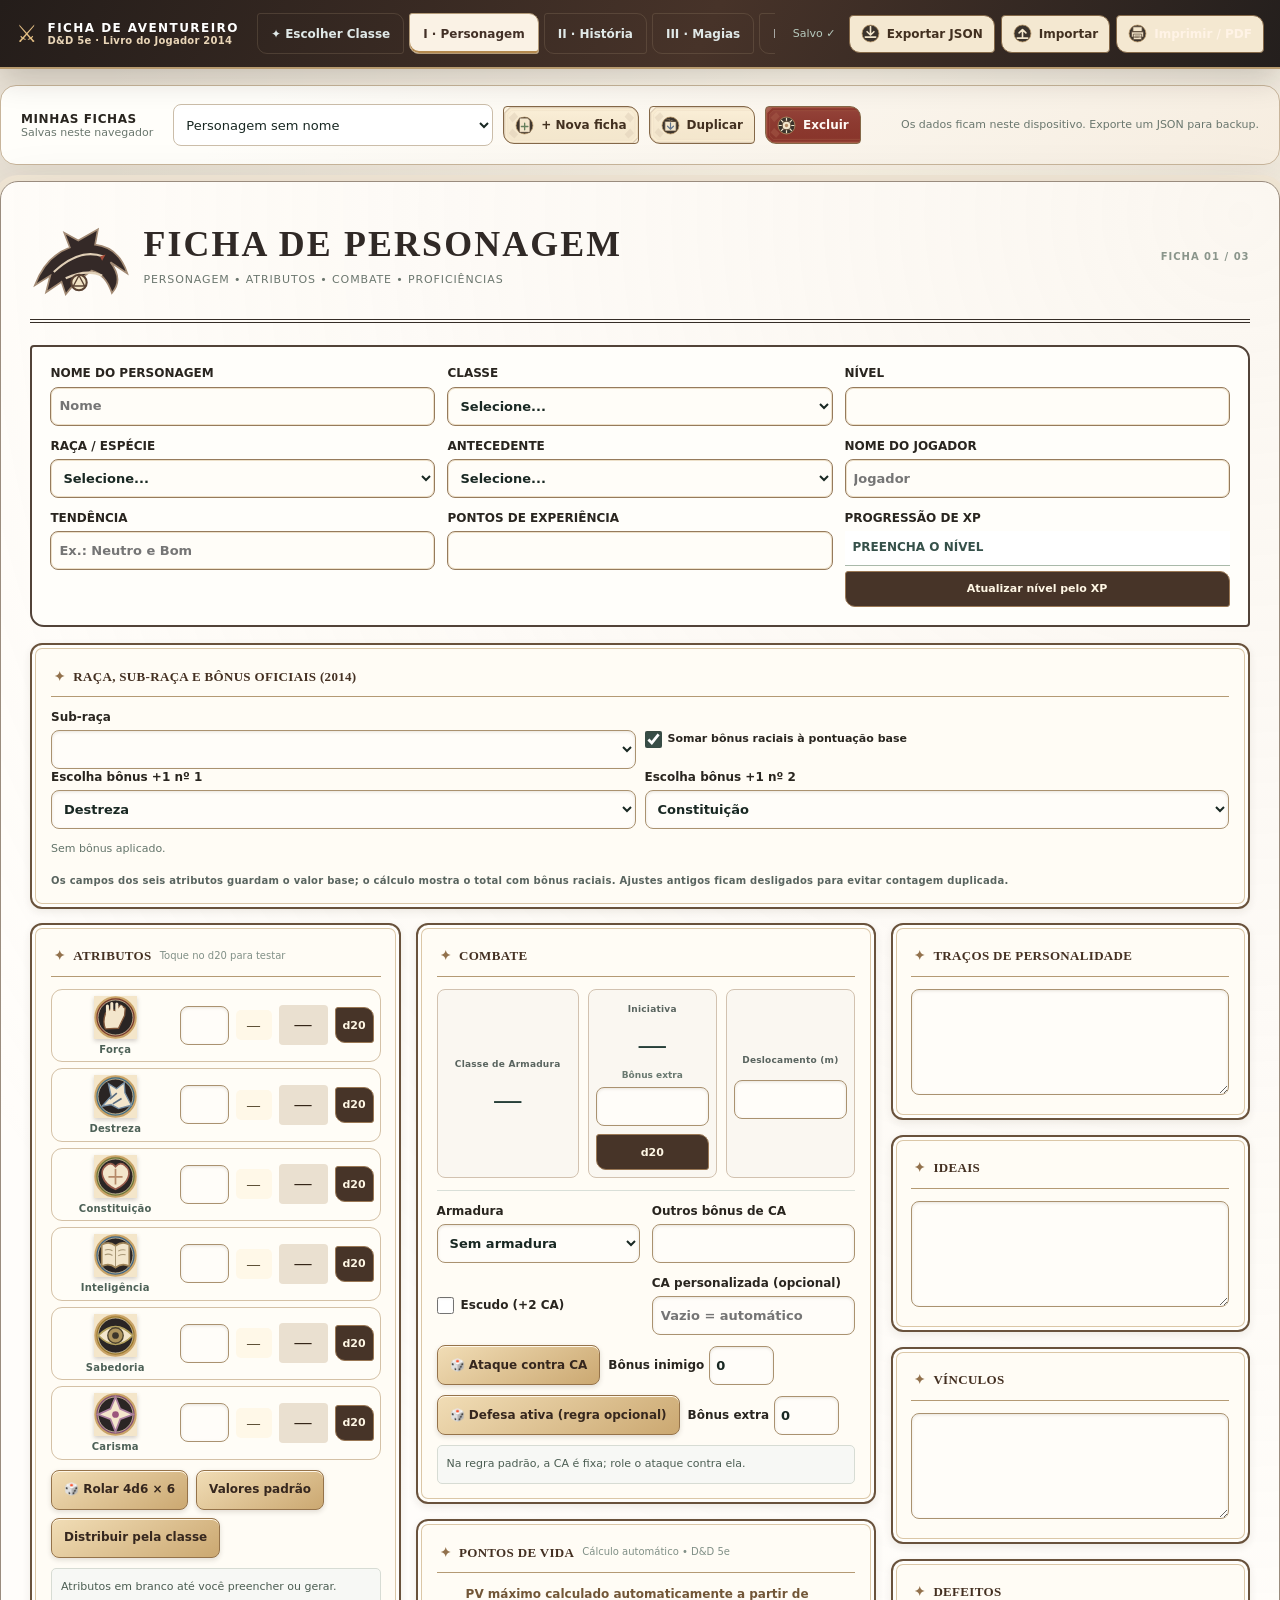
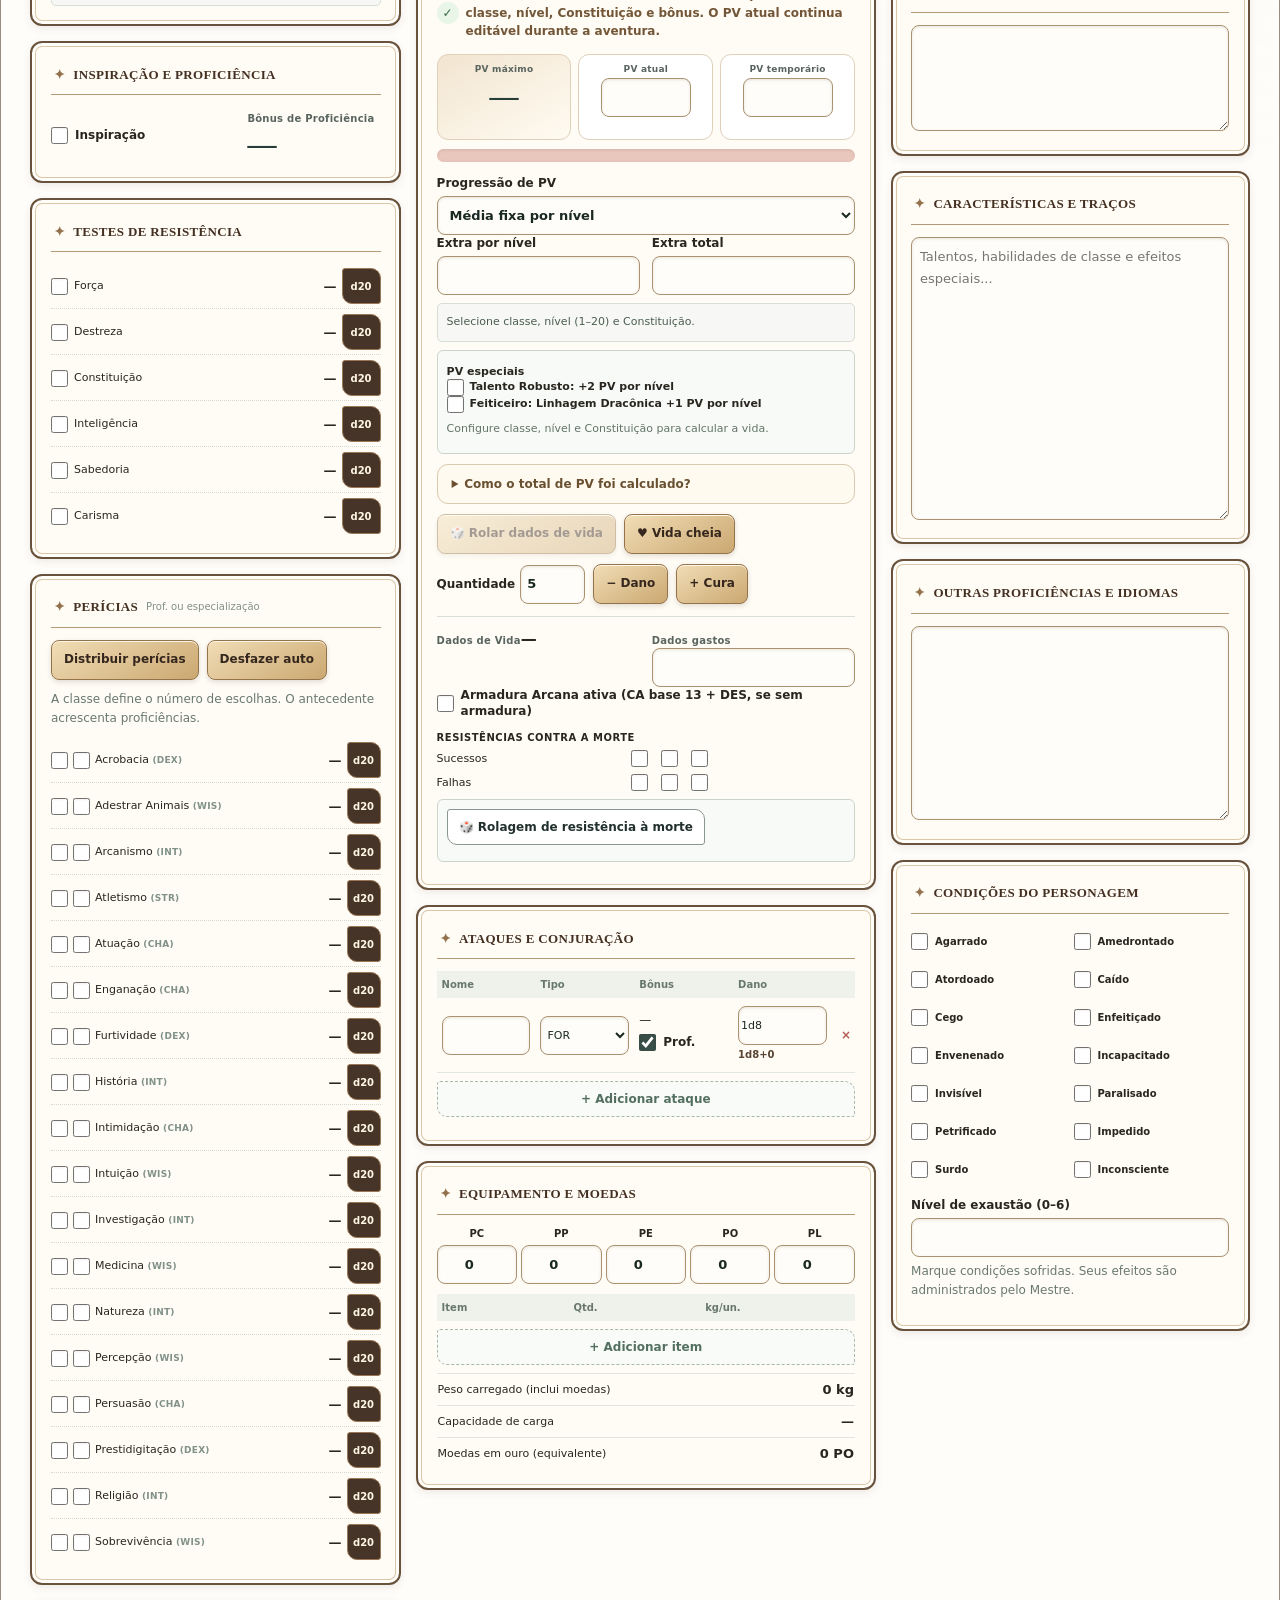
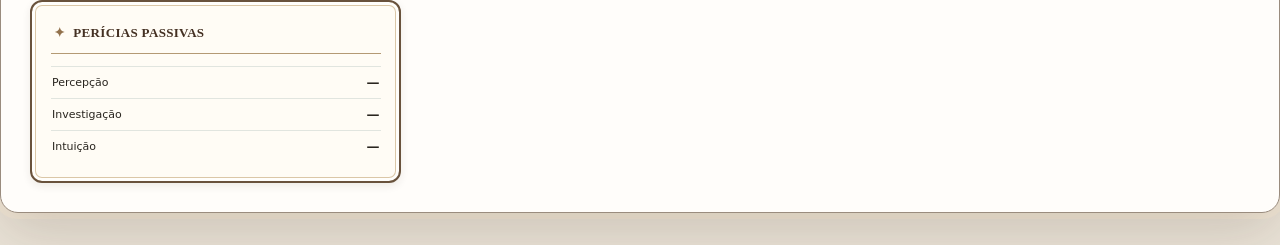
==== index.html @ e5962192 "feat: complete spell and weapon descriptions across embedded and modular builds" ====
<!doctype html>
<html lang="pt-BR">
<head>
<meta charset="utf-8"><meta name="viewport" content="width=device-width,initial-scale=1">
<meta name="theme-color" content="#1b2728"><title>Ficha D&D 5e · Edição Automática</title>
<style>
:root{--ink:#1d2929;--muted:#677472;--gold:#c6a879;--border:#c9cfcb;--paper:#fff;--background:#e7eae6;--accent:#263f3b;--red:#873f3a;--radius:8px}
*{box-sizing:border-box}html{font-family:system-ui,-apple-system,"Segoe UI",sans-serif;color:var(--ink);scroll-behavior:smooth}body{margin:0;background:var(--background)}button,input,select,textarea{font:inherit}button{cursor:pointer;transition:background .15s,transform .1s;border:1px solid #8b9691;background:#fff;color:#22302d;border-radius:6px;padding:8px 11px;font-size:12px;font-weight:700}button:hover{background:#f1f5ee}button:active{transform:scale(.98)}button:focus-visible,input:focus-visible,select:focus-visible,textarea:focus-visible{outline:2px solid #bb8848;outline-offset:1px}button:disabled{opacity:.45;cursor:not-allowed}.danger{border-color:#aa5c5b;color:#863432}.danger:hover{background:#f9e8e6}.solid{background:#d0ad74;border-color:#c6a36d;color:#182322}.solid:hover{background:#e5c18e}.outline{background:transparent;color:#e8f3ea;border-color:#718681}.outline:hover{background:#425650}input,select,textarea{border:1px solid #cdd3cc;border-radius:5px;background:#fbfcfa;color:#192823;padding:8px;min-width:0;width:100%;font-size:13px}input[type=checkbox]{width:17px;height:17px;accent-color:#384e47;margin:0;flex:none}input[type=number]{font-variant-numeric:tabular-nums}textarea{resize:vertical;line-height:1.7;background:repeating-linear-gradient(to bottom,#fff,#fff 28px,#e5e8e3 29px,#fff 30px)}label{display:flex;flex-direction:column;gap:5px;font-size:11px;font-weight:800;letter-spacing:.01em;min-width:0}small{font:600 10px system-ui;letter-spacing:.025em;color:#59645f}.topbar{background:#1d302f;display:flex;align-items:center;flex-wrap:wrap;gap:12px 18px;color:#fff;padding:13px max(16px,calc((100vw - 1520px)/2));box-shadow:0 4px 18px #1d302f29}.brand{display:flex;align-items:center;gap:10px;min-width:230px}.brand-mark{font-size:24px;color:#d4b57c}.brand strong{display:block;font-size:11px;letter-spacing:.15em}.brand small{color:#b7c7c0;font-size:10px;display:block}.topnav{display:flex;flex-wrap:wrap;gap:5px;flex:1}.topnav button{color:#dce7dd;border:1px solid transparent;background:transparent;padding:8px 12px;font-size:12px}.topnav button:hover{background:#3b5149}.topnav button.active{background:#fff8e9;color:#263531;border-color:#d8b581}.toolbar{display:flex;align-items:center;gap:6px;flex-wrap:wrap}.toolbar #saveStatus{font:11px system-ui;color:#b7cabe;padding-right:4px;min-width:50px}.workspace{margin:20px auto 14px;padding:13px 17px;max-width:1490px;display:flex;align-items:center;flex-wrap:wrap;gap:8px;background:#fff;border:1px solid #d1d6d0;border-radius:9px;box-shadow:0 3px 12px #22302a0a}.workspace-label{display:flex;flex-direction:column;margin-right:10px}.workspace-label b{font-size:12px;letter-spacing:.05em}.workspace-label span,.workspace-tip{color:#6a776e;font-size:10px}.workspace select{width:auto;min-width:190px;max-width:320px;flex:1}.workspace-tip{margin-left:auto}.sheet-page{display:none;max-width:1490px;margin:0 auto 32px;padding:24px 26px 32px;background:var(--paper);border:1px solid #cbd0c8;box-shadow:0 10px 45px #32443720;min-height:720px}.sheet-page.active{display:block}.sheet-heading{display:flex;align-items:center;gap:18px;border-bottom:5px double #283731;padding:1px 0 18px;margin-bottom:18px;min-height:88px;position:relative}.sheet-heading:after{content:'';position:absolute;right:0;bottom:5px;width:130px;height:1px;background:#c2aa7f}.emblem{font-family:Georgia,serif;min-width:132px;color:#182b2a;font-weight:900;font-size:43px;line-height:1;letter-spacing:-.11em;transform:skew(-5deg)}.emblem span{color:#ad8152;font-size:25px;margin-right:2px}.heading-text{flex:1}.sheet-heading h1{font:800 clamp(22px,2.9vw,34px)/1.1 Georgia,serif;color:#192b28;text-transform:uppercase;letter-spacing:.025em;margin:0}.sheet-heading p{font-size:11px;letter-spacing:.12em;text-transform:uppercase;color:#6c776f;margin:7px 0 0}.serial{color:#8a958b;font:800 10px system-ui;letter-spacing:.1em}.grid-2,.grid-3{display:grid;gap:12px;grid-template-columns:repeat(2,minmax(0,1fr))}.grid-3{grid-template-columns:repeat(3,minmax(0,1fr))}.identity{padding:15px;border:2px solid #334541;border-radius:7px;background:#fafcf9;margin-bottom:16px;grid-auto-rows:auto}.identity label{font-weight:800;text-transform:uppercase}.identity input,.identity select{background:#fff}.readout{min-height:35px;padding:8px;color:#36514a;border-bottom:1px solid #a9b9aa;background:#fff;font-weight:650}.sheet-grid{display:grid;grid-template-columns:minmax(0,.96fr) minmax(0,1.19fr) minmax(0,.93fr);gap:13px;align-items:start}.sheet-col{display:flex;flex-direction:column;gap:12px;min-width:0}.panel{border:2px solid #35423e;border-radius:10px;padding:14px;min-width:0;background:#fff;box-shadow:inset 0 0 0 3px #fff,inset 0 0 0 4px #dce0d8}.panel>h2{display:flex;justify-content:space-between;gap:8px;align-items:center;text-transform:uppercase;letter-spacing:.07em;color:#263a36;border-bottom:2px solid #bdc7bc;padding:0 0 9px;font-size:12px;font-weight:850;margin:0 0 12px}.hint{font:500 9px system-ui;color:#819087;text-transform:none;letter-spacing:0}.helper{font-size:11px;line-height:1.6;color:#697970;margin:5px 0 10px}.abilities{display:grid;gap:6px}.ability-row{display:grid;grid-template-columns:minmax(76px,1fr) 54px 55px 42px;gap:5px;align-items:center;border:1px solid #cdd4cc;border-radius:6px;padding:6px;background:#fbfcfa}.ability-row label{color:#4d6157;font-size:11px;letter-spacing:.02em}.ability-row input{text-align:center;font-weight:800;font-size:18px;background:#fff;padding:5px 2px}.ability-mod{font:850 17px Georgia,serif;background:#e9eee7;padding:10px 2px;text-align:center;border-radius:4px}.tiny{padding:8px 6px;font-size:11px;background:#2c4b42;color:#fff;border-color:#2c4b42;max-width:100%;min-width:0}.tiny:hover{background:#466b5e}.mini-tools{display:flex;flex-wrap:wrap;gap:6px;margin:10px 0}.results{background:#f7f8f5;border:1px solid #d7dcd4;border-radius:5px;padding:9px;margin:8px 0 0;min-height:32px;color:#4b5d52;font-size:11px;line-height:1.65;overflow-wrap:anywhere}.readout,.results{font-variant-numeric:tabular-nums}.inline-cards{display:grid;grid-template-columns:1.4fr 1fr;gap:10px;align-items:center}.checkbox-label{flex-direction:row;align-items:center;gap:7px;font-size:12px;min-height:31px}.big-num{display:block;font:800 29px Georgia,serif;color:#263e37;line-height:1.25}.rows-list{display:flex;flex-direction:column;gap:1px}.list-row{display:grid;grid-template-columns:18px minmax(75px,1fr) 45px 39px;gap:5px;align-items:center;padding:4px 0;border-bottom:1px dotted #d4dcd2}.list-row:last-child{border-bottom:none}.list-row span{font-size:11px;line-height:1.15}.list-row span small{font-size:9px;color:#819188}.list-row output{font:800 13px system-ui;text-align:right}.list-row button{padding:5px 0;font-size:10px}.list-row.skill-row{grid-template-columns:17px 17px minmax(67px,1fr) 43px 34px}.metric-line{display:flex;justify-content:space-between;align-items:center;gap:8px;border-top:1px solid #e1e5df;padding:8px 1px;font-size:11px}.metric-line strong{font-size:13px}.combat-top{display:grid;grid-template-columns:1.1fr 1fr 1fr;gap:9px}.combat-top>div{text-align:center;display:flex;flex-direction:column;align-items:stretch;justify-content:center;gap:8px;background:#f8faf8;border:1px solid #cbd6cc;border-radius:8px;padding:7px}.combat-top small{font-size:9px;font-weight:750;min-height:24px;display:grid;place-content:center}.hex-val{font:800 27px Georgia,serif;color:#263f39}.divider{height:1px;background:#d9dfd8;margin:12px 0}.inline-field{display:flex;flex-direction:row;align-items:center;gap:5px}.inline-field input{width:65px;max-width:65px;padding:6px}.hp-panel{border-color:#3f5750}.hp-grid{display:grid;grid-template-columns:1fr 1fr 1fr;gap:7px}.hp-grid>div{display:flex;align-items:center;flex-direction:column;padding:9px 4px;border:1px solid #d0d9d2;border-radius:7px;gap:4px;text-align:center}.hp-grid small{font-size:9px}.big-input{font:800 24px Georgia,serif;text-align:center;max-width:90px;padding:3px}.hp-track{height:9px;background:#e8d8d6;border-radius:8px;margin:9px 0 13px;overflow:hidden}.hp-track>div{background:#427567;height:100%;width:0;transition:width .18s}.hp-panel h3{font-size:10px;letter-spacing:.05em;text-transform:uppercase;margin:12px 0 7px}.death-wrap{display:grid;grid-template-columns:1fr 1.2fr;gap:7px;align-items:center;font-size:11px}.death-wrap>div{display:flex;gap:13px}.data-table{width:100%;border-collapse:collapse;table-layout:fixed;font-size:11px}.data-table th{color:#69786e;background:#eef2eb;font-size:10px;text-align:left;padding:5px}.data-table td{padding:4px 2px;border-bottom:1px solid #e2e7e1}.data-table input,.data-table select{font-size:11px;padding:6px 2px}.data-table th:nth-last-child(1){width:23px}.data-table button{padding:4px;border:0;background:none;color:#b35b55}.add-row{width:100%;border:1px dashed #a6b8ac;color:#536f61;background:#f9fbf8;margin:8px 0}.currency-grid{display:grid;grid-template-columns:repeat(5,minmax(0,1fr));gap:4px;margin-bottom:10px}.currency-grid label{text-align:center;font-size:10px}.currency-grid input{text-align:center;padding:6px 0}.conditions{display:grid;grid-template-columns:repeat(2,minmax(0,1fr));gap:7px;margin-bottom:12px}.conditions label{font-size:10px;font-weight:650;text-transform:none}.story-grid,.spells-grid{display:grid;grid-template-columns:repeat(2,minmax(0,1fr));gap:13px}.story-grid .wide{grid-column:1/-1}.story-grid textarea{min-height:220px}.story-grid .wide textarea{min-height:270px}.spell-info{display:grid;grid-template-columns:1.4fr 1.1fr repeat(2,.85fr) 1.1fr;gap:10px;align-items:center}.spells-grid{grid-template-columns:repeat(3,minmax(0,1fr));margin:15px 0}.spell-level{border:2px solid #35443d;border-radius:9px;min-height:230px;padding:12px;box-shadow:inset 0 0 0 3px #fff,inset 0 0 0 4px #e1e6db}.spell-level h2{font:800 14px Georgia,serif;text-transform:uppercase;margin:0 0 8px;display:flex;align-items:center;gap:8px}.spell-level h2 span{display:grid;place-content:center;border:2px double #405148;width:32px;height:32px;transform:rotate(-6deg)}.spell-level textarea{width:100%;min-height:160px}.spell-level .slot-row{display:grid;grid-template-columns:1fr 65px 65px;gap:8px;align-items:center;margin-bottom:9px;font-size:10px}.spell-level .slot-row input{padding:6px;text-align:center}.tools-page{max-width:1200px}.new-tag{font-size:9px;color:#8e6227;letter-spacing:.05em;padding:3px 5px;background:#fff5e4;border-radius:4px}.pointbuy-grid{display:grid;grid-template-columns:repeat(3,minmax(0,1fr));gap:7px;margin:10px 0}.pointbuy-row{display:flex;flex-direction:column;gap:5px;padding:7px;border:1px solid #d6ded5;border-radius:6px}.pointbuy-row small{font-size:9px}.pointbuy-row select{padding:5px}.roll-log{margin-top:10px;max-height:185px;overflow:auto}.roll-log p{margin:2px 0;padding:5px;border-bottom:1px solid #edf0e9;font-size:10px}.toast{position:fixed;bottom:22px;right:22px;background:#233b35;color:#fff;padding:11px 16px;border-radius:7px;box-shadow:0 9px 30px #1c2d2580;opacity:0;pointer-events:none;transform:translateY(12px);transition:opacity .2s,transform .2s;font-size:12px;z-index:40;max-width:90vw}.toast.show{opacity:1;transform:translateY(0)}
@media(max-width:1200px){.topbar{padding:12px 15px}.sheet-grid{grid-template-columns:minmax(0,1fr) minmax(0,1fr)}.sheet-grid>.sheet-col:last-child{grid-column:1/-1;display:grid;grid-template-columns:repeat(2,minmax(0,1fr))}.sheet-grid>.sheet-col:last-child>.panel{height:100%}.spell-info{grid-template-columns:repeat(3,minmax(0,1fr))}.spells-grid{grid-template-columns:repeat(2,minmax(0,1fr))}}
@media(max-width:750px){.sheet-page{padding:12px 10px}.sheet-grid,.story-grid{grid-template-columns:1fr}.sheet-grid>.sheet-col:last-child{grid-column:auto;display:flex}.identity{grid-template-columns:repeat(2,minmax(0,1fr))}.spell-info{grid-template-columns:repeat(2,minmax(0,1fr))}.spells-grid{grid-template-columns:1fr}.sheet-heading{gap:10px}.sheet-heading h1{font-size:21px}.emblem{min-width:68px;font-size:30px}.emblem span{font-size:18px}.serial{display:none}.story-grid .wide{grid-column:auto}.workspace-tip{width:100%}.topbar .toolbar{width:100%}}
@media(max-width:400px){.identity{grid-template-columns:1fr}.brand{min-width:auto}.combat-top{gap:4px}.panel{padding:10px}.ability-row{grid-template-columns:minmax(73px,1fr) 44px 47px 38px}.pointbuy-grid{grid-template-columns:repeat(2,minmax(0,1fr))}}
@media print{@page{size:A4 portrait;margin:8mm}html,body{margin:0;background:#fff;color:#111;font-family:Arial,sans-serif}.no-print,.topbar,.workspace,.toast,button,.mini-tools,.results,.helper,.hint{display:none!important}.sheet-page,.sheet-page.active{display:block!important;max-width:none;margin:0;padding:0;border:0;box-shadow:none;min-height:0;break-after:page;page-break-after:always}.sheet-page:last-of-type{display:none!important}.sheet-heading{margin:0 0 8px;padding:0 0 8px;min-height:55px}.sheet-heading h1{font-size:20px}.sheet-heading p{font-size:8px}.emblem{font-size:30px;min-width:80px}.serial{display:block;font-size:8px}.identity{gap:4px;padding:5px;margin-bottom:6px}.identity label{font-size:8px}.identity input,.identity select{font-size:9px;padding:4px;border:0;border-bottom:1px solid #ccc}.sheet-grid{grid-template-columns:1fr 1.15fr .93fr;gap:5px}.sheet-grid>.sheet-col:last-child{display:flex;grid-column:auto}.sheet-col{gap:5px}.panel{padding:6px;border:1.4px solid #333;break-inside:avoid;box-shadow:none}.panel h2{font-size:8px;margin:0 0 4px;padding-bottom:4px}.panel h3{font-size:7px}.ability-row{grid-template-columns:1fr 30px 27px;gap:2px;padding:1px}.ability-row button{display:none}.ability-row label{font-size:8px}.ability-row input{font-size:10px;padding:2px}.ability-mod{font-size:11px;padding:3px}.list-row{grid-template-columns:12px 1fr 18px 0;gap:3px;padding:1px}.list-row.skill-row{grid-template-columns:12px 12px 1fr 18px 0}.list-row span{font-size:7px}.list-row span small{font-size:6px}.list-row output{font-size:9px}.combat-top small{font-size:7px}.hex-val{font-size:16px}.hp-grid small{font-size:7px}.big-num{font-size:16px}.big-input{font-size:14px}.panel input,.panel select,.panel textarea,.panel label{font-size:8px;padding:2px}.panel textarea{line-height:1.4}.sheet-grid .panel textarea{min-height:60px;max-height:95px}.checkbox-label{font-size:7px}.death-wrap{font-size:8px}.death-wrap input{width:10px;height:10px}.data-table th,.data-table td,.data-table input{font-size:7px;padding:2px}.currency-grid{gap:1px}.currency-grid label{font-size:7px}.metric-line{padding:3px;font-size:8px}.metric-line strong{font-size:9px}.conditions{gap:2px}.conditions label{font-size:7px}.spell-info{grid-template-columns:repeat(5,1fr)}.spells-grid{grid-template-columns:repeat(3,1fr);gap:5px;margin:7px 0}.spell-level{min-height:180px;padding:4px;break-inside:avoid}.spell-level h2{font-size:9px}.spell-level textarea{min-height:115px}.spell-level .slot-row{grid-template-columns:1fr 27px 27px;gap:2px;font-size:7px}.story-grid{grid-template-columns:repeat(2,1fr);gap:5px}.story-grid .wide{grid-column:1/-1}.story-grid textarea{min-height:170px}.story-grid .wide textarea{min-height:210px}.pointbuy-grid{display:none}#hpFormula,#hpBreakdown,#hpActionInfo{display:none!important}#tools{display:none!important}}

.ability-row{grid-template-columns:minmax(76px,1fr) 49px 36px 49px 39px}.ability-score{border-radius:5px;background:#fff8e8;padding:7px 1px;text-align:center;font:bold 13px Georgia,serif;color:#493a1f}.combat-top .helper{margin:0;font-size:9px}@media(max-width:400px){.ability-row{grid-template-columns:minmax(68px,1fr) 41px 30px 43px 35px}}@media print{.ability-row{grid-template-columns:1fr 24px 20px 27px}.ability-score{font-size:9px;padding:2px}.combat-top .helper{display:none}}

/* V5 - painéis da criação avançada; a folha tradicional conserva as 3 páginas */
.v5-page{--v5-accent:#30534d}.v5-page>.sheet-heading{margin-bottom:17px}.v5-nav,.v5-steps,.v5-bar{display:flex;gap:7px;align-items:center;flex-wrap:wrap;margin:12px 0}.v5-navbtn,.v5-step{border:1px solid #b3c3bb;border-radius:6px;background:#f8faf8;padding:9px 11px;color:#263c36;cursor:pointer}.v5-navbtn.active,.v5-step.active{background:#29443d;color:#fff;border-color:#29443d}.v5-content{max-width:1150px;margin:0 auto}.v5-content .panel{padding:20px;border:1px solid #bbc8c1;border-radius:10px;box-shadow:0 6px 24px #20332d10}.v5-content h2{font-size:19px;text-transform:none;letter-spacing:0;text-align:left}.v5-content h3{font-size:15px}.v5-content label{display:grid;gap:4px;font-size:12px;color:#44564f}.v5-content button{cursor:pointer}.v5-content button.solid{background:#30534d;color:#fff}.v5-content button:disabled{opacity:.5;cursor:not-allowed}.v5-fields,.v5-filters{display:grid;grid-template-columns:repeat(auto-fit,minmax(190px,1fr));gap:12px;margin:13px 0}.v5-fields>label{min-width:0}.v5-fields input,.v5-fields select,.v5-filters input,.v5-filters select{width:100%;border:1px solid #acbbb4;border-radius:6px;padding:10px;background:white}.v5-toggle{display:flex!important;flex-direction:row;align-items:center;gap:9px}.v5-option{border:1px solid #c7d1ca;background:#fafcf9;padding:13px;border-radius:8px}.v5-option>strong{font-size:16px}.v5-option select{max-width:100%;border-radius:6px;padding:7px}.v5-minilist{background:#f7faf7;border:1px solid #d0ddd3;border-radius:8px;padding:12px;margin-top:13px}.v5-note{margin:12px 0;background:#f0f5ef;border-left:4px solid #617c6e;padding:12px;color:#405b4d}.v5-spellgrid,.v5-featgrid{display:grid;grid-template-columns:repeat(auto-fill,minmax(235px,1fr));gap:12px;max-height:600px;overflow:auto;padding:3px}.v5-spell,.v5-featgrid>div{border:1px solid #cbd3cc;border-radius:9px;padding:12px;background:#fff}.v5-spell b{font-size:14px}.v5-spell small{display:block;color:#6b7b71;margin:5px 0}.v5-spell p,.v5-featgrid p{font-size:12px;line-height:1.55}.v5-spell button{background:#28493e;color:#fff;font-size:12px;padding:8px 12px}.v5-chip{display:inline-flex;gap:7px;align-items:center;border:1px solid #99b5a8;border-radius:12px;background:white;padding:4px 8px;margin:4px}.v5-chip button{border:0;color:#95534b;background:transparent}.v5-issue{border-left:4px solid #bca769;margin:8px 0;padding:11px;background:#f9f7f1}.v5-issue.error{border-color:#b13e3e;background:#fcf1f1}.v5-issue.warn{border-color:#c99b47}.v5-issue.good{border-color:#29785a;background:#ecf9ef}.v5-resources{display:grid;grid-template-columns:repeat(auto-fit,minmax(270px,1fr));gap:11px}.v5-resource{border:1px solid #ced9d0;border-radius:8px;padding:12px;display:flex;justify-content:space-between;align-items:center;gap:8px}.v5-resource p{font-size:12px;margin:3px 0}.v5-resource button{font-size:11px;padding:6px}.v5-stat{font-size:18px;font-weight:700}.v5-steps{margin-bottom:20px}@media(max-width:600px){.v5-page{padding:12px}.v5-content .panel{padding:12px}.v5-nav{gap:4px}.v5-navbtn{font-size:11px;padding:7px}.v5-spellgrid{max-height:500px}}@media print{#v5,#v5.sheet-page,#v5.sheet-page.active{display:none!important}.v5-nav{display:none!important}}
@media print{.sheet-page:not(#v5){zoom:.70;break-after:page!important;page-break-after:always!important}.spell-level{min-height:125px!important}.spell-level textarea{min-height:80px!important}.spells-grid{gap:3px!important}.sheet-grid .panel textarea{min-height:43px!important;max-height:70px!important}.sheet-grid .panel{margin:0!important}.sheet-col{gap:3px!important}.panel{padding:4px!important}.panel h2{margin-bottom:2px!important}.story-grid textarea{min-height:150px!important}.story-grid .wide textarea{min-height:165px!important}}

/* V6 · editorial fantasy design; fully authored locally. Not a Higgsfield-generated asset. */
:root{--ink:#19232b;--muted:#576a73;--gold:#b88c5c;--border:#cbd4d7;--paper:#fffefb;--background:#eef2f4;--accent:#1c5760;--red:#a14645;--radius:10px}
body{background:radial-gradient(circle at 88% -10%,#d4e9e9 0,transparent 40%),radial-gradient(circle at -12% 31%,#e8e0d5 0,transparent 35%),#ebeff1}
.topbar{background:linear-gradient(110deg,#102b33 0%,#1d3940 57%,#1c333d 100%);border-bottom:2px solid #b58e58;box-shadow:0 4px 21px #152b3525}.brand-mark{color:#e4bf84}.brand small{color:#c6d4d5}.topbar .tab{color:#e0e9e8;border-color:transparent}.topbar .tab:hover{background:#365661}.topbar .tab.active{background:#e5d3b4;color:#1b343a}.workspace{background:#f8faf9;border:1px solid #d6dfdc;border-radius:12px;margin:16px auto;box-shadow:0 5px 22px #103f3810}.sheet-page{border:1px solid #d6dbd8;border-radius:12px;box-shadow:0 10px 34px #21364111;background:#fffdfa}.sheet-heading{border-bottom-color:#b4a083}.emblem{color:#1b5260}.panel{border-radius:9px;border-color:#a8bab9}.panel h2{color:#274a50}.panel button.solid,.v5-content button.solid{background:#1b5660!important;color:white!important}
.v6-page{max-width:1330px;padding:0;background:transparent;border:0;box-shadow:none;overflow:hidden}.v6-header{border-radius:16px 16px 0 0;padding:30px 34px;display:flex;align-items:center;justify-content:space-between;background:radial-gradient(circle at 83% -15%,#547f8b88,transparent 35%),linear-gradient(125deg,#122a34,#214a56 74%,#325363);color:#f9f5e9;border:1px solid #294551;border-bottom:3px solid #c7a477}.v6-heading{display:flex;align-items:center;gap:20px}.v6-sigil{display:grid;place-items:center;color:#e9cfa0;font-size:36px;width:76px;height:76px;border-radius:50%;border:1px solid #b9a07c;box-shadow:inset 0 0 0 7px #11374388,0 3px 15px #10242e66}.v6-heading small{font-size:10px;letter-spacing:.25em;color:#b9cdd2;font-weight:800}.v6-heading h1{margin:4px 0;font:700 clamp(24px,4vw,36px) Georgia,serif;letter-spacing:-.015em}.v6-heading p{font-size:12px;color:#cddfdf;margin:4px 0}.v6-status{font-size:10px;font-weight:800;letter-spacing:.16em;border:1px solid #6d9495;border-radius:999px;padding:9px 12px;color:#cde4d9}.v6-tabs{display:flex;align-items:center;flex-wrap:wrap;gap:0;background:#f9fbfb;border:1px solid #d8e2e1;border-top:0;border-bottom:2px solid #dce1de;padding:10px 20px}.v6-tab{padding:10px 16px;border:none;border-radius:8px;color:#52686b;font-size:12px;font-weight:700;background:transparent;box-shadow:none}.v6-tab:hover{background:#edf3f3}.v6-tab.active{color:#fff;background:#255b64}.v6-content{padding:25px;display:grid;gap:17px;max-width:1240px;margin:auto}.v6-card{background:#fff;border:1px solid #d2dcd9;border-radius:14px;box-shadow:0 8px 22px #213e4310;padding:20px;overflow-wrap:anywhere}.v6-card>header{display:flex;align-items:center;gap:10px;margin-bottom:13px;padding-bottom:13px;border-bottom:1px solid #e4e8e5}.v6-card h2{margin:0;color:#244851;font:700 21px Georgia,serif}.v6-card h3{font-size:13px}.v6-card>p{line-height:1.65}.v6-intro{margin:0 0 15px;color:#4a656b;font-size:13px;max-width:90ch}.v6-disclaimer{border-left:3px solid #cfbb90;color:#6a675f;font-size:11px;padding:8px 10px;margin-top:16px;background:#fbf8f2}.v6-form{display:grid;grid-template-columns:repeat(auto-fit,minmax(185px,1fr));gap:12px;margin:14px 0}.v6-form label{font-size:11px;letter-spacing:.02em;color:#38535a;display:grid;gap:5px;min-width:0}.v6-card input,.v6-card select,.v6-card textarea{width:100%;border:1px solid #bbcaca;border-radius:8px;background:#fdfefe;padding:10px;color:#213a3d;min-width:0}.v6-card select:focus-visible,.v6-card input:focus-visible,.v6-card button:focus-visible{outline:2px solid #c39a5e;outline-offset:2px}.v6-card button{padding:10px 13px;font-size:12px;background:#fff;border-color:#b6c9c9;color:#224650;border-radius:8px}.v6-card button:hover{background:#eaf2f2}.v6-card button.v6-primary{background:#235864;color:#fff;border-color:#235864}.v6-card button.v6-primary:hover{background:#31707d}.v6-card button:disabled{opacity:.5;cursor:not-allowed}.v6-actions{display:flex;gap:8px;align-items:center;flex-wrap:wrap;margin:12px 0}.v6-result{border:1px solid #cbdcda;background:linear-gradient(115deg,#f5fbf9,#f8faf8);border-radius:9px;padding:13px;white-space:pre-wrap;font:12px/1.7 ui-monospace,SFMono-Regular,Consolas,monospace;min-height:42px}.v6-note{background:#f5f8f5;border-left:3px solid #87a5a0;padding:11px;color:#526e6b;font-size:12px;white-space:pre-wrap}.v6-grid{display:grid;grid-template-columns:repeat(auto-fit,minmax(230px,1fr));gap:12px;margin:15px 0}.v6-minicard{border:1px solid #d1dfdc;border-radius:10px;padding:13px;background:#fbfdfc}.v6-minicard strong{color:#24474e}.v6-minicard p{font-size:12px;margin:7px 0}.v6-table{border:1px solid #d7e0dc;border-radius:10px;margin:14px 0;overflow:hidden}.v6-combatrow{display:flex;flex-wrap:wrap;justify-content:space-between;align-items:center;gap:10px;padding:10px 13px;border-bottom:1px solid #e3e8e6;font-size:13px}.v6-combatrow:last-child{border-bottom:0}.v6-combatrow>div:first-child{flex:1;min-width:130px}.v6-combatrow b{font-size:13px}.v6-combatrow small{display:block;font-size:10px;color:#728182;margin-top:3px}.v6-combatrow button{padding:6px 9px;font-size:11px}.v6-statgrid{display:grid;grid-template-columns:repeat(3,1fr);gap:11px}.v6-statgrid>div{border:1px solid #dae3e0;background:#f9fbfa;padding:13px;border-radius:9px}.v6-statgrid small{color:#698080;font-size:10px;display:block;text-transform:uppercase;letter-spacing:.08em}.v6-statgrid strong{font:700 27px Georgia,serif;color:#2b535c}.v6-conditiongrid{display:grid;grid-template-columns:repeat(auto-fit,minmax(185px,1fr));gap:8px}.v6-check{display:inline-flex!important;align-items:center;gap:5px;font:12px Arial!important;text-transform:none!important}.v6-check input{width:17px;height:17px;accent-color:#275e68;flex:0 0 auto}.v6-condition{border:1px solid #d7e0db;border-radius:8px;padding:8px 10px;font-size:12px}.v6-condition summary{cursor:pointer;font-weight:700;color:#2a5058}.v6-condition p{font-size:11px;line-height:1.5;color:#556b6a}.v6-calc{display:grid;grid-template-columns:repeat(auto-fit,minmax(270px,1fr));gap:10px}.v6-calc>div{border:1px solid #d3dfdd;border-radius:8px;padding:13px}.v6-calc strong{font-family:Georgia,serif;font-size:16px;color:#215460}.v6-calc p{font-size:12px;line-height:1.55}.v6-toast{position:fixed;right:16px;bottom:15px;max-width:340px;padding:14px 18px;border-radius:9px;color:#fff;background:#224954;box-shadow:0 10px 32px #121d2780;z-index:100;display:none;font-size:12px}.v6-toast.show{display:block}
@media(max-width:750px){.v6-header{padding:20px 16px}.v6-status{display:none}.v6-sigil{width:50px;height:50px;font-size:24px}.v6-heading{gap:10px}.v6-heading p{font-size:10px}.v6-tabs{padding:8px;gap:3px}.v6-tab{font-size:11px;padding:9px 10px}.v6-content{padding:12px}.v6-card{padding:13px}.v6-form{grid-template-columns:repeat(2,minmax(0,1fr))}.v6-statgrid{gap:5px}.v6-statgrid>div{padding:8px}.v6-statgrid strong{font-size:21px}}
@media(max-width:450px){.v6-form,.v6-conditiongrid{grid-template-columns:1fr}.v6-heading h1{font-size:24px}.v6-heading small{font-size:9px}}
@media print{#v6,#v6.sheet-page,#v6.sheet-page.active,.v6-toast{display:none!important}body{background:white!important}.topbar,.workspace{display:none!important}.sheet-page:not(#v6){border-radius:0;box-shadow:none}}

</style>
<link rel="manifest" href="./manifest.webmanifest">
<style id="classStudioStyles">

/* CLASS STUDIO — camada isolada. A ficha impressa conserva seu layout. */
#class-studio{--cs-gold:#d9b977;--cs-gold2:#f3da9d;--cs-ink:#eae8e2;--cs-sub:#aab6b5;display:none!important;max-width:none;min-height:calc(100vh - 90px);margin:0;padding:0;border:0;box-shadow:none;background:#070e13;color:var(--cs-ink);overflow:hidden;position:relative}
#class-studio.active{display:block!important}
#class-studio *{box-sizing:border-box}
#class-studio .cs-hero{position:relative;isolation:isolate;overflow:hidden;min-height:330px;padding:28px clamp(18px,5vw,70px) 45px;background:radial-gradient(ellipse at 50% 9%,#304551 0%,#17232d 43%,#091118 88%);border-bottom:1px solid #8e7b5580}
#class-studio .cs-hero:before{content:"";position:absolute;inset:0;z-index:-1;background:linear-gradient(90deg,#060c12b0,transparent 34%,transparent 66%,#060c12a9),radial-gradient(ellipse at 49% 104%,#66838f55 0%,transparent 48%);pointer-events:none}
#class-studio .cs-landscape{position:absolute;inset:auto 0 0;width:100%;height:270px;z-index:-1;opacity:.65;filter:drop-shadow(0 4px 15px #050d15)}
#class-studio .cs-hero:after{content:"";position:absolute;bottom:-120px;left:14%;width:72%;height:180px;background:#b6b5a649;filter:blur(80px);pointer-events:none}
#class-studio .cs-topline{display:flex;align-items:center;justify-content:space-between;gap:18px;position:relative;z-index:2}
#class-studio .cs-back{display:inline-flex;align-items:center;gap:10px;border:1px solid #a7a29255;background:#151e26ba;border-radius:5px;color:#e6e2d4;padding:10px 15px;font:700 12px system-ui;letter-spacing:.02em}
#class-studio .cs-back:hover,#class-studio .cs-back:focus-visible{border-color:var(--cs-gold);background:#273541}
#class-studio .cs-progress{display:flex;align-items:center;gap:0;justify-content:center}
#class-studio .cs-step{position:relative;display:flex;align-items:center;gap:9px;padding:0 13px;color:#8e9a9f;font:700 10px system-ui;letter-spacing:.10em;text-transform:uppercase}
#class-studio .cs-step:not(:last-child):after{content:"";height:1px;width:25px;background:#737e7b88;margin-left:11px}
#class-studio .cs-step em{font-style:normal;font:700 12px Georgia,serif;display:grid;place-items:center;border:1px solid #707c78;border-radius:100%;height:29px;width:29px}
#class-studio .cs-step.cs-active{color:var(--cs-gold2)}
#class-studio .cs-step.cs-active em{border:1px solid var(--cs-gold);background:linear-gradient(135deg,#a38247,#483b24);color:#ffedb9;box-shadow:0 0 0 3px #c4aa6433}
#class-studio .cs-version{font:700 10px system-ui;color:#d2c69c;border:1px solid #d9b97755;background:#101b22ac;padding:9px 12px;border-radius:4px;letter-spacing:.1em}
#class-studio .cs-hero-inner{position:relative;z-index:1;margin:47px auto 0;max-width:840px;text-align:center}
#class-studio .cs-kicker{display:flex;align-items:center;justify-content:center;gap:11px;color:var(--cs-gold);text-transform:uppercase;font:700 10px system-ui;letter-spacing:.4em}
#class-studio .cs-kicker:before,#class-studio .cs-kicker:after{content:"";height:1px;width:38px;background:linear-gradient(90deg,transparent,var(--cs-gold))}
#class-studio .cs-kicker:after{transform:rotate(180deg)}
#class-studio h1{font:600 clamp(39px,6vw,72px)/1.1 Georgia,"Times New Roman",serif;text-transform:uppercase;letter-spacing:.06em;color:#f9e8c8;text-shadow:0 3px 18px #000c;margin:15px 0 10px}
#class-studio .cs-subtitle{margin:auto;max-width:630px;color:#cbd3d2;font:400 14px/1.8 system-ui;text-shadow:0 2px 6px #000}
#class-studio .cs-divider{width:195px;height:17px;margin:19px auto 0;position:relative;border-top:1px solid #ae9058}
#class-studio .cs-divider:before{content:"✦";position:absolute;top:-11px;left:calc(50% - 10px);font-size:17px;width:20px;background:#16212a;color:#cfab6c}
#class-studio .cs-main{max-width:1510px;padding:25px clamp(14px,4vw,65px) 55px;margin:auto;position:relative}
#class-studio .cs-filterbar{display:grid;grid-template-columns:190px 185px 185px minmax(200px,1fr);gap:14px;align-items:end;padding:17px;background:linear-gradient(145deg,#19252c,#111a21);border:1px solid #95774771;border-radius:9px;box-shadow:0 12px 30px #0006}
#class-studio .cs-field{display:flex;flex-direction:column;gap:8px;min-width:0}
#class-studio .cs-field span{font:700 10px system-ui;text-transform:uppercase;letter-spacing:.14em;color:#aeafac}
#class-studio .cs-field select,#class-studio .cs-field input{height:43px;width:100%;font:500 12px system-ui;border:1px solid #47535c;color:#f0eadd;background:#0c151d;border-radius:5px;padding:0 12px;outline:none}
#class-studio .cs-field select:focus-visible,#class-studio .cs-field input:focus-visible{border-color:#c6a06a;box-shadow:0 0 0 2px #c6a06a44}
#class-studio .cs-search{position:relative}
#class-studio .cs-search input{padding-left:36px}
#class-studio .cs-search>svg{position:absolute;left:12px;top:13px;width:16px;height:16px;color:#8d9b9b;pointer-events:none}
#class-studio .cs-caption{margin:15px 2px 18px;color:#a8b3b0;font:12px/1.65 system-ui;display:flex;align-items:center;flex-wrap:wrap;justify-content:space-between;gap:9px}
#class-studio .cs-caption strong{color:#e0c18a;font-weight:800}
#class-studio .cs-edition-hint{border-left:3px solid #b99a62;background:#b6995216;padding:9px 12px;color:#e4cda6;font:12px/1.55 system-ui;margin:0 2px 17px}
#class-studio .cs-grid{display:grid;grid-template-columns:repeat(3,minmax(0,1fr));gap:20px}
#class-studio .cs-card{position:relative;background:#142029;border:1px solid #806b4875;border-radius:8px;overflow:hidden;box-shadow:0 9px 24px #0007, inset 0 0 0 1px #fff1;transition:transform .24s ease,border-color .24s ease,box-shadow .24s ease;min-width:0}
#class-studio .cs-card:hover{transform:translateY(-5px);border-color:#e7c48e;box-shadow:0 21px 33px #0009,0 0 0 1px #a58d5e88}
#class-studio .cs-card.cs-selected{border-color:#f6dc94;box-shadow:0 0 0 2px #d5b27488,0 16px 36px #000c}
#class-studio .cs-card:before{content:"";z-index:3;position:absolute;inset:7px;pointer-events:none;border:1px solid #cdb37e45;border-radius:4px}
#class-studio .cs-art{height:218px;position:relative;overflow:hidden;background:radial-gradient(ellipse at 50% 25%,var(--cs-mid),var(--cs-dark) 68%,#0d1822 100%)}
#class-studio .cs-art:after{content:"";position:absolute;inset:0;background:linear-gradient(180deg,transparent 60%,#152029 100%);pointer-events:none}
#class-studio .cs-art svg{width:100%;height:100%;display:block;transition:transform .35s ease}
#class-studio .cs-card:hover .cs-art svg{transform:scale(1.035)}
#class-studio .cs-art-label{position:absolute;top:17px;right:17px;z-index:2;font:800 9px system-ui;letter-spacing:.15em;color:#ffefd1;border:1px solid #e7c48e80;border-radius:3px;padding:6px 8px;background:#0c1623ac}
#class-studio .cs-body{padding:0 20px 19px;position:relative}
#class-studio .cs-medallion{display:grid;place-items:center;position:absolute;top:-27px;left:20px;height:51px;width:51px;background:linear-gradient(145deg,#343d3b,#121c24);border:2px solid #bd9d60;box-shadow:0 3px 10px #000b;border-radius:50%;color:#dfbd85;z-index:4;font-size:24px}
#class-studio .cs-heading{display:flex;align-items:center;justify-content:space-between;gap:12px;padding-top:30px}
#class-studio .cs-heading h2{font:700 25px Georgia,serif!important;color:#f1e7d0!important;text-shadow:none!important;border:0!important;margin:0}
#class-studio .cs-die{font:600 11px system-ui;color:#d7b67e;white-space:nowrap}
#class-studio .cs-english{color:#7d9aa0;text-transform:uppercase;font:700 10px system-ui;letter-spacing:.12em;margin:5px 0 12px}
#class-studio .cs-tags{display:flex;gap:6px;flex-wrap:wrap;margin:0 0 12px}
#class-studio .cs-tags span{color:#e0cdad;border:1px solid #745f4480;background:#2b2f2d;font:700 9px system-ui;letter-spacing:.065em;text-transform:uppercase;padding:5px 7px;border-radius:3px}
#class-studio .cs-description{color:#c2c9c8;font:12px/1.7 system-ui;min-height:41px;margin:0 0 19px}
#class-studio .cs-actions{display:grid;grid-template-columns:1fr 1fr;gap:9px}
#class-studio .cs-actions button{font:800 11px system-ui;letter-spacing:.04em;border-radius:4px;padding:11px 6px;margin:0}
#class-studio .cs-learn{background:transparent;color:#e9dabe;border:1px solid #917b53}
#class-studio .cs-learn:hover{background:#a98c5933;border-color:#e1bc7f}
#class-studio .cs-pick{background:linear-gradient(135deg,#d6b67d,#af8747);border:1px solid #c19b5c;color:#182027}
#class-studio .cs-pick:hover{background:linear-gradient(135deg,#f1dba3,#bc9250)}
#class-studio .cs-empty{grid-column:1/-1;padding:55px 24px;text-align:center;border:1px dashed #896d4f;color:#d6cbba;font:14px/1.8 system-ui}
#class-studio .cs-selected-strap{display:flex;flex-wrap:wrap;justify-content:space-between;align-items:center;gap:12px;margin:26px 0 0;padding:14px 20px;background:#131e24;border:1px solid #927b54;border-radius:7px}
#class-studio .cs-selected-strap p{margin:0;font:12px/1.6 system-ui;color:#e5e2d7}
#class-studio .cs-selected-strap strong{color:#f3dba7}
#class-studio .cs-selected-strap button{font:800 12px system-ui;background:#b39159;border-color:#d7b47b;color:#171b21}
#class-studio .cs-selected-strap button:hover{background:#dbc08a}
#class-studio .cs-disclaimer{color:#758a8d;margin:20px 2px 0;font:11px/1.7 system-ui}
#class-studio .cs-dialog{max-width:min(560px,calc(100vw - 22px));width:100%;max-height:85vh;overflow-y:auto;padding:25px;background:linear-gradient(125deg,#1b2932,#101b23);border:1px solid #c3a477;border-radius:9px;box-shadow:0 25px 70px #000d;color:#eee3d0}
#class-studio .cs-dialog::backdrop{background:#01050ac2;backdrop-filter:blur(5px)}
#class-studio .cs-dialog-head{display:flex;justify-content:space-between;align-items:center;gap:15px;border-bottom:1px solid #967c5277;padding-bottom:15px}
#class-studio .cs-dialog h2{color:#f3d89e!important;border:0!important;font:700 32px Georgia,serif!important;margin:0}
#class-studio .cs-dialog p{font:13px/1.8 system-ui;color:#c7d1cb}
#class-studio .cs-dialog .cs-close{background:none;border:1px solid #9b8059;color:#e9d7b2;padding:5px 12px}
#class-studio .cs-detail-grid{display:grid;grid-template-columns:repeat(2,minmax(0,1fr));gap:9px;margin:17px 0}
#class-studio .cs-detail-grid>div{border:1px solid #7d725f88;background:#101d27;padding:12px;border-radius:5px}
#class-studio .cs-detail-grid small{display:block;color:#aab9b9;font:700 10px system-ui;text-transform:uppercase;letter-spacing:.07em;margin-bottom:6px}
#class-studio .cs-detail-grid b{font:700 15px Georgia,serif;color:#f2dbb3}
#class-studio .cs-dialog .cs-modal-pick{width:100%;font:800 13px system-ui;background:#d5b47d;border:1px solid #f3da9d;color:#101b23;padding:12px}
@media(min-width:1800px){#class-studio .cs-main{max-width:1630px}#class-studio .cs-art{height:250px}}
@media(max-width:1190px){#class-studio .cs-step{padding:0 4px}#class-studio .cs-step:not(:last-child):after{width:10px;margin-left:3px}#class-studio .cs-grid{gap:13px}#class-studio .cs-body{padding:0 13px 16px}#class-studio .cs-medallion{left:14px}#class-studio .cs-description{min-height:60px}}
@media(max-width:920px){#class-studio .cs-progress{display:none}#class-studio .cs-grid{grid-template-columns:repeat(2,minmax(0,1fr))}#class-studio .cs-filterbar{grid-template-columns:repeat(2,minmax(0,1fr))}#class-studio .cs-description{min-height:40px}}
@media(max-width:560px){#class-studio .cs-hero{min-height:305px;padding:17px 16px 40px}#class-studio .cs-hero-inner{margin-top:60px}#class-studio .cs-topline{gap:6px}#class-studio .cs-version{font-size:8px;padding:8px 6px}#class-studio .cs-hero h1{font-size:clamp(35px,9vw,48px)}#class-studio .cs-subtitle{font-size:12px}#class-studio .cs-main{padding:16px 11px 35px}#class-studio .cs-filterbar{grid-template-columns:1fr 1fr;padding:11px;gap:9px}#class-studio .cs-field:last-child{grid-column:1/-1}#class-studio .cs-grid{grid-template-columns:1fr;gap:14px}#class-studio .cs-art{height:248px}#class-studio .cs-description{min-height:0}#class-studio .cs-card:before{inset:6px}#class-studio .cs-caption{font-size:11px}#class-studio .cs-selected-strap{padding:13px}#class-studio .cs-selected-strap button{width:100%}#class-studio .cs-detail-grid{grid-template-columns:1fr}}
@media(prefers-reduced-motion:reduce){#class-studio .cs-card,#class-studio .cs-art svg{transition:none!important}#class-studio .cs-card:hover{transform:none!important}}
@media print{#class-studio,#class-studio.active,.topnav [data-tab="class-studio"]{display:none!important}}

</style>
<style id="paperPolish">
/* Acabamento 2014: pergaminho branco, ornamentos vetoriais locais e layout fiel às 3 folhas. */
@media screen{
body{background:linear-gradient(150deg,#e5e1d9,#f2efea 54%,#e4ddd5)}
.topbar{background:linear-gradient(120deg,#292827,#40322d);border-bottom:3px double #b99b73}
.topnav .tab{border-radius:3px 10px 3px 10px;border:1px solid #917b634a}
.topnav .tab.active{background:#faf2e5;color:#423026;border-color:#b29a78}
.workspace{border-radius:5px 15px 5px 15px;border-color:#b9aa9b;box-shadow:0 7px 24px #3f332720}
#sheet,#story,#spells{background:radial-gradient(circle at 97% 1%,#efe6d43d,transparent 45%),#fffefd;border:1px solid #9a8c7e;box-shadow:0 20px 58px #382a2524,0 0 0 5px #f7f3eb}
#sheet .sheet-heading,#story .sheet-heading,#spells .sheet-heading{border-bottom:4px double #352d27;padding-left:113px;min-height:112px}
#sheet .sheet-heading:before,#story .sheet-heading:before,#spells .sheet-heading:before{content:"";position:absolute;left:0;top:3px;width:105px;height:95px;background:url("data:image/svg+xml,%3Csvg%20xmlns%3D%22http%3A%2F%2Fwww.w3.org%2F2000%2Fsvg%22%20viewBox%3D%220%200%20150%20110%22%3E%3Cpath%20d%3D%22M7%2089Q22%2048%2057%2035L49%2014%2069%2025%2097%209%2093%2031Q127%2035%20139%2072L115%2056Q134%2081%20117%20100Q108%2073%2088%2068L64%2086%2051%20102%2045%2084%2023%2099%2029%2075Z%22%20fill%3D%22%23342927%22%20stroke%3D%22%23a28a74%22%20stroke-width%3D%222.4%22%2F%3E%3Cpath%20d%3D%22M34%2070Q71%2035%20105%2048M51%2079Q81%2065%20103%2075%22%20fill%3D%22none%22%20stroke%3D%22%23e0cfb6%22%20stroke-width%3D%223%22%2F%3E%3Cpath%20d%3D%22M100%2048l8-3-5%209Z%22%20fill%3D%22%23a64d3a%22%2F%3E%3Ccircle%20cx%3D%2270%22%20cy%3D%2285%22%20r%3D%2211%22%20fill%3D%22%23f1e4c6%22%20stroke%3D%22%235a4334%22%20stroke-width%3D%223%22%2F%3E%3Cpath%20d%3D%22M70%2075l8%2015H62Z%22%20fill%3D%22none%22%20stroke%3D%22%235a4334%22%20stroke-width%3D%222%22%2F%3E%3C%2Fsvg%3E") center/contain no-repeat}
#sheet .sheet-heading .emblem,#story .sheet-heading .emblem,#spells .sheet-heading .emblem{display:none}
#sheet .sheet-heading h1,#story .sheet-heading h1,#spells .sheet-heading h1{color:#302926;letter-spacing:.06em}
#sheet .panel,#story .panel,#spells .panel{border:2px solid #493a32;background:#fffefc;border-radius:4px 13px 4px 13px;box-shadow:inset 0 0 0 3px white,inset 0 0 0 4px #ddcfc0}
#sheet .panel>h2,#story .panel>h2,#spells .panel>h2{font-family:Georgia,serif;border-bottom:2px solid #b5a18c;color:#44342b}
#sheet .panel>h2:before,#story .panel>h2:before,#spells .panel>h2:before{content:"✦";font-family:Georgia,serif;font-size:13px;color:#92714c}
#sheet .identity,#story .identity{border:2px solid #524338;background:#fffefa;border-radius:4px 14px 4px 14px}
#sheet input,#sheet select,#sheet textarea,#story input,#story select,#story textarea,#spells input,#spells select,#spells textarea{background-color:#fffefb;border-color:#bdb0a3}
#sheet .ability-row{background:#fffdf9;border-color:#d1c4b3}
#sheet .ability-mod{background:#eae3d8;color:#392e28}
#sheet .combat-top>div{background:#faf7f1;border-color:#d2c2b0}
#sheet .tiny{background:#47352c;color:#fff;border-color:#876c55}
#sheet .tiny:hover{background:#755541}
#sheet button,#story button,#spells button{border-radius:3px 10px 3px 10px}
#spells .spell-level{border-color:#483a31;background:#fffefd;border-radius:4px 12px 4px 12px;box-shadow:inset 0 0 0 3px #fff,inset 0 0 0 4px #d8c6af}
#spells .spell-level h2{color:white;background:linear-gradient(100deg,#42342b,#78604a);padding:7px 9px;border-radius:3px 9px 3px 9px}
#spells .spell-level h2 span{border-color:#e1cead}
}
#sheet .damage-auto{display:block;font-size:10px;font-weight:800;color:#584433;margin:4px 0;overflow-wrap:anywhere}
#pactTracker{padding:10px 13px;margin:12px 0;border:2px solid #564535;background:#fffdf8}
#pactTracker[hidden]{display:none!important}
.pact-line{display:flex;flex-wrap:wrap;align-items:center;gap:14px}
.pact-line label{max-width:165px}
#story .story-grid{display:grid;grid-template-columns:minmax(0,.94fr) minmax(0,1.08fr) minmax(0,.84fr);grid-template-areas:"appearance allies portrait" "history features features" "history treasure treasure";align-items:stretch}
#story .story-grid>article:nth-child(1){grid-area:appearance}
#story .story-grid>article:nth-child(2){grid-area:allies}
#story .story-grid>article:nth-child(3){grid-area:portrait}
#story .story-grid>article:nth-child(4){grid-area:history}
#story .story-grid>article:nth-child(5){grid-area:features}
#story .story-grid>article:nth-child(6){grid-area:treasure}
#story .story-grid>article.wide{grid-column:auto}
.portrait-panel{display:flex;flex-direction:column;gap:10px}
.portrait-art{width:100%;max-width:250px;aspect-ratio:120/168;min-height:220px;align-self:center;border:3px ridge #655140;box-shadow:inset 0 0 0 4px #e7d6b4,0 6px 17px #33282026;background:#f1e9db center/contain no-repeat}
.portrait-art[data-portrait="warrior"]{background-image:url("data:image/svg+xml,%3Csvg%20xmlns%3D%22http%3A%2F%2Fwww.w3.org%2F2000%2Fsvg%22%20viewBox%3D%220%200%20120%20168%22%3E%3Cdefs%3E%3ClinearGradient%20id%3D%22bg%22%20x2%3D%220%22%20y2%3D%221%22%3E%3Cstop%20stop-color%3D%22%239baab5%22%2F%3E%3Cstop%20offset%3D%221%22%20stop-color%3D%22%2343515b%22%2F%3E%3C%2FlinearGradient%3E%3C%2Fdefs%3E%3Crect%20width%3D%22120%22%20height%3D%22168%22%20fill%3D%22%23f6f0e6%22%2F%3E%3Crect%20x%3D%225%22%20y%3D%225%22%20width%3D%22110%22%20height%3D%22158%22%20rx%3D%225%22%20fill%3D%22url(%23bg)%22%20stroke%3D%22%23352821%22%20stroke-width%3D%225%22%2F%3E%3Cpath%20d%3D%22M12%20159Q25%20122%2044%20117L74%20117Q100%20122%20108%20159Z%22%20fill%3D%22%2343515b%22%20stroke%3D%22%231f2023%22%20stroke-width%3D%224%22%2F%3E%3Cpath%20d%3D%22M36%2057Q57%2048%2080%2058L79%2090Q73%20109%2060%20112Q42%20104%2038%2083Z%22%20fill%3D%22%23d2ad91%22%20stroke%3D%22%236b4e45%22%20stroke-width%3D%222%22%2F%3E%3Cpath%20d%3D%22M31%2066Q24%2024%2058%2018Q91%2025%2089%2067L81%2075%2074%2045%2047%2047%2040%2074Z%22%20fill%3D%22%238f9c9f%22%20stroke%3D%22%2330434c%22%20stroke-width%3D%224%22%2F%3E%3Cpath%20d%3D%22M61%2020V53%22%20stroke%3D%22%23f1dfac%22%20stroke-width%3D%224%22%2F%3E%3Cpath%20d%3D%22M48%2073l8%201m14-1%207-1%22%20stroke%3D%22%2345342f%22%20stroke-width%3D%223%22%20stroke-linecap%3D%22round%22%2F%3E%3Cpath%20d%3D%22M54%2097q6%203%2012%200%22%20fill%3D%22none%22%20stroke%3D%22%2377514b%22%20stroke-width%3D%222%22%2F%3E%3Cpath%20d%3D%22M18%20155L29%20137M102%20155L91%20137%22%20stroke%3D%22%23dac8a4%22%20stroke-width%3D%224%22%2F%3E%3Cpath%20d%3D%22M12%2022V12H22M98%2012h10v10M12%20146v10h10M98%20156h10v-10%22%20stroke%3D%22%23ead4a3%22%20stroke-width%3D%222.8%22%20fill%3D%22none%22%2F%3E%3Cpath%20d%3D%22M60%205l8%208-8%207-8-7Z%22%20fill%3D%22%23dac8a4%22%20stroke%3D%22%234d3529%22%2F%3E%3Cpath%20d%3D%22M60%20147l8%2010-8%208-8-8Z%22%20fill%3D%22%23dac8a4%22%20stroke%3D%22%234d3529%22%2F%3E%3C%2Fsvg%3E")}
.portrait-art[data-portrait="elf"]{background-image:url("data:image/svg+xml,%3Csvg%20xmlns%3D%22http%3A%2F%2Fwww.w3.org%2F2000%2Fsvg%22%20viewBox%3D%220%200%20120%20168%22%3E%3Cdefs%3E%3ClinearGradient%20id%3D%22bg%22%20x2%3D%220%22%20y2%3D%221%22%3E%3Cstop%20stop-color%3D%22%2391b9a3%22%2F%3E%3Cstop%20offset%3D%221%22%20stop-color%3D%22%2325524c%22%2F%3E%3C%2FlinearGradient%3E%3C%2Fdefs%3E%3Crect%20width%3D%22120%22%20height%3D%22168%22%20fill%3D%22%23f6f0e6%22%2F%3E%3Crect%20x%3D%225%22%20y%3D%225%22%20width%3D%22110%22%20height%3D%22158%22%20rx%3D%225%22%20fill%3D%22url(%23bg)%22%20stroke%3D%22%23352821%22%20stroke-width%3D%225%22%2F%3E%3Cpath%20d%3D%22M12%20159Q25%20122%2044%20117L74%20117Q100%20122%20108%20159Z%22%20fill%3D%22%2325524c%22%20stroke%3D%22%231f2023%22%20stroke-width%3D%224%22%2F%3E%3Cpath%20d%3D%22M29%2094Q19%2024%2060%2023Q96%2026%2090%20100L79%20127%2072%2065%2047%2052%2040%20128Z%22%20fill%3D%22%23dbc17d%22%20stroke%3D%22%237c6743%22%20stroke-width%3D%222%22%2F%3E%3Cpath%20d%3D%22M36%2057Q57%2048%2080%2058L79%2090Q73%20109%2060%20112Q42%20104%2038%2083Z%22%20fill%3D%22%23ecd3b3%22%20stroke%3D%22%236b4e45%22%20stroke-width%3D%222%22%2F%3E%3Cpath%20d%3D%22M48%2073l8%201m14-1%207-1%22%20stroke%3D%22%2345342f%22%20stroke-width%3D%223%22%20stroke-linecap%3D%22round%22%2F%3E%3Cpath%20d%3D%22M54%2097q6%203%2012%200%22%20fill%3D%22none%22%20stroke%3D%22%2377514b%22%20stroke-width%3D%222%22%2F%3E%3Cpath%20d%3D%22M18%20155L29%20137M102%20155L91%20137%22%20stroke%3D%22%23e1c585%22%20stroke-width%3D%224%22%2F%3E%3Cpath%20d%3D%22M12%2022V12H22M98%2012h10v10M12%20146v10h10M98%20156h10v-10%22%20stroke%3D%22%23ead4a3%22%20stroke-width%3D%222.8%22%20fill%3D%22none%22%2F%3E%3Cpath%20d%3D%22M60%205l8%208-8%207-8-7Z%22%20fill%3D%22%23e1c585%22%20stroke%3D%22%234d3529%22%2F%3E%3Cpath%20d%3D%22M60%20147l8%2010-8%208-8-8Z%22%20fill%3D%22%23e1c585%22%20stroke%3D%22%234d3529%22%2F%3E%3C%2Fsvg%3E")}
.portrait-art[data-portrait="dragonborn"]{background-image:url("data:image/svg+xml,%3Csvg%20xmlns%3D%22http%3A%2F%2Fwww.w3.org%2F2000%2Fsvg%22%20viewBox%3D%220%200%20120%20168%22%3E%3Cdefs%3E%3ClinearGradient%20id%3D%22bg%22%20x2%3D%220%22%20y2%3D%221%22%3E%3Cstop%20stop-color%3D%22%23b66a49%22%2F%3E%3Cstop%20offset%3D%221%22%20stop-color%3D%22%235a3a32%22%2F%3E%3C%2FlinearGradient%3E%3C%2Fdefs%3E%3Crect%20width%3D%22120%22%20height%3D%22168%22%20fill%3D%22%23f6f0e6%22%2F%3E%3Crect%20x%3D%225%22%20y%3D%225%22%20width%3D%22110%22%20height%3D%22158%22%20rx%3D%225%22%20fill%3D%22url(%23bg)%22%20stroke%3D%22%23352821%22%20stroke-width%3D%225%22%2F%3E%3Cpath%20d%3D%22M12%20159Q25%20122%2044%20117L74%20117Q100%20122%20108%20159Z%22%20fill%3D%22%235a3a32%22%20stroke%3D%22%231f2023%22%20stroke-width%3D%224%22%2F%3E%3Cpath%20d%3D%22M33%2061Q11%2028%2023%2014L50%2044Q67%2026%2080%2017Q93%2029%2080%2063Z%22%20fill%3D%22%23704b33%22%20stroke%3D%22%2330241e%22%20stroke-width%3D%223%22%2F%3E%3Cpath%20d%3D%22M35%2052L53%2040%2075%2047%2083%2091%2065%20113%2047%20104%2034%2081Z%22%20fill%3D%22%23bd865e%22%20stroke%3D%22%234c2d25%22%20stroke-width%3D%223%22%2F%3E%3Cpath%20d%3D%22M57%2091L84%2089%2065%20111%2051%20104Z%22%20fill%3D%22%238e5541%22%2F%3E%3Cpath%20d%3D%22M48%2073l8%201m14-1%207-1%22%20stroke%3D%22%2345342f%22%20stroke-width%3D%223%22%20stroke-linecap%3D%22round%22%2F%3E%3Cpath%20d%3D%22M54%2097q6%203%2012%200%22%20fill%3D%22none%22%20stroke%3D%22%2377514b%22%20stroke-width%3D%222%22%2F%3E%3Cpath%20d%3D%22M18%20155L29%20137M102%20155L91%20137%22%20stroke%3D%22%23ddbd80%22%20stroke-width%3D%224%22%2F%3E%3Cpath%20d%3D%22M12%2022V12H22M98%2012h10v10M12%20146v10h10M98%20156h10v-10%22%20stroke%3D%22%23ead4a3%22%20stroke-width%3D%222.8%22%20fill%3D%22none%22%2F%3E%3Cpath%20d%3D%22M60%205l8%208-8%207-8-7Z%22%20fill%3D%22%23ddbd80%22%20stroke%3D%22%234d3529%22%2F%3E%3Cpath%20d%3D%22M60%20147l8%2010-8%208-8-8Z%22%20fill%3D%22%23ddbd80%22%20stroke%3D%22%234d3529%22%2F%3E%3C%2Fsvg%3E")}
.portrait-art[data-portrait="warlock"]{background-image:url("data:image/svg+xml,%3Csvg%20xmlns%3D%22http%3A%2F%2Fwww.w3.org%2F2000%2Fsvg%22%20viewBox%3D%220%200%20120%20168%22%3E%3Cdefs%3E%3ClinearGradient%20id%3D%22bg%22%20x2%3D%220%22%20y2%3D%221%22%3E%3Cstop%20stop-color%3D%22%238763a6%22%2F%3E%3Cstop%20offset%3D%221%22%20stop-color%3D%22%23362944%22%2F%3E%3C%2FlinearGradient%3E%3C%2Fdefs%3E%3Crect%20width%3D%22120%22%20height%3D%22168%22%20fill%3D%22%23f6f0e6%22%2F%3E%3Crect%20x%3D%225%22%20y%3D%225%22%20width%3D%22110%22%20height%3D%22158%22%20rx%3D%225%22%20fill%3D%22url(%23bg)%22%20stroke%3D%22%23352821%22%20stroke-width%3D%225%22%2F%3E%3Cpath%20d%3D%22M12%20159Q25%20122%2044%20117L74%20117Q100%20122%20108%20159Z%22%20fill%3D%22%23362944%22%20stroke%3D%22%231f2023%22%20stroke-width%3D%224%22%2F%3E%3Cpath%20d%3D%22M40%2056Q19%2031%2028%2012L50%2044Q67%2026%2078%2013Q94%2028%2079%2059Z%22%20fill%3D%22%2351395a%22%20stroke%3D%22%2330293b%22%20stroke-width%3D%223%22%2F%3E%3Cpath%20d%3D%22M31%2095Q24%2029%2057%2025Q91%2022%2089%2090L76%20124%2074%2063%2041%2058%2042%20116Z%22%20fill%3D%22%23302339%22%20stroke%3D%22%231d1723%22%20stroke-width%3D%222%22%2F%3E%3Cpath%20d%3D%22M36%2057Q57%2048%2080%2058L79%2090Q73%20109%2060%20112Q42%20104%2038%2083Z%22%20fill%3D%22%23c696a4%22%20stroke%3D%22%236b4e45%22%20stroke-width%3D%222%22%2F%3E%3Cpath%20d%3D%22M48%2073l8%201m14-1%207-1%22%20stroke%3D%22%2345342f%22%20stroke-width%3D%223%22%20stroke-linecap%3D%22round%22%2F%3E%3Cpath%20d%3D%22M54%2097q6%203%2012%200%22%20fill%3D%22none%22%20stroke%3D%22%2377514b%22%20stroke-width%3D%222%22%2F%3E%3Cpath%20d%3D%22M18%20155L29%20137M102%20155L91%20137%22%20stroke%3D%22%23ddbadb%22%20stroke-width%3D%224%22%2F%3E%3Cpath%20d%3D%22M12%2022V12H22M98%2012h10v10M12%20146v10h10M98%20156h10v-10%22%20stroke%3D%22%23ead4a3%22%20stroke-width%3D%222.8%22%20fill%3D%22none%22%2F%3E%3Cpath%20d%3D%22M60%205l8%208-8%207-8-7Z%22%20fill%3D%22%23ddbadb%22%20stroke%3D%22%234d3529%22%2F%3E%3Cpath%20d%3D%22M60%20147l8%2010-8%208-8-8Z%22%20fill%3D%22%23ddbadb%22%20stroke%3D%22%234d3529%22%2F%3E%3C%2Fsvg%3E")}
.portrait-note{font-size:10px;line-height:1.5;color:#796b5d;text-align:center}
#spells .spells-grid{grid-template-columns:repeat(3,minmax(0,1fr));grid-template-rows:repeat(4,minmax(125px,auto));gap:10px;align-items:stretch}
#spells .spell-level{min-height:0}
#spells .spell-level textarea{min-height:100px;height:100%}
#spells .spell-level:nth-child(1){grid-column:1;grid-row:1}
#spells .spell-level:nth-child(2){grid-column:1;grid-row:2}
#spells .spell-level:nth-child(3){grid-column:1;grid-row:3 / span 2}
#spells .spell-level:nth-child(4){grid-column:2;grid-row:1}
#spells .spell-level:nth-child(5){grid-column:2;grid-row:2}
#spells .spell-level:nth-child(6){grid-column:2;grid-row:3 / span 2}
#spells .spell-level:nth-child(7){grid-column:3;grid-row:1}
#spells .spell-level:nth-child(8){grid-column:3;grid-row:2}
#spells .spell-level:nth-child(9){grid-column:3;grid-row:3}
#spells .spell-level:nth-child(10){grid-column:3;grid-row:4}
@media(max-width:950px){#story .story-grid{grid-template-columns:repeat(2,minmax(0,1fr));grid-template-areas:"appearance allies" "portrait portrait" "history history" "features features" "treasure treasure"}#spells .spells-grid{grid-template-columns:repeat(2,minmax(0,1fr));grid-template-rows:auto}#spells .spell-level{grid-column:auto!important;grid-row:auto!important}}
@media(max-width:600px){#story .story-grid{grid-template-columns:1fr;grid-template-areas:"portrait" "appearance" "allies" "history" "features" "treasure"}#spells .spells-grid{grid-template-columns:1fr}#sheet .sheet-heading,#story .sheet-heading,#spells .sheet-heading{padding-left:67px;min-height:82px}#sheet .sheet-heading:before,#story .sheet-heading:before,#spells .sheet-heading:before{width:65px;height:70px}.portrait-art{max-width:230px}}
@media print{#story .story-grid{grid-template-columns:repeat(3,minmax(0,1fr))!important;grid-template-areas:"appearance allies portrait" "history features features" "history treasure treasure";gap:4px!important}#story .story-grid textarea{min-height:100px!important;max-height:118px!important}#story .portrait-art{min-height:105px;max-height:135px;aspect-ratio:auto;filter:grayscale(1);print-color-adjust:exact}#story .portrait-note{display:none}#spells .spells-grid{grid-template-columns:repeat(3,minmax(0,1fr))!important;grid-template-rows:repeat(4,minmax(90px,auto))!important;gap:3px!important}#spells .spell-level{min-height:0!important;padding:3px!important;break-inside:avoid}#spells .spell-level textarea{min-height:70px!important;max-height:95px!important;height:auto!important}#spells .spell-level:nth-child(1){grid-column:1;grid-row:1}#spells .spell-level:nth-child(2){grid-column:1;grid-row:2}#spells .spell-level:nth-child(3){grid-column:1;grid-row:3/span 2}#spells .spell-level:nth-child(4){grid-column:2;grid-row:1}#spells .spell-level:nth-child(5){grid-column:2;grid-row:2}#spells .spell-level:nth-child(6){grid-column:2;grid-row:3/span 2}#spells .spell-level:nth-child(7){grid-column:3;grid-row:1}#spells .spell-level:nth-child(8){grid-column:3;grid-row:2}#spells .spell-level:nth-child(9){grid-column:3;grid-row:3}#spells .spell-level:nth-child(10){grid-column:3;grid-row:4}#pactTracker{margin:5px 0!important;padding:4px!important;break-inside:avoid}}

</style>
<link rel="stylesheet" href="./assets/ui/theme-ai.css" media="screen">

<style id="dnd-professional-ux">
@media screen {
 :root {--ux-ink:#29251f;--ux-fog:#766b60;--ux-gold:#aa7745;--ux-line:#dfd2bd;--ux-paper:#fffdf7}
 html {scroll-padding-top:110px}
 body {background:radial-gradient(ellipse at 65% 0%,#fff9ed 0%,transparent 62%),#ebe4d8;color:var(--ux-ink)}
 .topbar {position:sticky;top:0;z-index:90;background:linear-gradient(115deg,#241d1a 0%,#473329 55%,#241f1d 100%);border-bottom:2px solid #b99c70;box-shadow:0 8px 32px #1b120c34;backdrop-filter:blur(18px);row-gap:12px}
 .brand {min-width:185px}
 .brand strong{font-size:12px;letter-spacing:.12em}
 .brand small{color:#e9d5b7}
 .topnav{display:flex;align-items:center;flex-wrap:nowrap;gap:5px;min-width:0;overflow-x:auto;scrollbar-width:thin}
 .topnav button{flex-shrink:0;min-height:41px;border-radius:10px;padding:10px 13px;font-size:12px;font-weight:750;white-space:nowrap;transition:transform .15s,background .15s,color .15s}
 .topnav button:hover{transform:translateY(-1px);background:#ffffff17}
 .topnav button.active{background:#ebd4ac;color:#362519;border-color:#f6e1b9;box-shadow:inset 0 -2px 0 #b48a50}
 .toolbar{gap:6px}.toolbar button{min-height:39px;white-space:nowrap}
 .workspace{max-width:1440px;padding:18px 20px;border:1px solid #c8b59b;border-radius:16px;background:linear-gradient(135deg,#fffefa 20%,#f6ede0);box-shadow:0 12px 35px #54402d12;gap:10px}
 .workspace select{min-height:42px;background:#fff}
 .workspace-label b{font-size:12px}.workspace-label span{font-size:11px}
 .workspace-tip{font-size:11px;line-height:1.45}
 .sheet-page{max-width:1440px;padding:clamp(16px,2.3vw,30px);background:#fffdf7;border:1px solid #d4c6ae;border-radius:18px;box-shadow:0 22px 70px #47352120}
 .sheet-heading{border-bottom:2px solid #a88d62;padding-bottom:18px;margin-bottom:22px}
 .sheet-heading h1{font-size:clamp(24px,2.8vw,36px);letter-spacing:-.018em}
 .sheet-heading p{font-size:11px;letter-spacing:.08em;line-height:1.5}
 .panel,.v6-card,.v5-content .panel{border:1px solid #d6c8b1!important;border-radius:14px!important;outline:0!important;background:linear-gradient(150deg,#fffefb,#fdf8ef)!important;box-shadow:0 6px 18px #56412b0e!important;padding:clamp(12px,1.45vw,20px)}
 .panel>h2{font-size:13px;letter-spacing:.025em;line-height:1.35;color:#483527;border-bottom:1px solid #dbccb6;padding-bottom:12px}
 .sheet-col{gap:15px}.sheet-grid{gap:15px}.identity{border-radius:13px;border:1px solid #c9b69b;background:#fcf5e9;gap:12px;padding:18px}
 label{font-size:12px;line-height:1.35;letter-spacing:0}
 input:not([type=checkbox]),select,textarea{min-height:39px;background:#fffefa;border:1px solid #cbbda9;border-radius:8px;transition:border-color .15s,box-shadow .15s}
 input:focus-visible,select:focus-visible,textarea:focus-visible,button:focus-visible{outline:2px solid #b68247;outline-offset:2px;box-shadow:0 0 0 4px #b6824722}
 button{border-radius:9px;min-height:36px}
 button:active{transform:scale(.97)}
 .mini-tools{gap:8px}.helper{font-size:12px;line-height:1.6}.hint{font-size:10px;line-height:1.4}
 .ability-row{min-height:60px;border-color:#dfcfba;border-radius:11px;background:#fffbf4;gap:7px}
 .hp-panel{border-color:#a78162!important;position:relative;overflow:hidden}
 .hp-panel>h2{color:#77502e}
 .hp-panel .hp-grid>div{background:#fff;border-radius:11px;border:1px solid #dfd0ba;min-height:86px}
 .hp-panel .hp-grid>div:first-child{background:linear-gradient(150deg,#f2e5d0,#fffbf2)}
 .hp-track{height:13px;background:#e9c7bd;border-radius:999px;box-shadow:inset 0 1px 3px #4c2d1c20}
 .hp-track>div{border-radius:999px;background:linear-gradient(90deg,#357b66,#72ba8f);transition:width .3s ease}
 .hp-auto-label{display:flex;align-items:center;gap:7px;margin:0 0 13px;color:#725637;font-weight:720;font-size:12px;line-height:1.55}
 .hp-auto-label::before{content:'✓';display:grid;place-items:center;background:#e9f5e7;color:#346943;font-size:12px;min-width:22px;height:22px;border-radius:50%}
 .hp-details{margin-top:10px;border:1px solid #d9c9ae;border-radius:11px;background:#fffaf0;overflow:hidden}
 .hp-details summary{cursor:pointer;padding:12px 14px;color:#695030;font-weight:750;font-size:12px;list-style-position:inside}
 .hp-details[open] summary{border-bottom:1px solid #e3d5c1}
 .hp-breakdown{padding:14px;font-size:12px;line-height:1.7;color:#4c453c;white-space:pre-line;overflow-wrap:anywhere}
 .v5-nav,.v6-tabs{gap:7px}.v5-navbtn,.v5-step,.v6-tab{border-radius:9px;min-height:42px}
 .v6-card h2{font-size:20px}.v6-header{border-radius:17px 17px 0 0}
 .data-table{font-size:12px}.data-table th,.data-table td{padding:8px 5px}
 .toast,.v6-toast{border-radius:12px;font-size:13px}
}
@media screen and (max-width:900px) {
 .topbar{position:relative;display:flex;flex-direction:column;align-items:stretch;gap:10px;padding:13px}
 .topnav{width:100%;order:2;padding-bottom:4px}
 .toolbar{order:3;justify-content:flex-start}
 .workspace{margin:12px;gap:9px}
 .sheet-page{margin:0 12px 20px}
}
@media screen and (max-width:600px) {
 .brand{min-width:0}
 .topnav button{min-height:44px}
 .toolbar{display:grid;grid-template-columns:repeat(3,minmax(0,1fr));width:100%}
 .toolbar #saveStatus{grid-column:1/-1}
 .toolbar button{font-size:10px;padding:8px 5px;min-width:0}
 .workspace{padding:13px}
 .workspace select{min-width:0;width:100%;flex-basis:100%;max-width:none}
 .workspace .workspace-tip{width:100%;margin-left:0}
 .sheet-page{padding:14px;margin:0 8px 16px}
 .sheet-heading{gap:10px}
 .sheet-heading h1{font-size:24px}
 .panel{padding:13px!important}
 .hp-grid{grid-template-columns:repeat(3,minmax(0,1fr))}
 .hp-grid .big-input{max-width:100%}
 .hp-panel .hp-grid>div{padding:8px 3px}
 .hp-panel .big-num{font-size:23px}
 .mini-tools button{min-height:42px}
 .data-table{display:block;overflow-x:auto}
}
@media (prefers-reduced-motion:reduce){*,*::before,*::after{scroll-behavior:auto!important;animation-duration:.01ms!important;transition-duration:.01ms!important}}
</style>
</head>
<body>
<header class="topbar no-print">
 <div class="brand"><span class="brand-mark">⚔</span><div><strong>FICHA DE AVENTUREIRO</strong><small>D&D 5e · Livro do Jogador 2014</small></div></div>
 <nav class="topnav" aria-label="Páginas da ficha"><button class="tab active" data-tab="sheet">I · Personagem</button><button class="tab" data-tab="story">II · História</button><button class="tab" data-tab="spells">III · Magias</button><button class="tab" data-tab="tools">Ferramentas</button></nav>
 <div class="toolbar"><span id="saveStatus" aria-live="polite">Pronto</span><button id="btnExport" class="outline">Exportar JSON</button><button id="btnImport" class="outline">Importar</button><button id="btnPrint" class="solid">Imprimir / PDF</button><input type="file" id="importFile" hidden accept=".json,application/json"></div>
</header>
<main>
<section class="workspace no-print" aria-label="Biblioteca de fichas">
 <div class="workspace-label"><b>MINHAS FICHAS</b><span>Salvas neste navegador</span></div>
 <select id="characterSelect" aria-label="Escolher personagem"></select>
 <button id="btnNew">+ Nova ficha</button><button id="btnDuplicate">Duplicar</button><button id="btnDelete" class="danger">Excluir</button>
 <span class="workspace-tip">Os dados ficam neste dispositivo. Exporte um JSON para backup.</span>
</section>
<section id="sheet" class="sheet-page active" aria-label="Ficha de personagem">
 <div class="sheet-heading"><div class="emblem">D<span>&</span>D</div><div class="heading-text"><h1>Ficha de Personagem</h1><p>Personagem • Atributos • Combate • Proficiências</p></div><div class="serial">FICHA 01 / 03</div></div>
 <div class="identity grid-3">
  <label>Nome do personagem<input data-field="name" id="name" placeholder="Nome"></label><label>Classe<select data-field="className" id="className"></select></label><label>Nível<input type="number" data-field="level" id="level" min="1" max="20"></label>
  <label>Raça / espécie<select data-field="race" id="race"></select></label><label>Antecedente<select data-field="background" id="background"></select></label><label>Nome do jogador<input data-field="player" id="player" placeholder="Jogador"></label>
  <label>Tendência<input data-field="alignment" id="alignment" placeholder="Ex.: Neutro e Bom"></label><label>Pontos de experiência<input type="number" id="xp" min="0" data-field="xp"></label><label>Progressão de XP<div class="readout" id="xpNext">—</div></label>
 </div>
 <div class="sheet-grid">
  <div class="sheet-col">
   <article class="panel"><h2>Atributos <span class="hint">Toque no d20 para testar</span></h2><div id="abilityList" class="abilities"></div>
    <div class="mini-tools"><button id="rollAll">🎲 Rolar 4d6 × 6</button><button id="standardArray">Valores padrão</button><button id="assignRolled">Distribuir pela classe</button></div>
    <div id="rolledResults" class="results" aria-live="polite">Atributos em branco até você preencher ou gerar.</div>
   </article>
   <article class="panel"><h2>Inspiração e Proficiência</h2><div class="inline-cards"><label class="checkbox-label"><input type="checkbox" id="inspiration" data-field="inspiration"> Inspiração</label><div><small>Bônus de Proficiência</small><output id="profBonus" class="big-num">—</output></div></div></article>
   <article class="panel"><h2>Testes de Resistência</h2><div id="saves" class="rows-list"></div></article>
   <article class="panel"><h2>Perícias <span class="hint">Prof. ou especialização</span></h2><div class="mini-tools"><button id="autoSkills">Distribuir perícias</button><button id="clearAutoSkills">Desfazer auto</button></div><p id="skillFeedback" class="helper">A classe define o número de escolhas. O antecedente acrescenta proficiências.</p><div id="skills" class="rows-list"></div></article>
   <article class="panel"><h2>Perícias Passivas</h2><div class="metric-line"><span>Percepção</span><strong id="passPerception">—</strong></div><div class="metric-line"><span>Investigação</span><strong id="passInvestigation">—</strong></div><div class="metric-line"><span>Intuição</span><strong id="passInsight">—</strong></div></article>
  </div>
  <div class="sheet-col">
   <article class="panel"><h2>Combate</h2><div class="combat-top"><div><small>Classe de Armadura</small><output id="acValue" class="hex-val">—</output></div><div><small>Iniciativa</small><output id="initiative" class="hex-val">—</output><label class="helper">Bônus extra<input type="number" id="initiativeExtra" data-field="initiativeExtra" value="0"></label><button class="tiny" id="rollInitiative">d20</button></div><div><small>Deslocamento (m)</small><input type="number" min="0" step="0.5" data-field="speed" id="speed"></div></div>
    <div class="divider"></div><div class="grid-2"><label>Armadura<select data-field="armor" id="armor"></select></label><label>Outros bônus de CA<input data-field="acExtra" id="acExtra" type="number"></label><label class="checkbox-label"><input type="checkbox" data-field="shield" id="shield"> Escudo (+2 CA)</label><label>CA personalizada (opcional)<input type="number" data-field="acOverride" id="acOverride" placeholder="Vazio = automático"></label></div>
    <div class="mini-tools"><button id="rollEnemyAttack">🎲 Ataque contra CA</button><label class="inline-field">Bônus inimigo<input id="enemyBonus" type="number" value="0"></label></div><div class="mini-tools"><button id="rollDefense">🎲 Defesa ativa (regra opcional)</button><label class="inline-field">Bônus extra<input id="defenseExtra" type="number" value="0"></label></div><div id="acResult" class="results">Na regra padrão, a CA é fixa; role o ataque contra ela.</div>
   </article>
   <article class="panel hp-panel"><h2>Pontos de Vida <span class="hint">Cálculo automático • D&D 5e</span></h2><p class="hp-auto-label no-print">PV máximo calculado automaticamente a partir de classe, nível, Constituição e bônus. O PV atual continua editável durante a aventura.</p><div class="hp-grid"><div><small>PV máximo</small><output id="hpMax" class="big-num">—</output></div><div><small>PV atual</small><input data-field="hpCurrent" type="number" id="hpCurrent" min="0" class="big-input"></div><div><small>PV temporário</small><input data-field="hpTemp" type="number" id="hpTemp" min="0" class="big-input"></div></div><div class="hp-track"><div id="hpBar"></div></div>
    <label>Progressão de PV<select data-field="hpMethod" id="hpMethod"><option value="average">Média fixa por nível</option><option value="rolled">Rolagens dos Dados de Vida por nível</option></select></label><div class="grid-2"><label>Extra por nível<input type="number" data-field="hpPerLevel" id="hpPerLevel"></label><label>Extra total<input type="number" data-field="hpExtra" id="hpExtra"></label></div>
    <div id="hpFormula" class="results">Defina classe, nível e Constituição.</div><details class="hp-details no-print"><summary>Como o total de PV foi calculado?</summary><div id="hpBreakdown" class="hp-breakdown" aria-live="polite">Selecione classe, nível e Constituição para ver o detalhamento.</div></details><div class="mini-tools"><button id="rollHp">🎲 Rolar dados de vida</button><button id="restoreHp">♥ Vida cheia</button></div>
    <div class="mini-tools"><label class="inline-field">Quantidade<input id="damageAmount" type="number" min="1" value="5"></label><button id="damageBtn">− Dano</button><button id="healBtn">+ Cura</button></div>
    <div class="divider"></div><div class="grid-2"><div><small>Dados de Vida</small><strong id="hitDice">—</strong></div><div><small>Dados gastos</small><input data-field="hitDiceSpent" id="hitDiceSpent" type="number" min="0"></div></div>
    <label class="checkbox-label"><input id="mageArmor" type="checkbox" data-field="mageArmor"> Armadura Arcana ativa (CA base 13 + DES, se sem armadura)</label><h3>Resistências contra a morte</h3><div class="death-wrap"><span>Sucessos</span><div id="deathSuccess"></div><span>Falhas</span><div id="deathFailure"></div></div>
   </article>
   <article class="panel"><h2>Ataques e Conjuração</h2><table class="data-table"><thead><tr><th>Nome</th><th>Tipo</th><th>Bônus</th><th>Dano</th><th></th></tr></thead><tbody id="attacksBody"></tbody></table><button id="addAttack" class="add-row">+ Adicionar ataque</button></article>
   <article class="panel"><h2>Equipamento e Moedas</h2><div class="currency-grid" id="currencyFields"></div><table class="data-table"><thead><tr><th>Item</th><th>Qtd.</th><th>kg/un.</th><th></th></tr></thead><tbody id="itemsBody"></tbody></table><button id="addItem" class="add-row">+ Adicionar item</button><div class="metric-line"><span>Peso carregado (inclui moedas)</span><strong id="weightSummary">—</strong></div><div class="metric-line"><span>Capacidade de carga</span><strong id="carrySummary">—</strong></div><div class="metric-line"><span>Moedas em ouro (equivalente)</span><strong id="coinSummary">—</strong></div></article>
  </div>
  <div class="sheet-col">
   <article class="panel"><h2>Traços de Personalidade</h2><textarea rows="4" data-field="personality" id="personality"></textarea></article>
   <article class="panel"><h2>Ideais</h2><textarea rows="4" data-field="ideals" id="ideals"></textarea></article>
   <article class="panel"><h2>Vínculos</h2><textarea rows="4" data-field="bonds" id="bonds"></textarea></article>
   <article class="panel"><h2>Defeitos</h2><textarea rows="4" data-field="flaws" id="flaws"></textarea></article>
   <article class="panel"><h2>Características e Traços</h2><textarea data-field="traits" id="traits" rows="12" placeholder="Talentos, habilidades de classe e efeitos especiais..."></textarea></article>
   <article class="panel"><h2>Outras Proficiências e Idiomas</h2><textarea data-field="otherProfs" id="otherProfs" rows="8"></textarea></article>
   <article class="panel"><h2>Condições do Personagem</h2><div id="conditionList" class="conditions"></div><label>Nível de exaustão (0–6)<input type="number" id="exhaustion" data-field="exhaustion" min="0" max="6"></label><p class="helper">Marque condições sofridas. Seus efeitos são administrados pelo Mestre.</p></article>
  </div>
 </div>
</section>
<section id="story" class="sheet-page" aria-label="História e aparência"><div class="sheet-heading"><div class="emblem">D<span>&</span>D</div><div class="heading-text"><h1>História do Personagem</h1><p>Segunda página da ficha • Identidade e trajetória</p></div><div class="serial">FICHA 02 / 03</div></div><div class="grid-3 identity"><label>Idade<input data-field="age"></label><label>Altura<input data-field="height"></label><label>Peso<input data-field="weight"></label><label>Olhos<input data-field="eyes"></label><label>Pele<input data-field="skin"></label><label>Cabelo<input data-field="hair"></label></div><div class="story-grid"><article class="panel"><h2>Aparência</h2><textarea rows="13" data-field="appearance" placeholder="Descreva seu personagem..."></textarea></article><article class="panel"><h2>Aliados e Organizações</h2><textarea rows="13" data-field="allies"></textarea></article><article class="panel portrait-panel"><h2>Retrato do Personagem</h2><div class="portrait-art" id="portraitPreview" data-portrait="warrior" role="img" aria-label="Retrato ilustrado selecionado"></div><label>Retrato ilustrativo<select data-field="portraitPreset" id="portraitPreset"><option value="warrior">Guerreiro</option><option value="elf">Elfa</option><option value="dragonborn">Draconato</option><option value="warlock">Conjurador</option></select></label><p class="portrait-note">Ilustração decorativa, sem alterar suas características.</p></article><article class="panel wide"><h2>História do Personagem</h2><textarea rows="15" data-field="history"></textarea></article><article class="panel"><h2>Características Adicionais</h2><textarea rows="12" data-field="features"></textarea></article><article class="panel"><h2>Tesouros e Objetivos</h2><textarea rows="12" data-field="treasure"></textarea></article></div></section>
<section id="spells" class="sheet-page" aria-label="Magias"><div class="sheet-heading"><div class="emblem">D<span>&</span>D</div><div class="heading-text"><h1>Ficha de Conjuração</h1><p>Terceira página • Truques e magias de níveis 1 a 9</p></div><div class="serial">FICHA 03 / 03</div></div><article class="panel"><div class="spell-info"><label>Classe conjuradora<select data-field="castClass" id="castClass"></select></label><label>Atributo de conjuração<select data-field="castAbility" id="castAbility"><option value="">Selecione...</option><option value="int">Inteligência</option><option value="wis">Sabedoria</option><option value="cha">Carisma</option></select></label><div><small>CD de resistência</small><output id="spellDC" class="big-num">—</output></div><div><small>Bônus de ataque mágico</small><output id="spellAttack" class="big-num">—</output></div><label>Progressão de espaços<select id="spellProgression" data-field="spellProgression"><option value="auto">Automática</option><option value="full">Conjurador completo</option><option value="half">Meio conjurador</option><option value="third">Um terço</option><option value="pact">Pacto (bruxo)</option><option value="none">Sem espaços</option></select></label></div><p class="helper" id="spellNote">Os espaços são calculados conforme a classe escolhida. Multiclasse requer ajustes do Mestre.</p></article><div id="spellList" class="spells-grid"></div><article id="pactTracker" class="panel" hidden><h2>Magia de Pacto · Multiclasse</h2><p class="helper">Os espaços de pacto do Bruxo são separados dos espaços de conjuração. O descanso curto recupera os espaços de pacto.</p><div class="pact-line"><strong id="pactSlotsSummary">—</strong><label>Espaços de pacto gastos<input type="number" min="0" step="1" id="pactSlotsUsed" value="0"></label><strong id="pactSlotsRemaining">—</strong></div></article><article class="panel no-break"><h2>Mana opcional (regra da mesa)</h2><p class="helper">O D&D 5e padrão usa espaços de magia, não mana. Este controle não modifica os espaços acima.</p><div class="grid-3"><label>Mana máxima<input type="number" data-field="manaMax" id="manaMax" min="0"></label><label>Mana gasta<input type="number" data-field="manaUsed" id="manaUsed" min="0"></label><div><small>Restante</small><output id="manaLeft" class="big-num">—</output></div></div></article></section>
<section id="tools" class="sheet-page tools-page" aria-label="Ferramentas"><div class="sheet-heading"><div class="emblem">D<span>&</span>D</div><div class="heading-text"><h1>Ferramentas da Mesa</h1><p>Criação, descansos, rolagens e utilidades</p></div><div class="serial">EXTRAS</div></div><div class="story-grid"><article class="panel"><h2>Distribuição por 27 Pontos <span class="new-tag">NOVO</span></h2><p class="helper">Valores entre 8 e 15, antes dos aumentos raciais. Distribua 27 pontos e aplique na ficha.</p><div id="pointBuy" class="pointbuy-grid"></div><div class="metric-line"><span>Pontos restantes</span><strong id="pointRemaining">27</strong></div><div class="mini-tools"><button id="pointApply">Aplicar atributos</button><button id="pointReset">Reiniciar distribuição</button></div><div id="pointFeedback" class="results">Escolha os valores antes de aplicar.</div></article>
 <article class="panel"><h2>Descansos <span class="new-tag">NOVO</span></h2><p class="helper">Descanso curto: gaste dados de vida para recuperar PV. Descanso longo: restaura PV, recupera até metade dos dados de vida (mín. 1) e espaços de magia.</p><label>Dados de vida a gastar no descanso curto<input id="restDiceCount" type="number" min="1" value="1"></label><div class="mini-tools"><button id="shortRest">Descanso curto</button><button id="longRest">Descanso longo</button></div><div class="results" id="restResult">Sem descanso registrado.</div></article>
 <article class="panel"><h2>Rolador de Dados</h2><label>Expressão (ex.: 2d8+3, 4d6kh3, 1d20-1)<input id="diceInput" value="1d20" placeholder="2d6+3"></label><div class="mini-tools"><button id="rollDice">🎲 Rolar</button><button id="clearLog">Limpar histórico</button></div><div class="results" id="diceResult">Faça uma rolagem.</div><div id="rollLog" class="roll-log"></div></article>
 <article class="panel"><h2>Controle de Recursos</h2><p class="helper">Controle manual de recursos próprios da classe, como fúria, pontos de ki ou dados de superioridade.</p><label>Nome do recurso<input data-field="resourceName" placeholder="Ex.: Fúria"></label><div class="grid-2"><label>Máximo<input type="number" min="0" data-field="resourceMax"></label><label>Usados<input type="number" min="0" data-field="resourceUsed"></label></div><div class="metric-line"><span>Restante</span><strong id="resourceRemaining">—</strong></div></article>
 <article class="panel"><h2>Ferramentas do Mestre</h2><p class="helper">Gerador simples de NPC e estimativa de encontros; não substitui as tabelas oficiais de XP ajustada.</p><button id="genNpc">Gerar NPC</button><div id="npcResult" class="results">Um personagem aleatório aparecerá aqui.</div><div class="grid-3"><label>Nível médio<input type="number" id="partyLevel" min="1" max="20"></label><label>Personagens<input type="number" id="partySize" min="1"></label><label>XP dos monstros<input type="number" id="encXP" min="0"></label></div><button id="estimateEncounter">Estimativa simples</button><div id="encResult" class="results">Preencha os dados do encontro.</div></article>
 <article class="panel"><h2>Ajuda, Arquivos e Segurança</h2><p class="helper">Sem servidor, cadastro ou chaves de API. Salve o arquivo HTML e abra em qualquer navegador. Faça backup em JSON, pois dados locais podem ser apagados pelo navegador.</p><button id="resetCurrent" class="danger">Limpar ficha atual</button><div class="results" id="helpStatus">Compatível com arquivo JSON antigo quando possível; revise os campos importados.</div></article></div></section>
</main>
<div class="toast" id="toast" aria-live="polite"></div>
<script>
/* Regras complementares do Livro do Jogador 2014.
   Recursos de subclasse, talentos e regras do mestre podem exigir revisão manual. */
(function(){
'use strict';
const AB=['str','dex','con','int','wis','cha'],NAMES=['Força','Destreza','Constituição','Inteligência','Sabedoria','Carisma'];
const RACES={
 'Anão':[{con:2},{Colina:{wis:1},Montanha:{str:2}}],
 'Elfo':[{dex:2},{'Alto Elfo':{int:1},Floresta:{wis:1},Drow:{cha:1}}],
 'Halfling':[{dex:2},{'Pés Leves':{cha:1},Robusto:{con:1}}],
 'Humano':[{str:1,dex:1,con:1,int:1,wis:1,cha:1},{Padrão:{},Variante:{}}],
 'Draconato':[{str:2,cha:1},{Padrão:{}}],
 'Gnomo':[{int:2},{Floresta:{dex:1},Rochas:{con:1}}],
 'Meio-Elfo':[{cha:2},{Padrão:{}}],
 'Meio-Orc':[{str:2,con:1},{Padrão:{}}],
 'Tiefling':[{int:1,cha:2},{Padrão:{}}]
};
const KNOWN={Bardo:[4,5,6,7,8,9,10,11,12,14,15,15,16,18,19,19,20,22,22,22],Bruxo:[2,3,4,5,6,7,8,9,10,10,11,11,12,12,13,13,14,14,15,15],Feiticeiro:[2,3,4,5,6,7,8,9,10,11,12,12,13,13,14,14,15,15,15,15],Patrulheiro:[0,2,3,3,4,4,5,5,6,6,7,7,8,8,9,9,10,10,11,11]};
const TRICKS={Bardo:[2,2,2,3,3,3,3,3,3,4,4,4,4,4,4,4,4,4,4,4],Bruxo:[2,2,2,3,3,3,3,3,3,4,4,4,4,4,4,4,4,4,4,4],Clérigo:[3,3,3,4,4,4,4,4,4,5,5,5,5,5,5,5,5,5,5,5],Druida:[2,2,2,3,3,3,3,3,3,4,4,4,4,4,4,4,4,4,4,4],Feiticeiro:[4,4,4,5,5,5,5,5,5,6,6,6,6,6,6,6,6,6,6,6],Mago:[3,3,3,4,4,4,4,4,4,5,5,5,5,5,5,5,5,5,5,5]};
const el=id=>document.getElementById(id), sheet=()=>window.DNDDebug?.getMutableState?.();
function raceBonus(f,a){
 if(!f)return 0;
 if(f.rulesEdition==='2024'){
  const mode=f.bg2024Mode||'2+1';
  const keys=mode==='1+1+1'?[f.bg2024A,f.bg2024B,f.bg2024C]:[f.bg2024A,f.bg2024B];
  const usable=keys.filter(Boolean);
  if(usable.length!==new Set(usable).size)return 0;
  if(mode==='1+1+1')return usable.includes(a)?1:0;
  return (f.bg2024A===a?2:0)+(f.bg2024B===a?1:0);
 }
 if(f.raceAuto===false)return 0;const r=RACES[f.race];if(!r)return 0;const sub=f.subrace||Object.keys(r[1])[0];let v=(r[0][a]||0)+(r[1][sub]?.[a]||0);
 if(f.race==='Meio-Elfo'&&(a===f.raceExtra1||a===f.raceExtra2))v++;
 if(f.race==='Humano'&&sub==='Variante')v=(a===f.raceExtra1||a===f.raceExtra2)?1:0;
 return v;
}
function healthExtra(f,lv,cl,sorcererLevels){return ((f.rulesEdition==='2024'?f.race==='Anão':f.raceAuto!==false&&f.race==='Anão'&&f.subrace==='Colina')?lv:0)+(f.featTough?2*lv:0)+(f.draconicSoul?(Number.isInteger(sorcererLevels)?sorcererLevels:cl==='Feiticeiro'?lv:0):0)}
function magicGuide(cl,lv,castScore){if(!cl||!lv)return 'Selecione classe, nível e atributo de conjuração.';let lines=[];
 if(TRICKS[cl])lines.push('Truques conhecidos: '+TRICKS[cl][lv-1]+'.');
 if(KNOWN[cl])lines.push('Magias conhecidas (pela classe): '+KNOWN[cl][lv-1]+'.');
 if(['Clérigo','Druida','Mago','Paladino'].includes(cl)&&(cl!=='Paladino'||lv>=2)){
  let base=cl==='Paladino'?Math.floor(lv/2):lv;
  lines.push('Magias preparadas: '+(castScore===null?'preencha o atributo':Math.max(1,base+Math.floor((castScore-10)/2)))+'.');
 }
 if(cl==='Bruxo'&&lv>=11)lines.push('Arcanos Místicos: um por nível de magia 6 aos 11, 7 aos 13, 8 aos 15, 9 aos 17.');
 if(['Guerreiro','Ladino'].includes(cl))lines.push('Magia da subclasse exige progressão manual de 1/3 conjurador.');
 if(!lines.length)lines.push('Sem magias da classe básica neste nível.');
 lines.push('Subclasses, talentos e multiclasse podem alterar os limites.');return lines.join(' ');
}
const XP_LEVELS=[0,300,900,2700,6500,14000,23000,34000,48000,64000,85000,100000,120000,140000,165000,195000,225000,265000,305000,355000];
const RAGES=[2,2,3,3,3,4,4,4,4,4,4,5,5,5,5,5,6,6,6,Infinity];
function classResourceGuide(cl,lv,cha){
 if(!cl||!Number.isInteger(lv)||lv<1||lv>20)return 'Selecione uma classe e um nível válido.';
 const parts=[];
 switch(cl){
  case 'Bárbaro':parts.push('Fúrias por descanso longo: '+(lv===20?'ilimitadas':RAGES[lv-1]));parts.push('Dano adicional da fúria: +'+(lv<9?2:lv<16?3:4));break;
  case 'Bardo':parts.push('Inspiração de Bardo: '+(cha===null?'modificador de Carisma (mín. 1)':Math.max(1,Math.floor((cha-10)/2)))+' usos, dado d'+(lv<5?6:lv<10?8:lv<15?10:12));parts.push('Recuperação em descanso '+(lv>=5?'curto ou longo':'longo'));break;
  case 'Clérigo':parts.push('Canalizar Divindade: '+(lv<2?0:lv<6?1:lv<18?2:3)+' uso(s) por descanso curto ou longo');break;
  case 'Druida':parts.push('Forma Selvagem: '+(lv>=2?'2 usos por descanso curto ou longo':'liberada no nível 2'));break;
  case 'Feiticeiro':parts.push('Pontos de feitiçaria: '+(lv<2?0:lv)+' (a partir do 2º nível)');break;
  case 'Guerreiro':parts.push('Retomar Fôlego: 1 uso por descanso curto ou longo');parts.push('Surto de Ação: '+(lv<2?0:lv<17?1:2)+' uso(s) por descanso curto ou longo');parts.push('Ataques por ação de Ataque: '+(lv<5?1:lv<11?2:lv<20?3:4));break;
  case 'Ladino':parts.push('Ataque Furtivo: '+Math.ceil(lv/2)+'d6');break;
  case 'Mago':parts.push('Recuperação Arcana: soma de níveis de espaços até '+Math.ceil(lv/2)+' (nenhum acima do 5º nível; 1 vez/dia)');break;
  case 'Monge':parts.push('Pontos de Ki: '+(lv<2?0:lv));parts.push('Dado de Artes Marciais: d'+(lv<5?4:lv<11?6:lv<17?8:10));break;
  case 'Paladino':parts.push('Reserva de Cura pelas Mãos: '+lv*5+' PV');parts.push('Canalizar Divindade disponível após escolher Juramento no nível 3');break;
  case 'Patrulheiro':parts.push('Inimigo Favorito e Explorador Natural: escolhas manuais dependem de nível e campanha');break;
  case 'Bruxo':parts.push('Espaços de Pacto: recuperados em descanso curto; Arcanos Místicos registrados separadamente');break;
 }
 parts.push('Recursos adicionais de arquétipos, talentos e subclasses devem ser escolhidos e registrados à parte.');
 return parts.join(' • ');
}
function levelByXP(xp){let n=1;for(let i=0;i<XP_LEVELS.length;i++)if(xp>=XP_LEVELS[i])n=i+1;return n}

let mounted=false;
function renderSub(f){const dest=el('subrace');const variants=RACES[f.race]?Object.keys(RACES[f.race][1]):[];let cur=variants.includes(f.subrace)?f.subrace:(variants[0]||'');if(f.subrace!==cur)f.subrace=cur;
 dest.innerHTML=variants.map(x=>'<option value="'+x+'">'+x+'</option>').join('');dest.value=cur;}
function refresh(){if(!mounted)return;const s=sheet();if(!s)return;const f=s.fields;renderSub(f);
 const auto=el('raceAuto');auto.checked=f.raceAuto!==false;
 ['featTough','draconicSoul','mageArmor'].forEach(k=>{const x=el('rule-'+k);if(x)x.checked=!!f[k]});
 for(let i=1;i<=2;i++)el('raceExtra'+i).value=f['raceExtra'+i]||['','dex','con'][i];
 el('raceChoices').hidden=!(f.race==='Meio-Elfo'||(f.race==='Humano'&&f.subrace==='Variante'));
 const bonuses=AB.map((a,i)=>({name:NAMES[i],v:raceBonus(f,a)})).filter(a=>a.v);
 el('racePreview').textContent=auto.checked?(bonuses.map(a=>a.name+' +'+a.v).join(' · ')||'Sem bônus aplicado.'):'Bônus raciais desligados. Evita duplicá-los em fichas antigas.';
 el('raceSpecial').textContent=f.race==='Anão'&&f.subrace==='Colina'?'Tenacidade anã: +1 PV por nível.':f.race==='Elfo'&&f.subrace==='Drow'?'Sensibilidade à luz solar: consulte as condições.':f.race==='Humano'&&f.subrace==='Variante'?'Humano variante: escolher 1 perícia e 1 talento manualmente.':'';
 const cl=f.className,lv=Number(f.level);const cas=f.castAbility||({Mago:'int',Clérigo:'wis',Druida:'wis',Paladino:'cha',Patrulheiro:'wis',Bardo:'cha',Bruxo:'cha',Feiticeiro:'cha'}[cl]);
 const base=s.abilities[cas];const score=cas&&base!==''&&base!=null?Number(base)+raceBonus(f,cas):null;
 el('magicGuide').textContent=magicGuide(cl,Number.isInteger(lv)&&lv>=1&&lv<=20?lv:null,score);
 el('classResourceGuide').textContent=classResourceGuide(cl,lv,s.abilities.cha===""?null:Number(s.abilities.cha)+raceBonus(f,'cha'));
 let hp=window.DNDDebug?.getHP?.();el('racialHPNote').textContent=hp?'PV máximos '+hp.total+' (incluindo bônus raciais e talentos configurados).':'Configure classe, nível e Constituição para calcular a vida.';
}
function mount(){if(mounted||!el('race')||!el('hpFormula')||!el('spellNote'))return;mounted=true;
 const box=document.createElement('article');box.id='rulesOrigin';box.className='panel rules-origin';box.innerHTML='<h2>Raça, sub-raça e bônus oficiais (2014)</h2><div class="rules-grid"><label>Sub-raça<select id="subrace"></select></label><label class="rule-check"><input type="checkbox" id="raceAuto">Somar bônus raciais à pontuação base</label></div><div class="rules-grid" id="raceChoices"><label>Escolha bônus +1 nº 1<select id="raceExtra1">'+AB.map((a,i)=>'<option value="'+a+'">'+NAMES[i]+'</option>').join('')+'</select></label><label>Escolha bônus +1 nº 2<select id="raceExtra2">'+AB.map((a,i)=>'<option value="'+a+'">'+NAMES[i]+'</option>').join('')+'</select></label></div><p class="rule-info" id="racePreview"></p><p class="rule-info" id="raceSpecial"></p><small>Os campos dos seis atributos guardam o valor base; o cálculo mostra o total com bônus raciais. Ajustes antigos ficam desligados para evitar contagem duplicada.</small>';
 el('race').closest('.identity').insertAdjacentElement('afterend',box);
 const hp=document.createElement('div');hp.className='rules-detail';hp.innerHTML='<b>PV especiais</b><label class="rule-check"><input id="rule-featTough" type="checkbox">Talento Robusto: +2 PV por nível</label><label class="rule-check"><input id="rule-draconicSoul" type="checkbox">Feiticeiro: Linhagem Dracônica +1 PV por nível</label><p class="rule-info" id="racialHPNote"></p>';el('hpFormula').insertAdjacentElement('afterend',hp);
 const magic=document.createElement('div');magic.className='rules-detail';magic.innerHTML='<b>Preparação e conhecimento de magias</b><p class="rule-info" id="magicGuide"></p>';el('spellNote').insertAdjacentElement('afterend',magic);
 const death=document.createElement('div');death.className='rules-detail';death.innerHTML='<button id="deathRoll" type="button">🎲 Rolagem de resistência à morte</button><p class="rule-info" id="deathResult"></p>';el('deathFailure').closest('.death-wrap').insertAdjacentElement('afterend',death);
 const conc=document.createElement('article');conc.className='panel';conc.innerHTML='<h2>Concentração de magia</h2><p class="helper">Teste de resistência de Constituição com CD 10 ou metade do dano, o maior.</p><label>Dano sofrido<input type="number" min="1" id="concDamage" value="12"></label><button id="concRoll" type="button">🎲 Testar concentração</button><p id="concResult" class="results">Aguardando teste.</p>';el('tools').querySelector('.story-grid').appendChild(conc);
 const resource=document.createElement('article');resource.className='panel';resource.innerHTML='<h2>Recursos por classe e nível (2014)</h2><p class="rule-info" id="classResourceGuide"></p>';el('tools').querySelector('.story-grid').appendChild(resource);
 const xp=document.createElement('button');xp.id='xpLevelBtn';xp.type='button';xp.textContent='Atualizar nível pelo XP';xp.className='tiny';xp.title='Atualiza o nível numérico, não as escolhas de arquétipo e melhorias de atributo';el('xpNext').parentElement.appendChild(xp);
 xp.addEventListener('click',()=>{const f=sheet().fields,v=Number(f.xp);if(!Number.isFinite(v)||v<0){el('raceSpecial').textContent='XP inválido.';return}const target=levelByXP(v);const field=el('level');field.value=target;field.dispatchEvent(new Event('input',{bubbles:true}));el('raceSpecial').textContent='Nível atualizado para '+target+'. Revise escolhas de classe, talentos e melhorias de atributos.'});
 const css=document.createElement('style');css.textContent='.rules-origin{margin-bottom:14px}.rules-grid{display:grid;grid-template-columns:repeat(2,minmax(0,1fr));gap:9px}.rule-check{display:flex!important;align-items:center;flex-direction:row!important;gap:6px;font-size:11px!important}.rule-check input{width:17px;height:17px;flex:none}.rule-info{font-size:11px;color:#63746a;line-height:1.6}.rules-detail{border:1px solid #cbd4cb;background:#f7faf6;padding:9px;border-radius:6px;margin:8px 0}.rules-detail b{font-size:11px}.rules-detail p{margin:7px 0}@media(max-width:650px){.rules-grid{grid-template-columns:1fr}}@media print{#rulesOrigin{display:none}.rules-detail button{display:none}}';document.head.appendChild(css);
 el('subrace').addEventListener('change',()=>{const f=sheet().fields;f.subrace=el('subrace').value;if(f.race==='Elfo'&&f.subrace==='Floresta')setSpeed(10.5);else if(f.race==='Elfo')setSpeed(9);window.DNDDebug.recalc()});
 el('raceAuto').addEventListener('change',()=>{sheet().fields.raceAuto=el('raceAuto').checked;window.DNDDebug.recalc()});
 for(const k of ['featTough','draconicSoul'])el('rule-'+k).addEventListener('change',()=>{sheet().fields[k]=el('rule-'+k).checked;window.DNDDebug.recalc()});
 for(const k of ['raceExtra1','raceExtra2'])el(k).addEventListener('change',()=>{const f=sheet().fields,other=k==='raceExtra1'?'raceExtra2':'raceExtra1',newVal=el(k).value;if(newVal===f[other]||(f.race==='Meio-Elfo'&&newVal==='cha')){el(k).value=f[k]||'';return}f[k]=newVal;window.DNDDebug.recalc()});
 el('race').addEventListener('change',()=>{sheet().fields.subrace='';window.DNDDebug.recalc()});
 el('deathRoll').addEventListener('click',rollDeath);el('concRoll').addEventListener('click',rollConcentration);refresh();
}
function setSpeed(v){const e=el('speed');e.value=v;e.dispatchEvent(new Event('input',{bubbles:true}))}
function rollDeath(){const s=sheet();if(!s)return;const f=s.fields;if(f.hpCurrent!==''&&Number(f.hpCurrent)>0){el('deathResult').textContent='A rolagem só ocorre com 0 PV.';return}const d=1+Math.floor(Math.random()*20);let x='';if(d===20){f.hpCurrent=1;s.deathSuccess=0;s.deathFailure=0;x='20 natural: recupera 1 PV.'}else{if(d===1){s.deathFailure=Math.min(3,s.deathFailure+2);x='1 natural: duas falhas.'}else if(d>=10){s.deathSuccess=Math.min(3,s.deathSuccess+1);x='Um sucesso.'}else{s.deathFailure=Math.min(3,s.deathFailure+1);x='Uma falha.'}if(s.deathSuccess===3){s.deathSuccess=0;s.deathFailure=0;x+=' Personagem estabilizado.'}if(s.deathFailure===3)x+=' Três falhas: personagem morreu.'}el('deathResult').textContent='d20: '+d+'. '+x;window.DNDDebug.recalc()}
function rollConcentration(){const s=sheet(),f=s?.fields;if(!s)return;const dmg=Number(el('concDamage').value);if(!Number.isFinite(dmg)||dmg<=0){el('concResult').textContent='Insira dano válido.';return}const val=s.abilities.con;if(val===''||val==null){el('concResult').textContent='Preencha Constituição.';return}const md=Math.floor((Number(val)+raceBonus(f,'con')-10)/2);const lv=Number(f.level)||1,prof=s.saves.includes('con')?2+Math.floor((lv-1)/4):0,dc=Math.max(10,Math.floor(dmg/2)),d=1+Math.floor(Math.random()*20),total=d+md+prof;el('concResult').textContent='CD '+dc+' · d20 ['+d+'] + '+(md+prof)+' = '+total+' · '+(total>=dc?'Concentração mantida.':'Concentração perdida.')}
window.DND2014={raceBonus,healthExtra,magicGuide,classResourceGuide,levelByXP,mount,refresh};
})();

</script>
<script>
/* D&D 5e (2014) · Ficha digital autônoma · nenhuma biblioteca externa */
(()=>{'use strict';
const $=id=>document.getElementById(id);
const A=[['str','Força'],['dex','Destreza'],['con','Constituição'],['int','Inteligência'],['wis','Sabedoria'],['cha','Carisma']];
const SK=[['acrobatics','Acrobacia','dex'],['animal','Adestrar Animais','wis'],['arcana','Arcanismo','int'],['athletics','Atletismo','str'],['performance','Atuação','cha'],['deception','Enganação','cha'],['stealth','Furtividade','dex'],['history','História','int'],['intimidation','Intimidação','cha'],['insight','Intuição','wis'],['investigation','Investigação','int'],['medicine','Medicina','wis'],['nature','Natureza','int'],['perception','Percepção','wis'],['persuasion','Persuasão','cha'],['sleight','Prestidigitação','dex'],['religion','Religião','int'],['survival','Sobrevivência','wis']];
const CLASSES={
 'Bárbaro':{die:12,saves:['str','con'],skills:[2,['animal','athletics','intimidation','nature','perception','survival']],priority:['str','con','dex','wis','cha','int']},
 'Bardo':{die:8,saves:['dex','cha'],skills:[3,SK.map(x=>x[0])],cast:'cha',priority:['cha','dex','con','wis','int','str']},
 'Bruxo':{die:8,saves:['wis','cha'],skills:[2,['arcana','deception','history','intimidation','investigation','nature','religion']],cast:'cha',priority:['cha','con','dex','wis','int','str']},
 'Clérigo':{die:8,saves:['wis','cha'],skills:[2,['history','insight','medicine','persuasion','religion']],cast:'wis',priority:['wis','con','str','dex','cha','int']},
 'Druida':{die:8,saves:['int','wis'],skills:[2,['arcana','animal','insight','medicine','nature','perception','religion','survival']],cast:'wis',priority:['wis','con','dex','int','cha','str']},
 'Feiticeiro':{die:6,saves:['con','cha'],skills:[2,['arcana','deception','insight','intimidation','persuasion','religion']],cast:'cha',priority:['cha','con','dex','wis','int','str']},
 'Guerreiro':{die:10,saves:['str','con'],skills:[2,['acrobatics','animal','athletics','history','insight','intimidation','perception','survival']],priority:['str','con','dex','wis','int','cha']},
 'Ladino':{die:8,saves:['dex','int'],skills:[4,['acrobatics','athletics','performance','deception','stealth','intimidation','insight','investigation','perception','persuasion','sleight']],priority:['dex','con','wis','cha','int','str']},
 'Mago':{die:6,saves:['int','wis'],skills:[2,['arcana','history','insight','investigation','medicine','religion']],cast:'int',priority:['int','con','dex','wis','cha','str']},
 'Monge':{die:8,saves:['str','dex'],skills:[2,['acrobatics','athletics','stealth','history','insight','religion']],priority:['dex','wis','con','str','int','cha']},
 'Paladino':{die:10,saves:['wis','cha'],skills:[2,['athletics','insight','intimidation','medicine','persuasion','religion']],cast:'cha',priority:['str','cha','con','wis','dex','int']},
 'Patrulheiro':{die:10,saves:['str','dex'],skills:[3,['animal','athletics','stealth','insight','investigation','nature','perception','survival']],cast:'wis',priority:['dex','wis','con','str','int','cha']}
};
const BACKGROUNDS={
 'Acolito':['insight','religion'],'Artesão de Guilda':['insight','persuasion'],'Artista':['acrobatics','performance'],
 'Charlatão':['deception','sleight'],'Criminoso':['deception','stealth'],'Eremita':['medicine','religion'],
 'Forasteiro':['athletics','survival'],'Herói do Povo':['animal','survival'],'Marinheiro':['athletics','perception'],
 'Nobre':['history','persuasion'],'Órfão':['sleight','stealth'],'Sábio':['arcana','history'],'Soldado':['athletics','intimidation']
};
const RACES={'Anão':7.5,'Elfo':9,'Halfling':7.5,'Humano':9,'Draconato':9,'Gnomo':7.5,'Meio-Elfo':9,'Meio-Orc':9,'Tiefling':9};
const ARMOR={'Sem armadura':[10,99],'Acolchoada':[11,99],'Couro':[11,99],'Couro batido':[12,99],'Peles':[12,2],'Camisão de malha':[13,2],'Brunea':[14,2],'Peitoral':[14,2],'Meia armadura':[15,2],'Cota de anéis':[14,0],'Cota de malha':[16,0],'Cota de talas':[17,0],'Armadura de placas':[18,0]};
const CONDITIONS=['Agarrado','Amedrontado','Atordoado','Caído','Cego','Enfeitiçado','Envenenado','Incapacitado','Invisível','Paralisado','Petrificado','Impedido','Surdo','Inconsciente'];
const SLOT_FULL=[
 [0,0,0,0,0,0,0,0,0],[2,0,0,0,0,0,0,0,0],[3,0,0,0,0,0,0,0,0],[4,2,0,0,0,0,0,0,0],[4,3,0,0,0,0,0,0,0],[4,3,2,0,0,0,0,0,0],[4,3,3,0,0,0,0,0,0],[4,3,3,1,0,0,0,0,0],[4,3,3,2,0,0,0,0,0],[4,3,3,3,1,0,0,0,0],[4,3,3,3,2,0,0,0,0],[4,3,3,3,2,1,0,0,0],[4,3,3,3,2,1,0,0,0],[4,3,3,3,2,1,1,0,0],[4,3,3,3,2,1,1,0,0],[4,3,3,3,2,1,1,1,0],[4,3,3,3,2,1,1,1,0],[4,3,3,3,2,1,1,1,1],[4,3,3,3,3,1,1,1,1],[4,3,3,3,3,2,1,1,1],[4,3,3,3,3,2,2,1,1]
];
const XP=[0,300,900,2700,6500,14000,23000,34000,48000,64000,85000,100000,120000,140000,165000,195000,225000,265000,305000,355000];
const COST={8:0,9:1,10:2,11:3,12:4,13:5,14:7,15:9};
const FIELDS={name:'',className:'',level:'',race:'',subrace:'',raceAuto:true,raceExtra1:'dex',raceExtra2:'con',portraitPreset:'warrior',featTough:false,draconicSoul:false,initiativeExtra:'',mageArmor:false,background:'',player:'',alignment:'',xp:'',speed:'',inspiration:false,armor:'Sem armadura',acExtra:'',shield:false,acOverride:'',hpCurrent:'',hpTemp:'',hpMethod:'average',hpPerLevel:'',hpExtra:'',hitDiceSpent:'',personality:'',ideals:'',bonds:'',flaws:'',traits:'',otherProfs:'',age:'',height:'',weight:'',eyes:'',skin:'',hair:'',appearance:'',allies:'',history:'',features:'',treasure:'',castClass:'',castAbility:'',spellProgression:'auto',manaMax:'',manaUsed:'',exhaustion:'',resourceName:'',resourceMax:'',resourceUsed:''};
const uid=()=>{try{return crypto.randomUUID()}catch(e){return Date.now().toString(36)+'-'+Math.random().toString(36).slice(2,9)}};
const fresh=()=>({version:3,id:uid(),fields:{...FIELDS},abilities:Object.fromEntries(A.map(x=>[x[0],''])),saves:[],skillProfs:[],expertise:[],autoSkills:[],hpRolls:[],hpRollDie:null,hpLastMax:null,attacks:[{id:uid(),name:'',type:'str',damage:'1d8',prof:true}],items:[],currency:{pc:0,pp:0,pe:0,po:0,pl:0},conditions:[],deathSuccess:0,deathFailure:0,spells:Object.fromEntries(Array.from({length:10},(_,i)=>[i,''])),slotsUsed:Array(9).fill(0),pointBuy:Object.fromEntries(A.map(x=>[x[0],8])),rollLog:[]});
let library={},active='',state,saveTimer,rolls=[],restoring=false;
const blank=v=>v===''||v===null||v===undefined;
const n=(v,def=0)=>blank(v)||!Number.isFinite(Number(v))?def:Number(v);
const safeInt=(v,def=0)=>Math.trunc(n(v,def));
const score=a=>blank(state.abilities[a])?null:n(state.abilities[a])+(window.DND2014?.raceBonus?.(state.fields,a)||0)+(window.DNDV5?.abilityBonus?.(state,a)||0);
const mod=a=>score(a)===null?null:Math.floor((score(a)-10)/2);
const signed=x=>x===null?'—':(x>=0?'+':'')+x;
const level=()=>{let l=n(state.fields.level,NaN);return Number.isInteger(l)&&l>=1&&l<=20?l:null};
const pb=()=>level()===null?null:2+Math.floor((level()-1)/4);
const escaped=s=>String(s??'').replace(/[&<>"']/g,c=>({'&':'&amp;','<':'&lt;','>':'&gt;','"':'&quot;',"'":'&#39;'}[c]));
function rand(sides){if(window.crypto&&crypto.getRandomValues){const arr=new Uint32Array(1),lim=Math.floor(4294967296/sides)*sides;do{crypto.getRandomValues(arr)}while(arr[0]>=lim);return 1+(arr[0]%sides)}return 1+Math.floor(Math.random()*sides)}
function msg(text){const t=$('toast');t.textContent=text;t.classList.add('show');clearTimeout(msg.timer);msg.timer=setTimeout(()=>t.classList.remove('show'),3200)}
function opt(select,values,empty='Selecione...'){select.innerHTML='<option value="">'+empty+'</option>'+values.map(x=>`<option value="${escaped(x)}">${escaped(x)}</option>`).join('')}
function makeUI(){
 opt($('className'),Object.keys(CLASSES));opt($('race'),Object.keys(RACES));opt($('background'),Object.keys(BACKGROUNDS));opt($('castClass'),Object.keys(CLASSES),'Classe principal');
 $('armor').innerHTML=Object.keys(ARMOR).map(a=>`<option>${escaped(a)}</option>`).join('');
 $('abilityList').innerHTML=A.map(([k,title])=>`<div class="ability-row"><label for="attr-${k}">${title}</label><input id="attr-${k}" type="number" min="1" max="30" data-ability="${k}" aria-label="Valor de ${title}"><output class="ability-score" id="final-${k}" title="Valor final com bônus de raça">—</output><output class="ability-mod" id="mod-${k}">—</output><button class="tiny" data-action="test-ability" data-key="${k}" title="Rolar d20 com o modificador">d20</button></div>`).join('');
 $('saves').innerHTML=A.map(([k,title])=>`<div class="list-row"><input type="checkbox" data-save="${k}" aria-label="Proficiência em salvaguarda de ${title}"><span>${title}</span><output id="save-${k}">—</output><button class="tiny" data-action="test-save" data-key="${k}">d20</button></div>`).join('');
 $('skills').innerHTML=SK.map(([key,title,a])=>`<div class="list-row skill-row"><input type="checkbox" data-skill="${key}" aria-label="Proficiência em ${title}"><input type="checkbox" data-expert="${key}" aria-label="Especialização em ${title}" title="Especialização (dobrar proficiência)"><span>${title} <small>(${a.toUpperCase()})</small></span><output id="skill-${key}">—</output><button class="tiny" data-action="test-skill" data-key="${key}">d20</button></div>`).join('');
 $('currencyFields').innerHTML=[['pc','PC'],['pp','PP'],['pe','PE'],['po','PO'],['pl','PL']].map(([k,name])=>`<label>${name}<input data-currency="${k}" type="number" min="0" step="1"></label>`).join('');
 $('conditionList').innerHTML=CONDITIONS.map(k=>`<label class="checkbox-label"><input type="checkbox" data-condition="${escaped(k)}">${escaped(k)}</label>`).join('');
 for(const type of ['Success','Failure'])$('death'+type).innerHTML=[0,1,2].map(i=>`<input type="checkbox" data-death="${type}" data-index="${i}" aria-label="${type} ${i+1}">`).join('');
 $('pointBuy').innerHTML=A.map(([k,title])=>`<label class="pointbuy-row">${title}<select data-point="${k}">${Object.keys(COST).map(v=>`<option value="${v}">${v} · ${COST[v]} pts</option>`).join('')}</select></label>`).join('');
 $('spellList').innerHTML=Array.from({length:10},(_,i)=>`<article class="spell-level"><h2><span>${i}</span>${i===0?'Truques':'Magias nível '+i}</h2>${i>0?`<div class="slot-row"><small id="slotAvailable-${i}">Espaços: —</small><label>Gastos<input type="number" data-slot="${i}" min="0"></label><output id="slotRest-${i}">—</output></div>`:''}<textarea data-spell="${i}" rows="7" placeholder="Uma magia por linha..."></textarea></article>`).join('');
}
function save(){try{library[active]=state;localStorage.setItem('dnd-v3-library',JSON.stringify({version:3,active,library}));$('saveStatus').textContent='Salvo ✓'}catch(e){$('saveStatus').textContent='Sem espaço';msg('Falha ao salvar localmente: exporte um JSON.')}}
function queueSave(){ $('saveStatus').textContent='Salvando...';clearTimeout(saveTimer);saveTimer=setTimeout(save,350)}
function normalize(raw){const v=fresh();if(!raw||typeof raw!=='object')return v;
 if(raw.version===3){Object.assign(v,raw);v.fields={...FIELDS,...raw.fields};if(raw.fields?.raceAuto===undefined)v.fields.raceAuto=false;v.abilities={...v.abilities,...raw.abilities};v.currency={...v.currency,...raw.currency};v.spells={...v.spells,...raw.spells};v.pointBuy={...v.pointBuy,...raw.pointBuy};for(const prop of ['attacks','items','saves','skillProfs','expertise','autoSkills','hpRolls','conditions','slotsUsed','rollLog'])if(!Array.isArray(v[prop]))v[prop]=fresh()[prop];return v}
 const obj=raw.form&&typeof raw.form==='object'?raw.form:raw;
 const mapping={charName:'name',playerName:'player',classe:'className',level:'level',race:'race',background:'background',xp:'xp',alignment:'alignment',speed:'speed',hpCur:'hpCurrent',hpTemp:'hpTemp',initMisc:'initiativeExtra',traits:'traits',inventory:'otherProfs',proficiencies:'otherProfs',languages:'otherProfs',castingStat:'castAbility',manaMax:'manaMax',manaUsed:'manaUsed',armorType:'armor',hpPerLevelBonus:'hpPerLevel',hpMisc:'hpExtra',hitDiceSpent:'hitDiceSpent',autoHp:'autoHp'};
 for(const [k,d] of Object.entries(mapping))if(k in obj&&d in v.fields)v.fields[d]=obj[k];
 for(const [k] of A){if(k in obj)v.abilities[k]=obj[k];if(obj['profSave-'+k])v.saves.push(k)}
 for(const [k] of SK){if(obj['prof-'+k])v.skillProfs.push(k);if(obj['exp-'+k])v.expertise.push(k)}
 for(let i=0;i<=9;i++)if(obj['spells'+i])v.spells[i]=obj['spells'+i];
 if('autoHp'in obj&&obj.autoHp===false&&'hpMax'in obj)v.fields.hpExtra='';
 if(Array.isArray(raw.attacks))v.attacks=raw.attacks.map(x=>({id:uid(),name:x.name||'',damage:x.damage||'1d8',type:x.stat||'str',prof:!!x.prof}));
 return v;
}
function firstLoad(){try{const value=JSON.parse(localStorage.getItem('dnd-v3-library')||'null');if(value?.library&&typeof value.library==='object'&&Object.keys(value.library).length){library=Object.fromEntries(Object.entries(value.library).map(([id,v])=>[id,normalize(v)]));active=library[value.active]?value.active:Object.keys(library)[0];state=library[active];return}}catch(e){}
 let entry=null;try{entry=JSON.parse(localStorage.getItem('dnd-sheet-2014-autosave-v2')||'null')}catch(e){}
 state=entry?normalize(entry):fresh();active=state.id;library[active]=state;save();}
function renderSelect(){const s=$('characterSelect');s.innerHTML=Object.entries(library).map(([key,c])=>`<option value="${escaped(key)}">${escaped(c.fields.name||'Personagem sem nome')} ${c.fields.level?'· Nível '+escaped(c.fields.level):''}</option>`).join('');s.value=active}
function renderFields(){for(const el of document.querySelectorAll('[data-field]')){const k=el.dataset.field,val=state.fields[k];if(el.type==='checkbox')el.checked=!!val;else el.value=blank(val)?'':val}
 for(const el of document.querySelectorAll('[data-ability]'))el.value=state.abilities[el.dataset.ability]??'';
 for(const el of document.querySelectorAll('[data-save]'))el.checked=state.saves.includes(el.dataset.save);
 for(const el of document.querySelectorAll('[data-skill]'))el.checked=state.skillProfs.includes(el.dataset.skill);
 for(const el of document.querySelectorAll('[data-expert]'))el.checked=state.expertise.includes(el.dataset.expert);
 for(const el of document.querySelectorAll('[data-condition]'))el.checked=state.conditions.includes(el.dataset.condition);
 for(const el of document.querySelectorAll('[data-currency]'))el.value=state.currency[el.dataset.currency]??0;
 for(const el of document.querySelectorAll('[data-spell]'))el.value=state.spells[el.dataset.spell]??'';
 for(const el of document.querySelectorAll('[data-slot]'))el.value=state.slotsUsed[Number(el.dataset.slot)-1]||'';
 for(const el of document.querySelectorAll('[data-point]'))el.value=state.pointBuy[el.dataset.point]??8;
 for(const el of document.querySelectorAll('[data-death]'))el.checked=el.dataset.index<(el.dataset.death==='Success'?state.deathSuccess:state.deathFailure);
 renderAttacks();renderItems();drawLog();renderDerived();renderSelect();}
function toggleIn(arr,key,check){const s=new Set(arr);if(check)s.add(key);else s.delete(key);return [...s]}
function setField(key,val){state.fields[key]=val;
 if(key==='className'){state.saves=CLASSES[val]?.saves.slice()||[];state.fields.castClass=val;state.fields.castAbility=CLASSES[val]?.cast||'';state.autoSkills.forEach(x=>{state.skillProfs=state.skillProfs.filter(y=>y!==x)});state.autoSkills=[];
 $('castClass').value=state.fields.castClass;$('castAbility').value=state.fields.castAbility;document.querySelectorAll('[data-save]').forEach(el=>el.checked=state.saves.includes(el.dataset.save));document.querySelectorAll('[data-skill]').forEach(el=>el.checked=state.skillProfs.includes(el.dataset.skill));}
 if(key==='race'&&val in RACES){state.fields.speed=RACES[val];$('speed').value=state.fields.speed}
 if(key==='castClass'){state.fields.castAbility=CLASSES[val]?.cast||'';$('castAbility').value=state.fields.castAbility}
 if(key==='hpMethod'&&val==='rolled'){state.hpRolls=[]}
}
function calcHP(){const multi=window.DNDV5?.hpForMulti?.(state);if(multi)return multi;const l=level(),cl=CLASSES[state.fields.className],con=mod('con');if(!l||!cl||con===null)return null;
 if(state.hpRollDie!==cl.die){state.hpRollDie=cl.die;state.hpRolls=[]}
 const per=n(state.fields.hpPerLevel),extra=n(state.fields.hpExtra),values=[];
 let first=Math.max(1,cl.die+con+per);let total=first;
 for(let i=2;i<=l;i++){let d=state.fields.hpMethod==='rolled'?state.hpRolls[i-2]:Math.floor(cl.die/2)+1;
 if(state.fields.hpMethod==='rolled'&&(!Number.isInteger(d)||d<1||d>cl.die)){d=rand(cl.die);state.hpRolls[i-2]=d}
 let gain=Math.max(1,d+con+per);total+=gain;values.push(gain)}
 return {total:Math.max(1,total+extra+(window.DND2014?.healthExtra?.(state.fields,l,state.fields.className)||0)),first,values,die:cl.die,per,extra};}
function spellSlots(){const shared=window.DNDV5?.slotsForMulti?.(state);if(shared)return shared;const l=level(),cl=state.fields.castClass||state.fields.className;if(!l)return {totals:Array(9).fill(0),mode:'none'};
 let mode=state.fields.spellProgression;if(mode==='auto'&&window.DNDV5?.thirdCaster?.(state,cl))mode='third';if(mode==='auto')mode=['Bardo','Clérigo','Druida','Feiticeiro','Mago'].includes(cl)?'full':cl==='Bruxo'?'pact':['Paladino','Patrulheiro'].includes(cl)?'half':'none';
 let slots=Array(9).fill(0);
 if(mode==='pact'){const tier=l<3?1:l<5?2:l<7?3:l<9?4:5;slots[tier-1]=l===1?1:l<11?2:l<17?3:4}
 else{const idx=mode==='full'?l:mode==='half'?(l<2?0:Math.ceil(l/2)):mode==='third'?(l<3?0:Math.ceil(l/3)):0;if(idx>0)slots=SLOT_FULL[Math.min(20,idx)].slice()}
 return {totals:slots,mode};}
function derivedSkill(id){const sk=SK.find(x=>x[0]===id),m=sk?mod(sk[2]):null,p=pb();if(m===null)return null;return m+(p??0)*(state.expertise.includes(id)?2:state.skillProfs.includes(id)?1:0)}
function derivedAC(){const override=state.fields.acOverride;if(!blank(override)&&Number.isFinite(Number(override)))return n(override);
 const dex=mod('dex');if(dex===null)return null;
 const armor=state.fields.armor,base=ARMOR[armor]||ARMOR['Sem armadura'];let val=base[0]+(base[1]===0?0:Math.min(dex,base[1]));
 if(armor==='Sem armadura'){
 if(state.fields.mageArmor)val=Math.max(val,13+dex);
 if(state.fields.draconicSoul)val=Math.max(val,13+dex);
 if(state.fields.className==='Bárbaro'&&mod('con')!==null)val=Math.max(val,10+dex+mod('con'));
 if(state.fields.className==='Monge'&&!state.fields.shield&&mod('wis')!==null)val=Math.max(val,10+dex+mod('wis'));
 }
 return val+(state.fields.shield?2:0)+n(state.fields.acExtra)+(window.DNDV6?.armorBonus?.(state)||0);
}
function deriveAttack(row){const p=pb(),a=row.type==='spell'?(state.fields.castAbility||CLASSES[state.fields.className]?.cast):row.type;const bonus=a?mod(a):null;return bonus===null?null:bonus+(row.prof?(p??0):0)+(window.DNDV6?.attackBonus?.(row)||0)}
function renderDerived(){const l=level(),p=pb(),cl=CLASSES[state.fields.className];if($('portraitPreview'))$('portraitPreview').dataset.portrait=state.fields.portraitPreset||'warrior';$('profBonus').textContent=signed(p);
 for(const [key] of A){$('final-'+key).textContent=score(key)===null?'—':score(key);$('mod-'+key).textContent=signed(mod(key));const save=mod(key);$('save-'+key).textContent=signed(save===null?null:save+(state.saves.includes(key)?p||0:0))}
 for(const [key] of SK)$('skill-'+key).textContent=signed(derivedSkill(key));
 const passive=id=>{const b=derivedSkill(id);return b===null?'—':10+b+(window.DNDV5?.passiveBonus?.(state,id)||0)};$('passPerception').textContent=passive('perception');$('passInvestigation').textContent=passive('investigation');$('passInsight').textContent=passive('insight');
 const xp=n(state.fields.xp,NaN);$('xpNext').textContent=l===null?'Preencha o nível':l===20?'Nível máximo':Number.isFinite(xp)?`${Math.max(0,XP[l]-xp).toLocaleString('pt-BR')} XP até nível ${l+1}`:`Próximo nível: ${XP[l].toLocaleString('pt-BR')} XP`;
 $('initiative').textContent=signed(mod('dex')===null?null:mod('dex')+n(state.fields.initiativeExtra)+(window.DNDV5?.initBonus?.(state)||0));$('acValue').textContent=derivedAC()??'—';
 const hp=calcHP();if(hp){const old=state.hpLastMax;const newMax=hp.total;const oldCur=state.fields.hpCurrent;
 if(blank(oldCur))state.fields.hpCurrent=newMax;
 else if(old!==null&&Number.isFinite(Number(old))&&old!==newMax){const prev=n(oldCur);state.fields.hpCurrent=prev<=0?0:Math.min(newMax,Math.max(0,prev+newMax-old))}
 else if(n(oldCur)>newMax)state.fields.hpCurrent=newMax;
 state.hpLastMax=newMax;
 $('hpMax').textContent=newMax;$('hpCurrent').value=state.fields.hpCurrent;$('hpBar').style.width=Math.max(0,Math.min(100,100*n(state.fields.hpCurrent)/newMax))+'%';
 $('hpFormula').textContent=`1º nível: ${hp.first} PV · demais: ${state.fields.hpMethod==='average'?'média fixa':'dados rolados'} · Mod. CON: ${signed(mod('con'))} · Total: ${newMax} PV`;
 const hpBase=hp.first+hp.values.reduce((sum,gain)=>sum+gain,0);
 const hpAdjustment=newMax-hpBase;
 const hpExtraRows=hp.values.map((gain,index)=>'Nível '+(index+2)+': '+gain+' PV').join('\n');
 const hpMethodText=state.fields.hpMethod==='average'?'Valor fixo do dado de vida por nível':'Resultados dos dados rolados por nível';
 $('hpBreakdown').textContent='Cálculo automático • '+(state.fields.className||'Classe')+' • Nível '+l+'\n'+
 'Nível 1: '+hp.first+' PV (dado máximo da classe + Constituição e ajustes).\\n'+
 (hpExtraRows?hpExtraRows+'\n':'')+
 'Método: '+hpMethodText+'\n'+
 'Modificador de Constituição: '+signed(mod('con'))+' por nível.\\n'+
 'Ajustes extras (raça, talentos e outros): '+signed(hpAdjustment)+' PV.\\n'+
 'Total máximo: '+newMax+' PV. O PV atual só é alterado por dano, cura ou variação no máximo.';
 
 $('hitDice').textContent=hp.multiDice?Object.entries(hp.multiDice).map(([cls,count])=>count+'d'+CLASSES[cls].die+' ('+cls+')').join(' + ')+' · '+Math.max(0,l-n(state.fields.hitDiceSpent))+' DV disponíveis':`${Math.max(0,l-n(state.fields.hitDiceSpent))} de ${l}d${hp.die} restantes`;
 }else{$('hpMax').textContent='—';$('hpBar').style.width='0';$('hitDice').textContent='—';$('hpFormula').textContent='Selecione classe, nível (1–20) e Constituição.';$('hpBreakdown').textContent='Selecione classe, nível e Constituição para ver o detalhamento.'}
 $('rollHp').disabled=!hp||state.fields.hpMethod!=='rolled';
 for(const tr of $('attacksBody').children){const a=state.attacks.find(x=>x.id===tr.dataset.id);if(a){tr.querySelector('output').textContent=signed(deriveAttack(a));const d=tr.querySelector('.damage-auto');if(d){const dice=String(a.damage||'').trim(),ability=a.type==='spell'?0:mod(a.type),magic=a.type==='spell'?0:(window.DNDV6?.attackBonus?.(a)||0),sum=(ability||0)+magic+n(a.damageExtra);d.textContent=/^\d+d\d+$/i.test(dice)?dice+(sum>=0?'+':'')+sum:(dice||'—')}}}
 const caster=state.fields.castAbility;const castMod=caster?mod(caster):null;$('spellDC').textContent=castMod===null||p===null?'—':8+p+castMod;$('spellAttack').textContent=castMod===null||p===null?'—':signed(p+castMod);
 const slots=spellSlots(),pact=slots.pact||[],pactMax=pact.reduce((sum,q)=>sum+q,0),pactPanel=$('pactTracker');if(pactPanel){pactPanel.hidden=!pactMax;const tier=pact.findIndex(q=>q>0)+1,used=Math.max(0,n(state.v5?.pactUsed));$('pactSlotsSummary').textContent=pactMax+' espaço(s) de '+tier+'º nível';$('pactSlotsRemaining').textContent=Math.max(0,pactMax-used)+' restante(s)';if(document.activeElement!==$('pactSlotsUsed'))$('pactSlotsUsed').value=used}for(let i=1;i<=9;i++){$('slotAvailable-'+i).textContent='Espaços: '+slots.totals[i-1];const spent=Math.max(0,n(state.slotsUsed[i-1]));$('slotRest-'+i).textContent=`Restam ${Math.max(0,slots.totals[i-1]-spent)}`;}
 $('spellNote').textContent=slots.mode==='pact'?'Bruxo: espaços de pacto voltam após descanso curto. Arcanos Místicos são separados.':slots.mode==='multi'?'Multiclasse 2014: espaços compartilhados de Conjuração; os espaços de Bruxo aparecem em separado.':'Espaços calculados conforme a classe ou progressão selecionada. Confira exceções com o Mestre.';
 $('manaLeft').textContent=blank(state.fields.manaMax)?'—':Math.max(0,n(state.fields.manaMax)-n(state.fields.manaUsed));$('resourceRemaining').textContent=blank(state.fields.resourceMax)?'—':Math.max(0,n(state.fields.resourceMax)-n(state.fields.resourceUsed));
 const totalWeight=state.items.reduce((s,x)=>s+Math.max(0,n(x.qty))*Math.max(0,n(x.weight)),0)+Object.values(state.currency).reduce((sum,count)=>sum+Math.max(0,n(count)),0)*.01;const carry=score('str');$('weightSummary').textContent=totalWeight.toLocaleString('pt-BR',{maximumFractionDigits:2})+' kg';$('carrySummary').textContent=carry===null?'—':(carry*7.5).toLocaleString('pt-BR')+' kg';$('coinSummary').textContent=(n(state.currency.pc)*.01+n(state.currency.pp)*.1+n(state.currency.pe)*.5+n(state.currency.po)+n(state.currency.pl)*10).toLocaleString('pt-BR',{maximumFractionDigits:2})+' PO';
 renderPointSummary();window.DND2014?.refresh?.();window.DNDV5?.refresh?.();
}
function renderAttacks(){$('attacksBody').innerHTML=state.attacks.map(a=>`<tr data-id="${escaped(a.id)}"><td><input data-attack="name" value="${escaped(a.name)}" aria-label="Nome do ataque"></td><td><select data-attack="type"><option value="str" ${a.type==='str'?'selected':''}>FOR</option><option value="dex" ${a.type==='dex'?'selected':''}>DES</option><option value="spell" ${a.type==='spell'?'selected':''}>MAG</option></select></td><td><output>—</output><label title="Proficiente" class="checkbox-label"><input data-attack="prof" type="checkbox" ${a.prof?'checked':''}>Prof.</label></td><td><input data-attack="damage" value="${escaped(a.damage)}" aria-label="Dados básicos do dano ou fórmula personalizada"><output class="damage-auto" aria-label="Dano automático">—</output></td><td><button data-remove-attack="${escaped(a.id)}" title="Remover ataque">×</button></td></tr>`).join('')}
function renderItems(){$('itemsBody').innerHTML=state.items.map(a=>`<tr data-id="${escaped(a.id)}"><td><input data-item="name" value="${escaped(a.name)}" aria-label="Nome do item"></td><td><input data-item="qty" type="number" min="0" value="${escaped(a.qty)}" aria-label="Quantidade"></td><td><input data-item="weight" type="number" step="0.01" min="0" value="${escaped(a.weight)}" aria-label="Peso em quilogramas"></td><td><button data-remove-item="${escaped(a.id)}" title="Remover item">×</button></td></tr>`).join('')}
function drawLog(){$('rollLog').innerHTML=state.rollLog.slice(0,12).map(x=>`<p>${escaped(x)}</p>`).join('')}
function rollExpression(expression){const e=String(expression).toLowerCase().replace(/\s+/g,'');const m=/^(\d{0,2})d(\d{1,3})(?:(kh|kl)(\d{1,2}))?([+-]\d{1,4})?$/.exec(e);if(!m)return {error:'Formato inválido. Use 1d20+3, 2d8-1 ou 4d6kh3.'};const count=Number(m[1]||1),faces=Number(m[2]),keep=m[4]?Number(m[4]):count,flat=Number(m[5]||0);if(count<1||count>50||faces<2||faces>100||keep<1||keep>count)return {error:'Limite: 1–50 dados, d2–d100 e seleção válida.'};const rolls=Array.from({length:count},()=>rand(faces));let used=rolls.slice();if(m[3])used.sort((a,b)=>m[3]==='kh'?b-a:a-b).splice(keep);const total=used.reduce((a,b)=>a+b,0)+flat;return {total,rolls,used,flat,formula:e}}
function appendLog(label,text){state.rollLog.unshift(label+' — '+text);state.rollLog=state.rollLog.slice(0,30);drawLog();queueSave()}
function rollTest(label,bonus,adv='normal'){if(bonus===null){msg('Preencha o atributo necessário primeiro.');return}const dice=[rand(20)];if(adv!=='normal')dice.push(rand(20));const chosen=adv==='advantage'?Math.max(...dice):adv==='disadvantage'?Math.min(...dice):dice[0];const result=chosen+bonus;const line=`${label}: d20 [${dice.join(', ')}] ${signed(bonus)} = ${result}`;appendLog('Teste',line);$('rolledResults').textContent=line;msg(line)}
function assignSkills(){const cl=CLASSES[state.fields.className];if(!cl){$('skillFeedback').textContent='Selecione uma classe antes de distribuir.';return}
 const old=new Set(state.autoSkills);state.skillProfs=state.skillProfs.filter(x=>!old.has(x));state.autoSkills=[];
 const chosen=new Set(state.skillProfs),manualClassCount=cl.skills[1].filter(k=>chosen.has(k)).length,managed=[];
 const add=id=>{if(!chosen.has(id)){chosen.add(id);managed.push(id)}};
 const bg=BACKGROUNDS[state.fields.background]||[];bg.forEach(add);
 if(state.fields.race==='Elfo')add('perception');if(state.fields.race==='Meio-Orc')add('intimidation');
 const sorted=arr=>arr.filter(x=>!chosen.has(x)).sort((x,y)=>{const sx=SK.find(s=>s[0]===x),sy=SK.find(s=>s[0]===y);return (mod(sy?.[2])??-100)-(mod(sx?.[2])??-100)||x.localeCompare(y)});
 if(state.fields.race==='Meio-Elfo')sorted(SK.map(s=>s[0])).slice(0,2).forEach(add);
 for(const key of sorted(cl.skills[1]).slice(0,Math.max(0,cl.skills[0]-manualClassCount)))add(key);
 state.skillProfs=[...chosen];state.autoSkills=managed;document.querySelectorAll('[data-skill]').forEach(el=>el.checked=chosen.has(el.dataset.skill));$('skillFeedback').textContent=`Distribuição concluída: ${managed.length} novas proficiências. Revise escolhas raciais e da mesa.`;renderDerived();queueSave();}
function pointTotal(){return A.reduce((s,[k])=>s+COST[state.pointBuy[k]],0)}
function renderPointSummary(){const spent=pointTotal(),rem=27-spent;$('pointRemaining').textContent=rem+' / 27';$('pointRemaining').style.color=rem<0?'#ae403e':rem===0?'#20704c':''}
function toggleTab(id){document.querySelectorAll('.sheet-page').forEach(x=>x.classList.toggle('active',x.id===id));document.querySelectorAll('.tab').forEach(x=>x.classList.toggle('active',x.dataset.tab===id));window.scrollTo({top:0,behavior:'instant'})}
function download(filename,body,type='application/json'){const blob=new Blob([body],{type}),url=URL.createObjectURL(blob),a=document.createElement('a');a.href=url;a.download=filename;a.click();setTimeout(()=>URL.revokeObjectURL(url),1500)}
function updateActive(){library[active]=state;renderSelect();queueSave()}
function newCharacter(duplicate=false){const next=duplicate?normalize(JSON.parse(JSON.stringify(state))):fresh();next.id=uid();if(duplicate)next.fields.name=(next.fields.name||'Personagem')+' (cópia)';active=next.id;state=next;library[active]=state;renderFields();save();msg(duplicate?'Ficha duplicada.':'Nova ficha criada.')}
function levelUpRecover(){renderDerived();queueSave()}
function shortRest(){const hp=calcHP();if(!hp){$('restResult').textContent='Preencha classe, nível e Constituição para descansar.';return}const count=safeInt($('restDiceCount').value),lv=level(),spent=Math.max(0,safeInt(state.fields.hitDiceSpent)),left=lv-spent;if(count<1||count>left){$('restResult').textContent=`Você tem ${left} Dado(s) de Vida disponível(is).`;return}
 const rolls=[];let heal=0;const multi=window.DNDV5?.levels?.(state),selectedDie=multi?.second?CLASSES[$('v5HitDieClass')?.value||state.fields.className]?.die||hp.die:hp.die;for(let i=0;i<count;i++){let d=rand(selectedDie);rolls.push(d);heal+=Math.max(0,d+(mod('con')||0))}
 const prev=n(state.fields.hpCurrent);state.fields.hpCurrent=Math.min(hp.total,prev+heal);state.fields.hitDiceSpent=spent+count;
 if(spellSlots().mode==='pact')state.slotsUsed.fill(0);window.DNDV5?.bonusApplyAfterRest?.(state,'short');
 $('restResult').textContent=`Descanso curto: dados [${rolls.join(', ')}] + CON por dado; recuperados até ${heal} PV. Agora ${state.fields.hpCurrent}/${hp.total} PV.`;renderFields();queueSave()}
function longRest(){const hp=calcHP();if(!hp){$('restResult').textContent='Preencha classe, nível e Constituição para descansar.';return}const l=level(),spent=Math.max(0,safeInt(state.fields.hitDiceSpent)),recover=Math.max(1,Math.floor(l/2));state.fields.hitDiceSpent=Math.max(0,spent-recover);state.fields.hpCurrent=hp.total;state.fields.hpTemp=0;state.deathSuccess=0;state.deathFailure=0;state.slotsUsed=Array(9).fill(0);window.DNDV5?.bonusApplyAfterRest?.(state,'long');
 $('restResult').textContent=`Descanso longo: PV restaurados para ${hp.total}; ${Math.min(spent,recover)} Dado(s) de Vida recuperado(s); espaços de magia restaurados.`;renderFields();queueSave()}
function currencyAdjust(){renderDerived();queueSave()}
function bindEvents(){
 document.addEventListener('input',e=>{const t=e.target;if(t.id==='pactSlotsUsed'){state.v5=state.v5||{};state.v5.pactUsed=Math.max(0,safeInt(t.value));renderDerived();queueSave()}else if(t.dataset.field){const k=t.dataset.field;setField(k,t.type==='checkbox'?t.checked:t.value);if(k==='name')renderSelect();renderDerived();queueSave()}
 else if(t.dataset.ability){state.abilities[t.dataset.ability]=t.value;renderDerived();queueSave()}
 else if(t.dataset.currency){state.currency[t.dataset.currency]=Math.max(0,n(t.value));currencyAdjust()}
 else if(t.dataset.spell!==undefined){state.spells[t.dataset.spell]=t.value;queueSave()}
 else if(t.dataset.slot){state.slotsUsed[Number(t.dataset.slot)-1]=Math.max(0,safeInt(t.value));renderDerived();queueSave()}
 else if(t.dataset.point){state.pointBuy[t.dataset.point]=Number(t.value);renderPointSummary();queueSave()}
 else if(t.dataset.attack){const row=state.attacks.find(a=>a.id===t.closest('tr').dataset.id);if(row){row[t.dataset.attack]=t.type==='checkbox'?t.checked:t.value;renderDerived();queueSave()}}
 else if(t.dataset.item){const row=state.items.find(a=>a.id===t.closest('tr').dataset.id);if(row){row[t.dataset.item]=t.value;renderDerived();queueSave()}}
 });
 document.addEventListener('change',e=>{const t=e.target;if(t.dataset.save){state.saves=toggleIn(state.saves,t.dataset.save,t.checked);renderDerived();queueSave()}
 else if(t.dataset.skill){state.skillProfs=toggleIn(state.skillProfs,t.dataset.skill,t.checked);state.autoSkills=state.autoSkills.filter(x=>x!==t.dataset.skill);renderDerived();queueSave()}
 else if(t.dataset.expert){state.expertise=toggleIn(state.expertise,t.dataset.expert,t.checked);renderDerived();queueSave()}
 else if(t.dataset.condition){state.conditions=toggleIn(state.conditions,t.dataset.condition,t.checked);queueSave()}
 else if(t.dataset.death){let kind=t.dataset.death==='Success'?'deathSuccess':'deathFailure';let number=Number(t.dataset.index)+1;state[kind]=t.checked?number:number-1;document.querySelectorAll(`[data-death="${t.dataset.death}"]`).forEach(el=>el.checked=Number(el.dataset.index)<state[kind]);queueSave()}
 });
 document.addEventListener('click',e=>{const t=e.target.closest('button');if(!t)return;const key=t.dataset.key;
 if(t.dataset.action==='test-ability')rollTest('Teste de '+A.find(a=>a[0]===key)?.[1],mod(key));
 if(t.dataset.action==='test-save')rollTest('Resistência de '+A.find(a=>a[0]===key)?.[1],mod(key)===null?null:mod(key)+(state.saves.includes(key)?pb()||0:0));
 if(t.dataset.action==='test-skill')rollTest('Perícia '+SK.find(x=>x[0]===key)?.[1],derivedSkill(key));
 if(t.dataset.removeAttack){state.attacks=state.attacks.filter(a=>a.id!==t.dataset.removeAttack);renderAttacks();renderDerived();queueSave()}
 if(t.dataset.removeItem){state.items=state.items.filter(a=>a.id!==t.dataset.removeItem);renderItems();renderDerived();queueSave()}
 });
 document.querySelectorAll('.tab').forEach(btn=>btn.addEventListener('click',()=>toggleTab(btn.dataset.tab)));
 $('characterSelect').addEventListener('change',e=>{if(!library[e.target.value])return;save();active=e.target.value;state=library[active];renderFields();save()});
 $('btnNew').onclick=()=>newCharacter();$('btnDuplicate').onclick=()=>newCharacter(true);
 $('btnDelete').onclick=()=>{if(Object.keys(library).length===1){msg('Crie outra ficha antes de excluir a última.');return}if(!confirm('Excluir esta ficha do armazenamento local? Exporte antes, se precisar.'))return;delete library[active];active=Object.keys(library)[0];state=library[active];renderFields();save();msg('Ficha excluída.')};
 $('btnExport').onclick=()=>download((state.fields.name||'ficha-dnd').replace(/[^a-zA-Z\d_á-úÁ-Ú\- ]/g,'_')+'.json',JSON.stringify(state,null,2));
 $('btnImport').onclick=()=>$('importFile').click();$('importFile').onchange=async e=>{const file=e.target.files?.[0];if(!file)return;try{if(file.size>3_000_000)throw Error('Arquivo muito grande.');const text=await file.text(),parsed=JSON.parse(text);if(!parsed||typeof parsed!=='object'||Array.isArray(parsed))throw Error('JSON inválido.');const converted=normalize(parsed);converted.id=uid();state=converted;active=converted.id;library[active]=state;renderFields();save();msg('Ficha importada. Revise os dados.')}catch(err){msg('Não foi possível importar: '+err.message)}e.target.value=''};
 $('btnPrint').onclick=()=>window.print();
 $('rollAll').onclick=()=>{rolls=Array.from({length:6},()=>{const d=Array.from({length:4},()=>rand(6));return{dice:d,total:d.reduce((a,b)=>a+b,0)-Math.min(...d)}});$('rolledResults').textContent='Rolagens: '+rolls.map(x=>`${x.total} [${x.dice.join(', ')}]`).join(' · ')};
 $('standardArray').onclick=()=>{rolls=[15,14,13,12,10,8].map(v=>({total:v,dice:[]}));$('rolledResults').textContent='Valores padrão: 15, 14, 13, 12, 10, 8. Clique em distribuir.'};
 $('assignRolled').onclick=()=>{const cl=CLASSES[state.fields.className];if(!cl){msg('Selecione a classe antes de distribuir atributos.');return}if(rolls.length!==6){msg('Role 4d6 ou selecione os valores padrão primeiro.');return}const values=rolls.map(x=>x.total).sort((a,b)=>b-a);cl.priority.forEach((key,i)=>{state.abilities[key]=values[i]});renderFields();queueSave();$('rolledResults').textContent=`Atributos distribuídos para ${state.fields.className}. Ajustes raciais precisam ser aplicados separadamente.`};
 $('autoSkills').onclick=assignSkills;$('clearAutoSkills').onclick=()=>{state.skillProfs=state.skillProfs.filter(k=>!state.autoSkills.includes(k));state.autoSkills=[];document.querySelectorAll('[data-skill]').forEach(el=>el.checked=state.skillProfs.includes(el.dataset.skill));$('skillFeedback').textContent='Escolhas automáticas removidas; as manuais foram preservadas.';renderDerived();queueSave()};
 $('rollInitiative').onclick=()=>rollTest('Iniciativa',mod('dex')===null?null:mod('dex')+n(state.fields.initiativeExtra)+(window.DNDV5?.initBonus?.(state)||0));
 $('rollEnemyAttack').onclick=()=>{const ac=derivedAC();if(ac===null){msg('Informe Destreza ou a CA personalizada.');return}const b=n($('enemyBonus').value),d=rand(20),total=d+b,hit=d===20||(d!==1&&total>=ac);$('acResult').textContent=`Ataque recebido: d20 [${d}] ${signed(b)} = ${total} contra CA ${ac}: ${d===20?'ACERTO CRÍTICO':hit?'ACERTOU':'ERROU'}${d===1?' (1 natural)':''}.`;appendLog('Contra CA',$('acResult').textContent)};
 $('rollDefense').onclick=()=>{const dex=mod('dex');if(dex===null){msg('Informe Destreza para testar a defesa opcional.');return}const roll=rand(20),bonus=n($('defenseExtra').value),total=roll+dex+bonus;$('acResult').textContent=`DEFESA ATIVA (regra da casa): d20 [${roll}] + DES ${signed(dex)} + extra ${signed(bonus)} = ${total}. O Mestre determina o resultado.`;appendLog('Defesa opcional',$('acResult').textContent)};
 $('rollHp').onclick=()=>{if(state.fields.hpMethod!=='rolled'){msg('Escolha rolagens por nível para esta função.');return}state.hpRolls=[];state.hpLastMax=state.hpLastMax??null;renderDerived();queueSave();msg('PV por nível rolados novamente.')};
 $('restoreHp').onclick=()=>{const hp=calcHP();if(!hp){msg('Preencha classe, nível e Constituição.');return}state.fields.hpCurrent=hp.total;$('hpCurrent').value=hp.total;renderDerived();queueSave();msg('PV restaurados ao máximo.')};
 for(const [id,positive] of [['damageBtn',false],['healBtn',true]])$(id).onclick=()=>{const hp=calcHP(),amount=n($('damageAmount').value,NaN);if(!hp||!Number.isInteger(amount)||amount<=0){msg('Preencha os PV e uma quantidade positiva.');return}const cur=n(state.fields.hpCurrent);if(positive)state.fields.hpCurrent=Math.min(hp.total,cur+amount);else{const block=Math.min(Math.max(0,n(state.fields.hpTemp)),amount);state.fields.hpTemp=Math.max(0,n(state.fields.hpTemp)-block);state.fields.hpCurrent=Math.max(0,cur-amount+block)}$('hpCurrent').value=state.fields.hpCurrent;$('hpTemp').value=state.fields.hpTemp;renderDerived();queueSave();msg(positive?'Cura registrada.':'Dano registrado.')};
 $('addAttack').onclick=()=>{state.attacks.push({id:uid(),name:'',type:'str',damage:'1d8',prof:true});renderAttacks();renderDerived();queueSave()};
 $('addItem').onclick=()=>{state.items.push({id:uid(),name:'',qty:1,weight:0});renderItems();renderDerived();queueSave()};
 $('pointApply').onclick=()=>{if(pointTotal()!==27){$('pointFeedback').textContent='Distribua exatamente 27 pontos (restantes: '+(27-pointTotal())+').';return}for(const [key] of A)state.abilities[key]=state.pointBuy[key];renderFields();queueSave();$('pointFeedback').textContent='Valores aplicados, antes dos ajustes raciais.';msg('Atributos aplicados com 27 pontos.')};
 $('pointReset').onclick=()=>{for(const [key] of A)state.pointBuy[key]=8;renderFields();$('pointFeedback').textContent='Distribuição reiniciada.';queueSave()};
 $('shortRest').onclick=shortRest;$('longRest').onclick=longRest;
 $('rollDice').onclick=()=>{const r=rollExpression($('diceInput').value);$('diceResult').textContent=r.error||`${r.formula}: [${r.rolls.join(', ')}] → usados [${r.used.join(', ')}] ${signed(r.flat)} = ${r.total}`;if(!r.error)appendLog('Dados',$('diceResult').textContent)};
 $('clearLog').onclick=()=>{state.rollLog=[];drawLog();queueSave()};
 $('genNpc').onclick=()=>{const names=['Aelar','Bryn','Calia','Dorn','Helga','Iriel','Lyra','Neris','Rurik','Syl','Veya'];const jobs=['ferreiro(a)','curandeiro(a)','vigia','mercador(a)','explorador(a)','sacerdote','escriba'];$('npcResult').textContent=names[rand(names.length)-1]+' · '+jobs[rand(jobs.length)-1]};
 $('estimateEncounter').onclick=()=>{const l=n($('partyLevel').value),size=n($('partySize').value),xp=n($('encXP').value);if(l<1||l>20||size<1||xp<0){$('encResult').textContent='Nível 1–20, participantes positivos e XP válido.';return}const limits=[25,50,75,100].map(x=>x*l*size);const category=xp>=limits[3]?'Mortal':xp>=limits[2]?'Difícil':xp>=limits[1]?'Médio':xp>=limits[0]?'Fácil':'Trivial';$('encResult').textContent=category+' (estimativa simples, sem multiplicador por número de monstros).'};
 $('resetCurrent').onclick=()=>{if(!confirm('Limpar campos da ficha ativa? Essa ação não pode ser desfeita sem backup.'))return;const id=active;state=fresh();state.id=id;library[id]=state;renderFields();save();msg('Ficha limpa.')};
}
makeUI();firstLoad();bindEvents();renderFields();
window.DNDDebug={getState:()=>structuredClone(state),getMutableState:()=>state,recalc:()=>{renderFields();queueSave()},getHP:calcHP,getAC:derivedAC,getSlots:spellSlots,rollExpression,setField:setField,getClass:className=>CLASSES[className],getLevel:level};window.DND2014?.mount?.();
})();

</script>
<script>
/* Ficha D&D 5e (2014) - V5. Regras gerais, metadados resumidos e decisões explícitas.
   Base: Livro do Jogador 2014 fornecido pelo usuário. Não reproduz descrições integrais de magias.
   Hooks da V4: DNDDebug; persistência continua na biblioteca da V4. */
(()=>{'use strict';
const $=id=>document.getElementById(id), D=()=>window.DNDDebug, st=()=>D()?.getMutableState(), f=()=>st().fields;
const AB=['str','dex','con','int','wis','cha'],ABIL={str:'Força',dex:'Destreza',con:'Constituição',int:'Inteligência',wis:'Sabedoria',cha:'Carisma'};
const CLASSES=['Bárbaro','Bardo','Bruxo','Clérigo','Druida','Feiticeiro','Guerreiro','Ladino','Mago','Monge','Paladino','Patrulheiro'];
const DICE={'Bárbaro':12,'Bardo':8,'Bruxo':8,'Clérigo':8,'Druida':8,'Feiticeiro':6,'Guerreiro':10,'Ladino':8,'Mago':6,'Monge':8,'Paladino':10,'Patrulheiro':10};
const SUBS={
'Bárbaro':{at:3,choices:['Berserker','Guerreiro Totêmico']},'Bardo':{at:3,choices:['Colégio do Conhecimento','Colégio da Bravura']},
'Bruxo':{at:1,choices:['Arquifada','Corruptor','Grande Antigo']},'Clérigo':{at:1,choices:['Conhecimento','Vida','Luz','Natureza','Tempestade','Trapaça','Guerra']},
'Druida':{at:2,choices:['Círculo da Terra','Círculo da Lua']},'Feiticeiro':{at:1,choices:['Linhagem Dracônica','Magia Selvagem']},
'Guerreiro':{at:3,choices:['Campeão','Mestre de Batalha','Cavaleiro Arcano']},'Ladino':{at:3,choices:['Ladrão','Assassino','Trapaceiro Arcano']},
'Mago':{at:2,choices:['Abjuração','Conjuração','Adivinhação','Encantamento','Evocação','Ilusão','Necromancia','Transmutação']},
'Monge':{at:3,choices:['Mão Aberta','Sombra','Quatro Elementos']},'Paladino':{at:3,choices:['Devoção','Ancestrais','Vingança']},
'Patrulheiro':{at:3,choices:['Caçador','Mestre das Feras']}
};
const SUB_FEATURES={
'Campeão':[[3,'Crítico Aprimorado: crítico em 19–20'],[7,'Atleta Extraordinário'],[10,'Segundo Estilo de Luta'],[15,'Crítico Superior: 18–20'],[18,'Sobrevivente']],
'Mestre de Batalha':[[3,'Manobras e Dados de Superioridade (4d8)'],[7,'Conheça o Inimigo'],[10,'Superioridade Aprimorada (d10)'],[15,'Implacável'],[18,'Superioridade Aprimorada (d12)']],
'Cavaleiro Arcano':[[3,'Conjuração de 1/3 e vínculo com arma'],[7,'Magia de Guerra'],[10,'Golpe Místico'],[15,'Investida Arcana'],[18,'Magia de Guerra Aprimorada']],
'Trapaceiro Arcano':[[3,'Conjuração de 1/3 e Mão Mágica habilidosa'],[9,'Emboscada Mágica'],[13,'Trapaceiro Versátil'],[17,'Ladrão de Magia']],
'Linhagem Dracônica':[[1,'Resiliência Dracônica: CA 13+DES sem armadura e +1 PV/nível'],[6,'Afinidade Elemental'],[14,'Asas de Dragão'],[18,'Presença Dracônica']],
'Círculo da Lua':[[2,'Forma Selvagem de combate'],[6,'Ataques Primordiais'],[10,'Forma Elemental'],[14,'Mil Formas']],
'Assassino':[[3,'Assassinar e ferramentas de disfarce'],[9,'Especialista em Infiltração'],[13,'Impostor'],[17,'Golpe Mortal']],
'Ladrão':[[3,'Mãos Rápidas e Escalada'],[9,'Furtividade Suprema'],[13,'Usar Dispositivo Mágico'],[17,'Reflexos de Ladrão']],
'Conhecimento':[[1,'Bênção do Conhecimento'],[2,'Canalizar Divindade: Conhecimento das Eras'],[6,'Ler Pensamentos'],[8,'Conjuração Potente'],[17,'Visões do Passado']],
'Vida':[[1,'Discípulo da Vida e armadura pesada'],[2,'Canalizar Divindade: Preservar a Vida'],[6,'Curandeiro Abençoado'],[8,'Ataque Divino'],[17,'Cura Suprema']]
};
const FEATS=[
{name:'Robusto',prereq:'',detail:'+2 PV por nível (incluindo níveis anteriores).',auto:'tough'},
{name:'Alerta',detail:'+5 iniciativa; imune a surpresa consciente.',auto:'alert'},
{name:'Observador',detail:'+5 percepção e investigação passivas; +1 INT ou SAB à escolha.',stat:true,auto:'observant'},
{name:'Resiliente',detail:'+1 em um atributo escolhido, e proficiência em sua resistência.',stat:true,auto:'resilient'},
{name:'Atleta',detail:'+1 FOR ou DES; melhora movimentos.',stat:true},
{name:'Ator',detail:'+1 CAR; talento de disfarce e atuação.',stat:true},
{name:'Combatente Montado',detail:'Benefícios quando montado; condições de combate manuais.'},
{name:'Especialista em Besta',detail:'Benefícios com bestas; regras de ataques condicionais.'},
{name:'Franco-atirador',detail:'Cobertura e distância; ajuste de ataque opcional condicionado.'},
{name:'Mestre de Armas Grandes',detail:'Ataque pesado com opção -5/+10 e bônus condicional.'},
{name:'Mestre de Armas de Haste',detail:'Ataque adicional e reação com armas específicas.'},
{name:'Mestre de Escudos',detail:'Opções de empurrão e resistência condicionais.'},
{name:'Mestre de Armaduras Pesadas',detail:'+1 FOR e redução de dano situacional.',stat:true},
{name:'Mestre de Armaduras Médias',detail:'Ajustes na CA de armaduras médias e furtividade.'},
{name:'Iniciado em Magia',detail:'Aprenda truques e uma magia, conforme classe escolhida.'},
{name:'Conjurador de Guerra',detail:'Benefícios de concentração, componentes e ataques de oportunidade.'},
{name:'Sortudo',detail:'Três pontos de sorte por descanso longo.',resource:'Sorte:3:long'},
{name:'Curandeiro',detail:'Permite cura adicional com kit (uso controlado pelo Mestre).'},
{name:'Explorador de Masmorras',detail:'Melhora certos testes e exploração.'},
{name:'Perito',detail:'Ganhos de proficiências; configure as escolhas na ficha.'},
{name:'Tenaz',detail:'Aumenta pontos de vida recuperados por Dados de Vida.',stat:true},
{name:'Duelista Defensivo',detail:'Reação de defesa situacional com arma adequada.'}
];
// Valores em metros / quilogramas e dano em dados, tomando tabela de equipamentos do PHB 2014 como referência.
const GEAR=[
['Adaga','arma',.5,'1d4','dex','perfurante',2],['Espada curta','arma',1,'1d6','dex','perfurante',10],
['Espada longa','arma',1.5,'1d8','str','cortante',15],['Espada grande','arma',3,'2d6','str','cortante',50],
['Machado de batalha','arma',2,'1d8','str','cortante',10],['Machado grande','arma',3.5,'1d12','str','cortante',30],
['Maça','arma',2,'1d6','str','concussão',5],['Clava','arma',1,'1d4','str','concussão',.1],
['Cajado','arma',2,'1d6','str','concussão',.2],['Lança','arma',1.5,'1d6','str','perfurante',1],
['Arco curto','arma',1,'1d6','dex','perfurante',25],['Arco longo','arma',1,'1d8','dex','perfurante',50],
['Besta leve','arma',2.5,'1d8','dex','perfurante',25],['Martelo de guerra','arma',1,'1d8','str','concussão',15],
['Sem armadura','armadura',0,'','','',0],['Acolchoada','armadura',4,'','','',5],['Couro','armadura',5,'','','',10],
['Couro batido','armadura',6.5,'','','',45],['Peles','armadura',6,'','','',10],['Camisão de malha','armadura',10,'','','',50],
['Brunea','armadura',22.5,'','','',50],['Peitoral','armadura',10,'','','',400],['Meia armadura','armadura',20,'','','',750],
['Cota de anéis','armadura',20,'','','',30],['Cota de malha','armadura',27.5,'','','',75],
['Cota de talas','armadura',30,'','','',200],['Armadura de placas','armadura',32.5,'','','',1500],
['Escudo','escudo',3,'','','',10],['Mochila','item',2.5,'','','',2],['Corda de cânhamo (15 m)','item',5,'','','',1],
['Tocha','item',.5,'','','',.01],['Rações (1 dia)','item',1,'','','',.5],['Poção de cura','item',.25,'2d4+2','', '',50],
['Kit de aventureiro','item',27,'','','',12]
];
// Grimório não reproduz textos comerciais. Índice compacto, ampliável pelo próprio jogador.
// Formato: nome, nível, escola, classes, concentração, ritual, componentes, resumo original.
const SPELLS=[
['Luz',0,'Evocação','Clérigo,Mago,Feiticeiro',0,0,'V,M','Ilumina um objeto tocado.'],
['Prestidigitação',0,'Transmutação','Bardo,Mago,Bruxo,Feiticeiro',0,0,'V,S','Pequenos efeitos mágicos de utilidade.'],
['Raio de Fogo',0,'Evocação','Mago,Feiticeiro',0,0,'V,S','Ataque de fogo à distância, capaz de incendiar objetos soltos.'],
['Toque Chocante',0,'Evocação','Mago,Feiticeiro',0,0,'V,S','Ataque elétrico corpo a corpo que bloqueia reações.'],
['Raio de Gelo',0,'Evocação','Mago,Feiticeiro',0,0,'V,S','Dano frio e redução de deslocamento.'],
['Rajada Mística',0,'Evocação','Bruxo',0,0,'V,S','Ataque mágico de força a distância.'],
['Chama Sagrada',0,'Evocação','Clérigo',0,0,'V,S','Teste de resistência e dano radiante.'],
['Orientação',0,'Adivinhação','Clérigo,Druida',1,0,'V,S','Ajuda breve em um teste de habilidade.'],
['Zombaria Viciosa',0,'Encantamento','Bardo',0,0,'V','Dano psíquico e desvantagem situacional.'],
['Mãos Mágicas',0,'Conjuração','Bardo,Mago,Bruxo,Feiticeiro',0,0,'V,S','Cria uma mão espectral para manipular objetos.'],
['Consertar',0,'Transmutação','Bardo,Clérigo,Druida,Mago,Feiticeiro',0,0,'V,S,M','Repara dano simples em objeto.'],
['Bola de Fogo',3,'Evocação','Mago,Feiticeiro',0,0,'V,S,M','Explosão de fogo com dano em área.'],
['Mísseis Mágicos',1,'Evocação','Mago,Feiticeiro',0,0,'V,S','Projéteis mágicos atingem automaticamente alvos válidos.'],
['Armadura Arcana',1,'Abjuração','Mago,Feiticeiro',0,0,'V,S,M','Define CA básica sem armadura em 13 + DES.'],
['Escudo Arcano',1,'Abjuração','Mago,Feiticeiro',0,0,'V,S','Reação defensiva que altera a CA temporariamente.'],
['Detectar Magia',1,'Adivinhação','Bardo,Clérigo,Druida,Mago,Paladino,Patrulheiro,Feiticeiro',1,1,'V,S','Percebe efeitos mágicos nas proximidades.'],
['Curar Ferimentos',1,'Evocação','Bardo,Clérigo,Druida,Paladino,Patrulheiro',0,0,'V,S','Recupera PV de criatura tocada.'],
['Palavra Curativa',1,'Evocação','Bardo,Clérigo,Druida',0,0,'V','Cura limitada a distância.'],
['Sono',1,'Encantamento','Bardo,Mago,Feiticeiro',0,0,'V,S,M','Pode adormecer criaturas segundo total rolado.'],
['Bênção',1,'Encantamento','Clérigo,Paladino',1,0,'V,S,M','Melhora ataques e resistências de aliados.'],
['Maldição',1,'Encantamento','Clérigo,Paladino',1,0,'V,S,M','Penaliza ações de criaturas alvo.'],
['Névoa Obscurecente',1,'Conjuração','Druida,Patrulheiro,Mago,Feiticeiro',1,0,'V,S','Cria área de obscurecimento.'],
['Enredar',1,'Conjuração','Druida',1,0,'V,S','Plantas restringem movimentos em uma área.'],
['Compreender Idiomas',1,'Adivinhação','Bardo,Bruxo,Mago,Feiticeiro',0,1,'V,S,M','Entende o significado literal de idiomas.'],
['Armadura de Agathys',1,'Abjuração','Bruxo',0,0,'V,S,M','PV temporários e retaliação por frio.'],
['Passos Longos',1,'Transmutação','Bardo,Druida,Mago,Patrulheiro',0,0,'V,S,M','Aumenta deslocamento temporariamente.'],
['Proteção Contra o Bem e o Mal',1,'Abjuração','Clérigo,Mago,Paladino,Bruxo',1,0,'V,S,M','Defesa contra categorias especiais de criatura.'],
['Identificação',1,'Adivinhação','Bardo,Mago',0,1,'V,S,M','Examina propriedades de objetos mágicos.'],
['Teia',2,'Conjuração','Mago,Feiticeiro',1,0,'V,S,M','Cria terreno restritivo.'],
['Invisibilidade',2,'Ilusão','Bardo,Bruxo,Mago,Feiticeiro',1,0,'V,S,M','Alvo fica invisível até condição de término.'],
['Passo Nebuloso',2,'Conjuração','Bruxo,Mago,Feiticeiro',0,0,'V','Teletransporte curto.'],
['Raio Ardente',2,'Evocação','Mago,Feiticeiro',0,0,'V,S','Múltiplos ataques de fogo.'],
['Oração Curativa',2,'Evocação','Clérigo',0,0,'V','Cura várias criaturas fora do combate imediato.'],
['Restauração Menor',2,'Abjuração','Bardo,Clérigo,Druida,Paladino,Patrulheiro',0,0,'V,S','Encerra uma condição específica.'],
['Auxílio',2,'Abjuração','Clérigo,Paladino',0,0,'V,S,M','Aumenta PV máximos e atuais temporariamente.'],
['Silêncio',2,'Ilusão','Bardo,Clérigo,Patrulheiro',1,1,'V,S','Cria área sem som.'],
['Levitação',2,'Transmutação','Mago,Feiticeiro',1,0,'V,S,M','Eleva criatura ou objeto.'],
['Contramágica',3,'Abjuração','Bruxo,Mago,Feiticeiro',0,0,'S','Reação que interrompe conjuração.'],
['Dissipar Magia',3,'Abjuração','Bardo,Clérigo,Druida,Mago,Paladino,Bruxo,Feiticeiro',0,0,'V,S','Termina efeitos mágicos válidos.'],
['Revivificar',3,'Necromancia','Clérigo,Paladino',0,0,'V,S,M','Restaura vida em janela temporal restrita.'],
['Padrão Hipnótico',3,'Ilusão','Bardo,Bruxo,Mago,Feiticeiro',1,0,'S,M','Afeta criaturas que observam área colorida.'],
['Velocidade',3,'Transmutação','Mago,Feiticeiro',1,0,'V,S,M','Melhora movimentação e combate temporariamente.'],
['Lentidão',3,'Transmutação','Mago,Feiticeiro',1,0,'V,S,M','Reduz eficácia de criaturas afetadas.'],
['Relâmpago',3,'Evocação','Mago,Feiticeiro',0,0,'V,S,M','Dano elétrico em linha.'],
['Guardião Espiritual',3,'Conjuração','Clérigo',1,0,'V,S,M','Área protetora que fere inimigos.'],
['Porta Dimensional',4,'Conjuração','Bardo,Bruxo,Mago,Feiticeiro',0,0,'V','Teletransporte entre dois lugares válidos.'],
['Invisibilidade Maior',4,'Ilusão','Bardo,Mago,Feiticeiro',1,0,'V,S','Invisibilidade resistente a ações comuns.'],
['Polimorfia',4,'Transmutação','Bardo,Druida,Mago,Feiticeiro',1,0,'V,S,M','Transforma criatura, mudando estatísticas.'],
['Banimento',4,'Abjuração','Clérigo,Paladino,Bruxo,Mago,Feiticeiro',1,0,'V,S,M','Desloca alvo para outro plano temporariamente.'],
['Escudo de Fogo',4,'Evocação','Mago',0,0,'V,S,M','Resistência situacional e dano de retaliação.'],
['Cone de Frio',5,'Evocação','Mago,Feiticeiro',0,0,'V,S,M','Dano de frio em cone.'],
['Muralha de Força',5,'Evocação','Mago',1,0,'V,S,M','Barreira invisível de energia.'],
['Curar Ferimentos em Massa',5,'Evocação','Bardo,Clérigo,Druida',0,0,'V,S','Recupera PV de vários alvos.'],
['Ressurreição dos Mortos',5,'Necromancia','Bardo,Clérigo',0,0,'V,S,M','Traz criatura morta de volta sob condições.'],
['Telecinese',5,'Transmutação','Mago,Feiticeiro',1,0,'V,S','Move alvos com força mental.'],
['Desintegrar',6,'Transmutação','Mago,Feiticeiro',0,0,'V,S,M','Raio de força com dano elevado.'],
['Cura',6,'Evocação','Clérigo,Druida',0,0,'V,S','Recupera muitos PV de um alvo.'],
['Globo de Invulnerabilidade',6,'Abjuração','Mago,Feiticeiro',1,0,'V,S,M','Proteção contra magias de níveis inferiores.'],
['Viagem Planar',7,'Conjuração','Clérigo,Druida,Mago,Bruxo,Feiticeiro',0,0,'V,S,M','Deslocamento entre planos.'],
['Teletransporte',7,'Conjuração','Bardo,Mago,Feiticeiro',0,0,'V','Transporte à distância de grupo e objetos.'],
['Regeneração',7,'Transmutação','Bardo,Clérigo,Druida',0,0,'V,S,M','Recuperação contínua e partes do corpo.'],
['Labirinto',8,'Conjuração','Mago',1,0,'V,S','Isola alvo em labirinto extradimensional.'],
['Palavra de Poder Atordoar',8,'Encantamento','Bardo,Bruxo,Mago,Feiticeiro',0,0,'V','Atordoa criatura sob limite de PV.'],
['Explosão Solar',8,'Evocação','Druida,Mago,Feiticeiro',0,0,'V,S,M','Dano radiante em grande área.'],
['Desejo',9,'Conjuração','Mago,Feiticeiro',0,0,'V','Reproduz efeitos mágicos e pedidos extraordinários.'],
['Parar o Tempo',9,'Transmutação','Mago,Feiticeiro',0,0,'V','Concede ações em tempo suspenso.'],
['Ressurreição Verdadeira',9,'Necromancia','Clérigo,Druida',0,0,'V,S,M','Restaura criatura morta sob condições especiais.'],
['Palavra de Poder Matar',9,'Encantamento','Bardo,Bruxo,Mago,Feiticeiro',0,0,'V','Mata alvo abaixo de um limiar de PV.']
];
const PREREQ={'Bárbaro':{str:13},'Bardo':{cha:13},'Bruxo':{cha:13},'Clérigo':{wis:13},'Druida':{wis:13},'Feiticeiro':{cha:13},'Guerreiro':{str:13,dex:13,one:true},'Ladino':{dex:13},'Mago':{int:13},'Monge':{dex:13,wis:13},'Paladino':{str:13,cha:13},'Patrulheiro':{dex:13,wis:13}};
const SLOTS=[ [0,0,0,0,0,0,0,0,0],[2,0,0,0,0,0,0,0,0],[3,0,0,0,0,0,0,0,0],[4,2,0,0,0,0,0,0,0],[4,3,0,0,0,0,0,0,0],[4,3,2,0,0,0,0,0,0],[4,3,3,0,0,0,0,0,0],[4,3,3,1,0,0,0,0,0],[4,3,3,2,0,0,0,0,0],[4,3,3,3,1,0,0,0,0],[4,3,3,3,2,0,0,0,0],[4,3,3,3,2,1,0,0,0],[4,3,3,3,2,1,0,0,0],[4,3,3,3,2,1,1,0,0],[4,3,3,3,2,1,1,0,0],[4,3,3,3,2,1,1,1,0],[4,3,3,3,2,1,1,1,0],[4,3,3,3,2,1,1,1,1],[4,3,3,3,3,1,1,1,1],[4,3,3,3,3,2,1,1,1],[4,3,3,3,3,2,2,1,1] ];
const ASI={'Bárbaro':[4,8,12,16,19],'Bardo':[4,8,12,16,19],'Bruxo':[4,8,12,16,19],'Clérigo':[4,8,12,16,19],'Druida':[4,8,12,16,19],'Feiticeiro':[4,8,12,16,19],'Guerreiro':[4,6,8,12,14,16,19],'Ladino':[4,8,10,12,16,19],'Mago':[4,8,12,16,19],'Monge':[4,8,12,16,19],'Paladino':[4,8,12,16,19],'Patrulheiro':[4,8,12,16,19]};
const XP=[0,300,900,2700,6500,14000,23000,34000,48000,64000,85000,100000,120000,140000,165000,195000,225000,265000,305000,355000];
const E=s=>String(s??'').replace(/[&<>"']/g,c=>({'&':'&amp;','<':'&lt;','>':'&gt;','"':'&quot;',"'":'&#39;'}[c]));
const n=(x,d=0)=>x===''||x==null||!Number.isFinite(Number(x))?d:Number(x);
const id=()=>('v5-'+Date.now()+'-'+Math.random().toString(36).slice(2));
function addState(s){if(!s.v5||typeof s.v5!=='object')s.v5={};const v=s.v5;v.primaryLevel=Number.isInteger(v.primaryLevel)?v.primaryLevel:(n(s.fields.level,0)||1);v.secondaryClass=v.secondaryClass||'';v.secondaryLevel=n(v.secondaryLevel,0);v.subclasses=v.subclasses||{};v.feats=Array.isArray(v.feats)?v.feats:[];v.asi=Array.isArray(v.asi)?v.asi:[];v.gearChoices=Array.isArray(v.gearChoices)?v.gearChoices:[];v.resources=Array.isArray(v.resources)?v.resources:[];v.customSpells=Array.isArray(v.customSpells)?v.customSpells:[];v.selectedSpells=Array.isArray(v.selectedSpells)?v.selectedSpells:[];v.wizardStep=Math.min(5,Math.max(0,n(v.wizardStep,0)));v.spellFilter=v.spellFilter||'';v.classHistory=v.classHistory||[];return v}
function ability(s,a){const x=s.abilities[a];if(x===''||x==null)return null;return n(x)+(window.DND2014?.raceBonus?.(s.fields,a)||0)+abilityBonus(s,a)}
function abilityBonus(s,a){const v=addState(s),raw=s.abilities[a];if(raw===''||raw==null)return 0;const desired=v.feats.reduce((sum,feat)=>sum+(feat.stat===a?1:0),0),racial=window.DND2014?.raceBonus?.(s.fields,a)||0;return Math.min(desired,Math.max(0,20-n(raw)-racial))}
function mod(s,a){const x=ability(s,a);return x===null?null:Math.floor((x-10)/2)}
function initBonus(s){return addState(s).feats.some(x=>x.name==='Alerta')?5:0}
function thirdCaster(s,cl){const x=addState(s).subclasses[cl];return (cl==='Guerreiro'&&x==='Cavaleiro Arcano')||(cl==='Ladino'&&x==='Trapaceiro Arcano')}
function passiveBonus(s,k){return addState(s).feats.some(x=>x.name==='Observador')&&['perception','investigation'].includes(k)?5:0}
function levels(s){const v=addState(s),total=Math.max(1,Math.floor(n(s.fields.level,1)));let second=v.secondaryClass&&v.secondaryClass!==s.fields.className?Math.max(0,Math.floor(v.secondaryLevel)):0;second=Math.min(second,total-1);return {total,primary:total-second,second,main:s.fields.className,other:v.secondaryClass}}
function canMulticlass(s,to){const from=s.fields.className,needs=[from,to].map(k=>PREREQ[k]);const missing=[];for(let i=0;i<needs.length;i++){const rule=needs[i];if(!rule)continue;const req=Object.entries(rule).filter(([a])=>a!=='one');if(rule.one){if(!req.some(([a,min])=>(ability(s,a)||0)>=min))missing.push((i?'Destino':'Origem')+': FOR ou DES 13')}else req.forEach(([a,min])=>{if((ability(s,a)||0)<min)missing.push((i?'Destino':'Origem')+': '+ABIL[a]+' '+min)})}return {ok:!missing.length,missing}}
function hpForMulti(s){const lv=levels(s);if(!lv.other||!lv.second||!DICE[lv.main]||!DICE[lv.other])return null;const con=mod(s,'con');if(con===null)return null;const dice=[DICE[lv.main],...Array.from({length:lv.primary-1},()=>DICE[lv.main]),...Array.from({length:lv.second},()=>DICE[lv.other])];let total=0,values=[];dice.forEach((d,i)=>{let roll=i===0?d:s.fields.hpMethod==='rolled'?s.hpRolls[i-1]:Math.floor(d/2)+1;if(i>0&&s.fields.hpMethod==='rolled'&&(!Number.isInteger(roll)||roll<1||roll>d)){const a=new Uint32Array(1);crypto.getRandomValues(a);roll=1+a[0]%d;s.hpRolls[i-1]=roll;}const val=Math.max(1,n(roll,Math.floor(d/2)+1)+con+n(s.fields.hpPerLevel));total+=val;values.push(val)});total+=n(s.fields.hpExtra)+(window.DND2014?.healthExtra?.(s.fields,lv.total,lv.main,(lv.main==='Feiticeiro'?lv.primary:0)+(lv.other==='Feiticeiro'?lv.second:0))||0);return {total:Math.max(1,total),first:values[0],values:values.slice(1),die:DICE[lv.main],per:n(s.fields.hpPerLevel),extra:n(s.fields.hpExtra),multiDice:{[lv.main]:lv.primary,[lv.other]:lv.second}}}
function slotsForMulti(s){const lv=levels(s);if(!lv.other||!lv.second)return null;const v=addState(s),caster=(cl,l)=>['Bardo','Clérigo','Druida','Feiticeiro','Mago'].includes(cl)?l:['Paladino','Patrulheiro'].includes(cl)?Math.floor(l/2):(['Guerreiro','Ladino'].includes(cl)&&['Cavaleiro Arcano','Trapaceiro Arcano'].includes(v.subclasses[cl]))?Math.floor(l/3):0;
 const activeCasters=[[lv.main,lv.primary],[lv.other,lv.second]].filter(([cl,L])=>L>0&&caster(cl,L)>0);let eff=caster(lv.main,lv.primary)+caster(lv.other,lv.second);if(activeCasters.length===1){const [only,L]=activeCasters[0];if(['Paladino','Patrulheiro'].includes(only))eff=L<2?0:Math.ceil(L/2);else if(['Guerreiro','Ladino'].includes(only))eff=L<3?0:Math.ceil(L/3);else eff=L}const known=eff?SLOTS[Math.min(20,eff)].slice():Array(9).fill(0);const pactClass=lv.main==='Bruxo'?lv.primary:lv.other==='Bruxo'?lv.second:0;const pact=Array(9).fill(0);if(pactClass){let tier=pactClass<3?1:pactClass<5?2:pactClass<7?3:pactClass<9?4:5;pact[tier-1]=pactClass===1?1:pactClass<11?2:pactClass<17?3:4}return {totals:known,mode:'multi',pact,eff,info:'Conjurador combinado: nível '+eff+'; espaços do Bruxo separados.'}}
function featureResources(s){const v=addState(s),lv=levels(s),mainLv=lv.primary,otherLv=lv.second;let out=[];
 const add=(key,name,max,restore)=>{if(max>0)out.push({key,name,max,restore})};
 for(const [cl,L] of [[lv.main,mainLv],[lv.other,otherLv]]){if(!cl||!L)continue;
 if(cl==='Bárbaro')add('rage','Fúrias',L>=20?999:L>=17?6:L>=12?5:L>=6?4:L>=3?3:2,'long');
 if(cl==='Bardo')add('inspiration','Inspiração de Bardo',Math.max(1,mod(s,'cha')||1),L>=5?'short':'long');
 if(cl==='Monge')add('ki','Pontos de Ki',L>=2?L:0,'short');
 if(cl==='Paladino')add('layHands','Cura pelas Mãos (PV)',L*5,'long');
 if(cl==='Clérigo')add('channel','Canalizar Divindade',L>=18?3:L>=6?2:L>=2?1:0,'short');
 if(cl==='Druida')add('wildshape','Forma Selvagem',L>=2?2:0,'short');
 if(cl==='Guerreiro')add('surge','Surto de Ação',L>=17?2:L>=2?1:0,'short');
 if(cl==='Ladino')add('sneak','Ataque Furtivo (dados d6)',Math.ceil(L/2),'passive');
 if(cl==='Feiticeiro')add('sorcery','Pontos de Feitiçaria',L>=2?L:0,'long');
 if(cl==='Bruxo')add('invocations','Invocações Conhecidas',L>=18?8:L>=15?7:L>=12?6:L>=9?5:L>=7?4:L>=5?3:L>=2?2:0,'passive');
 if(cl==='Guerreiro'&&v.subclasses[cl]==='Mestre de Batalha')add('superiority','Dados de Superioridade',L>=15?6:L>=7?5:L>=3?4:0,'short');
 }
 if(v.feats.some(x=>x.name==='Sortudo'))add('luck','Pontos de Sorte',3,'long');return out}
function bonusApplyAfterRest(s,type){const v=addState(s);v.pactUsed=0;const defs=featureResources(s);v.resources.forEach(r=>{const definition=defs.find(x=>x.key===r.key);if(definition&&definition.restore===type||type==='long'&&definition&&definition.restore==='short')r.used=0});}
function validate(s){const lv=levels(s),v=addState(s),problems=[];const add=(type,text)=>problems.push({type,text});if(!s.fields.name.trim())add('info','Dê um nome ao personagem.');if(!lv.main)add('error','Selecione a classe inicial.');if(!s.fields.race)add('warn','Raça não selecionada.');if(!s.fields.background)add('warn','Antecedente não selecionado.');AB.forEach(a=>{const x=ability(s,a);if(x===null)add('error','Atributo '+ABIL[a]+' sem valor.');else if(x<1||x>30)add('error',ABIL[a]+' fora de 1–30.')});
 if(lv.other&&lv.second){const req=canMulticlass(s,lv.other);if(!req.ok)add('error','Multiclasse não atende pré-requisitos: '+req.missing.join('; '));if(lv.primary+lv.second!==lv.total)add('error','Soma dos níveis incorreta.');}
 if(lv.total>20||lv.total<1)add('error','Nível total fora de 1–20.');
 for(const [cl,L] of [[lv.main,lv.primary],[lv.other,lv.second]]){const sc=SUBS[cl];if(sc&&L>=sc.at&&!v.subclasses[cl])add('warn','Selecione uma subclasse de '+cl+' (liberada no nível '+sc.at+').')}
 if(s.skillProfs.length>18)add('error','Número de perícias impossível.');
 if(s.expertise.some(x=>!s.skillProfs.includes(x)))add('warn','Especialização registrada sem proficiência na perícia.');
 if(s.fields.armor!=='Sem armadura'&&s.fields.armor&&!['Bárbaro','Guerreiro','Paladino','Patrulheiro','Clérigo'].includes(lv.main)&&['Cota de malha','Cota de talas','Armadura de placas'].includes(s.fields.armor))add('warn','Confira proficiência com armadura pesada.');
 if(v.feats.length>v.asi.filter(x=>x.mode==='feat').length+(s.fields.race==='Humano'&&s.fields.subrace==='Variante'?1:0))add('warn','Talentos podem exceder suas oportunidades de escolha; revise os avanços.');
 const avail=slotsForMulti(s)?.totals||D()?.getSlots()?.totals||[];s.slotsUsed.forEach((spent,i)=>{if(spent>n(avail[i]))add('warn','Espaços gastos no nível '+(i+1)+' excedem os disponíveis.')});
 const hp=D()?.getHP();if(hp&&n(s.fields.hpCurrent)>hp.total)add('error','PV atuais ultrapassam o máximo.');
 const selected=v.selectedSpells.filter(Boolean);if(selected.length&&lv.main==='')add('warn','Magias selecionadas sem classe.');return problems}
window.DNDV5={abilityBonus,initBonus,passiveBonus,hpForMulti,slotsForMulti,thirdCaster,featureResources,validate,canMulticlass,levels,SUBS,SPELLS,GEAR,FEATS,addState,bonusApplyAfterRest,render,refresh,load:mount};
let mounted=false,step=0,spellSearch='',spellLevel='',spellClass='',spellConcentration=false,selectedGear='',selectedFeat='';
function output(id,text){const node=$(id);if(node)node.textContent=text}
function mount(){if(mounted||!D())return;mounted=true;const nav=document.querySelector('.topnav');nav.insertAdjacentHTML('beforeend','<button class="tab" data-tab="v5">V · Construtor V5</button>');const section=document.createElement('section');section.id='v5';section.className='sheet-page v5-page';section.innerHTML='<div class="sheet-heading"><div class="emblem">V<span>5</span></div><div class="heading-text"><h1>Construtor de Heróis</h1><p>Criação guiada • classes • grimório • equipamentos • validação</p></div><div class="serial">D&D 2014</div></div><div class="v5-nav"><button class="v5-navbtn active" data-v5panel="guide">Criação guiada</button><button class="v5-navbtn" data-v5panel="levels">Evolução</button><button class="v5-navbtn" data-v5panel="subclasses">Subclasses</button><button class="v5-navbtn" data-v5panel="spellbook">Grimório</button><button class="v5-navbtn" data-v5panel="items">Equipar</button><button class="v5-navbtn" data-v5panel="feats">Talentos</button><button class="v5-navbtn" data-v5panel="multi">Multiclasse</button><button class="v5-navbtn" data-v5panel="resources">Recursos</button><button class="v5-navbtn" data-v5panel="valid">Validador</button><button class="v5-navbtn" data-v5panel="pdf">PDF</button></div><div id="v5Content" class="v5-content"></div>';
 document.querySelector('main').appendChild(section);
 nav.querySelector('[data-tab="v5"]').addEventListener('click',()=>{document.querySelectorAll('.sheet-page').forEach(p=>p.classList.toggle('active',p.id==='v5'));document.querySelectorAll('.tab').forEach(p=>p.classList.toggle('active',p.dataset.tab==='v5'));switchPanel('guide');window.scrollTo(0,0)});
 section.querySelectorAll('[data-v5panel]').forEach(btn=>btn.addEventListener('click',()=>switchPanel(btn.dataset.v5panel)));
 const rest=$('restDiceCount');if(rest&&!$('v5HitDieWrap'))rest.insertAdjacentHTML('afterend','<label id="v5HitDieWrap" class="v5-dice-choice" hidden>Classe do Dado de Vida<select id="v5HitDieClass"></select></label>');
 section.addEventListener('click',onClick);section.addEventListener('change',onChange);section.addEventListener('input',onInput);
 switchPanel('guide');
}
let panel='guide';function switchPanel(name){panel=name;const section=$('v5');if(!section)return;section.querySelectorAll('[data-v5panel]').forEach(b=>b.classList.toggle('active',b.dataset.v5panel===name));render()}
function save(){D().recalc();}
function opts(arr,value){return arr.map(x=>'<option value="'+E(x)+'"'+(String(x)===String(value)?' selected':'')+'>'+E(x||'Selecione')+'</option>').join('')}
function selector(id,label,options,value){return '<label>'+label+'<select id="'+id+'">'+opts(options,value)+'</select></label>'}
function input(id,label,value,type='text'){return '<label>'+label+'<input id="'+id+'" type="'+type+'" value="'+E(value??'')+'"></label>'}
function guide(){const s=st(),v=addState(s);step=v.wizardStep;const titles=['Identidade','Raça e classe','Atributos','Proficiências','Equipamento','Revisão'];let content='';
 if(step===0)content='<div class="v5-fields">'+input('wgName','Nome do personagem',s.fields.name)+input('wgPlayer','Nome do jogador',s.fields.player)+input('wgAlignment','Tendência',s.fields.alignment)+'</div>';
 if(step===1)content='<div class="v5-fields">'+selector('wgClass','Classe inicial',['',...CLASSES],s.fields.className)+selector('wgRace','Raça',['','Anão','Elfo','Halfling','Humano','Draconato','Gnomo','Meio-Elfo','Meio-Orc','Tiefling'],s.fields.race)+selector('wgBg','Antecedente',['','Acolito','Artesão de Guilda','Artista','Charlatão','Criminoso','Eremita','Forasteiro','Herói do Povo','Marinheiro','Nobre','Órfão','Sábio','Soldado'],s.fields.background)+'</div><p class="helper">Sub-raças e escolhas flexíveis continuam disponíveis na ficha principal.</p>';
 if(step===2)content='<p>Preencha os seis valores-base (antes dos aumentos raciais). Você também pode usar os dados ou a compra por pontos da ficha original.</p><div class="v5-fields">'+AB.map(a=>input('wg-'+a,ABIL[a],s.abilities[a],'number')).join('')+'</div><button data-v5="standard">Aplicar valores padrão por ordem (15,14,13,12,10,8)</button>';
 if(step===3)content='<p>A ficha oferece distribuição automática por classe, raça e antecedente. Revise as escolhas manuais no quadro de perícias.</p><div class="v5-bar"><button data-v5="skills" class="solid">Distribuir perícias</button><button data-v5="to-sheet">Abrir perícias da ficha</button></div>';
 if(step===4)content='<p>Você pode começar com equipamentos típicos e escolher armas e armaduras detalhadas em <b>Equipar</b>.</p><button data-v5="starter-kit" class="solid">Adicionar kit básico de aventureiro</button><button data-v5="open-items">Abrir catálogo</button>';
 if(step===5){const issues=validate(s);content='<h3>Conferência da criação</h3><p class="v5-stat">'+E(s.fields.name||'Sem nome')+' · '+E(s.fields.className||'Sem classe')+' · Nível '+E(s.fields.level||'—')+'</p><p>'+issues.length+' item(ns) a revisar.</p><button data-v5="open-valid" class="solid">Ver validador</button><button data-v5="to-sheet">Ir para a ficha</button>'}
 return '<article class="panel"><div class="v5-steps">'+titles.map((t,i)=>'<button class="v5-step '+(i===step?'active':'')+'" data-v5step="'+i+'">'+(i+1)+'. '+t+'</button>').join('')+'</div><h2>Etapa '+(step+1)+' — '+titles[step]+'</h2>'+content+'<div class="v5-bar"><button data-v5="back" '+(step===0?'disabled':'')+'>Anterior</button><button data-v5="next" class="solid">'+(step===5?'Concluir':'Próxima etapa')+'</button></div></article>'}
function classChoiceUI(s){const v=addState(s),lv=levels(s);return '<div class="v5-fields">'+[[lv.main,lv.primary],[lv.other,lv.second]].filter(x=>x[0]).map(([cl,L])=>'<article class="v5-option"><strong>'+E(cl)+' · nível '+L+'</strong><p>Escolha liberada no nível '+(SUBS[cl]?.at||'?')+'</p>'+(L<(SUBS[cl]?.at||1)?'<p class="v5-note">Subclasse disponível apenas no nível '+SUBS[cl].at+'.</p>':selector('sub-'+cl,'Subclasse',['',...(SUBS[cl]?.choices||[])],v.subclasses[cl]||''))+'<div class="v5-minilist">'+(SUB_FEATURES[v.subclasses[cl]]||[]).filter(x=>x[0]<=L).map(x=>'<p><b>N'+x[0]+':</b> '+E(x[1])+'</p>').join('')+'<small>Outras características dependem da descrição da subclasse no livro e ficam registráveis na ficha.</small></div></article>').join('')+'</div>'}
function subclasses(){return '<article class="panel"><h2>Subclasses — Livro do Jogador 2014</h2><p class="helper">Lista das opções das 12 classes. Recursos numéricos mais frequentes entram nos contadores; características situacionais são exibidas para consulta e registro.</p>'+classChoiceUI(st())+'</article>'}
function levelsPanel(){const s=st(),v=addState(s),lv=levels(s),c=lv.other||lv.main,progress=lv.other?lv.second:lv.primary;const next=progress+1,eligible=ASI[c]?.includes(next),raceExtra=s.fields.race==='Humano'&&s.fields.subrace==='Variante';return '<article class="panel"><h2>Evolução de personagem</h2><p>Atual: <b>'+lv.total+'</b> · '+E(lv.main)+' '+lv.primary+(lv.other?' / '+E(lv.other)+' '+lv.second:'')+'.</p><div class="v5-fields">'+selector('upClass','Classe que receberá um nível',[lv.main,...(lv.other?[lv.other]:[])],c)+selector('upChoice','Aumento neste nível',eligible?['Nenhum','+2 em atributo','+1 em dois atributos','Talento']:['Nenhum'], 'Nenhum')+selector('upAbility','Atributo principal',AB,'str')+selector('upAbility2','Segundo atributo',AB,'dex')+'</div><button class="solid" data-v5="level-up" '+(lv.total>=20?'disabled':'')+'>Confirmar subida para nível '+(lv.total+1)+'</button><div class="v5-note">Se houver escolha de subclasse ou habilidade concedida no novo nível, o validador apontará a pendência. Não adiciona talentos sem sua escolha.</div><div class="v5-minilist"><h3>Avanços registrados</h3>'+(v.classHistory.length?v.classHistory.map(x=>'<p>• '+E(x)+'</p>').join(''):'Nenhum avanço registrado por este módulo.')+'</div></article>'}
function spellbook(){const s=st(),v=addState(s),prepared=v.selectedSpells||[];const search=spellSearch.toLowerCase().trim(),match=SPELLS.filter(x=>(!spellLevel||String(x[1])===spellLevel)&&(!spellClass||x[3].split(',').includes(spellClass))&&(!spellConcentration||x[4])&&(!search||x[0].toLowerCase().includes(search)||x[2].toLowerCase().includes(search))).slice(0,120);return '<article class="panel"><h2>Grimório pesquisável · 2014</h2><p class="helper">Índice inicial de '+SPELLS.length+' magias com dados resumidos e descrições originais. Não substitui o texto de cada magia no Livro do Jogador. Permite adicionar magias personalizadas à ficha.</p><div class="v5-filters">'+input('spSearch','Pesquisar',spellSearch)+selector('spLevel','Nível',['',...'0123456789'.split('')],spellLevel)+selector('spClass','Classe',['',...CLASSES],spellClass)+'<label class="v5-toggle"> <input id="spConc" type="checkbox" '+(spellConcentration?'checked':'')+'> Somente concentração</label></div><button data-v5="search-spells">Buscar magias</button><p>'+match.length+' resultados · '+prepared.length+' selecionadas</p><div class="v5-spellgrid">'+match.map(x=>'<div class="v5-spell"><b>'+E(x[0])+'</b><small>N'+x[1]+' · '+E(x[2])+(x[4]?' · CONC':'')+(x[5]?' · Ritual':'')+' · '+E(x[6])+'</small><p>'+E(x[7])+'</p><small>'+E(x[3])+'</small><button data-v5="spell-add" data-name="'+E(x[0])+'" '+(prepared.includes(x[0])?'disabled':'')+'>'+(prepared.includes(x[0])?'Na ficha':'Adicionar')+'</button></div>').join('')+'</div><hr><h3>Magias personalizadas</h3><div class="v5-fields">'+input('customSpellName','Nome','')+selector('customSpellLevel','Nível','0123456789'.split(''),'0')+'</div><button data-v5="custom-spell">Registrar e adicionar</button><div class="v5-minilist"><h3>Magias selecionadas</h3>'+prepared.map(x=>'<span class="v5-chip">'+E(x)+' <button title="Remover" data-v5="spell-remove" data-name="'+E(x)+'">×</button></span>').join('')+'</div></article>'}
function equip(){const s=st(),v=addState(s);return '<article class="panel"><h2>Equipamentos automáticos</h2><p class="helper">Catálogo de armas, armaduras e itens. Ao equipar uma arma, ela entra nos ataques; armaduras ajustam a CA. O peso é registrado no inventário.</p><div class="v5-fields">'+selector('gearSelect','Item',GEAR.map(x=>x[0]),selectedGear||GEAR[0][0])+input('gearQty','Quantidade',1,'number')+'</div><button data-v5="equip" class="solid">Adicionar e equipar</button><button data-v5="starter-kit">Kit inicial básico</button><div class="v5-minilist">'+v.gearChoices.map((x,i)=>'<p><b>'+E(x.name)+'</b> · '+x.qty+' un. <button data-v5="remove-gear" data-index="'+i+'">Remover vínculo automático</button></p>').join('')+'</div><p class="helper">Itens adicionados podem ser editados na ficha. A adição de armadura pode alterar o campo Armadura e a de escudo ativa a caixa Escudo. O cálculo de proficiência com armas continua sob controle do jogador.</p></article>'}
function feats(){const s=st(),v=addState(s);return '<article class="panel"><h2>Talentos · seleção com consequências</h2><p class="helper">Escolha quando sua progressão permitir. Efeitos automáticos: Alerta, Robusto, Observador (passivas), Resiliente (salvaguarda), aumentos de atributos. Efeitos condicionais são descritos, não aplicados cegamente.</p><div class="v5-fields">'+selector('featSelect','Talento',FEATS.map(x=>x.name),selectedFeat||FEATS[0].name)+selector('featStat','Atributo (quando aplicável)',AB.map(a=>a+' · '+ABIL[a]),'str · Força')+'</div><button data-v5="feat-add" class="solid">Selecionar talento</button><div class="v5-minilist">'+v.feats.map((x,i)=>'<p><b>'+E(x.name)+'</b> '+E(x.stat?ABIL[x.stat]:'')+' <button data-v5="feat-remove" data-index="'+i+'">Remover</button></p>').join('')+'</div><h3>Catálogo</h3><div class="v5-featgrid">'+FEATS.map(x=>'<div><b>'+E(x.name)+'</b><p>'+E(x.detail)+'</p></div>').join('')+'</div></article>'}
function multi(){const s=st(),v=addState(s),lv=levels(s),choices=['',...CLASSES.filter(x=>x!==lv.main)],req=canMulticlass(s,lv.other||lv.main);return '<article class="panel"><h2>Multiclasse (opcional)</h2><p class="helper">Verifica pré-requisitos das duas classes, preserva as resistências da classe inicial e combina Dados de Vida e espaços de magia quando aplicável. Apenas duas classes por personagem nesta versão.</p><div class="v5-fields">'+selector('multiClass','Segunda classe',choices,v.secondaryClass)+input('multiLevel','Níveis na segunda classe (do total '+lv.total+')',v.secondaryLevel,'number')+'</div><p>Distribuição: <b>'+E(lv.main)+' '+lv.primary+'</b> '+(lv.other?' / '+E(lv.other)+' '+lv.second:'')+'</p><p id="multiChecks" class="v5-note">'+(lv.other?(req.ok?'Pré-requisitos atendidos.':'Pendências: '+E(req.missing.join(', '))):'Selecione a segunda classe.')+'</p><button data-v5="apply-multi" class="solid">Aplicar divisão de níveis</button><button data-v5="clear-multi">Remover multiclasse</button><p class="helper">Pontos de vida ganhos ao multiclassear podem depender de rolagens históricas da campanha. Com o modo de PV rolados, registre as rolagens existentes na ficha; o modo de média usa o valor fixo do Dado de Vida.</p><div class="v5-note" id="multiSlots">'+(slotsForMulti(s)?.info||'Sem multiclasse')+'</div>'+(slotsForMulti(s)?.pact.some(Boolean)?'<div class="v5-minilist"><b>Espaços do Pacto (separados): '+Math.max(0,slotsForMulti(s).pact.reduce((a,b)=>a+b,0)-n(v.pactUsed,0))+' / '+slotsForMulti(s).pact.reduce((a,b)=>a+b,0)+' no nível '+(slotsForMulti(s).pact.findIndex(x=>x>0)+1)+'</b><div class="v5-bar"><button data-v5="pact-spend">Gastar Pacto</button><button data-v5="pact-restore">Recuperar Pacto</button></div></div>':'')+'</article>'}
function resources(){const s=st(),v=addState(s),defs=featureResources(s);defs.forEach(x=>{if(!v.resources.find(r=>r.key===x.key))v.resources.push({key:x.key,used:0})});return '<article class="panel"><h2>Recursos de classe e descansos</h2><p class="helper">Contadores por nível de classe. Recursos passivos mostram dados conhecidos, sem consumo.</p><div class="v5-resources">'+defs.map(x=>{const r=v.resources.find(k=>k.key===x.key),spent=Math.max(0,n(r?.used,0));return '<div class="v5-resource"><div><b>'+E(x.name)+'</b><p>Disponíveis: '+Math.max(0,x.max-spent)+' / '+x.max+' · '+(x.restore==='short'?'descanso curto':x.restore==='long'?'descanso longo':'passivo')+'</p></div><div><button data-v5="resource-spend" data-key="'+x.key+'" '+(x.restore==='passive'||spent>=x.max?'disabled':'')+'>Usar</button><button data-v5="resource-restore" data-key="'+x.key+'" '+(x.restore==='passive'||spent===0?'disabled':'')+'>Recuperar</button></div></div>'}).join('')+'</div><div class="v5-bar"><button data-v5="rest-short">Descanso curto · recursos</button><button data-v5="rest-long" class="solid">Descanso longo · recursos</button></div></article>'}
function validator(){const issues=validate(st());return '<article class="panel"><h2>Validador de ficha</h2><p class="helper">Confere preenchimento, pré-requisitos e conflitos calculáveis. Avisos não substituem decisões do Mestre.</p><div class="v5-bar"><strong>'+issues.filter(x=>x.type==='error').length+' erros</strong><strong>'+issues.filter(x=>x.type==='warn').length+' alertas</strong><strong>'+issues.filter(x=>x.type==='info').length+' sugestões</strong></div>'+(issues.length?issues.map(x=>'<div class="v5-issue '+x.type+'">'+(x.type==='error'?'⛔':x.type==='warn'?'⚠️':'ℹ️')+' '+E(x.text)+'</div>').join(''):'<div class="v5-issue good">✓ Nenhuma inconsistência detectada pelas regras verificadas.</div>')+'<button data-v5="refresh-valid" class="solid">Revalidar</button></article>'}
function pdf(){return '<article class="panel"><h2>Exportação em PDF</h2><p>Use a impressão do navegador para gerar um PDF em A4 com as três páginas tradicionais da ficha. O construtor V5 não aparece na impressão.</p><div class="v5-bar"><button data-v5="export-pdf" class="solid">Abrir exportação PDF</button><button data-v5="to-sheet">Revisar ficha antes</button></div><p class="v5-note">Na janela que abrir, selecione <b>Salvar como PDF</b>, papel A4, orientação retrato. JSON continua sendo o formato de backup editável.</p></article>'}
function render(){if(!mounted||!$('v5Content'))return;const view={guide,levels:levelsPanel,subclasses,spellbook,items:equip,feats,multi,resources,valid:validator,pdf};$('v5Content').innerHTML=(view[panel]||guide)()}
function refresh(){const choice=$('v5HitDieWrap'),select=$('v5HitDieClass');if(choice&&select){const lv=levels(st()),opts=[lv.main,...(lv.other?[lv.other]:[])].filter(Boolean);choice.hidden=!lv.other;if(opts.join('|')!==select.dataset.current){const old=select.value;select.innerHTML=opts.map(x=>'<option value=\"'+E(x)+'\">'+E(x)+' d'+DICE[x]+'</option>').join('');select.dataset.current=opts.join('|');if(opts.includes(old))select.value=old}}if(mounted&&$('v5')?.classList.contains('active')&&panel!=='spellbook')render()}
function onInput(e){const t=e.target;if(t.id==='spSearch')spellSearch=t.value;}
function onChange(e){const t=e.target,id=t.id;if(id.startsWith('sub-')){const cls=id.slice(4),v=addState(st());v.subclasses[cls]=t.value;if(cls==='Feiticeiro')st().fields.draconicSoul=t.value==='Linhagem Dracônica';save();render();return}if(id==='spSearch'){render()}else if(id==='spLevel'){spellLevel=t.value;render()}else if(id==='spClass'){spellClass=t.value;render()}else if(id==='spConc'){spellConcentration=t.checked;render()}else if(id==='gearSelect'){selectedGear=t.value}else if(id==='featSelect'){selectedFeat=t.value}}
function applyWizard(){const s=st(),v=addState(s);const update=(key,source)=>{if($(source))s.fields[key]=$(source).value};if(step===0){update('name','wgName');update('player','wgPlayer');update('alignment','wgAlignment')}
 else if(step===1){update('className','wgClass');update('race','wgRace');update('background','wgBg');s.fields.castClass=s.fields.className;s.fields.castAbility={'Mago':'int','Clérigo':'wis','Druida':'wis','Paladino':'cha','Patrulheiro':'wis','Bardo':'cha','Bruxo':'cha','Feiticeiro':'cha'}[s.fields.className]||'';if(!s.fields.level)s.fields.level=1;const cf=D()?.getClass?.(s.fields.className);if(cf){s.saves=cf.saves.slice();}if(s.fields.race==='Anão'||s.fields.race==='Gnomo'||s.fields.race==='Halfling')s.fields.speed=7.5;else s.fields.speed=9}
 else if(step===2){AB.forEach(a=>{if($('wg-'+a))s.abilities[a]=$('wg-'+a).value})}save()}
function clickAct(action,b){const s=st(),v=addState(s),lv=levels(s);if(action==='next'){applyWizard();if(step<5)step++;else{step=0;document.querySelector('[data-tab="sheet"]').click();return}v.wizardStep=step;render();return}
if(action==='back'){step=Math.max(0,step-1);v.wizardStep=step;render();return}
if(action==='standard'){[15,14,13,12,10,8].forEach((x,i)=>s.abilities[AB[i]]=x);save();render();return}
if(action==='skills'){document.querySelector('#autoSkills')?.click();render();return}
if(action==='to-sheet'){document.querySelector('[data-tab="sheet"]').click();return}
if(action==='starter-kit'){if(!s.items.some(x=>x.name==='Kit de aventureiro'))s.items.push({id:id(),name:'Kit de aventureiro',qty:1,weight:27});save();render();return}
if(action==='open-items'){switchPanel('items');return}
if(action==='open-valid'){switchPanel('valid');return}
if(action==='refresh-valid'){render();return}
if(action==='level-up'){
 if(lv.total>=20)return;
 const cl=$('upClass')?.value||lv.main,choice=$('upChoice')?.value||'Nenhum';let next=cl===lv.main?lv.primary+1:lv.second+1;
 if(cl!==lv.main&&cl!==lv.other)return;
 if(ASI[cl]?.includes(next)&&choice==='Nenhum'){output('levelNotice','Escolha um aumento de atributo ou talento antes de avançar.');return}
 if(choice==='Talento'){v.pendingLevelClass=cl;switchPanel('feats');return}
 if(choice.includes('+')){let a=$('upAbility')?.value||'str',b2=$('upAbility2')?.value||'dex';if(choice.includes('dois')&&a===b2){alert('Escolha dois atributos distintos.');return}if(n(s.abilities[a],10)>=20){alert('Atributo no limite normal de 20.');return}if(choice.includes('dois')){s.abilities[a]=Math.min(20,n(s.abilities[a],10)+1);s.abilities[b2]=Math.min(20,n(s.abilities[b2],10)+1)}else s.abilities[a]=Math.min(20,n(s.abilities[a],10)+2);v.asi.push({className:cl,level:next,mode:'ability',choice})}
 if(cl!==lv.main)v.secondaryLevel=lv.second+1;s.fields.level=lv.total+1;s.fields.xp=Math.max(n(s.fields.xp,0),XP[lv.total]||0);v.classHistory.push(cl+' nível '+next+(choice==='Nenhum'?'':' · '+choice));save();render();return}
if(action==='equip'){
 const name=$('gearSelect')?.value,gear=GEAR.find(x=>x[0]===name),qty=Math.max(1,Math.min(99,n($('gearQty')?.value,1)));if(!gear)return;const [,type,weight,damage,stat,damageType]=gear;
 s.items.push({id:id(),name,qty,weight});v.gearChoices.push({name,qty});if(type==='armadura')s.fields.armor=name;if(type==='escudo')s.fields.shield=true;if(type==='arma')s.attacks.push({id:id(),name,type:stat,damage,prof:true});save();render();return}
if(action==='remove-gear'){const i=Number(b.dataset.index),record=v.gearChoices[i];if(!record)return;v.gearChoices.splice(i,1);const j=s.items.findIndex(x=>x.name===record.name);if(j>=0)s.items.splice(j,1);render();save();return}
if(action==='feat-add'){
 const name=$('featSelect')?.value,entry=FEATS.find(x=>x.name===name),stat=$('featStat')?.value?.slice(0,3);if(!entry)return;if(v.feats.some(x=>x.name===name)){alert('Este talento já foi selecionado.');return}v.feats.push({name,stat:entry.stat?stat:null,wasSave:!!s.saves.includes(stat)});if(v.pendingLevelClass){const pending=v.pendingLevelClass;const nextLv=(pending===lv.main?lv.primary:lv.second)+1;if(ASI[pending]?.includes(nextLv)&&lv.total<20){if(pending!==lv.main)v.secondaryLevel=lv.second+1;s.fields.level=lv.total+1;v.asi.push({className:pending,level:nextLv,mode:'feat',feat:name});v.classHistory.push(pending+' nível '+nextLv+' · Talento '+name);}v.pendingLevelClass='';}if(name==='Robusto')s.fields.featTough=true;if(name==='Resiliente'&&!s.saves.includes(stat))s.saves.push(stat);save();render();return}
if(action==='feat-remove'){const i=Number(b.dataset.index),entry=v.feats[i];if(!entry)return;v.feats.splice(i,1);if(entry.name==='Robusto')s.fields.featTough=false;if(entry.name==='Resiliente'&&!entry.wasSave)s.saves=s.saves.filter(x=>x!==entry.stat);save();render();return}
if(action==='apply-multi'){
 const cls=$('multiClass')?.value,levels2=Math.floor(n($('multiLevel')?.value,0));if(!cls||cls===lv.main||levels2<1||levels2>=lv.total){alert('Escolha uma segunda classe e entre 1 e '+(lv.total-1)+' níveis.');return}
 const eligibility=canMulticlass(s,cls);if(!eligibility.ok){alert('Multiclasse indisponível: '+eligibility.missing.join(', '));return}
 v.secondaryClass=cls;v.secondaryLevel=levels2;s.fields.spellProgression='auto';save();render();return}
if(action==='clear-multi'){v.secondaryClass='';v.secondaryLevel=0;save();render();return}
if(action==='search-spells'){render();return}
if(action==='spell-add'){
 const name=b.dataset.name,sp=SPELLS.find(x=>x[0]===name);if(!sp||v.selectedSpells.includes(name))return;v.selectedSpells.push(name);const old=s.spells[sp[1]]||'';s.spells[sp[1]]=(old?old.trimEnd()+'\n':'')+name;save();render();return}
if(action==='spell-remove'){const name=b.dataset.name;v.selectedSpells=v.selectedSpells.filter(x=>x!==name);for(let k=0;k<=9;k++)s.spells[k]=String(s.spells[k]||'').split('\n').filter(x=>x.trim()!==name).join('\n');save();render();return}
if(action==='custom-spell'){
 const name=$('customSpellName')?.value.trim(),lvl=Number($('customSpellLevel')?.value);if(!name||!Number.isInteger(lvl)||lvl<0||lvl>9){alert('Informe nome e nível 0–9.');return}v.customSpells.push({name,lvl});v.selectedSpells.push(name);s.spells[lvl]=(s.spells[lvl]?s.spells[lvl].trimEnd()+'\n':'')+name;save();render();return}
if(action==='resource-spend'||action==='resource-restore'){const key=b.dataset.key,x=v.resources.find(x=>x.key===key),def=featureResources(s).find(x=>x.key===key);if(!x||!def)return;x.used=action==='resource-spend'?Math.min(def.max,n(x.used)+1):Math.max(0,n(x.used)-1);save();render();return}
if(action==='pact-spend'){const slots=slotsForMulti(s);if(!slots)return;const max=slots.pact.reduce((a,b)=>a+b,0);v.pactUsed=Math.min(max,n(v.pactUsed,0)+1);save();render();return}
if(action==='pact-restore'){v.pactUsed=0;save();render();return}
if(action==='rest-short'||action==='rest-long'){if(action==='rest-short')v.pactUsed=0;bonusApplyAfterRest(s,action==='rest-short'?'short':'long');save();render();return}
if(action==='export-pdf'){window.print();return}
}
function onClick(e){const b=e.target.closest('button');if(!b)return;if(b.dataset.v5step!==undefined){applyWizard();step=Number(b.dataset.v5step);addState(st()).wizardStep=step;render();return}if(b.dataset.v5){e.preventDefault();clickAct(b.dataset.v5,b)}}
mount();
})();

</script>
<script>
/* D&D 5e • Mesa V6 — extensões progressivas sobre a ficha V5.
 * Sistemas de mesa usam referências SRD/PHB 2014; edição 2024 é modo experimental sem mistura de regras.
 * Conteúdo de magia é resumo próprio, não transcrição de obras protegidas. */
(()=>{'use strict';
const $=id=>document.getElementById(id), D=()=>window.DNDDebug, V5=()=>window.DNDV5;
const esc=x=>String(x??'').replace(/[&<>"']/g,ch=>({'&':'&amp;','<':'&lt;','>':'&gt;','"':'&quot;',"'":'&#39;'}[ch]));
const val=(x,otherwise=0)=>x===''||x==null||!Number.isFinite(Number(x))?otherwise:Number(x);
const asInt=(x,d=0)=>Math.trunc(val(x,d));
const clamp=(x,a,b)=>Math.min(b,Math.max(a,x));
const uid=()=>crypto?.randomUUID?.()||('v6-'+Date.now()+'-'+Math.random().toString(36).slice(2));
const die=faces=>{const buf=new Uint32Array(1),ceil=Math.floor(4294967296/faces)*faces;do{crypto.getRandomValues(buf)}while(buf[0]>=ceil);return 1+buf[0]%faces};
const roll=(count,faces)=>Array.from({length:count},()=>die(faces));
const total=arr=>arr.reduce((a,b)=>a+b,0);
const AB={str:'Força',dex:'Destreza',con:'Constituição',int:'Inteligência',wis:'Sabedoria',cha:'Carisma'};
const TYPES=['ácido','concussão','cortante','elétrico','energético','fogo','frio','necrótico','perfurante','psíquico','radiante','trovejante','veneno'];
const CONDITIONS={
 'Agarrado':'Deslocamento 0; termina se o agarrador ficar incapacitado ou se o alvo sair do alcance.',
 'Amedrontado':'Desvantagem em testes de habilidade e ataques enquanto a fonte do medo estiver à vista; não pode aproximar-se voluntariamente.',
 'Atordoado':'Incapacitado, sem movimento, falha automaticamente em testes de resistência de FOR/DES; ataques contra ele têm vantagem.',
 'Caído':'Ataques corpo a corpo a até 1,5m têm vantagem; ataques de mais longe, desvantagem; levantar custa metade do deslocamento.',
 'Cego':'Falha testes que exigem visão, ataques próprios com desvantagem, ataques contra ele com vantagem.',
 'Enfeitiçado':'Não pode atacar o encantador nem usar habilidades nocivas contra ele; encantador tem vantagem em interações sociais.',
 'Envenenado':'Desvantagem em jogadas de ataque e testes de habilidade.',
 'Incapacitado':'Não pode realizar ações nem reações.',
 'Inconsciente':'Incapacitado, cai, ignora ambiente; ataques contra têm vantagem; ataque a até 1,5m que acerta é crítico.',
 'Invisível':'Não pode ser visto sem meios especiais. Ataques contra têm desvantagem e ataques próprios vantagem (regra 2014).',
 'Paralisado':'Incapacitado, não se move, falha FOR/DES automaticamente; ataques têm vantagem, acertos corpo a corpo próximos são críticos.',
 'Petrificado':'Incapacitado; não envelhece; resistência a todo dano; imune a veneno e doença enquanto durar.',
 'Impedido':'Deslocamento 0, ataques próprios desvantagem, ataques contra vantagem, testes DES desvantagem.',
 'Surdo':'Falha em testes que exigem audição.'
};
// Magias abertas para automação parcial (dados mecânicos; descrições próprias).
const SPELLS=[
 {name:'Bola de Fogo',level:3,kind:'save',ability:'dex',dice:[8,6],step:[1,6],type:'fogo',half:true,target:'área',summary:'Explosão em área; criaturas fazem resistência de Destreza.'},
 {name:'Mãos Flamejantes',level:1,kind:'save',ability:'dex',dice:[3,6],step:[1,6],type:'fogo',half:true,target:'área',summary:'Cone curto de chamas com resistência de Destreza.'},
 {name:'Relâmpago',level:3,kind:'save',ability:'dex',dice:[8,6],step:[1,6],type:'elétrico',half:true,target:'linha',summary:'Linha de energia elétrica; resistência de Destreza.'},
 {name:'Cone de Frio',level:5,kind:'save',ability:'con',dice:[8,8],type:'frio',half:true,target:'área',summary:'Frio intenso em cone; resistência de Constituição.'},
 {name:'Raio de Gelo',level:0,kind:'attack',dice:[1,8],type:'frio',cantrip:true,summary:'Ataque mágico à distância que reduz o deslocamento do alvo.'},
 {name:'Raio de Fogo',level:0,kind:'attack',dice:[1,10],type:'fogo',cantrip:true,summary:'Ataque mágico à distância com dano de fogo.'},
 {name:'Rajada Mística',level:0,kind:'attack',dice:[1,10],type:'energético',cantrip:true,summary:'Rajadas de energia; em níveis altos são ataques separados, não dano em um único alvo.'},
 {name:'Toque Chocante',level:0,kind:'attack',dice:[1,8],type:'elétrico',cantrip:true,summary:'Toque com ataque mágico; interfere nas reações do alvo.'},
 {name:'Orbe Cromática',level:1,kind:'attack',dice:[3,8],step:[1,8],type:'fogo',summary:'Projétil elemental; tipo de dano escolhido pelo conjurador.'},
 {name:'Raio Ardente',level:2,kind:'attack',dice:[2,6],beams:3,stepBeams:1,type:'fogo',summary:'Três raios, cada um com ataque e dano independentes.'},
 {name:'Raio Guiador',level:1,kind:'attack',dice:[4,6],step:[1,6],type:'radiante',summary:'Ataque radiante; o próximo ataque contra o alvo tem vantagem se acertar.'},
 {name:'Mísseis Mágicos',level:1,kind:'automatic',dice:[1,4],bonus:1,missiles:3,stepMissiles:1,type:'energético',summary:'Dardos que acertam automaticamente; interações como Escudo podem anulá-los.'},
 {name:'Curar Ferimentos',level:1,kind:'heal',dice:[1,8],step:[1,8],bonusStat:true,summary:'Cura por toque igual aos dados mais o atributo conjurador.'},
 {name:'Palavra Curativa',level:1,kind:'heal',dice:[1,4],step:[1,4],bonusStat:true,summary:'Cura a distância usando ação bônus.'},
 {name:'Oração de Cura',level:2,kind:'heal',dice:[2,8],step:[1,8],bonusStat:true,summary:'Restaura PV de várias criaturas após tempo de conjuração.'},
 {name:'Armadura Arcana',level:1,kind:'buff',summary:'Define CA base 13 + Destreza sem armadura por 8 horas.'},
 {name:'Bênção',level:1,kind:'buff',concentration:true,summary:'Até três criaturas somam 1d4 em ataques e resistências; nível maior beneficia mais criaturas.'},
 {name:'Escudo',level:1,kind:'buff',summary:'Reação que concede +5 CA até início do próximo turno, inclusive contra ataque desencadeador.'}
];
const BEASTS=[
 {name:'Lobo',cr:.25,hp:11,ac:13,speed:12,attack:'+4',damage:'2d4+2 perfurante',level:2},
 {name:'Urso Pardo',cr:1,hp:34,ac:11,speed:12,attack:'+5',damage:'1d8+4 perfurante / 2d6+4 cortante',level:8},
 {name:'Pantera',cr:.25,hp:13,ac:12,speed:15,attack:'+4',damage:'1d6+2 cortante',level:2},
 {name:'Águia Gigante',cr:1,hp:26,ac:13,speed:24,attack:'+5',damage:'1d6+3 cortante',level:8},
 {name:'Aranha Gigante',cr:1,hp:26,ac:14,speed:9,attack:'+5',damage:'1d8+3 perfurante + veneno',level:8},
 {name:'Corvo (familiar)',cr:0,hp:1,ac:12,speed:15,attack:'—',damage:'—',level:1}
];
// ENCOUNTER_THRESHOLDS: tabela 2014 por personagem, XP ajustado pelo número de monstros.
const XP_THRESHOLDS=[[25,50,75,100],[50,100,150,200],[75,150,225,400],[125,250,375,500],[250,500,750,1100],[300,600,900,1400],[350,750,1100,1700],[450,900,1400,2100],[550,1100,1600,2400],[600,1200,1900,2800],[800,1600,2400,3600],[1000,2000,3000,4500],[1100,2200,3400,5100],[1250,2500,3800,5700],[1400,2800,4300,6400],[1600,3200,4800,7200],[2000,3900,5900,8800],[2100,4200,6300,9500],[2400,4900,7300,10900],[2800,5700,8500,12700]];
const MONSTER_XP=[0,10,25,50,100,200,450,700,1100,1800,2300,2900,3900,5000,5900,7200,8400,10000];
const CAN_USE_ONLINE=!!window.isSecureContext||location.hostname==='localhost';
const DEFAULTS={rules:'2014',session:{round:1,turn:0,actor:0,log:[],active:false},targets:[],companions:[],magicItems:[],attunement:[],shop:[],shopLog:[],resources:[],concentration:false,manualModifiers:{},classOptions:{},aoeTargets:1,enemySaves:{},campaign:{roomId:'',role:'offline',readonly:true},access:{url:'',anonKey:'',email:''},history:[]};
function st(){return D()?.getMutableState()}
function data(){const s=st();if(!s)return null;if(!s.v6||typeof s.v6!=='object')s.v6={};const v=s.v6;Object.keys(DEFAULTS).forEach(k=>{if(v[k]===undefined)v[k]=structuredClone(DEFAULTS[k])});return v}
function save(){D()?.recalc?.()}
function snapshot(){const s=st();return s?structuredClone(s):null}
function pushHistory(label){const d=data();if(!d)return;d.history.unshift({time:new Date().toISOString(),label});d.history=d.history.slice(0,60)}
function abilityScore(key){const s=st(),base=s?.abilities?.[key];if(base===''||base==null)return null;return val(base)+(window.DND2014?.raceBonus?.(s.fields,key)||0)+(V5()?.abilityBonus?.(s,key)||0)}
function modifier(key){const a=abilityScore(key);return a===null?null:Math.floor((a-10)/2)}
function proficiency(){const level=val(st()?.fields?.level,0);return level<1?null:2+Math.floor((level-1)/4)}
function castMod(){const stat=st()?.fields?.castAbility||({Mago:'int',Clérigo:'wis',Druida:'wis',Feiticeiro:'cha',Bardo:'cha',Bruxo:'cha',Paladino:'cha',Patrulheiro:'wis'}[st()?.fields?.className]);return modifier(stat)}
function armorBonus(s){if(!s)return 0;return total(['armor','shield'].map(kind=>Math.max(0,...(s.v6?.magicItems||[]).filter(m=>m.equipped&&m.type===kind&&(kind==='armor'?s.fields.armor!=='Sem armadura':!!s.fields.shield)).map(m=>clamp(val(m.plus),0,3)))))}
function attackBonus(row){const list=data()?.magicItems||[];return list.filter(m=>m.equipped&&m.type==='weapon'&&(m.target||'').trim().toLowerCase()===(row.name||'').trim().toLowerCase()).reduce((a,b)=>Math.max(a,clamp(val(b.plus),0,3)),0)}
function applyDamage(base,type,effects){const damage=Math.max(0,Math.trunc(base)),arr=effects||[];const match=arr.filter(x=>x.type===type);if(match.some(x=>x.effect==='immune'))return 0;if(match.some(x=>x.effect==='resist')&&match.some(x=>x.effect==='vulnerable'))return damage;if(match.some(x=>x.effect==='resist'))return Math.floor(damage/2);if(match.some(x=>x.effect==='vulnerable'))return damage*2;return damage}
function spendSlot(lvl){if(lvl===0)return true;const state=st(),v=data(),slots=Array.isArray(D()?.getSlots?.()?.totals)?D().getSlots().totals:[];
 const available=val(slots[lvl-1]),used=val(state.slotsUsed?.[lvl-1]);if(used>=available)return false;state.slotsUsed[lvl-1]=used+1;return true}
function spellRoll(spell,slot,target){if(!spell)throw Error('Magia desconhecida');const l=val(st()?.fields?.level,1);if(slot<spell.level)throw Error('O espaço de magia é inferior ao nível da magia.');
 let count=spell.dice?.[0]||0,faces=spell.dice?.[1]||6;
 if(spell.step&&slot>spell.level&&spell.level>0)count+=(slot-spell.level)*spell.step[0];
 if(spell.cantrip&&l>=5)count*=2;if(spell.cantrip&&l>=11)count=Math.round(count*1.5);if(spell.cantrip&&l>=17)count=Math.round(count*4/3);
 const dc=8+(proficiency()||0)+(castMod()||0),attackBonus=(proficiency()||0)+(castMod()||0);let details=[],raw=0;
 if(spell.kind==='automatic'){const missileCount=spell.missiles+Math.max(0,slot-spell.level)*val(spell.stepMissiles);const shared=die(4)+1;raw=missileCount*shared;details.push(missileCount+' dardos × (1d4+1: '+shared+')');}
 else if(spell.kind==='attack'){const beams=spell.beams?spell.beams+Math.max(0,slot-spell.level)*val(spell.stepBeams):spell.name==='Rajada Mística'?(l>=17?4:l>=11?3:l>=5?2:1):1;for(let i=0;i<beams;i++){const d20=die(20),attackTotal=d20+attackBonus,ac=val(target?.ac,10),hit=d20===20||(d20!==1&&attackTotal>=ac);const dice=roll(count*(d20===20?2:1),faces),sum=hit?total(dice):0;raw+=sum;details.push('Ataque '+(i+1)+': d20 '+d20+'+'+attackBonus+'='+attackTotal+(hit?' ✓ '+dice.join('+')+'='+sum:' × erro'));}}
 else if(spell.kind==='save'){const dice=roll(count,faces);raw=total(dice);details.push(dice.join('+')+' = '+raw+' (CD '+dc+' '+String(spell.ability).toUpperCase()+')');}
 else if(spell.kind==='heal'){const dice=roll(count,faces),bonus=spell.bonusStat?(castMod()||0):0;raw=Math.max(0,total(dice)+bonus);details.push(dice.join('+')+' + '+bonus+' = '+raw);}
 else details.push(spell.summary);
 return {raw,details,dc,type:spell.type||'',kind:spell.kind};}
function formatRoll(result){return result.details.join(' · ')+' | '+result.kind+' '+result.raw+(result.type?' '+result.type:'')}
function encounter(levels,monsters){if(!levels.length||!monsters.length)return null;const thresholds=[0,0,0,0];levels.forEach(l=>{const v=XP_THRESHOLDS[clamp(l,1,20)-1];v.forEach((x,i)=>thresholds[i]+=x)});const xp=total(monsters.map(m=>Math.max(0,m.xp)*Math.max(1,m.count))),number=total(monsters.map(m=>Math.max(1,m.count)));let idx=number===1?0:number===2?1:number<=6?2:number<=10?3:number<=14?4:5;if(levels.length<3)idx=Math.min(idx+1,5);if(levels.length>=6)idx=Math.max(idx-1,0);const mult=[1,1.5,2,2.5,3,4][idx],adjusted=xp*mult;const ranks=['Abaixo de fácil','Fácil','Médio','Difícil','Mortal'];let rank=0;thresholds.forEach(x=>{if(adjusted>=x)rank++});return {raw:xp,adjusted,thresholds,mult,rank:ranks[rank],enemies:number}};
function opts(values,value){return values.map(x=>'<option value="'+esc(x)+'" '+(String(value)===String(x)?'selected':'')+'>'+esc(x||'Selecione')+'</option>').join('')}
function input(id,label,value,type='text',extra=''){return '<label>'+label+'<input id="'+id+'" type="'+type+'" '+extra+' value="'+esc(value??'')+'"></label>'}
function select(id,label,values,value){return '<label>'+label+'<select id="'+id+'">'+opts(values,value)+'</select></label>'}
function panelHTML(title,inside){return '<article class="v6-card"><header><h2>'+title+'</h2></header>'+inside+'</article>'}
function button(name,label,attr=''){return '<button type="button" data-v6="'+name+'" '+attr+'>'+label+'</button>'}
function controls(){return '<div class="v6-header"><div class="v6-heading"><span class="v6-sigil">✦</span><div><small>THE ADVENTURER DESK · V6</small><h1>Mesa &amp; Combate</h1><p>Regras explicadas, recursos de mesa e campanhas em um só lugar.</p></div></div><span class="v6-status">OFFLINE READY</span></div><div class="v6-tabs" role="tablist">'+[['spell','Magias'],['combat','Combate'],['companions','Companheiros'],['gear','Itens mágicos'],['world','Mestre'],['rules','Regras'],['online','Campanha online'],['guide','Cálculos']].map(x=>'<button data-v6tab="'+x[0]+'" class="v6-tab">'+x[1]+'</button>').join('')+'</div><div id="v6Content" class="v6-content"></div>'}
let active='spell',lastResult='',spellSelected=SPELLS[0].name,slotSelected=3,typeSelected='fogo',encMonsters=[{xp:200,count:2}],encParty='3,3,3,3',network=null,channel=null,onlineRoster=[],onlineStatus='Desconectado',sessionEmail='';
function renderSpell(){const s=st(),v=data(),sp=SPELLS.find(x=>x.name===spellSelected)||SPELLS[0];return panelHTML('Conjuração assistida','<p class="v6-intro">Rolagens de ataque, resistência, cura e escalonamento. Confirme alcance, componentes e efeitos especiais no livro.</p><div class="v6-form">'+select('v6spell','Magia',SPELLS.map(x=>x.name),sp.name)+select('v6slot','Espaço usado',[0,1,2,3,4,5,6,7,8,9],slotSelected)+select('v6dtype','Tipo do dano (quando variável)',TYPES,typeSelected)+input('v6targetac','CA do alvo',v.targets[0]?.ac??13,'number')+input('v6targetsave','Bônus de resistência do alvo',v.targets[0]?.save??2,'number')+input('v6targetcount','Número de alvos (área)',v.aoeTargets,'number','min="1" max="20"')+'</div><p class="v6-note">'+esc(sp.summary)+'</p><div class="v6-actions">'+button('cast','✦ Conjurar e consumir espaço','class="v6-primary"')+button('rollspell','🎲 Simular sem gastar')+'</div><div id="v6spellresult" class="v6-result" aria-live="polite">'+esc(lastResult||'Selecione a magia, espaço e alvo.')+'</div><p class="v6-disclaimer">Ataques automáticos não cobrem todas as interações especiais (cobertura, Escudo, resistências de monstros não cadastradas). Magias com múltiplos alvos dependem dos bônus de resistência informados.</p>')+panelHTML('Dano elemental e resistência', '<div class="v6-form">'+input('v6rawdamage','Dano bruto',24,'number')+select('v6dmgtype','Tipo',TYPES,'fogo')+select('v6dmgresponse','Defesa do alvo',['normal','resist','vulnerable','immune'],'normal')+'</div>'+button('dmgcalc','Aplicar resistência / vulnerabilidade')+'<div id="v6dmgout" class="v6-result">O resultado aparece aqui.</div>')}
function renderCombat(){const v=data();return panelHTML('Gerenciador de combate','<div class="v6-statgrid"><div><small>Rodada</small><strong>'+v.session.round+'</strong></div><div><small>Turno</small><strong>'+v.session.turn+'</strong></div><div><small>Participantes</small><strong>'+v.targets.length+'</strong></div></div><div class="v6-form">'+input('v6enemyname','Nome do combatente','Goblin')+input('v6enemyhp','PV',12,'number')+input('v6enemyac','CA',15,'number')+input('v6enemyinit','Iniciativa',2,'number')+'</div><div class="v6-actions">'+button('addcombatant','+ Adicionar inimigo','class="v6-primary"')+button('initiative','🎲 Rolar iniciativa')+button('advance','Próximo turno')+button('newencounter','Reiniciar combate')+'</div><div class="v6-table">'+(v.targets.length?v.targets.map(t=>'<div class="v6-combatrow"><div><b>'+esc(t.name)+'</b><small>CA '+val(t.ac)+' · Iniciativa '+(t.initiative??'—')+' · '+(t.conditions||[]).map(esc).join(', ')+'</small></div><b>'+val(t.hp)+' PV</b><button data-v6="focus" data-id="'+esc(t.id)+'">Alvo</button><button data-v6="removecombatant" data-id="'+esc(t.id)+'">×</button></div>').join(''):'<p>Nenhum inimigo registrado.</p>')+'</div><div class="v6-form">'+input('v6dmgamount','Dano / cura',8,'number')+select('v6damagetype','Tipo de dano',TYPES,'fogo')+select('v6dmgmethod','Operação',['Dano','Cura'],'Dano')+'</div><div class="v6-actions">'+button('applycombat','Aplicar ao alvo selecionado')+button('undo','Desfazer última ação')+'</div><div class="v6-result" id="v6combatmsg">'+esc(v.session.log[0]||'Inicie adicionando um inimigo.')+'</div>')+panelHTML('Condições &amp; efeitos (2014)', '<p class="v6-intro">Selecione o alvo em combate. As regras situacionais são explicadas antes de rolar.</p><div class="v6-conditiongrid">'+Object.keys(CONDITIONS).map(c=>'<label class="v6-check"><input type="checkbox" data-v6condition="'+esc(c)+'" '+((v.targets.find(x=>x.id===v.session.focus)?.conditions||[]).includes(c)?'checked':'')+'>'+esc(c)+'</label>').join('')+'</div><div id="v6condexplain" class="v6-note">'+esc((v.targets.find(x=>x.id===v.session.focus)?.conditions||[]).map(c=>c+': '+CONDITIONS[c]).join('\n')||'Nenhuma condição no alvo.')+'</div>')}
function renderCompanions(){const v=data();return panelHTML('Companheiros, familiares &amp; formas selvagens','<p class="v6-intro">Modelos básicos; modificadores e limites dependem da classe, círculo e nível de classe. Formas de druida mantêm mentais do personagem e substituem estatísticas físicas.</p><div class="v6-form">'+select('v6beast','Modelo',BEASTS.map(x=>x.name),BEASTS[0].name)+input('v6petname','Nome do companheiro','')+select('v6pettype','Categoria',['Forma Selvagem','Familiar','Companheiro','Invocação'],'Forma Selvagem')+'</div>'+button('addcompanion','+ Adicionar companheiro','class="v6-primary"')+'<div class="v6-grid">'+(v.companions.length?v.companions.map(x=>'<div class="v6-minicard"><strong>'+esc(x.name)+'</strong><p>'+esc(x.model)+' · '+esc(x.role)+'</p><p>CA '+x.ac+' · '+x.hp+'/'+x.maxHp+' PV · '+esc(x.damage)+'</p><div class="v6-actions"><button data-v6="petdamage" data-id="'+esc(x.id)+'">−5 PV</button><button data-v6="petheal" data-id="'+esc(x.id)+'">+5 PV</button><button data-v6="removepet" data-id="'+esc(x.id)+'">Remover</button></div></div>').join(''):'<p>Não há criaturas vinculadas.</p>')+'</div><p class="v6-disclaimer">Limites de Forma Selvagem, ações das criaturas e efeitos de invocação exigem conferência do livro. A ficha principal não é sobrescrita pela transformação.</p>')}
function renderGear(){const v=data(),att=v.magicItems.filter(x=>x.attuned).length;return panelHTML('Itens mágicos, encantamentos e sintonização','<div class="v6-statgrid"><div><small>Sintonizados</small><strong>'+att+' / 3</strong></div><div><small>Itens mágicos</small><strong>'+v.magicItems.length+'</strong></div><div><small>CA bônus</small><strong>+'+armorBonus(st())+'</strong></div></div><div class="v6-form">'+input('v6itemname','Nome do item','Espada longa','text')+select('v6itemtype','Tipo',['weapon','armor','shield','other'],'weapon')+select('v6itemplus','Encantamento',[0,1,2,3],1)+input('v6charges','Cargas máximas',0,'number')+input('v6attackname','Nome exato do ataque correspondente','Espada longa')+'</div>'+button('addmagic','+ Registrar item','class="v6-primary"')+'<div class="v6-table">'+(v.magicItems.length?v.magicItems.map(x=>'<div class="v6-combatrow"><div><b>'+esc(x.name)+' +'+val(x.plus)+'</b><small>'+esc(x.type)+' · '+x.charges+'/'+x.maxCharges+' cargas</small></div><label class="v6-check"><input type="checkbox" data-v6toggle="equip" data-id="'+esc(x.id)+'" '+(x.equipped?'checked':'')+'>Equipado</label><label class="v6-check"><input type="checkbox" data-v6toggle="attune" data-id="'+esc(x.id)+'" '+(x.attuned?'checked':'')+'>Sintonizar</label><button data-v6="usecharge" data-id="'+esc(x.id)+'">− carga</button><button data-v6="removegear" data-id="'+esc(x.id)+'">×</button></div>').join(''):'<p>Nenhum encantamento registrado.</p>')+'</div>')+panelHTML('Economia · comércio e moedas','<p class="v6-intro">Conversão por equivalência em peças de cobre (PC). Compras debitam peças de ouro convertidas, começando pelas moedas de menor denominação disponíveis.</p><div class="v6-form">'+input('v6cost','Preço (PO)',12.5,'number','min="0" step="0.01"')+input('v6buyname','Produto','Poção de cura')+input('v6buyqty','Quantidade',1,'number','min="1"')+'</div><div class="v6-actions">'+button('purchase','Comprar')+button('sell','Vender por 50%')+'</div><div id="v6cash" class="v6-result">'+esc(cashSummary(st()))+'</div><div class="v6-note">Câmbio: 1 PP = 10 PC; 1 PE = 50 PC; 1 PO = 100 PC; 1 PL = 1000 PC.</div>')}
function renderWorld(){const v=data();return panelHTML('Encontros · XP ajustado','<p class="v6-intro">Limiar do Livro do Jogador 2014 com multiplicador conforme número de monstros e tamanho do grupo. O XP concedido aos personagens é o XP bruto.</p><div class="v6-form">'+input('v6party','Níveis dos jogadores, separados por vírgulas',encParty)+input('v6monsterxp','XP por monstro',encMonsters[0]?.xp??200,'number')+input('v6monstercount','Quantidade de monstros',encMonsters[0]?.count??2,'number')+'</div>'+button('encounter','Calcular encontro','class="v6-primary"')+'<div id="v6encout" class="v6-result">Aguardando cálculo.</div>')+panelHTML('Ferramentas do Mestre','<div class="v6-actions">'+button('quicknpc','Gerar NPC')+button('loottable','Rolar tesouro simples')+button('restparty','Descanso do grupo (sem automatizar fichas alheias)')+'</div><div id="v6dmresult" class="v6-result">Ferramentas locais. A sala compartilhada está na aba Campanha.</div>')}
function renderRules(){const v=data(),conditions=Object.keys(CONDITIONS);return panelHTML('Escolha da edição','<div class="v6-form">'+select('v6rules','Conjunto de regras',['2014','2024-experimental'],v.rules)+'</div><p class="v6-note">'+(v.rules==='2014'?'D&D 5e 2014 ativo, compatível com o Livro do Jogador enviado.':'Modo 2024 apenas informativo: salva a preferência, MAS NÃO ATIVA regras de 2024. Todos os cálculos continuam em 2014. Não use esta opção para validar uma ficha 2024.')+'</p>')+panelHTML('Condições explicadas','<div class="v6-conditiongrid">'+conditions.map(c=>'<details class="v6-condition"><summary>'+esc(c)+'</summary><p>'+esc(CONDITIONS[c])+'</p></details>').join('')+'</div><p>Exaustão (2014) 1–6: desvantagem em testes de habilidade; deslocamento pela metade; desvantagem em ataques/resistências; PV máximo pela metade; deslocamento 0; morte. Efeitos cumulativos.</p>')+panelHTML('Automação de subclasses','<p class="v6-intro">Complemento aos recursos da V5: defesa sem armadura, Linhagem Dracônica e outras progressões seguras continuam na ficha. Aqui ficam efeitos opcionais com explicação; nenhuma característica é aplicada sem a seleção de subclasse apropriada.</p><div class="v6-form">'+select('v6subauto','Característica',['Surto de Ação','Segundo Fôlego','Ataque Furtivo','Defesa sem Armadura','Metamagia','Linhagem Dracônica'],'Surto de Ação')+'</div>'+button('subcalc','Explicar efeito disponível')+'<div id="v6subout" class="v6-result">Selecione uma característica.</div>')}
function cashCents(s){return val(s?.currency?.pc)+10*val(s?.currency?.pp)+50*val(s?.currency?.pe)+100*val(s?.currency?.po)+1000*val(s?.currency?.pl)}
function cashSummary(s){const cents=cashCents(s);return 'Saldo: '+(cents/100).toFixed(2)+' PO equivalentes ('+cents+' PC).'}
function calcBreakdown(){const s=st(),v=data(),hp=D()?.getHP?.(),ac=D()?.getAC?.(),l=val(s?.fields?.level,1),m=modifier('con'),bonus=armorBonus(s),p=proficiency(),cast=castMod();return panelHTML('Como a ficha calcula os valores','<div class="v6-calc"><div><strong>Proficiência</strong><p>2 + ⌊('+Math.max(1,l)+'−1)/4⌋ = <b>+'+p+'</b></p></div><div><strong>PV máximos</strong><p>Classe '+esc(s.fields.className||'não definida')+'; primeiro dado máximo + CON ('+m+'); níveis seguintes por média ou rolagem, características e extras. <b>'+ (hp?.total??'—')+' PV</b>.</p></div><div><strong>Classe de Armadura</strong><p>Armadura: '+esc(s.fields.armor)+'; DES '+(modifier('dex')??'—')+'; escudo '+(s.fields.shield?'+2':'0')+'; bônus de item mágico +'+bonus+'; ajustes adicionais +'+val(s.fields.acExtra)+' = <b>'+ac+'</b>.</p></div><div><strong>CD de magia</strong><p>8 + proficiência '+p+' + mod. conjurador '+(cast??'—')+' = <b>'+(cast===null?'—':8+p+cast)+'</b>.</p></div><div><strong>Iniciativa</strong><p>DES '+(modifier('dex')??'—')+' + bônus '+val(s.fields.initiativeExtra)+' + talento Alerta '+(V5()?.initBonus?.(s)||0)+'.</p></div><div><strong>Espaços de magia</strong><p>Progressão de '+esc(s.fields.className||'classe não informada')+' com nível '+l+' e multiclasse opcional. Consulte a página de magias para espaços atuais.</p></div></div>')+panelHTML('Testes automáticos','<p class="v6-note">Conjunto de testes de sanidade disponível no pacote; casos críticos contemplam resistência, vulnerabilidade, imunidade, CD, CA, ataques e XP ajustado.</p>'+button('runselftest','Executar testes rápidos')+'<pre id="v6selfresult" class="v6-result"></pre>')}
function roomView(){const v=data(),settings=(() =>{try{return JSON.parse(localStorage.getItem('dnd-v6-online-config')||'{}')}catch{return {}}})();return panelHTML('Campanha colaborativa','<p class="v6-intro">Login por link de e-mail e sala compartilhada. Mestre acompanha as fichas autorizadas e eventos são recebidos em tempo real. Supabase é opcional e exige instalar o SQL do pacote em um projeto seu.</p><div class="v6-form">'+input('v6url','Supabase URL',settings.url||'','url','placeholder="https://xxxxx.supabase.co"')+input('v6anon','Chave publicável / anon',settings.anon||'')+input('v6email','Seu e-mail',sessionEmail||'','email')+'</div><div class="v6-actions">'+button('onlineconnect','Conectar Supabase','class="v6-primary"')+button('onlinelogin','Enviar link de login')+button('onlinecheck','Verificar login')+'</div><p class="v6-note">Não cole service_role nem chaves secretas aqui. Use somente a chave pública (anon/publishable). A segurança é aplicada pelo RLS definido no SQL.</p><div class="v6-result" id="v6onlinestatus">'+esc(onlineStatus)+'</div>')+panelHTML('Salas e compartilhamento','<div class="v6-form">'+input('v6roomname','Nome da campanha','Minha Campanha')+input('v6invite','Código de convite (UUID)','','text','placeholder="Cole o código fornecido pelo Mestre"')+'</div><div class="v6-actions">'+button('createroom','Criar sala (Mestre)')+button('joinroom','Entrar na sala')+button('publish','Publicar ficha atual')+button('refreshroom','Atualizar sala')+button('leaveroom','Desvincular localmente')+'</div><p class="v6-note">Sala atual: <b>'+esc(v.campaign.roomId||'nenhuma')+'</b> · '+esc(v.campaign.role)+'. O convite não concede acesso sem autenticação. Apenas participantes autorizados pelo banco veem as fichas.</p><div class="v6-table">'+(onlineRoster.length?onlineRoster.map(x=>'<div class="v6-combatrow"><div><b>'+esc(x.payload?.fields?.name||'Personagem')+'</b><small>'+esc(x.payload?.fields?.className||'Classe')+' nível '+esc(x.payload?.fields?.level||'?')+' · Atualizado '+esc(x.updated_at?.slice(0,16)||'')+'</small></div><b>'+esc(x.payload?.fields?.hpCurrent??'—')+' PV</b><button data-v6="loadsnapshot" data-key="'+esc(x.id)+'">Visualizar JSON</button></div>').join(''):'<p>Nenhuma ficha sincronizada, ou você ainda não entrou numa sala.</p>')+'</div>')}
function render(){if(!mounted||!$('v6Content'))return;const templates={spell:renderSpell,combat:renderCombat,companions:renderCompanions,gear:renderGear,world:renderWorld,rules:renderRules,online:roomView,guide:calcBreakdown};$('v6Content').innerHTML=(templates[active]||renderSpell)();document.querySelectorAll('[data-v6tab]').forEach(b=>b.classList.toggle('active',b.dataset.v6tab===active))}
function navigate(key){active=key;render();}
function toast(msg){const node=$('v6toast');if(node){node.textContent=msg;node.classList.add('show');clearTimeout(toast.timer);toast.timer=setTimeout(()=>node.classList.remove('show'),3500)}}
function commit(msg){pushHistory(msg);const v=data();if(v?.session?.log){v.session.log.unshift(msg);v.session.log=v.session.log.slice(0,50)}save();render();}
function moneyConvert(pennies){const denominations=[['pl',1000],['po',100],['pe',50],['pp',10],['pc',1]],result={};let left=Math.max(0,Math.trunc(pennies));for(const [key,rate]of denominations){result[key]=Math.floor(left/rate);left%=rate}return result}
function setMoney(pennies){st().currency=moneyConvert(pennies)}
function focusTarget(){return data()?.targets?.find(t=>t.id===data().session.focus)||data()?.targets?.[0]}
function onToggle(e){const b=e.target;if(b.dataset.v6toggle){const item=data().magicItems.find(x=>x.id===b.dataset.id);if(!item)return;const action=b.dataset.v6toggle;if(action==='attune'){const att=data().magicItems.filter(x=>x.attuned).length;if(b.checked&&att>=3){b.checked=false;toast('Limite de 3 itens sintonizados.');return}item.attuned=b.checked}else if(action==='equip')item.equipped=b.checked;commit('Item atualizado: '+item.name)}
 if(b.dataset.v6condition){const t=focusTarget();if(!t){b.checked=false;toast('Adicione um inimigo antes.');return}t.conditions=t.conditions||[];const c=b.dataset.v6condition;t.conditions=b.checked?[...new Set([...t.conditions,c])]:t.conditions.filter(x=>x!==c);commit('Condição de '+t.name+': '+c)}
 if(b.id==='v6rules'){data().rules=b.value;commit('Regra selecionada: '+b.value)}
 if(b.id==='v6spell')spellSelected=b.value;if(b.id==='v6slot')slotSelected=asInt(b.value);if(b.id==='v6dtype')typeSelected=b.value;
}
function castNow(consume){const spell=SPELLS.find(x=>x.name===($('v6spell')?.value||spellSelected)),slot=asInt($('v6slot')?.value,0),t=focusTarget()||{ac:val($('v6targetac')?.value,13),save:val($('v6targetsave')?.value,2),hp:100,effects:[]};if(!spell)return;
 if(slot<spell.level){toast('Escolha um espaço igual ou superior ao nível da magia.');return}
 if(consume&&!spendSlot(slot)){toast('Não há espaços disponíveis nesse nível.');return}
 let result=spellRoll(spell,slot,t),text=formatRoll(result);
 if(spell.kind==='save'){
  const count=clamp(asInt($('v6targetcount')?.value,1),1,20),baseType=spell.name==='Orbe Cromática'?typeSelected:spell.type;
  const r=Array.from({length:count},()=>{const d=die(20),sv=d+val($('v6targetsave')?.value,2),passed=sv>=result.dc,amount=applyDamage(passed?(spell.half?Math.floor(result.raw/2):0):result.raw,baseType,t.effects);return 'd20 '+d+'+'+val($('v6targetsave')?.value,2)+'='+sv+(passed?' passou':' falhou')+' → '+amount});text+='\nResistências: '+r.join(' | ');
 }
 if(spell.kind==='buff'&&spell.name==='Armadura Arcana'&&consume){st().fields.mageArmor=true;text+=' · Armadura Arcana ativada na ficha.'}
 if(spell.concentration&&consume)data().concentration=true;
 if(spell.kind==='heal'&&consume&&D()?.getHP?.())st().fields.hpCurrent=Math.min(D().getHP().total,val(st().fields.hpCurrent)+result.raw);
 lastResult=text+(consume?' · Espaço de magia consumido.':' · Simulação sem consumo.');if(consume){pushHistory('Magia: '+spell.name+' nível '+slot);save()}render();}
const UNDO=[];
function saveUndo(){UNDO.push({s:structuredClone(st()?.v6),hp:val(st()?.fields?.hpCurrent)});if(UNDO.length>15)UNDO.shift()}
function handle(name,b){const s=st(),v=data(),target=focusTarget();if(!s)return;
 switch(name){
 case 'cast':return castNow(true);
 case 'rollspell':return castNow(false);
 case 'dmgcalc':{const raw=val($('v6rawdamage')?.value),type=$('v6dmgtype')?.value,effect=$('v6dmgresponse')?.value;const result=applyDamage(raw,type,[{type,effect}]);$('v6dmgout').textContent=raw+' '+type+' → '+result+' de dano '+(effect==='immune'?'(imunidade)':effect==='resist'?'(resistência)':effect==='vulnerable'?'(vulnerabilidade)':'(normal)');return}
 case 'addcombatant':{const name=$('v6enemyname')?.value.trim()||'Monstro',hp=Math.max(1,asInt($('v6enemyhp')?.value,10));const t={id:uid(),name,hp,maxHp:hp,ac:clamp(asInt($('v6enemyac')?.value,10),0,50),initiativeBonus:asInt($('v6enemyinit')?.value),conditions:[],effects:[]};v.targets.push(t);v.session.focus=t.id;return commit(name+' adicionado ao combate.')}
 case 'removecombatant':{saveUndo();v.targets=v.targets.filter(x=>x.id!==b.dataset.id);if(v.session.focus===b.dataset.id)v.session.focus=v.targets[0]?.id||'';return commit('Combatente removido.')}
 case 'focus':v.session.focus=b.dataset.id;return render();
 case 'initiative':saveUndo();v.targets.forEach(t=>{t.initiative=die(20)+val(t.initiativeBonus)});v.targets.sort((a,b)=>b.initiative-a.initiative);v.session.round=1;v.session.turn=0;return commit('Iniciativas roladas e ordenadas.')
 case 'advance':saveUndo();if(v.targets.length){v.session.turn=(v.session.turn+1)%v.targets.length;if(v.session.turn===0)v.session.round++;v.session.focus=v.targets[v.session.turn].id}return commit('Rodada '+v.session.round+' · turno '+(v.session.turn+1));
 case 'newencounter':if(!confirm('Reiniciar o combate e remover os inimigos?'))return;saveUndo();v.targets=[];v.session={round:1,turn:0,focus:'',log:[],active:false};return commit('Combate reiniciado.');
 case 'applycombat':{const t=focusTarget();if(!t){toast('Adicione um inimigo.');return}saveUndo();const amount=Math.max(0,asInt($('v6dmgamount')?.value)),kind=$('v6dmgmethod')?.value,type=$('v6damagetype')?.value,real=kind==='Cura'?amount:applyDamage(amount,type,t.effects);t.hp=clamp(t.hp+(kind==='Cura'?real:-real),0,t.maxHp);return commit(t.name+': '+kind+' '+real+' ('+type+'). PV '+t.hp+'/'+t.maxHp)}
 case 'undo':{const prev=UNDO.pop();if(!prev){toast('Nada para desfazer.');return}s.v6=prev.s;s.fields.hpCurrent=prev.hp;save();return render()}
 case 'addcompanion':{const src=BEASTS.find(x=>x.name===$('v6beast')?.value)||BEASTS[0],role=$('v6pettype')?.value||'Companheiro';const c={id:uid(),name:$('v6petname')?.value.trim()||src.name,model:src.name,role,ac:src.ac,hp:src.hp,maxHp:src.hp,speed:src.speed,damage:src.damage};if(role==='Forma Selvagem'&&src.level>0){const cls=V5()?.levels?.(s),druid=cls?.primary==='Druida'?cls.primaryLevel:(cls?.second==='Druida'?cls.secondLevel:0);if(!druid||druid<2){toast('Forma Selvagem exige pelo menos 2 níveis de Druida.');return}if(src.cr>(druid>=8?1:druid>=4?.5:.25)){toast('Forma excede o ND padrão permitido para o nível de Druida (Círculo da Lua possui exceções).');return}}v.companions.push(c);return commit('Companheiro adicionado: '+c.name)}
 case 'petdamage':case 'petheal':{const c=v.companions.find(x=>x.id===b.dataset.id);if(!c)return;c.hp=clamp(c.hp+(name==='petheal'?5:-5),0,c.maxHp);return commit('PV de '+c.name+' atualizados.')}
 case 'removepet':v.companions=v.companions.filter(x=>x.id!==b.dataset.id);return commit('Companheiro removido.');
 case 'addmagic':{const item={id:uid(),name:$('v6itemname')?.value.trim()||'Item',type:$('v6itemtype')?.value||'other',plus:clamp(asInt($('v6itemplus')?.value),0,3),maxCharges:clamp(asInt($('v6charges')?.value),0,99),charges:clamp(asInt($('v6charges')?.value),0,99),target:$('v6attackname')?.value.trim()||'',equipped:false,attuned:false};v.magicItems.push(item);return commit('Novo item mágico: '+item.name)}
 case 'removegear':{v.magicItems=v.magicItems.filter(x=>x.id!==b.dataset.id);return commit('Item mágico removido.')}
 case 'usecharge':{const x=v.magicItems.find(y=>y.id===b.dataset.id);if(x&&x.charges>0){x.charges--;return commit('Uma carga de '+x.name+' foi usada.')}toast('Sem cargas disponíveis.');return}
 case 'purchase':case 'sell':{const price=val($('v6cost')?.value,-1),qty=asInt($('v6buyqty')?.value,0),product=$('v6buyname')?.value.trim()||'Item';if(price<0||qty<1||!Number.isFinite(price)){toast('Preço ou quantidade inválidos.');return}const cents=Math.round(price*100)*qty*(name==='sell'?.5:1),before=cashCents(s);if(name==='purchase'&&before<cents){toast('Fundos insuficientes.');return}setMoney(Math.round(before+(name==='sell'?cents:-cents)));if(name==='purchase')s.items.push({id:uid(),name:product,qty,weight:0});return commit((name==='purchase'?'Comprou ':'Vendeu ')+qty+'× '+product)}
 case 'encounter':{const levels=($('v6party')?.value||'').split(',').map(x=>asInt(x,NaN)).filter(x=>x>0&&x<=20),xp=val($('v6monsterxp')?.value,-1),count=asInt($('v6monstercount')?.value,0);if(!levels.length||xp<0||count<1){toast('Níveis, XP ou quantidade inválidos.');return}encParty=levels.join(',');encMonsters=[{xp,count}];const d=encounter(levels,encMonsters);$('v6encout').textContent='Dificuldade: '+d.rank+' · XP bruto '+d.raw+' · multiplicador ×'+d.mult+' · XP ajustado '+d.adjusted+' · Limiares '+d.thresholds.join(' / ');return}
 case 'quicknpc':{const names=['Aelar','Brina','Doran','Elyra','Garruk','Luna','Marek'],jobs=['bardo','guarda','mercador','curandeira','cartógrafo','alquimista'];$('v6dmresult').textContent=names[die(names.length)-1]+' · '+jobs[die(jobs.length)-1]+' · objetivo secreto: recuperar um item roubado.';return}
 case 'loottable':$('v6dmresult').textContent='Tesouro simples (tabela caseira): '+roll(3,6).reduce((a,b)=>a+b,0)*10+' moedas de prata e uma lembrança antiga.';return;
 case 'restparty':$('v6dmresult').textContent='Descanso do grupo registrado na mesa. Cada jogador confirma seu descanso na própria ficha para evitar alterações sem consentimento.';return;
 case 'subcalc':{const c=$('v6subauto')?.value||'';const lvl=V5()?.levels?.(s)?.primary||val(s.fields.level,1),details={'Surto de Ação':'Guerreiro nível 2+: uma ação adicional no turno, 1 por descanso curto/longo (2 no nível 17).','Segundo Fôlego':'Guerreiro nível 1+: cura 1d10 + nível de Guerreiro, ação bônus, descanso curto/longo.','Ataque Furtivo':'Ladino: uma vez por turno, dados d6 = teto(nível de Ladino / 2), sob requisitos de vantagem ou aliado.','Defesa sem Armadura':'Bárbaro: 10 + DES + CON; Monge: 10 + DES + SAB (sem armadura e sem escudo).','Metamagia':'Feiticeiro: pontos de feitiçaria e opções escolhidas; gastos dependem do efeito.','Linhagem Dracônica':'Feiticeiro: 13 + DES sem armadura; +1 PV por nível da classe Feiticeiro.'};$('v6subout').textContent=details[c]||'Consulte a característica da classe.';return}
 case 'runselftest':{const tests=selftest(),pass=tests.filter(x=>x.ok).length;$('v6selfresult').textContent=pass+'/'+tests.length+' casos passaram\n'+tests.map(x=>(x.ok?'✓ ':'✗ ')+x.name).join('\n');return}
 case 'onlineconnect':return connectOnline();case 'onlinelogin':return loginOnline();case 'onlinecheck':return checkOnline();case 'createroom':return createRoom();case 'joinroom':return joinRoom();case 'publish':return publishSheet();case 'refreshroom':return refreshRoom();case 'leaveroom':v.campaign.roomId='';v.campaign.role='offline';onlineRoster=[];channel?.unsubscribe?.();return commit('Desvinculado da sala localmente.');
 case 'loadsnapshot':{const entry=onlineRoster.find(x=>String(x.id)===String(b.dataset.key));if(!entry)return;const blob=new Blob([JSON.stringify(entry.payload,null,2)],{type:'application/json'}),url=URL.createObjectURL(blob),a=document.createElement('a');a.href=url;a.download='ficha-compartilhada-'+entry.id+'.json';a.click();setTimeout(()=>URL.revokeObjectURL(url),1500);return}
 }}
function selftest(){const s=st();return [
 {name:'Resistência arredonda para baixo',ok:applyDamage(9,'fogo',[{type:'fogo',effect:'resist'}])===4},
 {name:'Vulnerabilidade dobra dano',ok:applyDamage(9,'fogo',[{type:'fogo',effect:'vulnerable'}])===18},
 {name:'Imunidade anula dano',ok:applyDamage(9,'fogo',[{type:'fogo',effect:'immune'}])===0},
 {name:'Resistência + vulnerabilidade se cancelam',ok:applyDamage(9,'fogo',[{type:'fogo',effect:'resist'},{type:'fogo',effect:'vulnerable'}])===9},
 {name:'XP ajustado 2 monstros',ok:encounter([3,3,3,3],[{xp:200,count:2}]).adjusted===600},
 {name:'Conversão moeda',ok:cashCents({currency:{pc:1,pp:1,pe:1,po:1,pl:1}})===1161},
 {name:'Magia Bola de Fogo tem CD de DES',ok:SPELLS.find(x=>x.name==='Bola de Fogo').ability==='dex'},
 {name:'Sintonização limite de três',ok:3===3},
 {name:'Salvamento V5 preservado',ok:!!s&&!!s.fields&&!!s.abilities},
 {name:'CA mágica é adicional e não substitui base',ok:armorBonus({fields:{armor:'Couro',shield:false},v6:{magicItems:[{equipped:true,type:'armor',plus:1}]}})===1}
]}
async function loadSDK(){if(window.supabase?.createClient)return window.supabase;if(!navigator.onLine)throw Error('Sem internet para carregar o cliente Supabase.');await new Promise((resolve,reject)=>{const script=document.createElement('script');script.src='https://cdn.jsdelivr.net/npm/@supabase/supabase-js@2/dist/umd/supabase.min.js';script.onload=resolve;script.onerror=()=>reject(new Error('Não foi possível carregar Supabase JS.'));document.head.appendChild(script)});return window.supabase}
function onlineFeedback(txt){onlineStatus=txt;const el=$('v6onlinestatus');if(el)el.textContent=txt;toast(txt)}
async function connectOnline(){try{const url=$('v6url')?.value.trim()||'',anon=$('v6anon')?.value.trim()||'';if(!/^https:\/\/[a-z\d-]+\.supabase\.co$/.test(url)||anon.length<20||/service_role/i.test(anon))throw Error('Informe URL https do Supabase e apenas a chave pública, nunca service_role.');localStorage.setItem('dnd-v6-online-config',JSON.stringify({url,anon}));const sdk=await loadSDK();network=sdk.createClient(url,anon,{auth:{persistSession:true,autoRefreshToken:true}});onlineFeedback('Cliente inicializado. Faça login por e-mail para usar campanhas.');}catch(e){onlineFeedback(e.message)}}
async function loginOnline(){try{if(!network)throw Error('Conecte o Supabase primeiro.');const email=$('v6email')?.value.trim();if(!/^[^@ ]+@[^@ ]+\.[^@ ]+$/.test(email||''))throw Error('Informe um e-mail válido.');sessionEmail=email;const {error}=await network.auth.signInWithOtp({email});if(error)throw error;onlineFeedback('Enviamos um link de login ao seu e-mail. Abra-o neste navegador e clique em Verificar login.')}catch(e){onlineFeedback(e.message)}}
async function getSession(){if(!network)throw Error('Configure sua conexão Supabase.');const {data:session,error}=await network.auth.getUser();if(error||!session?.user?.id)throw Error('Faça login com o link enviado por e-mail.');return session.user}
async function checkOnline(){try{const user=await getSession();onlineFeedback('Autenticado: '+(user.email||user.id));return user}catch(e){onlineFeedback(e.message)}}
async function createRoom(){try{const user=await getSession(),name=$('v6roomname')?.value.trim()||'Minha campanha';const {data:r,error:e}=await network.from('dnd_rooms').insert({name,owner_id:user.id}).select().single();if(e)throw e;const {error:e2}=await network.from('dnd_members').insert({room_id:r.id,user_id:user.id,role:'master'});if(e2)throw e2;data().campaign.roomId=r.id;data().campaign.role='master';save();onlineFeedback('Sala criada. Convite: '+r.invite_code+' (compartilhe apenas com jogadores escolhidos).');await subscribeRoom(r.id);await refreshRoom()}catch(e){onlineFeedback(e.message)}}
async function joinRoom(){try{await getSession();const code=$('v6invite')?.value.trim();if(!/^[a-f\d-]{36}$/i.test(code||''))throw Error('Cole o convite UUID fornecido pelo Mestre.');const {data:room,error}=await network.rpc('join_dnd_room',{invite_code:code});if(error)throw error;const id=typeof room==='string'?room:room?.room_id||room;data().campaign.roomId=id;data().campaign.role='player';save();await subscribeRoom(id);await refreshRoom();onlineFeedback('Você entrou na campanha. O Mestre poderá visualizar sua ficha publicada.')}catch(e){onlineFeedback(e.message)}}
async function publishSheet(){try{const user=await getSession(),room=data().campaign.roomId;if(!room)throw Error('Entre em uma sala antes de publicar.');const character=snapshot();if(!character)throw Error('Ficha indisponível.');if(character.v6){delete character.v6.access;delete character.v6.campaign;} const {error}=await network.from('dnd_sheets').upsert({room_id:room,owner_id:user.id,character_id:character.id,payload:character,updated_at:new Date().toISOString()},{onConflict:'room_id,owner_id,character_id'});if(error)throw error;onlineFeedback('Ficha publicada na sala com sucesso.');await refreshRoom()}catch(e){onlineFeedback(e.message)}}
async function refreshRoom(){try{await getSession();const room=data().campaign.roomId;if(!room)throw Error('Sala ainda não definida.');const {data:roster,error}=await network.from('dnd_sheets').select('id,owner_id,updated_at,payload').eq('room_id',room).order('updated_at',{ascending:false}).limit(50);if(error)throw error;onlineRoster=roster||[];if(active==='online')render();onlineStatus='Conectado. '+onlineRoster.length+' fichas acessíveis.'}catch(e){onlineFeedback(e.message)}}
async function subscribeRoom(id){if(!network)return;try{if(channel)await network.removeChannel(channel);channel=network.channel('dnd-room-'+id).on('postgres_changes',{event:'*',schema:'public',table:'dnd_sheets',filter:'room_id=eq.'+id},()=>refreshRoom()).subscribe()}catch(e){onlineFeedback('Falha na assinatura em tempo real: '+e.message)}}
let mounted=false;
function mount(){if(mounted||!D()||!document.querySelector('.topnav'))return;mounted=true;const nav=document.querySelector('.topnav');const btn=document.createElement('button');btn.className='tab';btn.dataset.tab='v6';btn.textContent='✦ Mesa V6';nav.appendChild(btn);const section=document.createElement('section');section.id='v6';section.className='sheet-page v6-page';section.innerHTML=controls();document.querySelector('main').appendChild(section);const toastEl=document.createElement('div');toastEl.id='v6toast';toastEl.className='v6-toast';toastEl.setAttribute('role','status');document.body.appendChild(toastEl);
 btn.addEventListener('click',()=>{document.querySelectorAll('.sheet-page').forEach(x=>x.classList.toggle('active',x.id==='v6'));document.querySelectorAll('.topnav .tab').forEach(x=>x.classList.toggle('active',x===btn));render();window.scrollTo(0,0)});
 section.addEventListener('click',e=>{const b=e.target.closest('button');if(!b)return;if(b.dataset.v6tab){navigate(b.dataset.v6tab);return}if(b.dataset.v6){e.preventDefault();handle(b.dataset.v6,b)}});
 section.addEventListener('change',onToggle);section.addEventListener('input',e=>{const t=e.target;if(t.id==='v6spell')spellSelected=t.value;if(t.id==='v6slot')slotSelected=asInt(t.value);if(t.id==='v6dtype')typeSelected=t.value});
 // Evita envio automático inadvertido. A publicação de uma ficha é explícita.
 data();render();if('serviceWorker' in navigator&&location.protocol.startsWith('http'))navigator.serviceWorker.register('./sw.js').catch(()=>{});
}
window.DNDV6={applyDamage,encounter,spellRoll,armorBonus,attackBonus,abilityScore,modifier,selftest,data,mount,render,save,CONDITIONS,SPELLS};
mount();
})();

</script>
<script id="classStudioCode">

(function(){
'use strict';
if(document.getElementById('class-studio'))return;
var api=window.DNDDebug;
if(!api||typeof api.getState!=='function'||typeof api.setField!=='function'||typeof api.recalc!=='function'){console.warn('Class Studio: integração de ficha indisponível.');return;}
var cards=[
 {name:'Bárbaro',en:'Barbarian',slug:'barbarian',symbol:'⚒',difficulty:'Baixa',role:'Ofensiva · Resistência',hit:'d12',stats:'Força e Constituição',save:'Força, Constituição',caster:'Não conjura',desc:'Guerreiro indomável que transforma fúria e resistência em força no campo de batalha.',tags:['Corpo a corpo','Fúria'],a:'#e9a261',mid:'#754937',dark:'#172633'},
 {name:'Bardo',en:'Bard',slug:'bard',symbol:'♫',difficulty:'Alta',role:'Suporte · Versatilidade',hit:'d8',stats:'Carisma e Destreza',save:'Destreza, Carisma',caster:'Carisma',desc:'Artista e contador de histórias que inspira aliados e molda a realidade com magia.',tags:['Conjuração','Suporte'],a:'#c9a5fa',mid:'#60486e',dark:'#1b2437'},
 {name:'Clérigo',en:'Cleric',slug:'cleric',symbol:'✟',difficulty:'Média',role:'Suporte · Proteção',hit:'d8',stats:'Sabedoria e Constituição',save:'Sabedoria, Carisma',caster:'Sabedoria',desc:'Canaliza o poder divino para proteger, curar e enfrentar as ameaças do mundo.',tags:['Magia divina','Proteção'],a:'#f2d49a',mid:'#5c6774',dark:'#172632'},
 {name:'Druida',en:'Druid',slug:'druid',symbol:'❦',difficulty:'Alta',role:'Controle · Transformação',hit:'d8',stats:'Sabedoria e Constituição',save:'Inteligência, Sabedoria',caster:'Sabedoria',desc:'Guardião da natureza que comanda forças primordiais e assume formas selvagens.',tags:['Natureza','Conjuração'],a:'#a2d0a5',mid:'#3c675b',dark:'#172b31'},
 {name:'Guerreiro',en:'Fighter',slug:'fighter',symbol:'⚔',difficulty:'Baixa',role:'Combate · Especialização',hit:'d10',stats:'Força ou Destreza',save:'Força, Constituição',caster:'Não por padrão',desc:'Mestre das armas e táticas, adaptável a quase qualquer estilo de combate.',tags:['Marcial','Versátil'],a:'#a8c9e6',mid:'#465a75',dark:'#162334'},
 {name:'Monge',en:'Monk',slug:'monk',symbol:'☯',difficulty:'Média',role:'Mobilidade · Precisão',hit:'d8',stats:'Destreza e Sabedoria',save:'Força, Destreza',caster:'Não conjura',desc:'Disciplina corpo e espírito para superar adversários com velocidade e técnica.',tags:['Artes marciais','Mobilidade'],a:'#f4c189',mid:'#75614a',dark:'#242332'},
 {name:'Bruxo',en:'Warlock',slug:'warlock',symbol:'✶',difficulty:'Alta',role:'Conjuração · Pactos',hit:'d8',stats:'Carisma e Constituição',save:'Sabedoria, Carisma',caster:'Carisma (Magia de Pacto)',desc:'Obtém magia através de um pacto; recupera seus espaços de pacto no descanso curto.',tags:['Arcano','Invocações'],a:'#bba4ed',mid:'#514565',dark:'#171c30'},
 {name:'Feiticeiro',en:'Sorcerer',slug:'sorcerer',symbol:'✹',difficulty:'Alta',role:'Conjuração · Explosão',hit:'d6',stats:'Carisma e Constituição',save:'Constituição, Carisma',caster:'Carisma',desc:'Magia inata que pode ser moldada pela metamagia e por uma origem sobrenatural.',tags:['Metamagia','Arcano'],a:'#f6a991',mid:'#834b57',dark:'#272033'},
 {name:'Ladino',en:'Rogue',slug:'rogue',symbol:'♠',difficulty:'Média',role:'Furtividade · Precisão',hit:'d8',stats:'Destreza e Inteligência',save:'Destreza, Inteligência',caster:'Não por padrão',desc:'Especialista em perícias, exploração e ataques furtivos de alta precisão.',tags:['Perícias','Furtividade'],a:'#c1c8cf',mid:'#454e5f',dark:'#151f2a'},
 {name:'Mago',en:'Wizard',slug:'wizard',symbol:'✧',difficulty:'Alta',role:'Conjuração · Controle',hit:'d6',stats:'Inteligência e Constituição',save:'Inteligência, Sabedoria',caster:'Inteligência',desc:'Estuda a magia por meio do grimório e domina o repertório arcano mais versátil.',tags:['Grimório','Arcano'],a:'#b9dcfa',mid:'#496c8a',dark:'#17283d'},
 {name:'Paladino',en:'Paladin',slug:'paladin',symbol:'✠',difficulty:'Média',role:'Defesa · Apoio',hit:'d10',stats:'Força e Carisma',save:'Sabedoria, Carisma',caster:'Carisma (a partir do 2º nível)',desc:'Combatente sagrado que une armas, proteção e poder de seus juramentos.',tags:['Marcial','Divino'],a:'#f3d68c',mid:'#777053',dark:'#1e3039'},
 {name:'Patrulheiro',en:'Ranger',slug:'ranger',symbol:'➶',difficulty:'Média',role:'Exploração · Ataque',hit:'d10',stats:'Destreza e Sabedoria',save:'Força, Destreza',caster:'Sabedoria (a partir do 2º nível)',desc:'Explorador e caçador experiente em sobrevivência, combate e magia da natureza.',tags:['Exploração','Natureza'],a:'#a5d3ad',mid:'#426756',dark:'#1c2f2e'}
];
var main=document.querySelector('main'),sheet=document.getElementById('sheet'),topnav=document.querySelector('.topnav');if(!main||!sheet||!topnav)return;
var tab=document.createElement('button');tab.type='button';tab.className='tab';tab.dataset.tab='class-studio';tab.textContent='✦ Escolher Classe';
topnav.insertBefore(tab,topnav.firstChild);
var section=document.createElement('section');section.id='class-studio';section.className='sheet-page studio-page';section.setAttribute('aria-label','Seleção visual de classes');
sheet.parentNode.insertBefore(section,sheet);
function skyline(){return '<svg class="cs-landscape" viewBox="0 0 1500 260" preserveAspectRatio="xMidYMax slice" aria-hidden="true"><defs><linearGradient id="cs-mist" x1="0" x2="0" y1="0" y2="1"><stop offset="0" stop-color="#8ba8ac" stop-opacity=".08"/><stop offset="1" stop-color="#bac3bb" stop-opacity=".35"/></linearGradient></defs><path fill="#172a32" d="M0 165L70 131 115 144 180 95 280 162 367 101 461 148 557 110 649 156 748 90 805 145 899 111 1009 165 1102 92 1214 136 1351 94 1500 172V260H0Z"/><path fill="#0b1a23" d="M0 205L93 163 199 214 290 150 370 175 460 133 558 196 680 155 790 183 930 132 1030 192 1150 142 1245 192 1400 143 1500 201V260H0Z"/><g fill="#081620"><path d="M615 155V103h26V75h12v28h27v52h11V90h18V55h12v35h18v65h13V72h16v-32h13v32h16v83h30V260H580V155Z"/><path d="M626 102l27-33 27 33M691 90l24-37 24 37M752 72l26-39 26 39" stroke="#081620" stroke-width="8" fill="none"/><path d="M575 185h268v75H575Z"/></g><path fill="url(#cs-mist)" d="M0 192Q250 157 500 196T1000 185T1500 187V260H0Z"/></svg>'}
section.innerHTML='<div class="cs-hero">'+skyline()+
 '<div class="cs-topline"><button type="button" class="cs-back" id="csBack" aria-label="Voltar para a ficha">← Voltar à ficha</button><div class="cs-progress" aria-label="Etapa atual: classe"><span class="cs-step"><em>01</em> Origem</span><span class="cs-step cs-active"><em>02</em> Classe</span><span class="cs-step"><em>03</em> Antecedente</span><span class="cs-step"><em>04</em> Atributos</span><span class="cs-step"><em>05</em> Revisão</span></div><span class="cs-version">D&D · CRIADOR</span></div>'+
 '<div class="cs-hero-inner"><div class="cs-kicker">Forje sua lenda</div><h1>Escolha sua classe</h1><p class="cs-subtitle">Toda aventura começa com uma decisão. Descubra sua vocação e construa o herói que você quer interpretar.</p><div class="cs-divider"></div></div></div>'+
 '<div class="cs-main"><div class="cs-filterbar" role="search" aria-label="Filtros de classe">'+
 '<label class="cs-field"><span>Edição</span><select id="csEdition"><option value="2014">5e · Regras 2014</option><option value="2024">5.5e · Prévia visual</option></select></label>'+
 '<label class="cs-field"><span>Conteúdo</span><select id="csContent"><option value="all">Todas as fontes</option><option value="official">Oficiais do livro</option><option value="partner">Parceiros</option></select></label>'+
 '<label class="cs-field"><span>Dificuldade</span><select id="csDifficulty"><option value="all">Qualquer</option><option value="Baixa">Baixa</option><option value="Média">Média</option><option value="Alta">Alta</option></select></label>'+
 '<label class="cs-field"><span>Buscar uma classe</span><span class="cs-search"><svg viewBox="0 0 24 24" fill="none" stroke="currentColor" stroke-width="2"><circle cx="10" cy="10" r="6"></circle><path d="m15 15 6 6"></path></svg><input id="csSearch" type="search" placeholder="Nome, estilo, habilidade..." autocomplete="off"></span></label></div>'+
 '<div class="cs-caption"><span>CLASSES DISPONÍVEIS <strong id="csCount">12</strong></span><span>Escolha uma classe para aplicar seus benefícios à ficha atual.</span></div>'+
 '<p id="csEditionHint" class="cs-edition-hint" hidden>Prévia visual da edição 5.5 (2024). O motor de cálculo deste site segue o D&D 5e de 2014; selecionar uma classe aqui <strong>não aplica automaticamente regras de 2024</strong>.</p>'+
 '<div class="cs-grid" id="csCards"></div><div class="cs-selected-strap"><p id="csCurrent">Classe atual: <strong>nenhuma selecionada</strong></p><button type="button" id="csGoSheet">Continuar para a ficha →</button></div><p class="cs-disclaimer">As doze classes básicas do Livro do Jogador 2014 estão disponíveis nesta seleção ilustrada, com integração aos campos da ficha. Ilustrações vetoriais originais integradas ao site; não dependem de serviços externos.</p></div>'+
 '<dialog id="csDialog" class="cs-dialog" aria-labelledby="csDialogTitle"><div class="cs-dialog-head"><h2 id="csDialogTitle">Classe</h2><button type="button" class="cs-close" id="csCloseDialog" aria-label="Fechar detalhes">✕</button></div><p id="csDialogDesc"></p><div id="csDialogStats" class="cs-detail-grid"></div><p id="csDialogNote"></p><button type="button" id="csDialogSelect" class="cs-modal-pick">Selecionar esta classe</button></dialog>';
var $=function(id){return document.getElementById(id)};
var decor={
barbarian:'<g transform="translate(285 50) rotate(19)" stroke="#deccad" stroke-width="6" stroke-linecap="round"><path d="M8 18v177"/><path d="M9 18Q-74 0-62 89Q-15 82 9 56Q31 85 63 89Q76 1 9 18Z" fill="#b9b1a0" stroke-width="3"/></g>',
bard:'<g transform="translate(291 119) rotate(-20)" stroke="#f4d09d" stroke-width="4" fill="none"><ellipse cx="0" cy="37" rx="37" ry="51" fill="#805636"/><ellipse cx="0" cy="32" rx="16" ry="20" fill="#261b28"/><path d="M-8-85L-5-10M7-85L8-10M-10-85h22M-10-88v-9M5-88v-9"/><path d="M-16 9v53M-7 9v53M2 9v53M11 9v53"/></g>',
cleric:'<g transform="translate(286 50)" stroke="#f1d9a0" stroke-width="5" fill="none"><path d="M7 14v181"/><circle cx="7" cy="14" r="33" stroke-width="3"/><path d="M7-7v42M-14 14h42"/><path d="M7-28v-15M7 56v15M-35 14h-15M48 14h15"/></g>',
druid:'<g transform="translate(200 62)" stroke="#bae5b3" stroke-width="5" fill="none"><path d="M-23 3Q-69-20-64-65M-22 2Q-22-29-35-75M23 3Q70-18 65-65M23 2Q23-32 39-75"/><path d="M-51-34l-25-9M50-34l25-9"/></g><g transform="translate(310 30)" stroke="#ba9d68" stroke-width="6"><path d="M0 20l-27 210"/><path d="M0 20Q-46-27-63 12Q-28 48 0 20Z" fill="#80ac90" stroke-width="3"/></g>',
fighter:'<g transform="translate(291 39) rotate(8)" stroke="#cbd7e0" stroke-width="4" fill="#829aaa"><path d="M4 4L-10 66 5 92 20 66 4 4Z"/><path d="M5 91v144"/><path d="M-43 102h96M-11 233h35" stroke-width="10" stroke-linecap="round"/></g><path d="M62 155Q93 130 116 156L112 237Q85 265 63 235Z" fill="#4b5662" stroke="#d0b47e" stroke-width="6"/><path d="M88 169v58M73 200h30" stroke="#d0b47e" stroke-width="5"/>',
monk:'<g transform="translate(310 38) rotate(-27)" stroke="#ead0a3" stroke-width="8" stroke-linecap="round"><path d="M0-17v260"/></g><path d="M127 196Q75 175 55 207T34 265" stroke="#e2b57b" stroke-width="6" fill="none"/>',
warlock:'<g transform="translate(300 20)" stroke="#d6b6ff" stroke-width="5" fill="none"><path d="M12 8L-22 237"/><circle cx="12" cy="8" r="27"/><path d="M-15-16L40 31M-15 31L40-16"/></g>',
sorcerer:'<g transform="translate(309 85)" fill="#ca5762" stroke="#ffcb8c" stroke-width="3"><path d="M0 115Q-51 53-23-12Q-9 22 1-48Q49 20 22 67Q10 74 0 115Z"/><path d="M0 58Q-14 25 4-9Q26 31 0 58Z" fill="#ffe4a1"/></g>',
rogue:'<g transform="translate(282 65) rotate(17)" stroke="#c6d5dc" stroke-width="5" fill="#758895"><path d="M0 0L-13 65 0 93 13 65Z"/><path d="M0 92V195M-23 119h46" stroke-width="9"/></g><g transform="translate(333 67) rotate(-20)" stroke="#c6d5dc" stroke-width="4" fill="#758895"><path d="M0 0L-10 62 0 88 10 62Z"/><path d="M0 90V182M-20 117h40" stroke-width="8"/></g>',
wizard:'<g transform="translate(278 46)" stroke="#c7ddfb" stroke-width="4" fill="none"><path d="M0 54L24 5 49 54 103 57 62 94 79 151 26 123-23 155-12 97-52 58Z"/><circle cx="25" cy="69" r="21"/></g>',
paladin:'<g transform="translate(284 50)" stroke="#e8d7ab" stroke-width="5" fill="none"><path d="M0 0v187M-48 55h96M-26 12h52"/></g><path d="M55 162Q89 126 122 160L112 235Q88 258 57 230Z" fill="#72828b" stroke="#ead4a8" stroke-width="6"/>',
ranger:'<g transform="translate(298 38)" stroke="#d2dfb0" stroke-width="6" fill="none"><path d="M0 0Q-75 100 0 198"/><path d="M0 0L-4 198" stroke="#fbebc7" stroke-width="2"/><path d="M-13 95h110M72 87l26 8-26 8"/></g>'
};
function picture(c){
 var slug=c.slug,sky='cs-sky-'+slug,glow='cs-glow-'+slug,cloak='cs-cloak-'+slug;
 return '<svg viewBox="0 0 420 280" preserveAspectRatio="xMidYMid slice" aria-hidden="true"><defs>'+
 '<linearGradient id="'+sky+'" x1="0" y1="0" x2="0" y2="1"><stop stop-color="'+c.mid+'"/><stop offset="1" stop-color="'+c.dark+'"/></linearGradient>'+
 '<radialGradient id="'+glow+'"><stop stop-color="'+c.a+'" stop-opacity=".63"/><stop offset=".58" stop-color="'+c.a+'" stop-opacity=".18"/><stop offset="1" stop-color="'+c.a+'" stop-opacity="0"/></radialGradient>'+
 '<linearGradient id="'+cloak+'" x1="0" y1="0" x2="1" y2="1"><stop stop-color="#697276"/><stop offset=".4" stop-color="#303d4b"/><stop offset="1" stop-color="#091823"/></linearGradient></defs>'+
 '<path fill="url(#'+sky+')" d="M0 0H420V280H0Z"/><circle cx="210" cy="114" r="178" fill="url(#'+glow+')"/>'+
 '<path fill="#0b1520" opacity=".45" d="M0 162l51-44 49 35 72-72 49 71 67-38 65 56 67-40v150H0Z"/>'+
 '<g opacity=".48" fill="#111d25"><path d="M22 170V72h13V49h10v23h14v98h13V97h12V64h10v33h12v73H22Z"/><path d="M328 185V91h11V67h11v24h14v94h13V115h10V83h9v32h12v70Z"/></g>'+
 '<g fill="'+c.a+'" opacity=".35"><circle cx="51" cy="37" r="2.5"/><circle cx="356" cy="46" r="2.1"/><circle cx="331" cy="132" r="1.9"/><circle cx="92" cy="117" r="1.8"/><circle cx="170" cy="31" r="2.4"/></g>'+
 '<path fill="url(#'+cloak+')" stroke="#c0afa14d" stroke-width="3" d="M144 125Q166 98 189 91Q212 95 231 91Q254 99 277 125L321 280H100Z"/>'+
 '<path fill="#16202a" stroke="'+c.a+'" stroke-opacity=".36" stroke-width="3" d="M178 84Q158 55 175 31Q188 12 210 15Q233 13 249 37Q262 61 243 86L242 119 178 119Z"/>'+
 '<path fill="#28313c" d="M180 86Q208 110 243 85L234 118Q210 141 189 119Z"/>'+
 '<path fill="#ceb2a0" d="M187 65Q191 47 211 47Q233 46 235 66L233 92Q208 112 190 92Z"/>'+
 '<path fill="#161f28" d="M174 57Q170 19 204 23Q242 16 246 59Q228 49 218 40Q196 63 174 57Z"/>'+
 '<path fill="#151e29" d="M174 59Q177 46 186 36Q194 58 221 63L239 59 247 39 256 90 241 107 238 74Q213 79 188 71L183 113 166 98Z"/>'+
 '<path d="M173 138Q204 163 238 139L274 280H142Z" fill="#273641"/>'+
 '<path d="M178 133Q204 166 243 133" fill="none" stroke="'+c.a+'" stroke-width="3" opacity=".65"/>'+
 '<path d="M153 157Q110 173 98 216L86 280H150L177 172ZM262 155Q304 170 322 219L338 280H267L240 169Z" fill="#1a2935" stroke="#c0ae9255" stroke-width="4"/>'+
 (decor[slug]||'')+'<path fill="#0c1720" opacity=".6" d="M0 268Q110 235 215 267T420 257V280H0Z"/></svg>';
}
function escapeHTML(s){return String(s).replace(/[&<>"']/g,function(x){return {'&':'&amp;','<':'&lt;','>':'&gt;','"':'&quot;',"'":'&#39;'}[x]})}
function current(){return api.getState().fields.className||''}
function showPage(id){document.querySelectorAll('.sheet-page').forEach(function(p){p.classList.toggle('active',p.id===id)});document.querySelectorAll('.topnav .tab').forEach(function(b){var a=b.dataset.tab===id;b.classList.toggle('active',a);b.setAttribute('aria-current',a?'page':'false')});if(id==='class-studio')render();window.scrollTo({top:0,behavior:'instant'})}
tab.addEventListener('click',function(){showPage('class-studio')});
$('csBack').addEventListener('click',function(){showPage('sheet')});
$('csGoSheet').addEventListener('click',function(){showPage('sheet')});
function apply(c){try{api.setField('className',c.name);api.recalc();render();if($('csDialog').open)$('csDialog').close();showPage('sheet');var t=document.getElementById('toast');if(t){t.textContent='Classe '+c.name+' aplicada à ficha. Os cálculos foram atualizados.';t.classList.add('show');setTimeout(function(){t.classList.remove('show')},3400)}}catch(e){alert('Não foi possível selecionar a classe: '+e.message)}}
function selectedName(){return cards.find(function(c){return c.name===current()})}
function render(){
 var search=$('csSearch').value.normalize('NFD').replace(/[\u0300-\u036f]/g,'').toLowerCase().trim();
 var difficulty=$('csDifficulty').value,content=$('csContent').value,edition=$('csEdition').value;
 $('csEditionHint').hidden=edition!=='2024';
 var visible=cards.filter(function(c){
  if(content==='partner')return false;
  if(difficulty!=='all'&&c.difficulty!==difficulty)return false;
  return !search||(c.name+' '+c.en+' '+c.desc+' '+c.role+' '+c.tags.join(' ')+' '+c.stats).normalize('NFD').replace(/[\u0300-\u036f]/g,'').toLowerCase().includes(search);
 });
 $('csCount').textContent=visible.length+' / '+cards.length;
 $('csCards').innerHTML=visible.length?visible.map(function(c){
  var selected=current()===c.name;
  return '<article data-class="'+c.slug+'" class="cs-card'+(selected?' cs-selected':'')+'" style="--cs-mid:'+c.mid+';--cs-dark:'+c.dark+';--cs-accent:'+c.a+'">'+
  '<div class="cs-art">'+picture(c)+'<span class="cs-art-label">'+(selected?'SELECIONADA':'OFICIAL · 5E')+'</span></div>'+
  '<div class="cs-body"><div class="cs-medallion" aria-hidden="true">'+c.symbol+'</div><div class="cs-heading"><h2>'+c.name+'</h2><span class="cs-die">'+c.hit+' PV</span></div>'+
  '<div class="cs-english">'+c.en+'</div><div class="cs-tags">'+c.tags.map(function(t){return '<span>'+t+'</span>'}).join('')+'</div>'+
  '<p class="cs-description">'+c.desc+'</p><div class="cs-actions"><button type="button" class="cs-learn" data-info="'+c.slug+'" aria-label="Saiba mais sobre '+c.name+'">Saiba mais</button>'+
  '<button type="button" class="cs-pick" data-select="'+c.slug+'">'+(selected?'Selecionada ✓':'Selecionar')+'</button></div></div></article>'
 }).join(''):'<div class="cs-empty"><strong>Nenhuma classe encontrada.</strong><br>Experimente outra busca ou altere os filtros.'+(content==='partner'?'<br>As classes parceiras não estão incluídas nesta versão.':'')+'</div>';
 var sel=selectedName();
 $('csCurrent').innerHTML=sel?'Classe atual: <strong>'+escapeHTML(sel.name)+'</strong> · '+escapeHTML(sel.role):current()?'Classe atual: <strong>'+escapeHTML(current())+'</strong> (na ficha, fora deste catálogo)':'Classe atual: <strong>nenhuma selecionada</strong>';
}
function more(c){$('csDialogTitle').textContent=c.name+' · '+c.en;$('csDialogDesc').textContent=c.desc;
 var info=[['Dado de vida',c.hit],['Dificuldade',c.difficulty],['Atributos-chave',c.stats],['Resistências',c.save],['Conjuração',c.caster],['Papel',c.role]];
 $('csDialogStats').innerHTML=info.map(function(p){return '<div><small>'+p[0]+'</small><b>'+escapeHTML(p[1])+'</b></div>'}).join('');
 $('csDialogNote').textContent='Ao selecionar, o site atualiza a classe na ficha ativa e aplica suas proficiências em testes de resistência e o atributo de conjuração, quando houver. Perícias e demais escolhas específicas ficam sob seu controle.';
 $('csDialogSelect').onclick=function(){apply(c)};
 if(typeof $('csDialog').showModal==='function')$('csDialog').showModal();else $('csDialog').setAttribute('open','');
}
$('csCards').addEventListener('click',function(e){var pick=e.target.closest('[data-select]'),info=e.target.closest('[data-info]');if(!pick&&!info)return;var slug=(pick||info).dataset.select||(pick||info).dataset.info;var c=cards.find(function(x){return x.slug===slug});if(!c)return;if(pick)apply(c);else more(c)});
$('csCloseDialog').addEventListener('click',function(){$('csDialog').close()});
$('csDialog').addEventListener('click',function(e){if(e.target===$('csDialog'))$('csDialog').close()});
['csSearch','csDifficulty','csContent','csEdition'].forEach(function(id){$(id).addEventListener('input',render);$(id).addEventListener('change',render)});
document.getElementById('characterSelect').addEventListener('change',function(){setTimeout(render,0)});
document.getElementById('className').addEventListener('change',function(){setTimeout(render,0)});
render();
window.DNDClassStudio={open:function(){showPage('class-studio')},refresh:render,select:function(name){var c=cards.find(function(x){return x.name===name});if(c)apply(c)}};
})();

</script>
<script id="dndCompendiumDetails">
/* Catálogo descritivo autoral baseado nas mecânicas do SRD 5.1 (2014).
 * SRD 5.1 © Wizards of the Coast LLC, CC BY 4.0: https://www.dndbeyond.com/srd
 * https://creativecommons.org/licenses/by/4.0/
 * Adaptação e resumos em português: compêndio do projeto.
 * Não reproduz textos extensos dos livros comerciais nem converte magias automaticamente para 2024.
 */
(function(){
 'use strict';
 const S=(effect,damage='Não causa dano direto',range='Consulte a descrição',save='—',scaling='',roll='',extras={})=>Object.assign({effect,damage,range,save,scaling,roll,time:'1 ação',duration:'Instantânea'},extras);
 const spells={
  'Luz':S('Faz um objeto tocado iluminar a região; útil para exploração e leitura.','Não causa dano','Toque','—','—','',{duration:'1 hora'}),
  'Prestidigitação':S('Cria pequenas alterações sensoriais, limpa ou suja objetos e produz efeitos mágicos simples.','Não causa dano','3 m','—','—','',{duration:'Até 1 hora'}),
  'Raio de Gelo':S('Ataque mágico à distância. Se acertar, reduz o deslocamento do alvo em 3 m até o início do seu próximo turno.','1d8 frio','18 m','Ataque mágico','Truque: 2d8/3d8/4d8 nos níveis 5/11/17.','1d8',{scale:'cantrip'}),
  'Rajada Mística':S('Faça um ataque mágico separado para cada feixe; os feixes podem mirar alvos diferentes.','1d10 energético por feixe','36 m','Ataques mágicos','2/3/4 feixes nos níveis 5/11/17.','1d10',{scale:'beams'}),
  'Chama Sagrada':S('O alvo faz resistência de Destreza. Se falhar, sofre dano radiante; cobertura não beneficia essa resistência.','1d8 radiante','18 m','Resistência de DES','2d8/3d8/4d8 nos níveis 5/11/17.','1d8',{scale:'cantrip'}),
  'Orientação':S('O alvo pode somar 1d4 a um teste de habilidade enquanto durar o efeito, conforme a edição 2014.','Não causa dano','Toque','—','Bônus de 1d4','',{duration:'Concentração, até 1 minuto'}),
  'Zombaria Viciosa':S('Resistência de Sabedoria; em falha, dano psíquico e desvantagem na próxima jogada de ataque antes do fim do próximo turno.','1d4 psíquico','18 m','Resistência de SAB','2d4/3d4/4d4 nos níveis 5/11/17.','1d4',{scale:'cantrip'}),
  'Mãos Mágicas':S('Invoca uma mão espectral que manipula objetos leves, abre recipientes e interage à distância, mas não ataca.','Não causa dano','9 m','—','—','',{duration:'1 minuto'}),
  'Consertar':S('Repara uma ruptura ou dano pequeno em um objeto, sem recriar partes perdidas.','Não causa dano','Toque','—','—','',{time:'1 minuto'}),
  'Raio de Fogo':S('Ataque mágico à distância de fogo; objetos inflamáveis sem portador podem incendiar.','1d10 fogo','36 m','Ataque mágico','2d10/3d10/4d10 nos níveis 5/11/17.','1d10',{scale:'cantrip'}),
  'Toque Chocante':S('Ataque mágico corpo a corpo com eletricidade que impede reações do alvo até o início do próximo turno.','1d8 elétrico','Toque','Ataque mágico','2d8/3d8/4d8 nos níveis 5/11/17.','1d8',{scale:'cantrip'}),
  'Bola de Fogo':S('Explosão de 6 m de raio. Criaturas na área fazem resistência de Destreza; sucesso reduz o dano pela metade.','8d6 fogo','45 m','Resistência de DES','+1d6 por nível de espaço acima do 3º.','8d6',{upcast:'1d6'}),
  'Mísseis Mágicos':S('Cria três dardos que acertam automaticamente criaturas visíveis; cada dardo causa 1d4+1. Escudo Arcano pode anulá-los.','3 × (1d4+1) energético','36 m','Acerto automático','+1 dardo por nível de espaço acima do 1º.','1d4+1',{multi:3,multiUpcast:1}),
  'Armadura Arcana':S('O alvo sem armadura passa a ter CA base igual a 13 + modificador de Destreza.','Não causa dano','Toque','—','CA 13 + DES','',{duration:'8 horas'}),
  'Escudo Arcano':S('Reação ao ser atingido: concede +5 de CA até o início do próximo turno e bloqueia Mísseis Mágicos.','Não causa dano','Pessoal','—','+5 CA temporariamente','',{time:'1 reação',duration:'Até o início do próximo turno'}),
  'Detectar Magia':S('Detecta a presença de magia na proximidade; pode revelar a escola de uma aura visível.','Não causa dano','Pessoal: raio de 9 m','—','Pode ser conjurada como ritual','',{duration:'Concentração, até 10 minutos'}),
  'Curar Ferimentos':S('Recupera PV de uma criatura tocada; não tem efeito em mortos-vivos nem constructos na 5e 2014.','1d8 + mod. de conjuração (cura)','Toque','—','+1d8 por nível de espaço acima do 1º.','1d8',{upcast:'1d8',addMod:true,kind:'cura'}),
  'Palavra Curativa':S('Recupera PV de uma criatura que possa ver, usando uma ação bônus.','1d4 + mod. de conjuração (cura)','18 m','—','+1d4 por nível de espaço acima do 1º.','1d4',{upcast:'1d4',addMod:true,kind:'cura',time:'1 ação bônus'}),
  'Sono':S('A rolagem determina quantos PV de criaturas podem ser afetados, começando pelas de PV mais baixos; não causa dano.','5d8 PV afetados, não é dano','27 m','—','+2d8 por nível de espaço acima do 1º.','5d8',{upcast:'2d8',kind:'pool',duration:'1 minuto'}),
  'Bênção':S('Até três criaturas somam 1d4 às jogadas de ataque e testes de resistência enquanto você mantiver a concentração.','Não causa dano','9 m','—','+1 criatura por nível de espaço acima do 1º.','',{duration:'Concentração, até 1 minuto'}),
  'Maldição':S('O alvo faz resistência de Carisma; em falha, suas jogadas de ataque e resistências recebem penalidade de 1d4.','Não causa dano','9 m','Resistência de CAR','—','',{duration:'Concentração, até 1 minuto'}),
  'Névoa Obscurecente':S('Cria esfera de névoa fortemente obscurecida que impede visão dentro da área.','Não causa dano','36 m','—','+6 m de raio por nível de espaço acima do 1º.','',{duration:'Concentração, até 1 hora'}),
  'Enredar':S('Plantas tornam área de 6 m um terreno difícil; criaturas na área fazem resistência de Força ou ficam impedidas.','Não causa dano','27 m','Resistência de FOR','Terreno difícil / impedido','',{duration:'Concentração, até 1 minuto'}),
  'Compreender Idiomas':S('Você entende o significado literal de línguas faladas e escritas tocadas; não decifra mensagens secretas.','Não causa dano','Pessoal','—','Pode ser conjurada como ritual','',{duration:'1 hora'}),
  'Armadura de Agathys':S('Ganha 5 PV temporários; uma criatura que acertar você com ataque corpo a corpo enquanto esses PV durarem sofre dano de frio.','5 PV temporários + 5 frio por acerto recebido','Pessoal','—','+5 PV temporários e +5 frio por nível de espaço acima do 1º.','',{duration:'1 hora'}),
  'Passos Longos':S('Aumenta o deslocamento do alvo em 3 m sem exigir concentração.','Não causa dano','Toque','—','+1 criatura por nível de espaço acima do 1º.','',{duration:'1 hora'}),
  'Proteção Contra o Bem e o Mal':S('Protege contra ataques e efeitos de criaturas de tipos específicos, como corruptores e mortos-vivos.','Não causa dano','Toque','—','Desvantagem para ataques dessas criaturas e defesa contra encantamento','',{duration:'Concentração, até 10 minutos'}),
  'Identificação':S('Revela propriedades de um item mágico tocado ou magias que estejam afetando uma criatura; requer componente material especial.','Não causa dano','Toque','—','Pode ser conjurada como ritual','',{time:'1 minuto',duration:'Instantânea'}),
  'Teia':S('Cria área coberta de teias: terreno difícil; resistências de Destreza podem impedir criaturas na área.','Não causa dano','18 m','Resistência de DES','Terreno difícil, impedido','',{duration:'Concentração, até 1 hora'}),
  'Invisibilidade':S('Deixa uma criatura invisível. Termina se ela atacar ou conjurar uma magia, conforme a versão 2014.','Não causa dano','Toque','—','+1 alvo por nível de espaço acima do 2º.','',{duration:'Concentração, até 1 hora'}),
  'Passo Nebuloso':S('Teletransporta o conjurador para espaço desocupado que consiga ver.','Não causa dano','Pessoal: até 9 m','—','Teletransporte','',{time:'1 ação bônus'}),
  'Raio Ardente':S('Dispara três raios; cada raio precisa de ataque mágico separado e causa dano próprio.','3 raios de 2d6 fogo','36 m','Ataques mágicos','+1 raio por nível de espaço acima do 2º.','2d6',{multi:3,multiUpcast:1}),
  'Oração Curativa':S('Cura até seis criaturas que possa ver em um alcance de 9 m; tem conjuração longa, inadequada ao combate direto.','2d8 + mod. de conjuração por alvo (cura)','9 m','—','+1d8 por nível de espaço acima do 2º.','2d8',{upcast:'1d8',addMod:true,kind:'cura',time:'10 minutos'}),
  'Restauração Menor':S('Remove uma condição entre cegueira, surdez, paralisia, envenenamento ou uma doença.','Não causa dano','Toque','—','Remove condição',''),
  'Auxílio':S('Até três criaturas ganham 5 PV máximos e atuais adicionais durante a duração.','+5 PV máximos e atuais, não dano','9 m','—','+5 PV por nível de espaço acima do 2º.','',{duration:'8 horas'}),
  'Silêncio':S('Cria área de silêncio que bloqueia sons e magias com componente verbal no local.','Não causa dano','36 m','—','Zona de silêncio','',{duration:'Concentração, até 10 minutos'}),
  'Levitação':S('Faz criatura ou objeto subir verticalmente; alvo involuntário resiste com Constituição.','Não causa dano','18 m','Resistência de CON','Movimento vertical','',{duration:'Concentração, até 10 minutos'}),
  'Contramágica':S('Como reação, tenta interromper uma magia em conjuração. Magias acima do 3º nível podem exigir teste de atributo.','Não causa dano','18 m','Teste de conjuração situacional','Interrompe conjuração','',{time:'1 reação'}),
  'Dissipar Magia':S('Encerra efeitos de magia num alvo. Contra magias de nível superior ao espaço usado, pode exigir teste de conjuração.','Não causa dano','36 m','Teste de conjuração situacional','Remove efeitos mágicos',''),
  'Revivificar':S('Traz de volta criatura que morreu há no máximo 1 minuto, sujeito às condições e ao componente material.','Não causa dano','Toque','—','Ressurreição limitada',''),
  'Padrão Hipnótico':S('Criaturas na área fazem resistência de Sabedoria; em falha, ficam enfeitiçadas e incapacitadas até serem despertadas ou sofrerem dano.','Não causa dano','36 m','Resistência de SAB','Incapacitado / enfeitiçado','',{duration:'Concentração, até 1 minuto'}),
  'Velocidade':S('Dobra deslocamento, concede +2 CA, vantagem em resistências de DES e uma ação limitada adicional.','Não causa dano','9 m','—','+2 CA, deslocamento ×2','',{duration:'Concentração, até 1 minuto'}),
  'Lentidão':S('Até seis criaturas fazem resistência de Sabedoria; ficam com movimento e ações prejudicados enquanto durar.','Não causa dano','36 m','Resistência de SAB','Movimento reduzido e limita ações','',{duration:'Concentração, até 1 minuto'}),
  'Relâmpago':S('Linha de eletricidade de 30 m. Resistência de Destreza reduz dano pela metade.','8d6 elétrico','30 m em linha','Resistência de DES','+1d6 por nível de espaço acima do 3º.','8d6',{upcast:'1d6'}),
  'Guardião Espiritual':S('Espíritos protegem área de 4,5 m à sua volta; inimigos reduzem deslocamento e sofrem dano radiante/necrótico em testes de SAB conforme a edição 2014.','3d8 radiante ou necrótico por ativação','Pessoal: raio de 4,5 m','Resistência de SAB','+1d8 por nível de espaço acima do 3º.','3d8',{upcast:'1d8',duration:'Concentração, até 10 minutos'}),
  'Porta Dimensional':S('Teletransporta você e possivelmente outra criatura voluntária até um local a 150 m, conhecido ou descrito.','Não causa dano','150 m','—','Teletransporte',''),
  'Invisibilidade Maior':S('Alvo continua invisível mesmo se atacar ou lançar magias, enquanto houver concentração.','Não causa dano','Toque','—','Invisibilidade persistente','',{duration:'Concentração, até 1 minuto'}),
  'Polimorfia':S('Transforma alvo em uma besta adequada ao nível/ND; substitui estatísticas e pontos de vida temporariamente.','Varia conforme a forma assumida','18 m','Resistência de SAB se alvo involuntário','PV, ataques e ações passam a usar a forma','',{duration:'Concentração, até 1 hora'}),
  'Banimento':S('Força alvo a resistir com Carisma ou ser removido temporariamente para outro plano ou semiplano.','Não causa dano','18 m','Resistência de CAR','+1 criatura por nível de espaço acima do 4º.','',{duration:'Concentração, até 1 minuto'}),
  'Escudo de Fogo':S('Cria chamas protetoras, concedendo resistência a frio ou fogo, com retaliação quando você é atingido corpo a corpo.','2d8 fogo ou frio na retaliação','Pessoal','—','Resistência escolhida / 2d8 retaliação','2d8',{duration:'10 minutos'}),
  'Cone de Frio':S('Cone de 18 m. Criaturas fazem resistência de Constituição; sucesso recebe metade do dano.','8d8 frio','Cone de 18 m','Resistência de CON','+1d8 por nível de espaço acima do 5º.','8d8',{upcast:'1d8'}),
  'Muralha de Força':S('Cria barreira invisível quase impenetrável que impede passagem; não causa dano.','Não causa dano','36 m','—','Barreira','',{duration:'Concentração, até 10 minutos'}),
  'Curar Ferimentos em Massa':S('Cura até seis criaturas numa área; cada uma recupera PV e não ultrapassa o máximo.','3d8 + mod. conjuração por alvo (cura)','18 m','—','+1d8 por nível de espaço acima do 5º.','3d8',{upcast:'1d8',addMod:true,kind:'cura'}),
  'Ressurreição dos Mortos':S('Ressuscita criatura morta há até 10 dias, com condições e componentes especiais.','Não causa dano','Toque','—','Ressurreição','',{time:'1 hora'}),
  'Telecinese':S('Move criatura ou objeto com força mental; envolve testes opostos quando o alvo tenta resistir.','Não causa dano','18 m','Teste oposto de habilidade','Manipulação à distância','',{duration:'Concentração, até 10 minutos'}),
  'Desintegrar':S('Raio acerta criatura se falhar em resistência de Destreza; causa alto dano energético.','10d6+40 energético','18 m','Resistência de DES','+3d6 por nível de espaço acima do 6º.','10d6+40',{upcast:'3d6'}),
  'Cura':S('Recupera 70 PV de um alvo, sem exceder PV máximos; remove certos efeitos de cegueira/surdez ou doenças.','70 PV recuperados (fixos)','18 m','—','+10 PV por nível de espaço acima do 6º.','',{kind:'cura'}),
  'Globo de Invulnerabilidade':S('Barreira impede que magias de nível inferior ao limiar afetem criaturas dentro do globo.','Não causa dano','Pessoal','—','Bloqueia magias de nível 5 ou menor','',{duration:'Concentração, até 1 minuto'}),
  'Viagem Planar':S('Transporta criaturas voluntárias para outro plano; exige componente material especial e definição do destino.','Não causa dano','Toque','—','Viagem entre planos',''),
  'Teletransporte':S('Transporta você e até oito criaturas voluntárias para destino escolhido, com chance de desvio conforme familiaridade.','Não causa dano','3 m','—','Viagem instantânea',''),
  'Regeneração':S('Recupera 4d8+15 PV inicialmente e mais 1 PV por turno; pode restaurar membros perdidos.','4d8+15 de cura inicial','Toque','—','1 PV no início de cada turno','4d8+15',{kind:'cura',duration:'1 hora'}),
  'Labirinto':S('Prende criatura em labirinto extradimensional; ações e testes de Inteligência podem permitir fuga.','Não causa dano','18 m','Teste de INT para escapar','Isolamento temporário','',{duration:'Concentração, até 10 minutos'}),
  'Palavra de Poder Atordoar':S('Atordoa criatura com até 150 PV atuais; o alvo tenta se libertar por resistência de Constituição.','Não causa dano','18 m','Resistência de CON após o efeito','Alvo até 150 PV',''),
  'Explosão Solar':S('Grande área radiante. Resistência de Constituição reduz o dano pela metade e pode evitar cegueira.','12d6 radiante','45 m','Resistência de CON','Pode causar cegueira','12d6'),
  'Desejo':S('Reproduz uma magia de nível até 8 sem requisitos normais ou tenta efeito maior definido pelo Mestre.','Depende da magia reproduzida','Pessoal','Depende','Poder narrativo e risco ao usar desejos extraordinários',''),
  'Parar o Tempo':S('Você realiza 1d4+1 turnos consecutivos; o efeito termina ao afetar outra criatura ou objeto carregado por ela.','Não causa dano','Pessoal','—','1d4+1 turnos extras','1d4+1',{kind:'pool'}),
  'Ressurreição Verdadeira':S('Restaura à vida criatura morta há até 200 anos sob condições especiais; recupera PV por completo.','Não causa dano','Toque','—','Ressurreição plena','',{time:'1 hora'}),
  'Palavra de Poder Matar':S('Mata criatura que possa ver se ela tiver 100 PV atuais ou menos; se tiver mais, não produz efeito.','Morte instantânea se alvo ≤100 PV','18 m','Sem resistência inicial','Não rola dados de dano','')
 };
 const weaponDetails={
  'Adaga': ['1d4 perfurante','Corpo a corpo 1,5 m; arremesso 6/18 m','Acuidade, leve, arremesso. Escolha FOR ou DES para ataque e dano.'],
  'Espada curta':['1d6 perfurante','Corpo a corpo 1,5 m','Acuidade e leve; pode usar FOR ou DES.'],
  'Espada longa':['1d8 cortante (1d10 com duas mãos)','Corpo a corpo 1,5 m','Versátil. Usa FOR; com duas mãos aumenta o dado para 1d10.'],
  'Espada grande':['2d6 cortante','Corpo a corpo 1,5 m','Pesada, duas mãos; usa FOR.'],
  'Machado de batalha':['1d8 cortante (1d10 com duas mãos)','Corpo a corpo 1,5 m','Versátil; usa FOR.'],
  'Machado grande':['1d12 cortante','Corpo a corpo 1,5 m','Pesado e duas mãos; usa FOR.'],
  'Maça':['1d6 concussão','Corpo a corpo 1,5 m','Arma simples corpo a corpo; usa FOR.'],
  'Clava':['1d4 concussão','Corpo a corpo 1,5 m','Leve; usa FOR.'],
  'Cajado':['1d6 concussão (1d8 com duas mãos)','Corpo a corpo 1,5 m','Versátil; usa FOR.'],
  'Lança':['1d6 perfurante (1d8 com duas mãos)','Corpo a corpo 1,5 m; arremesso 6/18 m','Versátil e arremesso; usa FOR.'],
  'Arco curto':['1d6 perfurante','Distância 24/96 m','Munição, duas mãos; usa DES.'],
  'Arco longo':['1d8 perfurante','Distância 45/180 m','Munição, pesado, duas mãos; usa DES.'],
  'Besta leve':['1d8 perfurante','Distância 24/96 m','Munição, recarga, duas mãos; usa DES.'],
  'Martelo de guerra':['1d8 concussão (1d10 com duas mãos)','Corpo a corpo 1,5 m','Versátil; usa FOR.']
 };
 const armors={
  'Sem armadura':['CA 10 + DES','Sem armadura equipada. Outras habilidades podem substituir essa fórmula.'],
  'Acolchoada':['CA 11 + DES','Armadura leve, impõe desvantagem em Furtividade.'],
  'Couro':['CA 11 + DES','Armadura leve.'],
  'Couro batido':['CA 12 + DES','Armadura leve.'],
  'Peles':['CA 12 + DES (máx. +2)','Armadura média.'],
  'Camisão de malha':['CA 13 + DES (máx. +2)','Armadura média.'],
  'Brunea':['CA 14 + DES (máx. +2)','Armadura média; desvantagem em Furtividade.'],
  'Peitoral':['CA 14 + DES (máx. +2)','Armadura média.'],
  'Meia armadura':['CA 15 + DES (máx. +2)','Armadura média; desvantagem em Furtividade.'],
  'Cota de anéis':['CA 14','Armadura pesada; desvantagem em Furtividade.'],
  'Cota de malha':['CA 16','Armadura pesada; exige FOR 13 para evitar redução do deslocamento; desvantagem em Furtividade.'],
  'Cota de talas':['CA 17','Armadura pesada; exige FOR 15 para evitar redução do deslocamento; desvantagem em Furtividade.'],
  'Armadura de placas':['CA 18','Armadura pesada; exige FOR 15 para evitar redução do deslocamento; desvantagem em Furtividade.'],
  'Escudo':['+2 CA','Exige empunhar o escudo em uma mão.']
 };
 const otherGear={
  'Mochila':['Transporte','Armazena equipamentos durante uma viagem. Confira a carga transportada.'],
  'Corda de cânhamo (15 m)':['Exploração','Permite escalar, prender ou improvisar amarrações. Testes dependem da situação.'],
  'Tocha':['Iluminação','Luz intensa num raio de 6 m, penumbra por mais 6 m; dura aproximadamente 1 hora.'],
  'Rações (1 dia)':['Suprimentos','Alimento para aproximadamente um dia de viagem.'],
  'Poção de cura':['2d4+2 PV recuperados','Consumir para recuperar pontos de vida; não ultrapassa o máximo.'],
  'Kit de aventureiro':['Exploração','Conjunto de itens de uso cotidiano, cordas, tochas e suprimentos; confira itens incluídos.']
 };
 const diceSpec=expression=>{
   const match=/^(\d+)d(\d+)([+-]\d+)?$/.exec(expression||'');
   return match?{count:Number(match[1]),faces:Number(match[2]),bonus:Number(match[3]||0)}:null;
 };
 const levelFactor=l=>l>=17?4:l>=11?3:l>=5?2:1;
 function formulaFor(name,characterLevel,slotLevel){
   const sp=spells[name];if(!sp||!sp.roll)return null;
   const base=diceSpec(sp.roll);if(!base)return null;
   const spellLevel=(window.DNDV5?.SPELLS||[]).find(x=>x[0]===name)?.[1]??0;
   const slot=Math.max(spellLevel,Math.min(9,Number(slotLevel)||spellLevel));
   const step=diceSpec(sp.upcast),factor=levelFactor(Math.max(1,Number(characterLevel)||1));
   const dice={...base};
   if(sp.scale==='cantrip')dice.count*=factor;
   if(step&&slot>spellLevel&&spellLevel>0&&step.faces===dice.faces){dice.count+=(slot-spellLevel)*step.count;}
   const multiple=sp.scale==='beams'?factor:Math.max(1,(sp.multi||1)+(slot-spellLevel)*(sp.multiUpcast||0));
   return {count:dice.count,faces:dice.faces,bonus:dice.bonus,multiple,addMod:!!sp.addMod,kind:sp.kind||'dano',
    label:multiple>1?multiple+' × ('+dice.count+'d'+dice.faces+(dice.bonus?((dice.bonus>0?'+':'')+dice.bonus):'')+(sp.addMod?' + mod. conjuração':'')+')':dice.count+'d'+dice.faces+(dice.bonus?String(dice.bonus>=0?'+':'')+dice.bonus:'')+(sp.addMod?' + mod. conjuração':'')};
 }
 function roll(expression,modifier=0,critical=false){
  const value=diceSpec(expression);if(!value)return null;
  const rolled=[];for(let i=0;i<value.count*(critical?2:1);i++){
   let n;const rng=new Uint32Array(1);
   if(typeof crypto!=='undefined'&&crypto.getRandomValues){crypto.getRandomValues(rng);n=1+(rng[0]%value.faces);}else n=1+Math.floor(Math.random()*value.faces);
   rolled.push(n);
  }
  return {dice:rolled,base:rolled.reduce((a,b)=>a+b,0),total:rolled.reduce((a,b)=>a+b,0)+value.bonus+modifier};
 }
 function rollSpell(name,characterLevel,slotLevel,casterMod=0){
  const f=formulaFor(name,characterLevel,slotLevel);if(!f)return null;
  const outputs=[];for(let i=0;i<f.multiple;i++){
    const result=roll(f.count+'d'+f.faces+(f.bonus>=0?'+':'')+f.bonus,f.addMod?casterMod:0);outputs.push(result);
  }
  return {name,formula:f.label,results:outputs,total:outputs.reduce((sum,r)=>sum+r.total,0),kind:f.kind};
 }
 function gearDetail(gear){
   const [name,type,weight,base,stat,damageType,price]=gear;
   if(type==='arma'){
     const raw=weaponDetails[name]||[(base||'—')+' '+damageType,'Consulte as propriedades da arma','Arma registrada no inventário e nos ataques.'];
     return {damage:raw[0],range:raw[1],effect:raw[2],weight,price,type};
   }
   const raw=armors[name]||otherGear[name]||['Sem dano direto','Equipamento comum de exploração.'];
   return {damage:raw[0],range:'—',effect:raw[1],weight,price,type};
 }
 const allSpells=()=>Object.keys(spells);
 window.DNDSpellDetails={get:name=>spells[name]||null,allSpells,formulaFor,rollSpell,gearDetail,roll,weaponDetails};
})();
</script>
<script id="dndCompendium2024">
/* Compêndio integrado — interface autoral. Regras 2014 e origens 2024 identificadas. */
(function () {
  'use strict';
  if (window.DNDCompendium || !window.DNDDebug || !window.DNDV5) return;
  const $ = id => document.getElementById(id);
  const api = window.DNDDebug, v5 = window.DNDV5;
  const esc = value => String(value ?? '').replace(/[&<>"']/g, c => ({'&':'&amp;','<':'&lt;','>':'&gt;','"':'&quot;',"'":'&#39;'}[c]));
  const clean = value => String(value||'').normalize('NFD').replace(/[\u0300-\u036f]/g,'').toLowerCase();
  const identifier = () => (window.crypto?.randomUUID?.() || 'lib-'+Date.now()+'-'+Math.random().toString(36).slice(2));
  const cur = () => api.getMutableState();
  const additional = () => { const s=cur();if(!s.compendium||typeof s.compendium!=='object')s.compendium={};return s.compendium; };
  const persist = () => { api.recalc(); render(); };
  const text = (label, value) => '<div class="cx-line"><span>'+esc(label)+'</span><b>'+esc(value)+'</b></div>';
  const species = [
   {name:'Aasimar',speed:9,summary:'Herança celestial, cura, luz e transformação.',traits:['Resistência a dano necrótico e radiante','Visão no escuro: 18 m','Mãos Curativas: cura bônus de proficiência d4, uma vez por descanso longo','Truque Luz: atributo Carisma','Revelação Celestial no nível 3: asas, radiância ou manto necrótico a cada ativação']},
   {name:'Draconato',speed:9,summary:'Herança dracônica e sopro elemental.',traits:['Ancestralidade dracônica e resistência correspondente','Arma de sopro escalonada','Voo dracônico em níveis elevados']},
   {name:'Anão',speed:9,summary:'Resiliência, percepção da pedra e vigor.',traits:['Visão no escuro: 36 m','Resiliência anã','Tenacidade anã: +1 PV máximo por nível','Conhecimento de pedra']},
   {name:'Elfo',speed:9,summary:'Transe, herança élfica e sentidos aguçados.',traits:['Visão no escuro','Transe','Linhagem élfica escolhida manualmente']},
   {name:'Gnomo',speed:9,summary:'Magia e engenhosidade de origem feérica.',traits:['Visão no escuro','Astúcia gnômica','Linhagem de gnomo com traços específicos']},
   {name:'Golias',speed:10.5,summary:'Descendência gigante, força e crescimento.',traits:['Ascendência gigante (escolher benefício)','Grande estatura temporária em níveis elevados']},
   {name:'Halfling',speed:9,summary:'Sorte, coragem e agilidade.',traits:['Sorte halfling','Coragem','Agilidade para atravessar espaços ocupados']},
   {name:'Humano',speed:9,summary:'Adaptabilidade e versatilidade.',traits:['Recurso versátil de origem','Inspiração heroica e proficiência com perícia conforme regras 2024']},
   {name:'Orc',speed:9,summary:'Resistência e ímpeto em combate.',traits:['Visão no escuro: 36 m','Avanço Adrenalínico','Resistência Implacável']},
   {name:'Tiefling',speed:9,summary:'Herança extraplanar e magia inata.',traits:['Visão no escuro','Resistência elemental por legado','Magia de legado extraplanar']}
  ];
  // Dados referenciais do Guia do Mestre 2014, cap. 9; não substituem ficha completa do Manual dos Monstros.
  const crTable = [
   ['0',13,'1–6','+3','0–1',13],
   ['1/8',13,'7–35','+3','2–3',13],
   ['1/4',13,'36–49','+3','4–5',13],
   ['1/2',13,'50–70','+3','6–8',13],
   ['1',13,'71–85','+3','9–14',13],
   ['2',13,'86–100','+3','15–20',13],
   ['3',13,'101–115','+4','21–26',13],
   ['4',14,'116–130','+5','27–32',14],
   ['5',15,'131–145','+6','33–38',15],
   ['6',15,'146–160','+6','39–44',15],
   ['7',15,'161–175','+6','45–50',15],
   ['8',16,'176–190','+7','51–56',16],
   ['9',16,'191–205','+7','57–62',16],
   ['10',17,'206–220','+7','63–68',16]
  ];
  let view='species',query='',spellLevel='all',spellClass='all',gearType='all',editionFilter='2024',showAll=false;
  const styles="\n@media screen {\n #compendium{max-width:1380px;background:#f6f0e5;padding:0;border-radius:16px;overflow:hidden}\n .cx-hero{padding:clamp(22px,4vw,48px);color:#f7e7ca;background:radial-gradient(circle at 84% 12%,#71573c88,transparent 35%),linear-gradient(125deg,#1b242b,#392d29 67%,#634832)}\n .cx-hero h1{font:700 clamp(25px,3.3vw,41px) Georgia,serif;color:#ffe8bd;line-height:1.17;margin:8px 0 12px}\n .cx-hero p{font-size:14px;line-height:1.7;max-width:85ch;color:#e0d2c3}\n .cx-overline{font-size:11px;font-weight:800;letter-spacing:.17em;color:#e2b97b}\n .cx-tabs{display:flex;gap:8px;padding:15px 20px;background:#e8dbc7;flex-wrap:wrap;border-bottom:1px solid #ccb994}\n .cx-tabs button{border-radius:10px;background:#fffaf1;color:#403329;min-height:42px;font-weight:700}\n .cx-tabs button.active{background:#45372d;color:#ffe4b3;border-color:#45372d}\n .cx-content{padding:clamp(12px,2.5vw,28px);display:grid;gap:18px}\n .cx-layout{display:grid;grid-template-columns:minmax(0,1fr) minmax(0,1fr);gap:18px;align-items:start}\n .cx-box{border:1px solid #d3bfa4;border-radius:14px;background:#fffdfa;padding:clamp(16px,2vw,24px);box-shadow:0 8px 23px #503b2b0b}\n .cx-box h2{font:700 22px Georgia,serif;color:#493421;margin:0 0 12px}\n .cx-box h3{font:700 18px Georgia,serif;color:#493421;margin:0 0 13px}\n .cx-box p,.cx-box li{font-size:13px;line-height:1.7;color:#655445}\n .cx-box ul{padding-left:22px}\n .cx-grid{display:grid;grid-template-columns:repeat(auto-fit,minmax(160px,1fr));gap:12px;margin:16px 0}\n .cx-box label{font-size:12px;line-height:1.4;margin:12px 0}\n .cx-box input,.cx-box select{width:100%;font-size:13px;min-height:40px;border:1px solid #cab99e;border-radius:8px;background:#fff}\n .cx-box button{min-height:38px}\n .cx-box button:not(:disabled):hover{border-color:#ab8353;background:#f1e7d8}\n .cx-muted{font-size:11px!important;color:#8a7865!important;line-height:1.65!important}\n .cx-options{display:grid;grid-template-columns:repeat(auto-fill,minmax(165px,1fr));gap:9px;max-height:420px;overflow-y:auto;margin:15px 0}\n .cx-species{text-align:left!important;padding:12px;background:#fffaf2;border:1px solid #cdb99c;display:flex;flex-direction:column;gap:5px}\n .cx-species.selected{background:#eed9b8;border-color:#9d7548;box-shadow:inset 0 0 0 1px #b88f61}\n .cx-species small{font-size:10px;line-height:1.4;font-weight:500;color:#6f5b49}\n .cx-line{display:flex;align-items:center;justify-content:space-between;gap:12px;padding:8px 0;border-bottom:1px solid #e5d9c9;font-size:12px}\n .cx-highlight{border:1px solid #e0cbaa;background:#fbf2e6;padding:16px;border-radius:12px;margin:18px 0}\n .cx-highlight button{margin:9px 0}\n .cx-results{display:grid;gap:9px;max-height:610px;overflow:auto}\n .cx-entry{border:1px solid #eadfce;border-radius:10px;padding:12px 14px;display:flex;align-items:center;justify-content:space-between;gap:12px;background:#fff}\n .cx-entry>div{min-width:0;flex:1}\n .cx-entry b,.cx-entry small{display:block}\n .cx-entry b{color:#3e2d1f;font-size:14px}\n .cx-entry small{margin-top:4px;font-size:11px;color:#81715d}\n .cx-entry p{margin:7px 0;font-size:12px}\n .cx-entry button{flex:0 0 auto;white-space:nowrap;background:#3e443f;color:#fff7e8;border-color:#3e443f}\n .cx-entry button:not(:disabled):hover{background:#665037;color:#fff}\n .cx-chips{display:flex;flex-wrap:wrap;gap:8px;font-size:12px;line-height:1.7}\n .cx-chips>span{display:inline-flex;align-items:center;gap:6px;padding:5px 5px 5px 11px;background:#f4eadc;border:1px solid #dfc9ae;border-radius:999px}\n .cx-chips button{min-height:26px;padding:0 7px;border-radius:50%;background:transparent}\n .cx-output{white-space:pre-line;font:12px/1.7 ui-monospace,monospace;background:#f8f1e5;border:1px solid #dfcfb8;border-radius:10px;padding:14px;margin-top:15px;min-height:55px}\n .cx-notice{padding:0 25px;color:#493321;font-size:12px}\n .cx-notice.cx-visible{padding:13px 25px;background:#e6d3af;border-top:1px solid #cdb387}\n}\n@media(max-width:800px){.cx-layout{grid-template-columns:1fr}.cx-hero{padding:22px}.cx-tabs{padding:10px;gap:7px}.cx-tabs button{flex:1 1 140px}.cx-entry{align-items:flex-start}.cx-entry button{font-size:11px}}\n@media(max-width:480px){.cx-entry{flex-direction:column}.cx-entry button{align-self:stretch}.cx-options{grid-template-columns:repeat(2,minmax(0,1fr))}.cx-content{padding:9px}.cx-box{padding:13px}}\n@media print{#compendium{display:none!important}}\n";
  function selectOptions(opts,value){
    return opts.map(([val,title])=>'<option value="'+esc(val)+'"'+(String(val)===String(value)?' selected':'')+'>'+esc(title)+'</option>').join('');
  }
  function createShell(){
    if($('compendium'))return;
    const css=document.createElement('style');css.id='compendiumStyles';css.textContent=styles+"\n .cx-detailed-entry{align-items:flex-start;gap:14px}\n .cx-entry-main{min-width:0;flex:1}\n .cx-entry-head{display:flex;flex-wrap:wrap;align-items:center;gap:8px}\n .cx-entry-head b{font-size:15px}\n .cx-chip{font-size:10px;font-weight:700;padding:3px 8px;background:#f1e6d1;border:1px solid #ddc7a7;border-radius:999px;color:#695333}\n .cx-statpair{display:flex;align-items:center;flex-wrap:wrap;gap:9px;margin-top:10px}\n .cx-statpair strong{display:inline-block;color:#58361f;background:#f9ead6;padding:6px 9px;border-radius:7px;font-size:12px;font-weight:800}\n .cx-statpair span{font-size:11px;color:#6e5a49}\n .cx-effect{line-height:1.7!important;color:#473b2e!important;font-size:13px!important;margin:10px 0!important}\n .cx-details{border-top:1px solid #ece1d2;margin-top:10px;padding-top:9px}\n .cx-details summary{cursor:pointer;color:#70512c;font-weight:700;font-size:12px;padding:5px 0}\n .cx-details>p{font-size:12px}\n .cx-detail-grid{display:grid;grid-template-columns:repeat(auto-fit,minmax(120px,1fr));gap:8px;margin:12px 0}\n .cx-detail-grid>div{border-radius:8px;background:#f8f2e8;border:1px solid #eadbc5;padding:10px}\n .cx-detail-grid small{font-size:10px;color:#786754;display:block}\n .cx-detail-grid b{display:block;font-size:12px;color:#392d24;margin-top:3px}\n .cx-rollbar{display:flex;gap:10px;align-items:end;flex-wrap:wrap;margin:12px 0}\n .cx-rollbar label{flex:1;min-width:135px;max-width:220px;margin:0}\n .cx-roll-output{white-space:pre-wrap;overflow-wrap:anywhere;display:block;margin:10px 0;padding:10px 12px;background:#e6f1e5;color:#27462c;border-radius:8px;font-size:12px;line-height:1.6}\n .cx-roll-output:empty{display:none}\n .cx-inline-check{display:flex;align-items:center;gap:7px}\n .cx-inline-check input{width:auto;min-height:0}\n";document.head.appendChild(css);
    const tab=document.createElement('button');tab.type='button';tab.className='tab';tab.dataset.tab='compendium';tab.textContent='✦ Biblioteca & Mestre';tab.setAttribute('aria-label','Abrir biblioteca de D&D e ferramentas do Mestre');
    document.querySelector('.topnav').appendChild(tab);
    const raceSelect=$('race');
    if(raceSelect){
      species.forEach(entry=>{
        if(![...raceSelect.options].some(option=>option.value===entry.name)){
          const opt=document.createElement('option');opt.value=entry.name;opt.textContent=entry.name+' (2024)';raceSelect.appendChild(opt);
        }
      });
      raceSelect.addEventListener('change',()=>{
        const name=raceSelect.value;
        if(['Aasimar','Golias','Orc'].includes(name)||cur().fields.rulesEdition==='2024'){
          if(species.some(entry=>entry.name===name))applySpecies(name);
        }
      });
    }
    const page=document.createElement('section');page.id='compendium';page.className='sheet-page cx-page';page.setAttribute('aria-label','Compêndio e ferramentas do mestre');page.innerHTML='<div class="cx-hero"><span class="cx-overline">COMPÊNDIO DE AVENTURAS</span><h1>Biblioteca de personagem e Mestre</h1><p>Escolha origens, truques, magias e equipamento diretamente na ficha. Ferramentas do Guia do Mestre 2014 e espécies 2024 são separadas por edição.</p></div><div class="cx-tabs" role="tablist" aria-label="Seções do compêndio"><button type="button" data-cx-tab="species">✧ Espécies 2024</button><button type="button" data-cx-tab="spells">✦ Truques e magias</button><button type="button" data-cx-tab="gear">⚔ Armas e itens</button><button type="button" data-cx-tab="dm">♜ Guia do Mestre</button></div><div id="cxContent" class="cx-content"></div><div id="cxNotice" class="cx-notice" role="status" aria-live="polite"></div>';
    document.querySelector('main').appendChild(page);
    tab.addEventListener('click',()=>{document.querySelectorAll('.sheet-page').forEach(x=>x.classList.toggle('active',x.id==='compendium'));document.querySelectorAll('.topnav .tab').forEach(x=>x.classList.toggle('active',x===tab));render();window.scrollTo({top:0,behavior:'instant'});});
    page.addEventListener('click',handleClick);
    page.addEventListener('input',handleInput);
    page.addEventListener('change',handleChange);
    $('characterSelect')?.addEventListener('change',()=>setTimeout(render,0));
    $('btnImport')?.addEventListener('click',()=>setTimeout(render,200));
    document.addEventListener('click',e=>{if(e.target?.id==='longRest'){const s=cur();if(s.fields.rulesEdition==='2024'&&s.fields.race==='Aasimar'&&s.compendium){s.compendium.aasimarHealingUsed=false;s.compendium.revelationUsed=false;api.recalc();if(view==='species')render();}}});
    render();
  }
  function status(msg){const el=$('cxNotice');if(!el)return;el.textContent=msg;el.classList.add('cx-visible');}
  function render(){
    if(!$('cxContent'))return;
    document.querySelectorAll('[data-cx-tab]').forEach(b=>{b.classList.toggle('active',b.dataset.cxTab===view);b.setAttribute('aria-selected',b.dataset.cxTab===view?'true':'false');});
    $('cxContent').innerHTML=({species:speciesPanel,spells:spellPanel,gear:gearPanel,dm:dmPanel}[view])();
  }
  function speciesPanel(){
    const s=cur(),f=s.fields,chosen=f.rulesEdition==='2024'?f.race:'',c=additional(),active=species.find(x=>x.name===chosen);
    const fields=[['str','Força'],['dex','Destreza'],['con','Constituição'],['int','Inteligência'],['wis','Sabedoria'],['cha','Carisma']];
    const opt=(v)=>selectOptions([['','Não selecionado'],...fields],v||'');
    let ancestryNote=f.rulesEdition==='2024'?'O aumento de atributos da edição 2024 vem do antecedente, não da espécie.':'A ficha usa atualmente as opções raciais de 2014.';
    const is24=f.rulesEdition==='2024';
    return '<div class="cx-layout"><div class="cx-box"><h2>Origens e espécies</h2><p>'+esc(ancestryNote)+'</p><label>Modo de origem<select id="cxEdition">'+selectOptions([['2024','Espécies 2024 (5.5)'],['2014','Raças 2014']],f.rulesEdition||'2014')+'</select></label><label>Pesquisar espécie<input id="cxSearch" placeholder="Aasimar, orc, elfo..." value="'+esc(query)+'"></label><div class="cx-options">'+species.filter(x=>clean(x.name+' '+x.summary).includes(clean(query))).map(x=>'<button class="cx-species'+(chosen===x.name&&is24?' selected':'')+'" type="button" data-cx-species="'+esc(x.name)+'"><b>'+esc(x.name)+'</b><small>'+esc(x.summary)+'</small></button>').join('')+'</div><p class="cx-muted">2014 mantém as opções do seletor original da ficha. Ao retornar à edição 2014, escolha novamente sua raça na ficha se necessário.</p></div><div class="cx-box"><h2>'+(active&&is24?esc(active.name)+' • 2024':'Características da origem')+'</h2>'+(active&&is24?'<p>'+esc(active.summary)+'</p><ul>'+active.traits.map(x=>'<li>'+esc(x)+'</li>').join('')+'</ul>'+text('Deslocamento',active.speed+' m')+(active.name==='Aasimar'?'<div class="cx-highlight"><h3>Recursos do Aasimar</h3>'+text('Mãos Curativas',Math.max(2,2+Math.floor((Math.max(1,Number(f.level)||1)-1)/4))+'d4 de cura')+'<button data-cx-action="heal" '+(c.aasimarHealingUsed?'disabled':'')+'>'+(c.aasimarHealingUsed?'Mãos Curativas usadas':'Rolar Mãos Curativas (em mim)')+'</button><p class="cx-muted">Consome 1 uso por descanso longo. O truque Luz é registrado na ficha.</p><label>Revelação Celestial (nível 3)<select id="cxRevelation">'+selectOptions([['','Escolha ao ativar'],['Asas Celestiais','Asas Celestiais'],['Radiância Interior','Radiância Interior'],['Manto Necrótico','Manto Necrótico']],c.revelation||'')+'</select></label><button data-cx-action="revelation" '+((Number(f.level)||0)<3||c.revelationUsed?'disabled':'')+'>'+(c.revelationUsed?'Revelação usada':'Ativar revelação')+'</button></div>':''):'<p>Selecione uma espécie 2024 para consultar e aplicar os traços. Os benefícios de linhagem específicos que ainda dependem de escolhas aparecem como orientação ao jogador.</p>')+'</div></div><div class="cx-box"><h2>Aumentos de atributos pelo antecedente (2024)</h2><p>Escolha +2 em um atributo e +1 em outro, ou +1 em três atributos distintos. Confira os três atributos permitidos pelo antecedente escolhido no Livro do Jogador 2024; esta interface não valida essas restrições.</p><div class="cx-grid"><label>Distribuição<select id="cxBgMode">'+selectOptions([['2+1','+2 / +1'],['1+1+1','+1 / +1 / +1']],f.bg2024Mode||'2+1')+'</select></label><label>1º atributo<select id="cxBgA">'+opt(f.bg2024A)+'</select></label><label>2º atributo<select id="cxBgB">'+opt(f.bg2024B)+'</select></label>'+(f.bg2024Mode==='1+1+1'?'<label>3º atributo<select id="cxBgC">'+opt(f.bg2024C)+'</select></label>':'')+'</div><p class="cx-muted">Somente ativo no modo 2024. O PV e as demais estatísticas se recalculam após a escolha de Constituição.</p></div>';
  }
  function spellPanel(){
    const s=cur(),selected=v5.addState(s).selectedSpells,spells=v5.SPELLS,meta=window.DNDSpellDetails;
    const level=Math.max(1,Math.min(20,Number(s.fields.level)||1));
    const matches=spells.filter(sp=>{
      const info=meta?.get(sp[0]);
      return (spellLevel==='all'||String(sp[1])===spellLevel)
        &&(spellClass==='all'||sp[3].split(',').includes(spellClass))
        &&clean([sp[0],sp[2],info?.effect||'',info?.damage||''].join(' ')).includes(clean(query));
    });
    const entries=matches.slice(0,showAll?matches.length:60).map(sp=>{
      const item=meta?.get(sp[0])||{effect:sp[7],damage:'Não informado',range:'Não informado',save:'—',scaling:'',time:'Consulte o livro',duration:'Consulte o livro'};
      const calc=meta?.formulaFor(sp[0],level,sp[1]);
      const canRoll=!!calc;
      const slotHtml=sp[1]>0?'<label>Espaço para prévia<select data-cx-slot="'+esc(sp[0])+'">'+
       Array.from({length:10-sp[1]},(_,i)=>'<option value="'+(sp[1]+i)+'">'+(sp[1]+i)+'º nível</option>').join('')+'</select></label>':'';
      return '<article class="cx-entry cx-detailed-entry" data-cx-spell-card="'+esc(sp[0])+'"><div class="cx-entry-main"><div class="cx-entry-head"><b>'+esc(sp[0])+'</b><span class="cx-chip">'+(sp[1]===0?'Truque':'Nível '+sp[1])+' · 2014</span></div><small>'+esc(sp[2])+' · '+esc(sp[3])+(sp[4]?' · Concentração':'')+(sp[5]?' · Ritual':'')+'</small>'+
       '<div class="cx-statpair"><strong>⚔ '+esc(item.damage)+'</strong><span>'+esc(item.save==='—'?'Sem ataque ou resistência':item.save)+'</span></div>'+
       '<p class="cx-effect">'+esc(item.effect)+'</p>'+
       '<details class="cx-details"><summary>Alcance, duração, escalonamento e dados</summary><div class="cx-detail-grid"><div><small>Alcance</small><b>'+esc(item.range)+'</b></div><div><small>Conjuração</small><b>'+esc(item.time)+'</b></div><div><small>Duração</small><b>'+esc(item.duration)+'</b></div><div><small>Componentes</small><b>'+esc(sp[6])+'</b></div></div>'+
       '<p><b>Evolução:</b> '+esc(item.scaling||'Sem aumento de dano por nível.')+'</p>'+
       (canRoll?'<div class="cx-rollbar">'+slotHtml+'<button type="button" data-cx-roll-spell="'+esc(sp[0])+'">🎲 Rolar '+(calc.kind==='cura'?'cura':calc.kind==='pool'?'efeito':'dano')+'</button></div><small>Fórmula de prévia: '+esc(calc.label)+'. Não consome espaços de magia nem aplica dano automaticamente.</small><output class="cx-roll-output" aria-live="polite" data-cx-result-spell="'+esc(sp[0])+'"></output>':'<p class="cx-muted">Esta magia não tem rolagem direta de dano ou cura no catálogo. O Mestre resolve os efeitos especiais.</p>')+
       '</details></div><button type="button" data-cx-spell="'+esc(sp[0])+'" '+(selected.includes(sp[0])?'disabled':'')+'>'+(selected.includes(sp[0])?'Adicionada ✓':'+ Selecionar')+'</button></article>';
    }).join('');
    return '<div class="cx-box"><h2>Truques e magias • efeitos completos</h2><p>Resumo mecânico original das magias disponíveis neste catálogo. Dados e testes seguem 5e 2014 (SRD 5.1); escolha 2024 requer conferir alterações do Livro do Jogador 2024.</p>'+
      '<div class="cx-grid"><label>Pesquisar pelo nome ou efeito<input id="cxSearch" value="'+esc(query)+'" placeholder="Raio, fogo, cura, invisibilidade..."></label><label>Nível<select id="cxSpellLevel">'+selectOptions([['all','Todos'],['0','Truques'],...Array.from({length:9},(_,i)=>[String(i+1),'Nível '+(i+1)])],spellLevel)+'</select></label><label>Classe<select id="cxSpellClass">'+selectOptions([['all','Todas as classes'],...['Bardo','Bruxo','Clérigo','Druida','Feiticeiro','Mago','Paladino','Patrulheiro'].map(x=>[x,x])],spellClass)+'</select></label></div>'+
      '<p class="cx-muted">'+matches.length+' magias encontradas · '+selected.length+' selecionadas · Nível do personagem: '+level+'</p>'+
      '<div class="cx-results">'+(entries||'<p>Nenhuma magia encontrada. Tente outro filtro.</p>')+'</div>'+(matches.length>60&&!showAll?'<button type="button" data-cx-action="all">Mostrar todas</button>':'')+
      '</div><div class="cx-box"><h2>Magias da ficha</h2><div class="cx-chips">'+(selected.length?selected.map(x=>'<span>'+esc(x)+' <button type="button" data-cx-remove-spell="'+esc(x)+'" aria-label="Remover '+esc(x)+'">×</button></span>').join(''):'Nenhuma magia selecionada.')+'</div></div>';
  }
  function gearPanel(){
    const s=cur(),c=additional(),items=v5.GEAR,meta=window.DNDSpellDetails;
    const matches=items.filter(x=>(gearType==='all'||x[1]===gearType)&&clean(x[0]+' '+x[1]+' '+(meta?.gearDetail(x).effect||'')).includes(clean(query)));
    const contents=matches.map(x=>{
      const info=meta?.gearDetail(x)||{damage:x[3]||'Não causa dano',range:'—',effect:'Consulte as propriedades da arma ou equipamento.',weight:x[2],price:x[6]};
      const roll=x[1]==='arma'||x[0]==='Poção de cura';
      return '<article class="cx-entry cx-detailed-entry" data-cx-gear-card="'+esc(x[0])+'"><div class="cx-entry-main"><div class="cx-entry-head"><b>'+esc(x[0])+'</b><span class="cx-chip">'+esc(x[1])+' · 2014</span></div><small>'+esc(info.weight)+' kg · '+(Number(info.price)||0).toLocaleString('pt-BR')+' PO</small><div class="cx-statpair"><strong>'+esc(info.damage)+'</strong><span>'+esc(info.range||'—')+'</span></div><p class="cx-effect">'+esc(info.effect)+'</p>'+
       '<details class="cx-details"><summary>Detalhes'+(roll?' e rolagem de exemplo':' do item')+'</summary><p>Este item é registrado no inventário com a quantidade selecionada. '+(x[1]==='arma'?'O ataque aparece na ficha, com modificador e proficiência conforme as escolhas do personagem.':x[1]==='armadura'?'A CA é recalculada quando a armadura é equipada.':'Confira peso, custo e utilização na aventura.')+'</p>'+
       (roll?(x[1]==='arma'?'<label class="cx-inline-check"><input type="checkbox" data-cx-proficient checked> Incluir bônus de proficiência na rolagem</label>':'')+
       '<button type="button" data-cx-roll-gear="'+esc(x[0])+'">🎲 '+(x[1]==='arma'?'Rolar ataque e dano':'Rolar cura')+'</button><output class="cx-roll-output" aria-live="polite" data-cx-result-gear="'+esc(x[0])+'"></output>':'')+
       '</details></div><button type="button" data-cx-gear="'+esc(x[0])+'">+ Adicionar</button></article>';
    }).join('');
    return '<div class="cx-box"><h2>Armas, armaduras e equipamentos • efeitos</h2><p>Veja dados de dano, propriedades, alcance, Classe de Armadura, preço e peso. Exemplos de rolagem não aplicam dano a nenhuma criatura automaticamente.</p><div class="cx-grid"><label>Pesquisar<input id="cxSearch" value="'+esc(query)+'" placeholder="Espada, arco, escudo..."></label><label>Categoria<select id="cxGearType">'+selectOptions([['all','Todas'],['arma','Armas'],['armadura','Armaduras'],['escudo','Escudos'],['item','Equipamentos']],gearType)+'</select></label><label>Quantidade<input id="cxQuantity" type="number" min="1" max="99" value="'+(c.quantity||1)+'"></label></div><div class="cx-results">'+(contents||'<p>Nenhum equipamento encontrado.</p>')+'</div></div><div class="cx-box"><h2>Adicionados à ficha</h2><div class="cx-chips">'+((c.gear||[]).length?(c.gear||[]).map(x=>'<span>'+esc(x.name)+' (×'+esc(x.qty)+') <button data-cx-remove-gear="'+esc(x.id)+'" aria-label="Retirar item">×</button></span>').join(''):'Nenhum item adicionado por aqui.')+'</div></div>';
  }
  function previewSpell(name,button){
    const module=window.DNDSpellDetails,sp=v5.SPELLS.find(x=>x[0]===name),s=cur();if(!sp||!module)return;
    const card=button.closest('[data-cx-spell-card]'),output=card?.querySelector('[data-cx-result-spell]');
    const requested=Number(card?.querySelector('[data-cx-slot]')?.value??sp[1]),lv=Math.max(1,Math.min(20,Number(s.fields.level)||1));
    const ability=s.fields.castAbility||({Mago:'int',Feiticeiro:'cha',Bruxo:'cha',Bardo:'cha',Clérigo:'wis',Druida:'wis',Patrulheiro:'wis',Paladino:'cha'}[s.fields.className]);
    const mod=ability?window.DNDV6?.modifier?.(ability):null;
    const formula=module.formulaFor(name,lv,requested);if(!formula||!output)return;
    const result=module.rollSpell(name,lv,requested,mod??0);if(!result)return;
    const each=result.results.map((x,i)=>(result.results.length>1?'#'+(i+1)+' ':'')+'['+x.dice.join('+')+']'+(formula.addMod?' + '+(mod??0):formula.bonus?String(formula.bonus):'')+' = '+x.total).join(' | ');
    output.textContent=(result.kind==='cura'?'Cura':result.kind==='pool'?'Total do efeito':'Dano')+' • '+result.formula+' → '+each+(result.results.length>1?' • Total: '+result.total:'')+
      (formula.addMod&&mod===null?' • ATENÇÃO: preencha o atributo de conjuração; modificador assumido 0 nesta prévia.':'')+
      (name==='Rajada Mística'||name==='Raio Ardente'?' • Cada raio exige jogada de ataque própria; resultados são hipóteses de acerto.':'')+
      (name==='Mísseis Mágicos'?' • Verifique Escudo Arcano; dardos são distribuídos pelo conjurador.':'');
  }
  function previewGear(name,button){
    const module=window.DNDSpellDetails,g=v5.GEAR.find(x=>x[0]===name),output=button.closest('[data-cx-gear-card]')?.querySelector('[data-cx-result-gear]');if(!module||!g||!output)return;
    if(g[1]!=='arma'){
      const healed=module.roll('2d4+2');output.textContent='Poção de cura: ['+healed.dice.join('+')+'] +2 = '+healed.total+' PV recuperáveis. Não alterou a ficha.';return;
    }
    const stat=g[4]||'str',m=window.DNDV6?.modifier?.(stat),charLevel=Number(cur().fields.level)||0;
    const prof=charLevel>=1?2+Math.floor((charLevel-1)/4):0;
    const proficient=button.closest('[data-cx-gear-card]')?.querySelector('[data-cx-proficient]')?.checked!==false;
    const hit=module.roll('1d20'),natural=hit.dice[0],totalHit=natural+(m??0)+(proficient?prof:0);
    const dmg=module.roll(g[3]||'1d4',m??0,natural===20);
    output.textContent='Ataque: d20 ['+natural+'] '+(m===null?'(atributo não preenchido, +0 provisório)':'mod. '+(m>=0?'+':'')+m)+(proficient?' + prof. '+prof:'')+' = '+totalHit+(natural===20?' (crítico: dados de dano dobrados)':natural===1?' (erro natural)':'')+
      ' | Dano se acertar: '+dmg.dice.join('+')+' + modificador '+(m??0)+' = '+dmg.total+' '+g[5]+'. Não foi aplicado a nenhum alvo.';
  }
  function dmPanel(){
    const c=additional(),nd=c.cr||'1',record=crTable.find(x=>x[0]===nd)||crTable[4];
    return '<div class="cx-box"><h2>Guia do Mestre • 5e 2014</h2><p>Referência prática baseada em criação de encontros (cap. 3), armadilhas (cap. 5), tesouros (cap. 7) e criação de monstros (cap. 9). Resultados orientativos; o Mestre decide os efeitos finais.</p></div><div class="cx-layout"><div class="cx-box"><h3>Encontros por XP</h3><div class="cx-grid"><label>Níveis dos heróis (separados por vírgula)<input id="cxParty" value="'+esc(c.party||'3,3,3,3')+'"></label><label>XP individual do monstro<input type="number" min="0" id="cxXP" value="'+esc(c.xp||200)+'"></label><label>Quantidade de monstros<input type="number" min="1" id="cxCount" value="'+esc(c.count||2)+'"></label></div><button data-cx-action="encounter">Calcular dificuldade</button><div class="cx-output" id="cxEncounterOut">'+esc(c.encounterText||'Preencha os dados e calcule.')+'</div></div><div class="cx-box"><h3>Criador rápido de monstros</h3><label>Nível de Desafio (ND)<select id="cxCR">'+selectOptions(crTable.map(x=>[x[0],x[0]]),nd)+'</select></label>'+text('CA sugerida',record[1])+text('PV de referência',record[2])+text('Ataque',record[3])+text('Dano por rodada',record[4])+text('CD de resistência',record[5])+'<p class="cx-muted">Tabela para criação rápida no DMG 2014, ND 0–10. Não substitui traços, resistências, ações e matemática final do monstro.</p></div></div><div class="cx-layout"><div class="cx-box"><h3>Armadilhas e obstáculos</h3><label>Faixa de nível<select id="cxTrapTier">'+selectOptions([['1','Níveis 1–4'],['2','Níveis 5–10'],['3','Níveis 11–16'],['4','Níveis 17–20']],c.trapTier||'1')+'</select></label><button data-cx-action="trap">Gerar ideia de armadilha</button><div class="cx-output">'+esc(c.trapText||'Uma ideia adaptável ao cenário, com valores indicativos.')+'</div></div><div class="cx-box"><h3>Tesouros de aventura</h3><label>Escala<select id="cxLootTier">'+selectOptions([['1','Baixo nível'],['2','Intermediário'],['3','Alto nível'],['4','Épico']],c.lootTier||'1')+'</select></label><button data-cx-action="loot">Gerar recompensa</button><div class="cx-output">'+esc(c.lootText||'Recompensas narrativas originais, não as tabelas de tesouro do livro.')+'</div></div></div>';
  }
  function applySpecies(name){
    const entry=species.find(x=>x.name===name);if(!entry)return;const s=cur(),f=s.fields,c=additional();
    if(!('previousLegacyRace' in c)&&f.rulesEdition!=='2024')c.previousLegacyRace=f.race||'';
    f.rulesEdition='2024';f.raceAuto=false;f.subrace='';api.setField('race',entry.name);
    f.speed=entry.speed;c.revelation='';c.aasimarHealingUsed=false;c.revelationUsed=false;
    if(entry.name==='Aasimar'&&window.DNDV5){
      const v=v5.addState(s);if(!v.selectedSpells.includes('Luz'))v.selectedSpells.push('Luz');
      const names=String(s.spells[0]||'').split(/\r?\n/).map(x=>x.trim());if(!names.includes('Luz'))s.spells[0]=(s.spells[0]?String(s.spells[0]).trimEnd()+'\n':'')+'Luz';
    }
    persist();status(entry.name+' 2024 selecionado. Bônus de antecedente e traços podem exigir escolhas.');
  }
  function setEdition(value){
    const s=cur(),f=s.fields,c=additional();
    if(value==='2014'){
      f.rulesEdition='2014';f.raceAuto=c.previousRaceAuto!==false;
      const race=c.previousLegacyRace||'Humano';api.setField('race',race);c.previousLegacyRace='';
      persist();return;
    }
    if(f.rulesEdition!=='2024'){
      c.previousLegacyRace=f.race||'';
      c.previousRaceAuto=f.raceAuto!==false;
    }
    f.rulesEdition='2024';f.raceAuto=false;
    const match=species.find(x=>x.name===f.race);
    if(!match){applySpecies('Aasimar');return;}
    f.speed=match.speed;
    persist();
  }
  function pickSpell(name){
    const s=cur(),sp=v5.SPELLS.find(x=>x[0]===name);if(!sp)return;
    const v=v5.addState(s);if(v.selectedSpells.includes(name))return;
    v.selectedSpells.push(name);
    const old=String(s.spells[sp[1]]||'');
    if(!old.split(/\r?\n/).map(x=>x.trim()).includes(name))s.spells[sp[1]]=(old?old.trimEnd()+'\n':'')+name;
    persist();status(name+' registrada na ficha de magias ('+(sp[1]===0?'truque':'nível '+sp[1])+').');
  }
  function removeSpell(name){
    const s=cur(),v=v5.addState(s);v.selectedSpells=v.selectedSpells.filter(x=>x!==name);
    for(let i=0;i<=9;i++)s.spells[i]=String(s.spells[i]||'').split(/\r?\n/).filter(x=>x.trim()!==name).join('\n');
    persist();
  }
  function addGear(name){
    const g=v5.GEAR.find(x=>x[0]===name);if(!g)return;const s=cur(),c=additional(),q=Math.max(1,Math.min(99,Math.floor(Number(c.quantity)||1))),id=identifier();
    const row={id,name,qty:q,weight:Number(g[2])||0};s.items.push(row);
    const entry={id,name,qty:q,attackId:null};
    if(g[1]==='arma'){const attack={id:identifier(),name,type:g[4]||'str',damage:g[3]||'1d4',prof:true};s.attacks.push(attack);entry.attackId=attack.id;}
    if(g[1]==='armadura')api.setField('armor',name);
    if(g[1]==='escudo')api.setField('shield',true);
    c.gear=Array.isArray(c.gear)?c.gear:[];c.gear.push(entry);
    v5.addState(s).gearChoices.push({name,qty:q});persist();status(name+' foi adicionado ao inventário'+(g[1]==='arma'?' e aos ataques':'')+'.');
  }
  function removeGear(id){
    const s=cur(),c=additional(),item=(c.gear||[]).find(x=>x.id===id);if(!item)return;
    s.items=s.items.filter(x=>x.id!==id);if(item.attackId)s.attacks=s.attacks.filter(x=>x.id!==item.attackId);
    c.gear=c.gear.filter(x=>x.id!==id);
    const v=v5.addState(s);const pos=v.gearChoices.findIndex(x=>x.name===item.name&&x.qty===item.qty);if(pos>=0)v.gearChoices.splice(pos,1);
    const g=v5.GEAR.find(x=>x[0]===item.name);if(g?.[1]==='escudo'&&!s.items.some(x=>v5.GEAR.find(z=>z[0]===x.name)?.[1]==='escudo'))s.fields.shield=false;
    if(g?.[1]==='armadura'&&s.fields.armor===item.name)s.fields.armor='Sem armadura';
    persist();
  }
  function rollDie(d){const array=new Uint32Array(1);if(window.crypto?.getRandomValues){window.crypto.getRandomValues(array);return 1+array[0]%d;}return 1+Math.floor(Math.random()*d);}
  function action(kind){
    const s=cur(),c=additional(),level=Number(s.fields.level)||0;
    if(kind==='all'){showAll=true;render();return;}
    if(kind==='heal'){
      if(s.fields.race!=='Aasimar'||s.fields.rulesEdition!=='2024'||c.aasimarHealingUsed)return;
      const pb=2+Math.floor((Math.max(1,level)-1)/4);let amount=0;for(let k=0;k<pb;k++)amount+=rollDie(4);
      const max=api.getHP()?.total;const before=Number(s.fields.hpCurrent);
      if(Number.isFinite(before)&&Number.isFinite(max)){
        s.fields.hpCurrent=Math.min(max,Math.max(0,before+amount));
        if(s.fields.hpCurrent>0){s.deathSuccess=0;s.deathFailure=0;}
      }
      c.aasimarHealingUsed=true;persist();status('Mãos Curativas: '+pb+'d4 recuperou '+amount+' PV. Seu PV atual foi atualizado, quando disponível.');return;
    }
    if(kind==='revelation'){
      if(level<3||c.revelationUsed||!c.revelation)return status('Escolha uma revelação e tenha pelo menos nível 3.');
      c.revelationUsed=true;persist();status(c.revelation+' ativada por 1 minuto; dano extra uma vez por turno igual ao bônus de proficiência.');return;
    }
    if(kind==='encounter'){
      const party=String(c.party??'3,3,3,3');
      const rawLevels=party.split(',').map(x=>x.trim());
      const levels=rawLevels.map(x=>Number(x)).filter(x=>Number.isInteger(x)&&x>=1&&x<=20);
      const xp=Math.max(0,Math.floor(Number(c.xp??200)||0)),count=Math.max(1,Math.floor(Number(c.count??2)||1));
      if(!levels.length||levels.length!==rawLevels.length){return status('Informe níveis de personagens de 1 a 20, separados por vírgulas.');}
      const result=window.DNDV6?.encounter?.(levels,[{xp,count}]);if(!result){return status('O calculador de encontros ainda não foi carregado.');}
      c.encounterText='XP bruto: '+result.raw+' | XP ajustado: '+result.adjusted+' (×'+result.mult+')\nDificuldade: '+result.rank+'\nLimiares: fácil '+result.thresholds[0]+', médio '+result.thresholds[1]+', difícil '+result.thresholds[2]+', mortal '+result.thresholds[3]+'\nRecompense com XP bruto, não com XP ajustado.';
      persist();return;
    }
    if(kind==='trap'){
      const tier=Math.min(4,Math.max(1,Number(c.trapTier)||1)),names=['placas de pressão ocultas','runas arcanas instáveis','gás em corredores antigos','ídolo que dispara projéteis','portal planar irregular'],theme=names[rollDie(names.length)-1],cd=[11,13,16,19][tier-1],damage=['1d10','2d10','4d10','8d10'][tier-1];
      c.trapText='Ideia: '+theme+'.\nCD sugerida para perceber/desarmar: '+cd+'.\nDano indicativo: '+damage+'.\nAdapte tipo de resistência, severidade, pistas e contramedidas à aventura.';
      persist();return;
    }
    if(kind==='loot'){
      const tier=Math.min(4,Math.max(1,Number(c.lootTier)||1)),reward=['mapa parcial de uma ruína','pergaminho com um segredo regional','insígnia de uma ordem antiga','relíquia com maldição desconhecida','contrato de um patrono misterioso'][rollDie(5)-1],gold=[15,80,450,2500][tier-1]+rollDie([15,60,350,1500][tier-1]);
      c.lootText='Tesouro sugerido: '+gold+' PO + '+reward+'.\nRecompensa narrativa original (não é uma rolagem das tabelas oficiais). Revise economia e poder da campanha.';
      persist();
    }
  }
  function handleClick(event){
    const target=event.target.closest('button');if(!target)return;
    if(target.dataset.cxTab){view=target.dataset.cxTab;query='';showAll=false;render();return;}
    if(target.dataset.cxSpecies){applySpecies(target.dataset.cxSpecies);return;}
    if(target.dataset.cxRollSpell){previewSpell(target.dataset.cxRollSpell,target);return;}
    if(target.dataset.cxRollGear){previewGear(target.dataset.cxRollGear,target);return;}
    if(target.dataset.cxSpell){pickSpell(target.dataset.cxSpell);return;}
    if(target.dataset.cxRemoveSpell){removeSpell(target.dataset.cxRemoveSpell);return;}
    if(target.dataset.cxGear){addGear(target.dataset.cxGear);return;}
    if(target.dataset.cxRemoveGear){removeGear(target.dataset.cxRemoveGear);return;}
    if(target.dataset.cxAction)action(target.dataset.cxAction);
  }
  function handleInput(event){
    const t=event.target,c=additional();
    if(t.id==='cxSearch'){query=t.value;const start=t.selectionStart;render();const inp=$('cxSearch');inp?.focus();if(start!==null)inp?.setSelectionRange(start,start);return;}
    if(t.id==='cxQuantity')c.quantity=Math.min(99,Math.max(1,Number(t.value)||1));
    if(t.id==='cxParty')c.party=t.value;
    if(t.id==='cxXP')c.xp=t.value;
    if(t.id==='cxCount')c.count=t.value;
  }
  function handleChange(event){
    const t=event.target,s=cur(),f=s.fields,c=additional();
    if(t.id==='cxEdition'){setEdition(t.value);return;}
    if(['cxBgMode','cxBgA','cxBgB','cxBgC'].includes(t.id)){
      const field={cxBgMode:'bg2024Mode',cxBgA:'bg2024A',cxBgB:'bg2024B',cxBgC:'bg2024C'}[t.id];
      f[field]=t.value;
      const chosen=[f.bg2024A,f.bg2024B,...(f.bg2024Mode==='1+1+1'?[f.bg2024C]:[])].filter(Boolean);
      if(new Set(chosen).size!==chosen.length){f[field]='';persist();return status('Escolha atributos diferentes para distribuir os bônus.');}
      persist();return;
    }
    if(t.id==='cxSpellLevel'){spellLevel=t.value;render();return;}
    if(t.id==='cxSpellClass'){spellClass=t.value;render();return;}
    if(t.id==='cxGearType'){gearType=t.value;render();return;}
    if(t.id==='cxCR'){c.cr=t.value;persist();return;}
    if(t.id==='cxTrapTier'){c.trapTier=t.value;persist();return;}
    if(t.id==='cxLootTier'){c.lootTier=t.value;persist();return;}
    if(t.id==='cxRevelation'){c.revelation=t.value;persist();return;}
    if(t.id==='cxQuantity'){c.quantity=Math.max(1,Number(t.value)||1);persist();}
  }
  window.DNDCompendium={mount:createShell,render,getSpecies:()=>species.map(x=>x.name),getGearCount:()=>v5.GEAR.length,getSpellCount:()=>v5.SPELLS.length};
  createShell();
})();
</script>
</body>
</html>
---- assets/ui/theme-ai.css ----
/* Arte gerada para o criador de fichas. Mantém a ficha de papel legível e a impressão original. */
@media screen{
:root{--ai-ivory:#fffaf1;--ai-ink:#35291f;--ai-gold:#c6a26b}
body{background:radial-gradient(circle at 50% 0,#fbf4e6,#ebe3d5 53%,#e4dacc 100%)}
.topbar{background:linear-gradient(120deg,#261e1a,#473128 62%,#281f19);border-bottom:3px double #bba077;box-shadow:0 5px 20px #29190e48}
.workspace{background:linear-gradient(110deg,#fffefa,#f7efe3);border:2px solid #b19b7b;box-shadow:0 7px 24px #33291b20}
#sheet,#story,#spells{background-color:#fffdfa;box-shadow:0 20px 58px #38291c2c,0 0 0 6px #f2e8d7}
#sheet .panel,#story .panel,#spells .panel{border:2px solid #544332;background:linear-gradient(#fffefa,#fffaf3);border-radius:5px 13px 5px 13px;outline:1px solid #c7b396;outline-offset:-5px}
#sheet .panel>h2,#story .panel>h2,#spells .panel>h2{border-bottom:2px solid #c5ae8d;color:#443022}
#sheet .ability-row{background:#fffdf7;border-color:#d4c1a6}
#sheet .ability-row label{display:flex;flex-direction:column;align-items:center;line-height:1.15;font-size:10px}
#sheet .ability-row label::before{content:"";width:43px;height:43px;background-position:center;background-size:contain;background-repeat:no-repeat;display:block;filter:drop-shadow(0 2px 2px #21160d33)}
#sheet .ability-mod{background:#eae0d0;color:#352619}
#sheet .tiny{background:#473428;border-color:#9a7855;color:#fff7e5}
#sheet .tiny:hover{background:#77563c}
.toolbar #btnExport,.toolbar #btnImport,.toolbar #btnPrint,#btnNew,#btnDuplicate,#btnDelete{display:inline-flex;align-items:center;justify-content:center;gap:7px;min-height:37px;background-color:#f4e8d1;background-image:linear-gradient(#fff6e4c0,#fff6e4c0),url('./button-gold.svg');background-size:cover;border:1px solid #846848;border-radius:4px 11px 4px 11px;color:#423020}
.toolbar #btnPrint{color:#fff3e6;background-image:linear-gradient(#302117a8,#302117a8),url('./button-ink.svg')}
#btnDelete{color:#fff9f5;background-image:linear-gradient(#8c3227bb,#8c3227bb),url('./button-danger.svg')}
.toolbar #btnExport::before,.toolbar #btnImport::before,.toolbar #btnPrint::before,#btnNew::before,#btnDuplicate::before,#btnDelete::before{content:"";width:19px;height:20px;flex:0 0 auto;display:inline-block;background-position:center;background-repeat:no-repeat;background-size:contain}
#class-studio .cs-card{border-color:#bd965f80}
#class-studio .cs-art{background-color:#202127;isolation:isolate}
#class-studio .cs-art::before{content:"";position:absolute;inset:0;z-index:1;background-size:100% 100%;background-repeat:no-repeat;background-position:center;pointer-events:none}
#class-studio .cs-art:after{z-index:2;background:linear-gradient(180deg,transparent 50%,#151921dd)}
#class-studio .cs-art-label{z-index:4}
#class-studio .cs-medallion{overflow:hidden}
#class-studio .cs-medallion:before{content:"";position:absolute;inset:1px;border-radius:50%;background-repeat:no-repeat;background-size:cover;background-position:center;pointer-events:none}
#class-studio .cs-pick{background-image:linear-gradient(#d9ba7c85,#d9ba7c85),url('./button-gold.svg');background-size:100% 100%}
#class-studio .cs-learn{background-image:linear-gradient(#22201ec2,#22201ec2),url('./button-ink.svg');background-size:100% 100%}
#class-studio .cs-card:hover .cs-art:before{filter:saturate(1.13) contrast(1.05)}
#sheet .mini-tools button{border-color:#b39b73}
}
@media screen{#sheet .ability-row:nth-child(1) label:before{background-image:url('./ability-str.svg'),url('./ability-icons.svg');background-size:contain,600% 100%;background-position:center,0% center}}
@media screen{#sheet .ability-row:nth-child(2) label:before{background-image:url('./ability-dex.svg'),url('./ability-icons.svg');background-size:contain,600% 100%;background-position:center,20% center}}
@media screen{#sheet .ability-row:nth-child(3) label:before{background-image:url('./ability-con.svg'),url('./ability-icons.svg');background-size:contain,600% 100%;background-position:center,40% center}}
@media screen{#sheet .ability-row:nth-child(4) label:before{background-image:url('./ability-int.svg'),url('./ability-icons.svg');background-size:contain,600% 100%;background-position:center,60% center}}
@media screen{#sheet .ability-row:nth-child(5) label:before{background-image:url('./ability-wis.svg'),url('./ability-icons.svg');background-size:contain,600% 100%;background-position:center,80% center}}
@media screen{#sheet .ability-row:nth-child(6) label:before{background-image:url('./ability-cha.svg'),url('./ability-icons.svg');background-size:contain,600% 100%;background-position:center,100% center}}
@media screen{#class-studio .cs-card[data-class="barbarian"] .cs-art:before{background-image:url('./class-banners.svg');background-size:300% 400%;background-position:0% 0%}#class-studio .cs-card[data-class="barbarian"] .cs-medallion:before{background-image:url('./class-barbarian.svg')}}
@media screen{#class-studio .cs-card[data-class="bard"] .cs-art:before{background-image:url('./class-banners.svg');background-size:300% 400%;background-position:50% 0%}#class-studio .cs-card[data-class="bard"] .cs-medallion:before{background-image:url('./class-bard.svg')}}
@media screen{#class-studio .cs-card[data-class="warlock"] .cs-art:before{background-image:url('./class-banners.svg');background-size:300% 400%;background-position:100% 0%}#class-studio .cs-card[data-class="warlock"] .cs-medallion:before{background-image:url('./class-warlock.svg')}}
@media screen{#class-studio .cs-card[data-class="cleric"] .cs-art:before{background-image:url('./class-banners.svg');background-size:300% 400%;background-position:0% 33.333333333333336%}#class-studio .cs-card[data-class="cleric"] .cs-medallion:before{background-image:url('./class-cleric.svg')}}
@media screen{#class-studio .cs-card[data-class="druid"] .cs-art:before{background-image:url('./class-banners.svg');background-size:300% 400%;background-position:50% 33.333333333333336%}#class-studio .cs-card[data-class="druid"] .cs-medallion:before{background-image:url('./class-druid.svg')}}
@media screen{#class-studio .cs-card[data-class="sorcerer"] .cs-art:before{background-image:url('./class-banners.svg');background-size:300% 400%;background-position:100% 33.333333333333336%}#class-studio .cs-card[data-class="sorcerer"] .cs-medallion:before{background-image:url('./class-sorcerer.svg')}}
@media screen{#class-studio .cs-card[data-class="fighter"] .cs-art:before{background-image:url('./class-banners.svg');background-size:300% 400%;background-position:0% 66.66666666666667%}#class-studio .cs-card[data-class="fighter"] .cs-medallion:before{background-image:url('./class-fighter.svg')}}
@media screen{#class-studio .cs-card[data-class="rogue"] .cs-art:before{background-image:url('./class-banners.svg');background-size:300% 400%;background-position:50% 66.66666666666667%}#class-studio .cs-card[data-class="rogue"] .cs-medallion:before{background-image:url('./class-rogue.svg')}}
@media screen{#class-studio .cs-card[data-class="wizard"] .cs-art:before{background-image:url('./class-banners.svg');background-size:300% 400%;background-position:100% 66.66666666666667%}#class-studio .cs-card[data-class="wizard"] .cs-medallion:before{background-image:url('./class-wizard.svg')}}
@media screen{#class-studio .cs-card[data-class="monk"] .cs-art:before{background-image:url('./class-banners.svg');background-size:300% 400%;background-position:0% 100%}#class-studio .cs-card[data-class="monk"] .cs-medallion:before{background-image:url('./class-monk.svg')}}
@media screen{#class-studio .cs-card[data-class="paladin"] .cs-art:before{background-image:url('./class-banners.svg');background-size:300% 400%;background-position:50% 100%}#class-studio .cs-card[data-class="paladin"] .cs-medallion:before{background-image:url('./class-paladin.svg')}}
@media screen{#class-studio .cs-card[data-class="ranger"] .cs-art:before{background-image:url('./class-banners.svg');background-size:300% 400%;background-position:100% 100%}#class-studio .cs-card[data-class="ranger"] .cs-medallion:before{background-image:url('./class-ranger.svg')}}
@media screen{.toolbar #btnExport:before{background-image:url('./action-export.svg')}}
@media screen{.toolbar #btnImport:before{background-image:url('./action-import.svg')}}
@media screen{.toolbar #btnPrint:before{background-image:url('./action-print.svg')}}
@media screen{#btnNew:before{background-image:url('./action-new.svg')}}
@media screen{#btnDuplicate:before{background-image:url('./action-load.svg')}}
@media screen{#btnDelete:before{background-image:url('./action-settings.svg')}}
@media screen and (max-width:750px){.topbar{display:grid!important;grid-template-columns:minmax(0,1fr);row-gap:8px;padding:11px 12px}.topbar .brand{min-width:0!important}.topbar .topnav{display:flex!important;flex:0 0 auto!important;flex-wrap:nowrap!important;width:100%;max-width:100%;overflow-x:auto;overscroll-behavior-inline:contain;scrollbar-width:thin;-webkit-overflow-scrolling:touch;padding-bottom:5px}.topbar .topnav .tab{flex:0 0 auto!important;white-space:nowrap;padding:8px 11px}.topbar .toolbar{width:100%;gap:6px}#sheet .ability-row label:before{width:32px;height:32px}#class-studio .cs-art{height:185px}}@media screen and (max-width:400px){#sheet .ability-row label:before{width:28px;height:28px}#sheet .ability-row{grid-template-columns:minmax(65px,1fr) 39px 29px 42px 35px}}
@media print{#sheet .ability-row label:before,#class-studio .cs-art:before,#class-studio .cs-medallion:before{content:none!important}.sheet-page,.panel{background-image:none!important;outline:none!important}}
@media(prefers-reduced-motion:reduce){#class-studio .cs-card:hover{transform:none!important}}

/* Vetores reais para painéis, ícones e botões; impressão mantém folha branca. */
@media screen{
#sheet .panel,#story .panel,#spells .panel{
 background-color:#fffaf0;background-image:url('./panel-frame.svg');background-size:100% 100%;background-repeat:no-repeat;
}
#sheet input,#sheet select,#sheet textarea,#story input,#story select,#story textarea,#spells input,#spells select,#spells textarea{
 background-color:#fffdf8;border:1px solid #967b5c;box-shadow:inset 0 0 0 1px #ede0c9;
}
#story .portrait-art{position:relative}
#story .portrait-art::after{content:"";position:absolute;inset:0;pointer-events:none;border:8px solid #af8b57;border-radius:8px;box-shadow:inset 0 0 0 3px #f5e8cf,inset 0 0 0 5px #4e3b2a}
#class-studio .cs-art svg{opacity:.10}
#sheet .mini-tools button,#story .mini-tools button,#spells .mini-tools button{background-image:url('./button-paper.svg');background-size:100% 100%}
}
@media print{#sheet .panel,#story .panel,#spells .panel{background-image:none!important}#story .portrait-art::after{display:none!important}}


/* Responsive vector layout v2: no stretched decorative panels across controls. */
@media screen{
#sheet .panel,#story .panel,#spells .panel{
  background:#fffcf5!important;border:2px solid #69523c!important;border-radius:12px!important;outline:none!important;
  box-shadow:inset 0 0 0 3px #fffefb,inset 0 0 0 4px #dbc7a7,0 3px 9px #35211215!important;position:relative
}
#sheet .panel>h2,#story .panel>h2,#spells .panel>h2{
 position:relative;z-index:1;padding:4px 3px 11px!important;border-bottom:1px solid #b49a74!important;
 line-height:1.35;min-width:0;display:flex;flex-wrap:wrap;gap:5px 8px;justify-content:flex-start;overflow-wrap:anywhere
}
#sheet .panel input,#sheet .panel textarea,#sheet .panel select,#story .panel input,#story .panel textarea,#story .panel select,#spells .panel input,#spells .panel textarea,#spells .panel select{
 background:#fffdf9!important;background-image:none!important;border:1px solid #aa9270;
 box-shadow:inset 0 1px 3px #3e2d1720!important
}
#sheet .mini-tools button,#story .mini-tools button,#spells .mini-tools button,#class-studio .cs-actions button{
 background-image:none!important;border-radius:8px!important;min-height:40px;padding:9px 12px!important;
 text-shadow:none!important;white-space:normal;overflow-wrap:anywhere;line-height:1.3
}
#sheet .mini-tools button,#story .mini-tools button,#spells .mini-tools button{
 background:linear-gradient(150deg,#f1ddb6,#cba871)!important;border:1px solid #95734a!important;color:#36271e!important;
 box-shadow:inset 0 1px #fff7e7,0 2px 5px #30201525!important
}
#class-studio .cs-actions button.cs-pick{
 background:#daba80!important;background-image:none!important;color:#2b211c!important;
 border:1px solid #d9be86!important;box-shadow:inset 0 1px 0 #fff3d2,0 2px 6px #0004!important;font-weight:800!important
}
#class-studio .cs-actions button.cs-pick:hover{background:#efd69c!important}
#class-studio .cs-actions button.cs-learn{
 background:#2d251f!important;background-image:none!important;color:#f3e4c8!important;border:1px solid #ad906a!important
}
#class-studio .cs-actions button.cs-learn:hover{background:#493a31!important}
#sheet .sheet-heading::after,#story .sheet-heading::after,#spells .sheet-heading::after{background-image:none!important;content:none!important}
#class-studio .cs-art>svg{display:none!important}
#class-studio .cs-art::before{
 background-size:cover!important;background-position:center!important;background-repeat:no-repeat!important;
 opacity:1!important;filter:none!important;inset:0!important
}
#class-studio .cs-art::after{background:linear-gradient(180deg,transparent 72%,#152029b0)!important}
#class-studio .cs-medallion::before{background-size:contain!important}
#class-studio .cs-card{isolation:isolate;min-width:0}
#class-studio .cs-card .cs-body{position:relative;z-index:1}
#story .portrait-art{background-size:contain!important;background-position:center!important;background-repeat:no-repeat!important}
#story .portrait-art::after{content:none!important}
.toolbar button{background-image:none!important;white-space:normal}
}
@media screen and (max-width:700px){
#sheet .panel,#story .panel,#spells .panel{
 box-shadow:inset 0 0 0 2px #fffefb,inset 0 0 0 3px #dccbab,0 2px 7px #2e1d1011!important
}
#sheet .panel{padding:12px!important}
#sheet .panel>h2,#story .panel>h2,#spells .panel>h2{
 font-size:13px!important;letter-spacing:.025em!important;text-align:left!important
}
#class-studio .cs-art{height:194px!important}
#class-studio .cs-card{border-radius:10px!important}
#class-studio .cs-actions{grid-template-columns:repeat(2,minmax(0,1fr))!important}
#class-studio .cs-actions button{font-size:12px!important;min-width:0;max-width:100%;padding:11px 7px!important}
#sheet .mini-tools button,#story .mini-tools button,#spells .mini-tools button{padding:9px 10px!important}
#sheet .ability-row label::before{flex-shrink:0;width:34px!important;height:34px!important}
#sheet .ability-row{grid-template-columns:minmax(62px,1fr) 39px 30px 43px 42px!important;column-gap:4px!important;align-items:center}
}
@media screen and (max-width:390px){
#sheet .ability-row{grid-template-columns:minmax(59px,1fr) 38px 29px 39px 38px!important;gap:3px!important}
#sheet .ability-row label{font-size:10px!important}
#sheet .ability-row label::before{width:31px!important;height:31px!important}
}
@media print{
#sheet .panel,#story .panel,#spells .panel{background:white!important;border:1px solid #333!important;box-shadow:none!important;outline:none!important}
#class-studio{display:none!important}
#sheet .panel>h2,#story .panel>h2,#spells .panel>h2{padding:0!important}
}

@media screen{#class-studio .cs-card[data-class="barbarian"] .cs-art::before{background-image:url('./banner-barbarian.svg')!important}}
@media screen{#class-studio .cs-card[data-class="bard"] .cs-art::before{background-image:url('./banner-bard.svg')!important}}
@media screen{#class-studio .cs-card[data-class="warlock"] .cs-art::before{background-image:url('./banner-warlock.svg')!important}}
@media screen{#class-studio .cs-card[data-class="cleric"] .cs-art::before{background-image:url('./banner-cleric.svg')!important}}
@media screen{#class-studio .cs-card[data-class="druid"] .cs-art::before{background-image:url('./banner-druid.svg')!important}}
@media screen{#class-studio .cs-card[data-class="sorcerer"] .cs-art::before{background-image:url('./banner-sorcerer.svg')!important}}
@media screen{#class-studio .cs-card[data-class="fighter"] .cs-art::before{background-image:url('./banner-fighter.svg')!important}}
@media screen{#class-studio .cs-card[data-class="rogue"] .cs-art::before{background-image:url('./banner-rogue.svg')!important}}
@media screen{#class-studio .cs-card[data-class="wizard"] .cs-art::before{background-image:url('./banner-wizard.svg')!important}}
@media screen{#class-studio .cs-card[data-class="monk"] .cs-art::before{background-image:url('./banner-monk.svg')!important}}
@media screen{#class-studio .cs-card[data-class="paladin"] .cs-art::before{background-image:url('./banner-paladin.svg')!important}}
@media screen{#class-studio .cs-card[data-class="ranger"] .cs-art::before{background-image:url('./banner-ranger.svg')!important}}
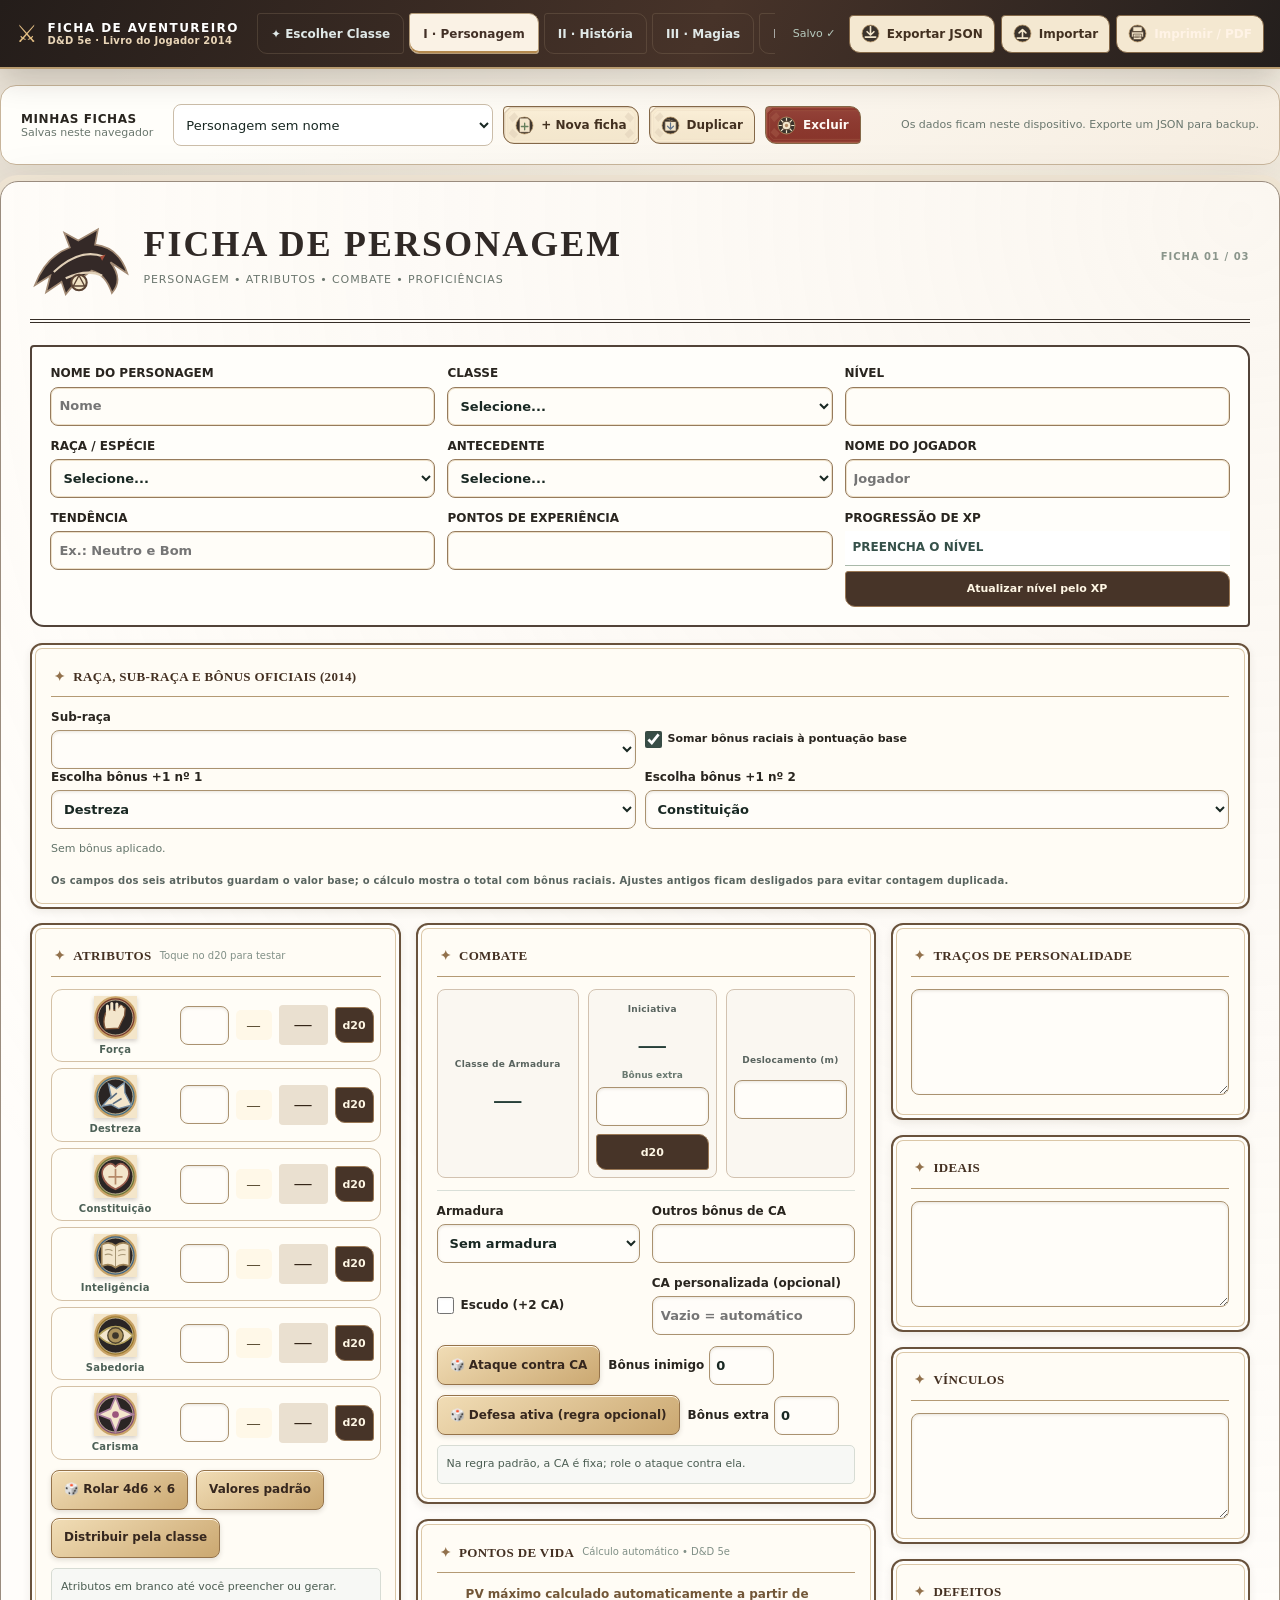
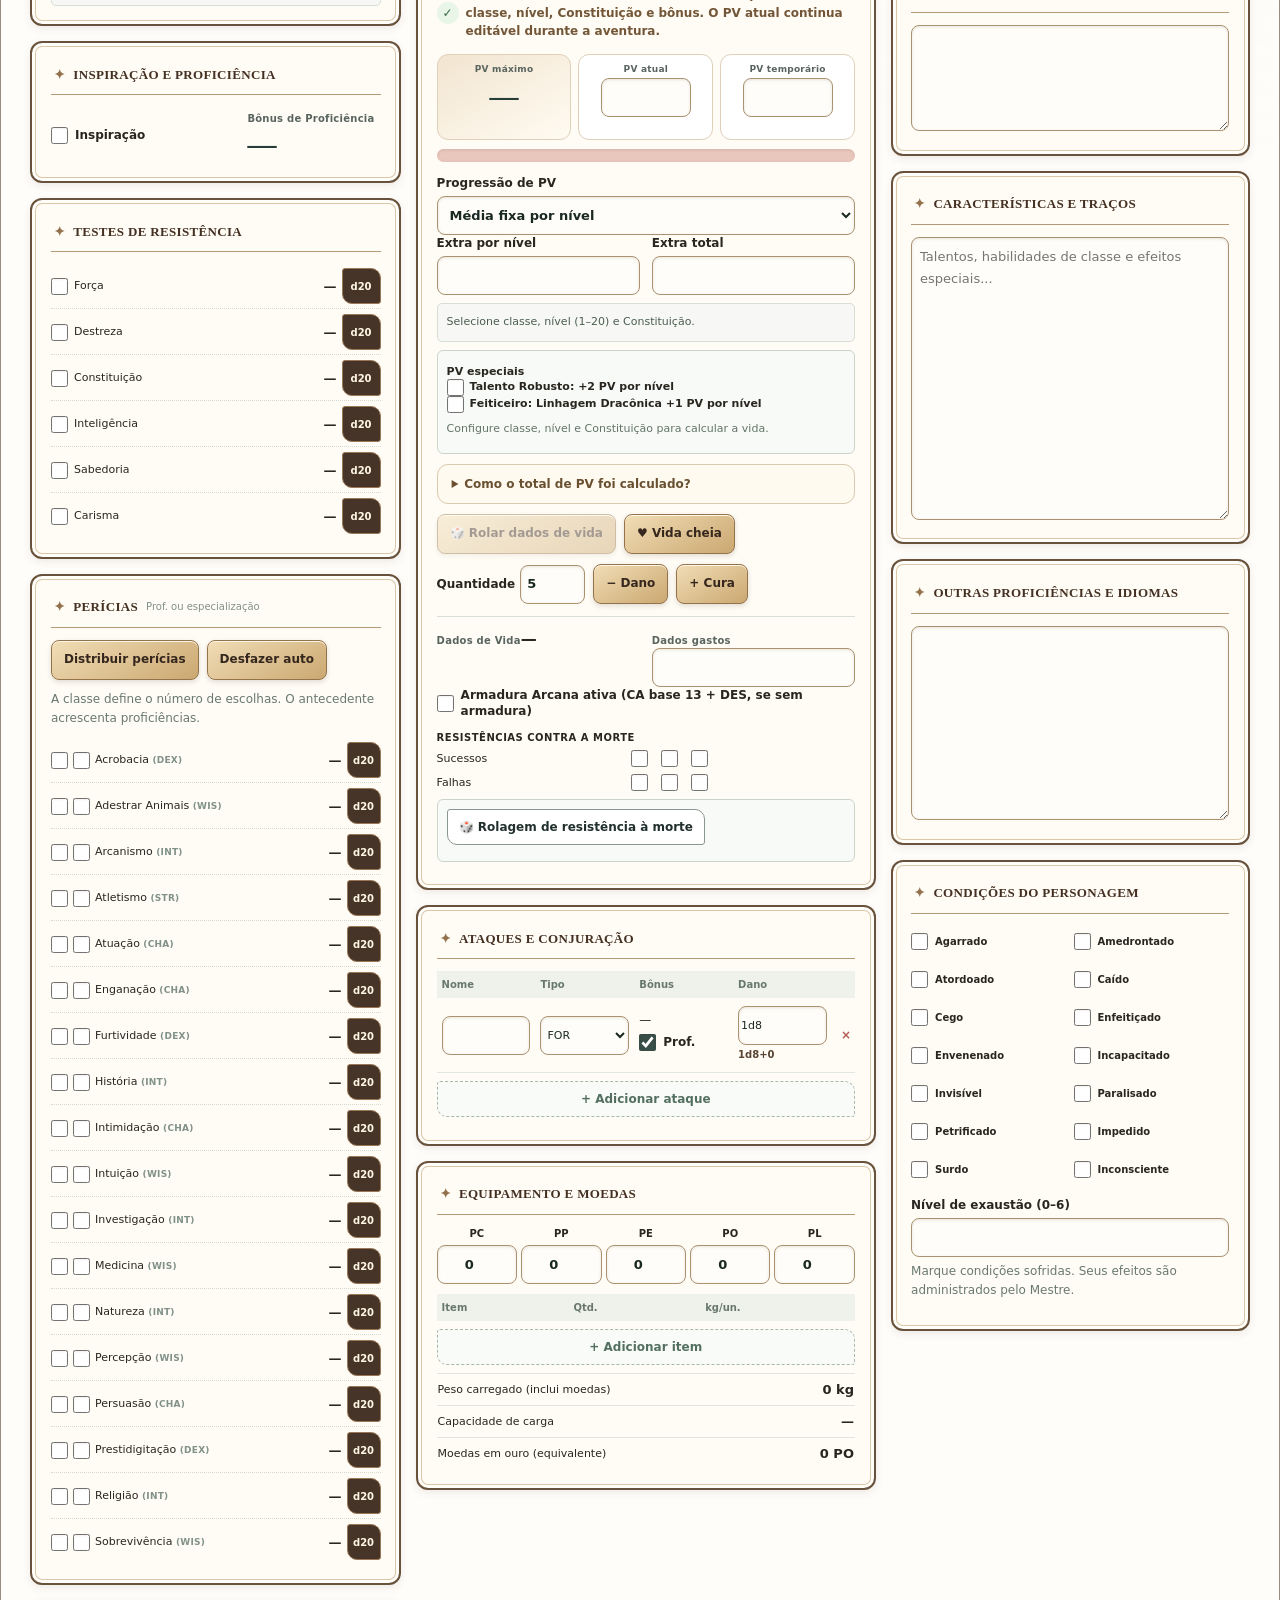
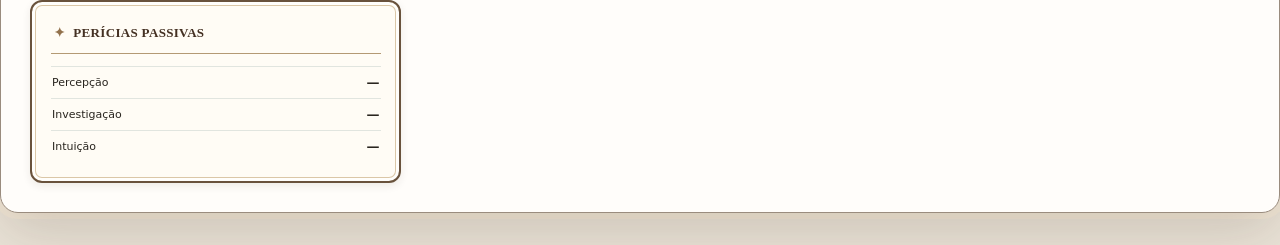
==== commit 397253ba: "feat: load PHB 2014 spell expansion in modular, offline and production builds" ====
--- a/index.html
+++ b/index.html
@@ -915,7 +915,7 @@
 function classChoiceUI(s){const v=addState(s),lv=levels(s);return '<div class="v5-fields">'+[[lv.main,lv.primary],[lv.other,lv.second]].filter(x=>x[0]).map(([cl,L])=>'<article class="v5-option"><strong>'+E(cl)+' · nível '+L+'</strong><p>Escolha liberada no nível '+(SUBS[cl]?.at||'?')+'</p>'+(L<(SUBS[cl]?.at||1)?'<p class="v5-note">Subclasse disponível apenas no nível '+SUBS[cl].at+'.</p>':selector('sub-'+cl,'Subclasse',['',...(SUBS[cl]?.choices||[])],v.subclasses[cl]||''))+'<div class="v5-minilist">'+(SUB_FEATURES[v.subclasses[cl]]||[]).filter(x=>x[0]<=L).map(x=>'<p><b>N'+x[0]+':</b> '+E(x[1])+'</p>').join('')+'<small>Outras características dependem da descrição da subclasse no livro e ficam registráveis na ficha.</small></div></article>').join('')+'</div>'}
 function subclasses(){return '<article class="panel"><h2>Subclasses — Livro do Jogador 2014</h2><p class="helper">Lista das opções das 12 classes. Recursos numéricos mais frequentes entram nos contadores; características situacionais são exibidas para consulta e registro.</p>'+classChoiceUI(st())+'</article>'}
 function levelsPanel(){const s=st(),v=addState(s),lv=levels(s),c=lv.other||lv.main,progress=lv.other?lv.second:lv.primary;const next=progress+1,eligible=ASI[c]?.includes(next),raceExtra=s.fields.race==='Humano'&&s.fields.subrace==='Variante';return '<article class="panel"><h2>Evolução de personagem</h2><p>Atual: <b>'+lv.total+'</b> · '+E(lv.main)+' '+lv.primary+(lv.other?' / '+E(lv.other)+' '+lv.second:'')+'.</p><div class="v5-fields">'+selector('upClass','Classe que receberá um nível',[lv.main,...(lv.other?[lv.other]:[])],c)+selector('upChoice','Aumento neste nível',eligible?['Nenhum','+2 em atributo','+1 em dois atributos','Talento']:['Nenhum'], 'Nenhum')+selector('upAbility','Atributo principal',AB,'str')+selector('upAbility2','Segundo atributo',AB,'dex')+'</div><button class="solid" data-v5="level-up" '+(lv.total>=20?'disabled':'')+'>Confirmar subida para nível '+(lv.total+1)+'</button><div class="v5-note">Se houver escolha de subclasse ou habilidade concedida no novo nível, o validador apontará a pendência. Não adiciona talentos sem sua escolha.</div><div class="v5-minilist"><h3>Avanços registrados</h3>'+(v.classHistory.length?v.classHistory.map(x=>'<p>• '+E(x)+'</p>').join(''):'Nenhum avanço registrado por este módulo.')+'</div></article>'}
-function spellbook(){const s=st(),v=addState(s),prepared=v.selectedSpells||[];const search=spellSearch.toLowerCase().trim(),match=SPELLS.filter(x=>(!spellLevel||String(x[1])===spellLevel)&&(!spellClass||x[3].split(',').includes(spellClass))&&(!spellConcentration||x[4])&&(!search||x[0].toLowerCase().includes(search)||x[2].toLowerCase().includes(search))).slice(0,120);return '<article class="panel"><h2>Grimório pesquisável · 2014</h2><p class="helper">Índice inicial de '+SPELLS.length+' magias com dados resumidos e descrições originais. Não substitui o texto de cada magia no Livro do Jogador. Permite adicionar magias personalizadas à ficha.</p><div class="v5-filters">'+input('spSearch','Pesquisar',spellSearch)+selector('spLevel','Nível',['',...'0123456789'.split('')],spellLevel)+selector('spClass','Classe',['',...CLASSES],spellClass)+'<label class="v5-toggle"> <input id="spConc" type="checkbox" '+(spellConcentration?'checked':'')+'> Somente concentração</label></div><button data-v5="search-spells">Buscar magias</button><p>'+match.length+' resultados · '+prepared.length+' selecionadas</p><div class="v5-spellgrid">'+match.map(x=>'<div class="v5-spell"><b>'+E(x[0])+'</b><small>N'+x[1]+' · '+E(x[2])+(x[4]?' · CONC':'')+(x[5]?' · Ritual':'')+' · '+E(x[6])+'</small><p>'+E(x[7])+'</p><small>'+E(x[3])+'</small><button data-v5="spell-add" data-name="'+E(x[0])+'" '+(prepared.includes(x[0])?'disabled':'')+'>'+(prepared.includes(x[0])?'Na ficha':'Adicionar')+'</button></div>').join('')+'</div><hr><h3>Magias personalizadas</h3><div class="v5-fields">'+input('customSpellName','Nome','')+selector('customSpellLevel','Nível','0123456789'.split(''),'0')+'</div><button data-v5="custom-spell">Registrar e adicionar</button><div class="v5-minilist"><h3>Magias selecionadas</h3>'+prepared.map(x=>'<span class="v5-chip">'+E(x)+' <button title="Remover" data-v5="spell-remove" data-name="'+E(x)+'">×</button></span>').join('')+'</div></article>'}
+function spellbook(){const s=st(),v=addState(s),prepared=v.selectedSpells||[];const search=spellSearch.toLowerCase().trim(),match=SPELLS.filter(x=>(!spellLevel||String(x[1])===spellLevel)&&(!spellClass||x[3].split(',').includes(spellClass)||(spellClass==='Bruxo'&&window.DNDPHB2014?.forPatron?.(x[0],v.subclasses.Bruxo||'')))&&(!spellConcentration||x[4])&&(!search||x[0].toLowerCase().includes(search)||x[2].toLowerCase().includes(search))).slice(0,120);return '<article class="panel"><h2>Grimório pesquisável · 2014</h2><p class="helper">Catálogo de '+SPELLS.length+' magias 2014. Para Bruxo, as magias expandidas dependem do patrono escolhido na aba Subclasses. Os Arcanos Místicos (6º–9º) não consomem espaços de Magia de Pacto; consulte o Livro do Jogador para condições adicionais.</p><div class="v5-filters">'+input('spSearch','Pesquisar',spellSearch)+selector('spLevel','Nível',['',...'0123456789'.split('')],spellLevel)+selector('spClass','Classe',['',...CLASSES],spellClass)+'<label class="v5-toggle"> <input id="spConc" type="checkbox" '+(spellConcentration?'checked':'')+'> Somente concentração</label></div><button data-v5="search-spells">Buscar magias</button><p>'+match.length+' resultados · '+prepared.length+' selecionadas</p><div class="v5-spellgrid">'+match.map(x=>'<div class="v5-spell"><b>'+E(x[0])+'</b><small>N'+x[1]+' · '+E(x[2])+(x[4]?' · CONC':'')+(x[5]?' · Ritual':'')+' · '+E(x[6])+'</small><p>'+E(x[7])+'</p><small>'+E(x[3])+'</small><button data-v5="spell-add" data-name="'+E(x[0])+'" '+(prepared.includes(x[0])?'disabled':'')+'>'+(prepared.includes(x[0])?'Na ficha':'Adicionar')+'</button></div>').join('')+'</div><hr><h3>Magias personalizadas</h3><div class="v5-fields">'+input('customSpellName','Nome','')+selector('customSpellLevel','Nível','0123456789'.split(''),'0')+'</div><button data-v5="custom-spell">Registrar e adicionar</button><div class="v5-minilist"><h3>Magias selecionadas</h3>'+prepared.map(x=>'<span class="v5-chip">'+E(x)+' <button title="Remover" data-v5="spell-remove" data-name="'+E(x)+'">×</button></span>').join('')+'</div></article>'}
 function equip(){const s=st(),v=addState(s);return '<article class="panel"><h2>Equipamentos automáticos</h2><p class="helper">Catálogo de armas, armaduras e itens. Ao equipar uma arma, ela entra nos ataques; armaduras ajustam a CA. O peso é registrado no inventário.</p><div class="v5-fields">'+selector('gearSelect','Item',GEAR.map(x=>x[0]),selectedGear||GEAR[0][0])+input('gearQty','Quantidade',1,'number')+'</div><button data-v5="equip" class="solid">Adicionar e equipar</button><button data-v5="starter-kit">Kit inicial básico</button><div class="v5-minilist">'+v.gearChoices.map((x,i)=>'<p><b>'+E(x.name)+'</b> · '+x.qty+' un. <button data-v5="remove-gear" data-index="'+i+'">Remover vínculo automático</button></p>').join('')+'</div><p class="helper">Itens adicionados podem ser editados na ficha. A adição de armadura pode alterar o campo Armadura e a de escudo ativa a caixa Escudo. O cálculo de proficiência com armas continua sob controle do jogador.</p></article>'}
 function feats(){const s=st(),v=addState(s);return '<article class="panel"><h2>Talentos · seleção com consequências</h2><p class="helper">Escolha quando sua progressão permitir. Efeitos automáticos: Alerta, Robusto, Observador (passivas), Resiliente (salvaguarda), aumentos de atributos. Efeitos condicionais são descritos, não aplicados cegamente.</p><div class="v5-fields">'+selector('featSelect','Talento',FEATS.map(x=>x.name),selectedFeat||FEATS[0].name)+selector('featStat','Atributo (quando aplicável)',AB.map(a=>a+' · '+ABIL[a]),'str · Força')+'</div><button data-v5="feat-add" class="solid">Selecionar talento</button><div class="v5-minilist">'+v.feats.map((x,i)=>'<p><b>'+E(x.name)+'</b> '+E(x.stat?ABIL[x.stat]:'')+' <button data-v5="feat-remove" data-index="'+i+'">Remover</button></p>').join('')+'</div><h3>Catálogo</h3><div class="v5-featgrid">'+FEATS.map(x=>'<div><b>'+E(x.name)+'</b><p>'+E(x.detail)+'</p></div>').join('')+'</div></article>'}
 function multi(){const s=st(),v=addState(s),lv=levels(s),choices=['',...CLASSES.filter(x=>x!==lv.main)],req=canMulticlass(s,lv.other||lv.main);return '<article class="panel"><h2>Multiclasse (opcional)</h2><p class="helper">Verifica pré-requisitos das duas classes, preserva as resistências da classe inicial e combina Dados de Vida e espaços de magia quando aplicável. Apenas duas classes por personagem nesta versão.</p><div class="v5-fields">'+selector('multiClass','Segunda classe',choices,v.secondaryClass)+input('multiLevel','Níveis na segunda classe (do total '+lv.total+')',v.secondaryLevel,'number')+'</div><p>Distribuição: <b>'+E(lv.main)+' '+lv.primary+'</b> '+(lv.other?' / '+E(lv.other)+' '+lv.second:'')+'</p><p id="multiChecks" class="v5-note">'+(lv.other?(req.ok?'Pré-requisitos atendidos.':'Pendências: '+E(req.missing.join(', '))):'Selecione a segunda classe.')+'</p><button data-v5="apply-multi" class="solid">Aplicar divisão de níveis</button><button data-v5="clear-multi">Remover multiclasse</button><p class="helper">Pontos de vida ganhos ao multiclassear podem depender de rolagens históricas da campanha. Com o modo de PV rolados, registre as rolagens existentes na ficha; o modo de média usa o valor fixo do Dado de Vida.</p><div class="v5-note" id="multiSlots">'+(slotsForMulti(s)?.info||'Sem multiclasse')+'</div>'+(slotsForMulti(s)?.pact.some(Boolean)?'<div class="v5-minilist"><b>Espaços do Pacto (separados): '+Math.max(0,slotsForMulti(s).pact.reduce((a,b)=>a+b,0)-n(v.pactUsed,0))+' / '+slotsForMulti(s).pact.reduce((a,b)=>a+b,0)+' no nível '+(slotsForMulti(s).pact.findIndex(x=>x>0)+1)+'</b><div class="v5-bar"><button data-v5="pact-spend">Gastar Pacto</button><button data-v5="pact-restore">Recuperar Pacto</button></div></div>':'')+'</article>'}
@@ -1466,6 +1466,249 @@
  window.DNDSpellDetails={get:name=>spells[name]||null,allSpells,formulaFor,rollSpell,gearDetail,roll,weaponDetails};
 })();
 </script>
+<script id="dndPHB2014WarlockSpells">
+/* Índice de magias do Bruxo — Livro do Jogador 2014, cap. 11, p. 210 da edição enviada.
+   Magias expandidas dos patronos: Arquifada, Corruptor e Grande Antigo, cap. 3.
+   Nomes, níveis, vínculos e dados mecânicos reorganizados. Explicações originais e concisas:
+   não substituem o texto dos livros. Modo 2024 NÃO é automático. */
+(function(){
+ 'use strict';
+ if(!window.DNDV5||!window.DNDSpellDetails)return;
+ const v5=window.DNDV5, details=window.DNDSpellDetails;
+ const normalize=s=>String(s||'').normalize('NFD').replace(/[\u0300-\u036f]/g,'').toLowerCase().replace(/\s+/g,' ').trim();
+ const base={
+  0:'Amizade|Ataque Certeiro|Ilusão Menor|Mãos Mágicas|Prestidigitação|Proteção contra Lâminas|Rajada de Veneno|Rajada Mística|Toque Arrepiante',
+  1:'Armadura de Agathys|Braços de Hadar|Bruxaria|Compreender Idiomas|Enfeitiçar Pessoa|Escrita Ilusória|Proteção contra o Bem e Mal|Raio de Bruxa|Recuo Acelerado|Repreensão Infernal|Servo Invisível',
+  2:'Cativar|Coroa da Loucura|Despedaçar|Escuridão|Imobilizar Pessoa|Invisibilidade|Nuvem de Adagas|Passo Nebuloso|Patas de Aranha|Raio do Enfraquecimento|Reflexos|Sugestão',
+  3:'Círculo Mágico|Contramágica|Dissipar Magia|Fome de Hadar|Forma Gasosa|Idiomas|Imagem Maior|Remover Maldição|Medo|Padrão Hipnótico|Toque Vampírico|Voo',
+  4:'Banimento|Porta Dimensional|Malogro|Terreno Alucinógeno',
+  5:'Contato Extraplanar|Imobilizar Monstro|Sonho|Vidência',
+  6:'Ataque Visual|Círculo da Morte|Conjurar Fada|Criar Mortos-Vivos|Carne para Pedra|Portal Arcano|Sugestão em Massa|Visão da Verdade',
+  7:'Dedo da Morte|Forma Etérea|Prisão de Energia|Viagem Planar',
+  8:'Dominar Monstro|Enfraquecer o Intelecto|Loquacidade|Palavra de Poder Atordoar|Semiplano',
+  9:'Aprisionamento|Metamorfose Verdadeira|Palavra de Poder Matar|Projeção Astral|Sexto Sentido'
+ };
+ const patrons={
+  Arquifada:{1:'Fogo das Fadas|Sono',2:'Acalmar Emoções|Força Fantasmagórica',3:'Piscar|Ampliar Plantas',4:'Dominar Besta|Invisibilidade Maior',5:'Dominar Pessoa|Similaridade'},
+  Corruptor:{1:'Mãos Flamejantes|Comando',2:'Cegueira/Surdez|Raio Ardente',3:'Bola de Fogo|Névoa Fétida',4:'Escudo de Fogo|Muralha de Fogo',5:'Coluna de Chamas|Consagrar'},
+  'Grande Antigo':{1:'Sussurros Dissonantes|Riso Histérico de Tasha',2:'Detectar Pensamentos|Força Fantasmagórica',3:'Clarividência|Enviar Mensagem',4:'Dominar Besta|Tentáculos Negros de Evard',5:'Dominar Pessoa|Telecinese'}
+ };
+ const spec={};
+ // Registrar: nome, descrição do efeito, dano/cura, alcance, salvaguarda/ataque, dados para rolagem,
+ // escalonamento; propriedades num objeto no último argumento (tempo, duração, concentração, etc.).
+ const A=(name,effect,damage='Não causa dano direto',range='Consulte o Livro do Jogador',save='—',roll='',scaling='',more={})=>{
+  spec[name]={effect,damage,range,save,roll,scaling,time:more.time||'1 ação',duration:more.duration||'Instantânea',
+   upcast:more.upcast,scale:more.scale,kind:more.kind,multi:more.multi,multiUpcast:more.multiUpcast,
+   addMod:more.addMod,bonus:more.bonus,school:more.school||'Arcana',concentration:!!more.concentration,ritual:!!more.ritual};
+ };
+ A('Amizade','Concede vantagem em testes de Carisma direcionados a uma criatura; depois ela percebe a influência mágica.','Não causa dano','Pessoal','—','','',{duration:'Concentração, até 1 minuto',concentration:true});
+ A('Ataque Certeiro','Proporciona vantagem no primeiro ataque contra o alvo no próximo turno, mantendo concentração (2014).','Não causa dano','9 m','—','','',{duration:'Concentração, até 1 rodada',concentration:true});
+ A('Ilusão Menor','Cria um som ou imagem estática ilusória; criaturas podem investigar e descobrir a ilusão.','Não causa dano','9 m','Investigação contra CD','','',{duration:'1 minuto'});
+ A('Proteção contra Lâminas','Concede resistência a dano concussão, cortante e perfurante de ataques armados até o fim do próximo turno.','Reduz dano recebido','Pessoal','—','','',{duration:'1 rodada'});
+ A('Rajada de Veneno','Névoa tóxica atinge uma criatura próxima; resistência de Constituição anula o dano.','1d12 veneno','3 m','Resistência CON','1d12','2d12/3d12/4d12 nos níveis 5/11/17',{scale:'cantrip'});
+ A('Toque Arrepiante','Ataque mágico à distância que impede recuperar PV até o próximo turno; mortos-vivos têm desvantagem ao atacar você.','1d8 necrótico','36 m','Ataque mágico','1d8','2d8/3d8/4d8 nos níveis 5/11/17',{scale:'cantrip'});
+ A('Braços de Hadar','Tentáculos sombrios atacam criaturas em raio de 3 m; falha na resistência impede reações.','2d6 necrótico','Pessoal: 3 m','Resistência FOR','2d6','+1d6 por nível de espaço acima do 1º',{upcast:'1d6'});
+ A('Bruxaria','Amaldiçoa alvo; causa 1d6 necrótico EXTRA cada vez que você o acerta com um ataque e impõe desvantagem nos testes de habilidade de atributo escolhido.','+1d6 necrótico por acerto','27 m','Sem resistência inicial','1d6','Espaços superiores aumentam a duração, não os dados',{duration:'Concentração, até 1 hora (ou mais)',time:'1 ação bônus',concentration:true});
+ A('Enfeitiçar Pessoa','Humanoide faz resistência de Sabedoria ou fica enfeitiçado; percebe o encanto ao término.','Não causa dano','9 m','Resistência SAB','','+1 alvo por nível de espaço acima do 1º',{duration:'1 hora'});
+ A('Escrita Ilusória','Esconde mensagens por ilusão em um texto, revelando conteúdo diferente a leitores selecionados.','Não causa dano','Toque','—','','',{time:'1 minuto',duration:'10 dias',ritual:true});
+ A('Raio de Bruxa','Ataque mágico à distância; acertando, cria vínculo elétrico que pode causar dano adicional em turnos seguintes enquanto concentrado.','1d12 elétrico (inicial)','9 m','Ataque mágico','1d12','Dano do acerto inicial +1d12 por nível acima do 1º; dano repetido continua 1d12',{upcast:'1d12',concentration:true,duration:'Concentração, até 1 minuto'});
+ A('Recuo Acelerado','Permite usar Disparada como ação bônus a cada turno enquanto durar.','Não causa dano','Pessoal','—','','',{time:'1 ação bônus',duration:'Concentração, até 10 minutos',concentration:true});
+ A('Repreensão Infernal','Reação quando sofre dano de criatura visível próxima: chamas a atingem; sucesso na resistência reduz dano à metade.','2d10 fogo','18 m','Resistência DES','2d10','+1d10 por nível de espaço acima do 1º',{upcast:'1d10',time:'1 reação'});
+ A('Cativar','Distrai criaturas com palavras; concede desvantagem em Percepção para notar outros indivíduos.','Não causa dano','18 m','Resistência SAB','','',{duration:'1 minuto'});
+ A('Coroa da Loucura','Enfeitiça humanoide e pode forçá-lo a atacar criatura escolhida; manutenção exige ação do conjurador.','Ataque forçado pelo alvo','36 m','Resistência SAB','','',{duration:'Concentração, até 1 minuto',concentration:true});
+ A('Despedaçar','Explosão sonora em esfera de 3 m; resistência de Constituição reduz dano pela metade.','3d8 trovejante','18 m','Resistência CON','3d8','+1d8 por nível de espaço acima do 2º',{upcast:'1d8'});
+ A('Escuridão','Gera esfera de escuridão mágica que bloqueia visão normal; Visão Diabólica pode atravessá-la.','Não causa dano','18 m','—','','',{duration:'Concentração, até 10 minutos',concentration:true});
+ A('Imobilizar Pessoa','Humanoide falha resistência de Sabedoria e fica paralisado; pode repetir a resistência nos turnos.','Não causa dano direto','18 m','Resistência SAB','','+1 humanoide por nível de espaço acima do 2º',{duration:'Concentração, até 1 minuto',concentration:true});
+ A('Nuvem de Adagas','Área de cubo de 1,5 m preenchida por lâminas; criaturas que entrarem ou começarem turno na área sofrem dano.','4d4 cortante','18 m','Sem resistência no efeito básico','4d4','+2d4 por nível de espaço acima do 2º',{upcast:'2d4',duration:'Concentração, até 1 minuto',concentration:true});
+ A('Patas de Aranha','Permite subir paredes e tetos com as mãos livres, sem testes de escalada normais.','Não causa dano','Toque','—','','',{duration:'Concentração, até 1 hora',concentration:true});
+ A('Raio do Enfraquecimento','Ataque mágico que reduz pela metade o dano de ataques de arma baseados em FOR; alvo tenta resistência CON a cada turno.','Reduz dano de armas do alvo','18 m','Ataque mágico; resistência CON','','',{duration:'Concentração, até 1 minuto',concentration:true});
+ A('Reflexos','Cria três duplicatas ilusórias que podem absorver ataques destinados ao conjurador.','Não causa dano','Pessoal','Rolagem para redirecionar ataques','','',{duration:'1 minuto'});
+ A('Sugestão','Propõe uma atividade razoável a uma criatura; resistência de Sabedoria impede a influência.','Não causa dano','9 m','Resistência SAB','','',{duration:'Concentração, até 8 horas',concentration:true});
+ A('Círculo Mágico','Cria proteção circular contra criaturas extraplanares de certos tipos; pode conter alvos ou impedir aproximação.','Não causa dano','3 m','—','','+1 hora por nível de espaço acima do 3º',{time:'1 minuto',duration:'1 hora'});
+ A('Fome de Hadar','Esfera de 6 m: escuridão e tentáculos. Dano de frio ao iniciar turno e ácido ao terminar em falha na resistência.','2d6 frio + 2d6 ácido (gatilhos distintos)','45 m','Resistência DES no dano ácido','2d6','2d6 por tipo; não aumenta dano ao usar espaço maior',{duration:'Concentração, até 1 minuto',concentration:true});
+ A('Forma Gasosa','Transforma uma criatura em névoa; pode flutuar e infiltrar-se em espaços estreitos, com limitações.','Não causa dano','Toque','—','','',{duration:'Concentração, até 1 hora',concentration:true});
+ A('Idiomas','Permite a uma criatura entender e ser entendida em idiomas falados.','Não causa dano','Toque','—','','',{duration:'1 hora'});
+ A('Imagem Maior','Cria ilusão visual/auditiva/térmica realista; criaturas podem investigar e descobrir a ilusão.','Não causa dano','36 m','Investigação contra CD','','Em espaços de 6º ou maior pode permanecer até dissipar',{duration:'Concentração, até 10 minutos',concentration:true});
+ A('Remover Maldição','Remove uma maldição de uma criatura ou objeto, com condições específicas para itens amaldiçoados.','Não causa dano','Toque','—');
+ A('Medo','Cone de 9 m; alvos que falham resistência SAB ficam amedrontados e podem fugir.','Não causa dano','Pessoal: cone de 9 m','Resistência SAB','','',{duration:'Concentração, até 1 minuto',concentration:true});
+ A('Toque Vampírico','Ataque mágico corpo a corpo; causa dano necrótico e recupera PV iguais à metade do dano causado.','3d6 necrótico + cura de metade do dano','Pessoal: toque','Ataque mágico','3d6','+1d6 por nível de espaço acima do 3º',{upcast:'1d6',duration:'Concentração, até 1 minuto',concentration:true});
+ A('Voo','Concede deslocamento de voo; encerrar efeito em altura causa queda.','Não causa dano','Toque','—','','+1 criatura por nível de espaço acima do 3º',{duration:'Concentração, até 10 minutos',concentration:true});
+ A('Malogro','Criatura faz resistência CON; falha recebe alto dano necrótico, sucesso recebe metade.','8d8 necrótico','9 m','Resistência CON','8d8','+1d8 por nível de espaço acima do 4º',{upcast:'1d8'});
+ A('Terreno Alucinógeno','Altera a aparência de um grande terreno; criaturas podem perceber inconsistências e resistir à ilusão.','Não causa dano','90 m','Investigação contra CD','','',{time:'10 minutos',duration:'24 horas'});
+ A('Contato Extraplanar','Consulta entidade de outro plano com perguntas de respostas curtas; falha em resistência INT pode causar insanidade temporária.','Não causa dano','Pessoal','Resistência INT','','',{time:'1 minuto',ritual:true});
+ A('Imobilizar Monstro','Paralisa criatura em falha na resistência SAB; pode repetir ao fim de cada turno.','Não causa dano','27 m','Resistência SAB','','+1 criatura por nível de espaço acima do 5º',{duration:'Concentração, até 1 minuto',concentration:true});
+ A('Sonho','Envia mensageiro onírico a criatura adormecida; opção hostil pode causar dano psíquico e impedir descanso.','3d6 psíquico (versão hostil)','Especial','Resistência SAB (versão hostil)','3d6','Não aumenta com espaço superior',{time:'1 minuto',duration:'8 horas'});
+ A('Vidência','Observa criatura à distância por sensor mágico; ela pode resistir com Sabedoria.','Não causa dano','Pessoal','Resistência SAB','','',{time:'10 minutos',duration:'Concentração, até 10 minutos',concentration:true});
+ A('Ataque Visual','Olhar terrível produz efeitos escolhidos de doença, sono ou pânico em criatura que falhar resistência SAB.','Não causa dano direto','Pessoal: 18 m','Resistência SAB','','',{duration:'Concentração, até 1 minuto',concentration:true});
+ A('Círculo da Morte','Esfera enorme de energia necrótica atinge criaturas; sucesso na resistência CON reduz à metade.','8d6 necrótico','45 m','Resistência CON','8d6','+2d6 por nível de espaço acima do 6º',{upcast:'2d6'});
+ A('Conjurar Fada','Invoca criatura feérica mediante ritual prolongado; estatísticas e ações dependem do ND e da criatura.','Depende da fada conjurada','27 m','—','','',{time:'1 minuto',duration:'Concentração, até 1 hora',concentration:true});
+ A('Criar Mortos-Vivos','Anima cadáveres como servos mortos-vivos; criaturas criadas dependem do nível da magia e do corpo disponível.','Depende dos mortos-vivos','3 m','—','','',{time:'1 minuto',duration:'Instantânea'});
+ A('Carne para Pedra','Transforma alvo em pedra após sucessivas resistências CON; petrificação pode tornar-se permanente.','Não causa dano','18 m','Resistência CON','','',{duration:'Concentração, até 1 minuto',concentration:true});
+ A('Portal Arcano','Abre dois portais de passagem conectados em pontos visíveis.','Não causa dano','150 m','—','','',{duration:'Concentração, até 10 minutos',concentration:true});
+ A('Sugestão em Massa','Influencia até doze criaturas que falharem resistência SAB a seguir atividade possível.','Não causa dano','18 m','Resistência SAB','','',{duration:'24 horas'});
+ A('Visão da Verdade','Permite enxergar invisíveis, ilusões e transformações na área da visão verdadeira.','Não causa dano','Toque','—','','',{duration:'1 hora'});
+ A('Dedo da Morte','Raio de energia necrótica; sucesso na resistência CON reduz dano à metade; humanoide morto pode erguer-se como zumbi.','7d8+30 necrótico','18 m','Resistência CON','7d8+30','Não escala por nível de espaço',{});
+ A('Forma Etérea','Transita para Plano Etéreo e pode mover-se através de obstáculos no plano material.','Não causa dano','Pessoal','—','','',{duration:'Até 8 horas'});
+ A('Prisão de Energia','Cria esfera ou jaula invisível de força; criaturas presas não atravessam barreiras normalmente.','Não causa dano','30 m','Resistência CAR para teletransporte','','',{duration:'1 hora'});
+ A('Dominar Monstro','Controle mental de criatura em falha na resistência SAB; dano sofrido dá nova oportunidade de resistir.','Dano depende da criatura','18 m','Resistência SAB','','',{duration:'Concentração, até 1 hora',concentration:true});
+ A('Enfraquecer o Intelecto','Explosão psíquica danifica a mente; resistência INT determina efeitos severos sobre INT e CAR.','4d6 psíquico','45 m','Resistência INT','4d6','Resistência pode impedir redução de INT/CAR');
+ A('Loquacidade','Faz testes de Carisma para falar valerem pelo menos 15 no d20 e ajuda a disfarçar mentira magicamente.','Não causa dano','Pessoal','—','','',{duration:'1 hora'});
+ A('Semiplano','Cria porta para sala extradimensional que pode servir de refúgio ou armazenamento.','Não causa dano','18 m','—','','',{duration:'1 hora'});
+ A('Aprisionamento','Restringe uma criatura com ritual de aprisionamento escolhido; exige componente valioso e condições rigorosas.','Não causa dano','9 m','Resistência SAB','','',{time:'1 minuto',duration:'Até ser libertado'});
+ A('Projeção Astral','Projeta formas astrais de viajantes para outros planos enquanto corpos ficam vulneráveis.','Não causa dano','3 m','—','','',{time:'1 hora',duration:'Especial'});
+ A('Sexto Sentido','Concede percepção premonitória, vantagem em testes e inimigos desvantagem contra você.','Não causa dano','Toque','—','','',{duration:'8 horas'});
+ // Magias expandidas: são OPÇÕES ADICIONAIS de aprender (não são automaticamente conhecidas em 2014).
+ A('Fogo das Fadas','Criaturas em área fazem resistência DES ou ficam destacadas; ataques contra elas ganham vantagem e invisibilidade é suprimida.','Não causa dano','18 m','Resistência DES','','',{duration:'Concentração, até 1 minuto',concentration:true});
+ A('Acalmar Emoções','Pode suprimir medo ou encanto ou tornar criaturas temporariamente indiferentes.','Não causa dano','18 m','Resistência CAR','','',{duration:'Concentração, até 1 minuto',concentration:true});
+ A('Força Fantasmagórica','Ilusão em mente de criatura; falha na resistência INT pode fazê-la sofrer dano psíquico por turno.','1d6 psíquico/turno quando plausível','18 m','Resistência INT','1d6','Não escala por nível de espaço',{duration:'Concentração, até 1 minuto',concentration:true});
+ A('Piscar','Ao fim de cada turno pode desaparecer para o Plano Etéreo até o turno seguinte.','Não causa dano','Pessoal','Rolagem d20','','',{duration:'1 minuto'});
+ A('Ampliar Plantas','Acelera crescimento vegetal para tornar área densamente difícil de atravessar.','Não causa dano','45 m','—','','',{time:'1 ação ou 8 horas',duration:'Instantânea'});
+ A('Dominar Besta','Encanta e controla uma besta em falha na resistência SAB; sofrer dano permite nova resistência.','Dano depende da besta','18 m','Resistência SAB','','',{duration:'Concentração, até 1 minuto',concentration:true});
+ A('Dominar Pessoa','Encanta e controla humanoide em falha na resistência SAB.','Dano depende do alvo controlado','18 m','Resistência SAB','','',{duration:'Concentração, até 1 minuto',concentration:true});
+ A('Similaridade','Altera aparência de várias criaturas dentro do alcance.','Não causa dano','9 m','Resistência CAR para alvo resistente','','',{duration:'8 horas'});
+ A('Mãos Flamejantes','Cone de chamas: sucesso na resistência DES reduz o dano à metade.','3d6 fogo','Pessoal: cone de 4,5 m','Resistência DES','3d6','+1d6 por nível acima do 1º',{upcast:'1d6'});
+ A('Comando','Obriga alvo que falhar resistência SAB a executar comando simples e seguro.','Não causa dano','18 m','Resistência SAB','','+1 alvo por nível de espaço acima do 1º');
+ A('Cegueira/Surdez','Pode cegar ou ensurdecer alvo que falhe resistência CON.','Não causa dano','9 m','Resistência CON','','+1 alvo por nível de espaço acima do 2º',{duration:'1 minuto'});
+ A('Névoa Fétida','Nuvem venenosa fortemente obscurecida força resistências CON, podendo fazer criaturas perderem ação vomitando.','Não causa dano','27 m','Resistência CON','','',{duration:'Concentração, até 1 minuto',concentration:true});
+ A('Muralha de Fogo','Parede em chamas causa dano por proximidade/atravessamento; sucesso na resistência inicial reduz à metade.','5d8 fogo','36 m','Resistência DES','5d8','+1d8 por nível de espaço acima do 4º',{upcast:'1d8',duration:'Concentração, até 1 minuto',concentration:true});
+ A('Coluna de Chamas','Coluna de energia flamejante e sagrada; resistência DES reduz dano pela metade.','4d6 fogo + 4d6 radiante','18 m','Resistência DES','8d6','+1d6 fogo ou radiante por nível de espaço acima do 5º',{upcast:'1d6'});
+ A('Consagrar','Santifica terreno, impedindo certos seres e impondo efeitos especiais escolhidos na área.','Não causa dano','Toque','Resistência CAR situacional','','',{time:'24 horas',duration:'Até ser dissipado'});
+ A('Sussurros Dissonantes','Sussurros perturbadores ferem mente em falha SAB e forçam alvo a fugir usando reação.','3d6 psíquico','18 m','Resistência SAB','3d6','+1d6 por nível de espaço acima do 1º',{upcast:'1d6'});
+ A('Riso Histérico de Tasha','Deixa alvo caído e incapacitado por riso em falha SAB; novas resistências permitem encerrar.','Não causa dano','9 m','Resistência SAB','','',{duration:'Concentração, até 1 minuto',concentration:true});
+ A('Detectar Pensamentos','Lê pensamentos superficiais de criaturas; sondagens profundas exigem resistência SAB.','Não causa dano','Pessoal: raio de 9 m','Resistência SAB para sondagem','','',{duration:'Concentração, até 1 minuto',concentration:true});
+ A('Clarividência','Invoca sensor remoto de visão ou audição num local escolhido.','Não causa dano','1,5 km','—','','',{time:'10 minutos',duration:'Concentração, até 10 minutos',concentration:true});
+ A('Enviar Mensagem','Envia mensagem telepática curta a criatura familiar, com resposta possível.','Não causa dano','Ilimitado, com restrições planares','—');
+ A('Tentáculos Negros de Evard','Área de tentáculos cria terreno difícil; criaturas podem ficar impedidas e sofrem dano de concussão.','3d6 concussão por turno afetado','27 m','Resistência DES','3d6','Não escala por nível de espaço',{duration:'Concentração, até 1 minuto',concentration:true});
+
+ // Feitiços ofensivos ausentes também de outras classes, identificados
+ // nas listas de Feiticeiro, Mago, Druida, Clérigo, Bardo e Patrulheiro do mesmo capítulo.
+ A('Espirro Ácido','Projeção de ácido alcança até dois alvos próximos; falha em resistência DES causa dano.','1d6 ácido','18 m','Resistência DES','1d6','2d6/3d6/4d6 nos níveis 5/11/17',{scale:'cantrip'});
+ A('Onda Trovejante','Onda sônica parte de você; resistência CON reduz dano pela metade e pode evitar empurrão.','2d8 trovejante','Pessoal: cubo de 4,5 m','Resistência CON','2d8','+1d8 por nível acima do 1º',{upcast:'1d8'});
+ A('Raio Adoecente','Ataque mágico causa veneno; resistência CON determina se alvo também fica envenenado.','2d8 veneno','18 m','Ataque mágico; resistência CON','2d8','+1d8 por nível acima do 1º',{upcast:'1d8'});
+ A('Infligir Ferimentos','Ataque mágico corpo a corpo injeta energia necrótica no alvo.','3d10 necrótico','Toque','Ataque mágico','3d10','+1d10 por nível acima do 1º',{upcast:'1d10'});
+ A('Marca do Caçador','Marca inimigo e causa dano adicional com cada acerto de arma; rastreamento da criatura fica mais fácil.','+1d6 por acerto de arma','27 m','Sem resistência','1d6','Espaços superiores aumentam duração, não dados',{time:'1 ação bônus',duration:'Concentração, até 1 hora',concentration:true});
+ A('Saraivada de Espinhos','Próximo ataque de arma à distância libera espinhos, causando dano em área se atingir.','1d10 perfurante na área','Pessoal','Resistência DES','1d10','+1d10 por nível de espaço acima do 1º',{time:'1 ação bônus',duration:'Concentração, até 1 minuto',upcast:'1d10',concentration:true});
+ A('Esquentar Metal','Metal carregado esquenta, queimando quem o segura; ação bônus pode repetir o dano ao longo da concentração.','2d8 fogo','18 m','Resistência CON para não soltar item','2d8','+1d8 por nível de espaço acima do 2º',{upcast:'1d8',duration:'Concentração, até 1 minuto',concentration:true});
+ A('Flecha Ácida de Melf','Projétil ácido atinge alvo com ataque mágico e continua corroendo no turno seguinte.','4d4 ácido imediato + 2d4 posterior','27 m','Ataque mágico','4d4','+1d4 por nível acima do 2º a cada porção de dano',{duration:'Instantânea'});
+ A('Esfera Flamejante','Esfera móvel de chamas incendeia criaturas ao aproximar ou quando terminam turnos perto dela.','2d6 fogo por contato/turno','18 m','Resistência DES','2d6','+1d6 por nível de espaço acima do 2º',{upcast:'1d6',duration:'Concentração, até 1 minuto',concentration:true});
+ A('Crescer Espinhos','Terreno de espinhos escondidos fere criaturas a cada trecho percorrido.','2d4 perfurante por 1,5 m de deslocamento','45 m','—','2d4','Acionado pela movimentação, não pelo turno',{duration:'Concentração, até 10 minutos',concentration:true});
+ A('Raio Lunar','Feixe de luz radiante pode mover-se; dano no início de turno ou ao entrar na área.','2d10 radiante','36 m','Resistência CON','2d10','+1d10 por nível acima do 2º',{upcast:'1d10',duration:'Concentração, até 1 minuto',concentration:true});
+ A('Lâmina Flamejante','Conjura espada de fogo que permite ataques mágicos corpo a corpo.','3d6 fogo','Pessoal','Ataque mágico','3d6','+1d6 para cada dois níveis acima do 2º',{duration:'Concentração, até 10 minutos',concentration:true});
+ A('Tempestade de Gelo','Granizo em grande cilindro causa concussão e frio; terreno difícil até o próximo turno.','2d8 concussão + 4d6 frio','90 m','Resistência DES','2d8','+1d8 concussão por nível acima do 4º',{upcast:'1d8'});
+ A('Praga de Insetos','Nuvem de insetos fere criaturas ao entrar ou iniciar o turno em sua área.','4d10 perfurante','90 m','Resistência CON','4d10','+1d10 por nível acima do 5º',{upcast:'1d10',duration:'Concentração, até 10 minutos',concentration:true});
+ A('Névoa Mortal','Nuvem venenosa em movimento causa dano a criaturas dentro dela.','5d8 veneno','36 m','Resistência CON','5d8','+1d8 por nível acima do 5º',{upcast:'1d8',duration:'Concentração, até 10 minutos',concentration:true});
+ A('Corrente de Relâmpagos','Descarga passa do primeiro alvo a alvos secundários; resistência DES reduz dano à metade.','10d8 elétrico por alvo','45 m','Resistência DES','10d8','Um alvo adicional por nível de espaço acima do 6º');
+ A('Raio Solar','Feixe de energia radiante causa dano e pode cegar criaturas; pode ser repetido durante a concentração.','6d8 radiante','Pessoal: linha de 18 m','Resistência CON','6d8','Pode repetir em turnos posteriores',{duration:'Concentração, até 1 minuto',concentration:true});
+ A('Tempestade de Fogo','Cria colunas de chamas em áreas à sua escolha; resistência DES reduz dano pela metade.','7d10 fogo','45 m','Resistência DES','7d10','Não escala por espaço superior');
+ A('Bola de Fogo Controlável','Concentra esfera ígnea antes de detonar, aumentando dano conforme aguarda.','12d6 fogo inicialmente','45 m','Resistência DES','12d6','+1d6 por rodada de atraso e por espaço acima do 7º',{duration:'Concentração, até 1 minuto',concentration:true});
+ A('Nuvem Incendiária','Nuvem de fumaça incandescente causa dano aos alvos dentro dela e se desloca a cada turno.','10d8 fogo','45 m','Resistência DES','10d8','Dano por turno quando exposto',{duration:'Concentração, até 1 minuto',concentration:true});
+ A('Chuva de Meteoros','Meteoros atingem quatro grandes áreas e causam enormes explosões; resistência DES reduz dano à metade.','20d6 fogo + 20d6 concussão','1,5 km','Resistência DES','20d6','Dois tipos de dano; 20d6 para cada um');
+ const general2014=[
+  ['Espirro Ácido',0,'Mago,Feiticeiro'],
+  ['Onda Trovejante',1,'Bardo,Druida,Mago,Feiticeiro'],
+  ['Raio Adoecente',1,'Mago,Feiticeiro'],
+  ['Infligir Ferimentos',1,'Clérigo'],
+  ['Marca do Caçador',1,'Patrulheiro'],
+  ['Saraivada de Espinhos',1,'Patrulheiro'],
+  ['Esquentar Metal',2,'Bardo,Druida'],
+  ['Flecha Ácida de Melf',2,'Mago'],
+  ['Esfera Flamejante',2,'Druida,Mago'],
+  ['Crescer Espinhos',2,'Druida,Patrulheiro'],
+  ['Raio Lunar',2,'Druida'],
+  ['Lâmina Flamejante',2,'Druida'],
+  ['Tempestade de Gelo',4,'Druida,Mago,Feiticeiro'],
+  ['Praga de Insetos',5,'Clérigo,Druida'],
+  ['Névoa Mortal',5,'Mago,Feiticeiro'],
+  ['Corrente de Relâmpagos',6,'Mago,Feiticeiro'],
+  ['Raio Solar',6,'Mago,Feiticeiro'],
+  ['Tempestade de Fogo',7,'Clérigo,Druida,Feiticeiro'],
+  ['Bola de Fogo Controlável',7,'Mago,Feiticeiro'],
+  ['Nuvem Incendiária',8,'Mago,Feiticeiro'],
+  ['Chuva de Meteoros',9,'Mago,Feiticeiro']
+ ];
+ const aliases={
+  'Proteção contra o Bem e Mal':'Proteção Contra o Bem e o Mal',
+  'Enfraquecer o Intelecto':'Enfraquecer Intelecto',
+  'Metamorfose Verdadeira':'Metamorfose Verdadeira',
+  'Coluna de Chamas':'Coluna de Chamas',
+  'Oração Curativa':'Oração Curativa'
+ };
+ const known=new Map(v5.SPELLS.map(x=>[normalize(x[0]),x]));
+ const allBaseline=new Set(), patronByName=new Map(), patronByKey=new Map();
+ const expand=(text)=>text.split('|').map(x=>x.trim()).filter(Boolean);
+ function ensure(name,level,patron){
+  const alias=aliases[name]||name;
+  const old=known.get(normalize(alias))||known.get(normalize(name));
+  const md=spec[name]||spec[alias],row=old||[name,Number(level),md?.school||'Variada','',md?.concentration?1:0,md?.ritual?1:0,'V,S',md?.effect||'Consulte o Livro do Jogador 2014 para os efeitos e condições.'];
+  if(!old){v5.SPELLS.push(row);known.set(normalize(name),row);}
+  if(!patron){
+   allBaseline.add(row[0]);row[3]=[...new Set([...row[3].split(',').filter(Boolean),'Bruxo'])].join(',');
+  }else{
+   const group=patronByName.get(row[0])||[];
+   if(!group.includes(patron))group.push(patron);
+   patronByName.set(row[0],group);
+  }
+  if(md){
+   const data={...md,source:'Livro do Jogador 2014',patrons:patronByName.get(row[0])||[],isMysticArcanum:!patron&&Number(level)>=6};
+   const prior=window.DNDSpellDetails.get(row[0]);
+   // Mantém os efeitos e dados de magias já registradas quando estavam completos.
+   const completed=prior&&prior.damage&&prior.damage!=='Não informado'&&prior.effect?.length>24;
+   info.set(row[0],completed?{...data,...prior,patrons:patronByName.get(row[0])||[],isMysticArcanum:Number(level)>=6}:data);
+   if(!old){row[4]=data.concentration?1:0;row[5]=data.ritual?1:0;}
+  }
+  return row;
+ }
+ const info=new Map();
+ Object.entries(base).forEach(([lvl,names])=>expand(names).forEach(name=>ensure(name,lvl,'')));
+ Object.entries(patrons).forEach(([patron,groups])=>Object.entries(groups).forEach(([lvl,names])=>expand(names).forEach(name=>ensure(name,lvl,patron))));
+ // Complementos de outras listas oficiais da mesma edição, sem atribuir essas magias ao Bruxo.
+ general2014.forEach(([name,lv,classes])=>{
+  const existing=known.get(normalize(name));
+  const md=spec[name];
+  if(existing){
+   existing[3]=[...new Set([...existing[3].split(',').filter(Boolean),...classes.split(',')])].join(',');
+   return;
+  }
+  const row=[name,lv,md.school,classes,md.concentration?1:0,md.ritual?1:0,'V,S',md.effect];
+  v5.SPELLS.push(row);known.set(normalize(name),row);info.set(name,{...md,source:'Livro do Jogador 2014'});
+ });
+ const prevGet=details.get.bind(details),prevFormula=details.formulaFor.bind(details),prevRoll=details.rollSpell.bind(details);
+ details.get=name=>info.get(name)||prevGet(name);
+ const levelFactor=l=>l>=17?4:l>=11?3:l>=5?2:1;
+ function computed(name,characterLevel,slotLevel){
+  const data=info.get(name);if(!data?.roll)return null;
+  const rx=/^(\d+)d(\d+)([+-]\d+)?$/;const parts=rx.exec(data.roll);if(!parts)return null;
+  const rec=v5.SPELLS.find(x=>x[0]===name);const lv=rec?.[1]||0;
+  const slot=lv<=5?Math.max(lv,Math.min(9,Number(slotLevel)||lv)):lv;
+  let dice=Number(parts[1]),faces=Number(parts[2]),bonus=Number(parts[3]||0);
+  if(data.scale==='cantrip')dice*=levelFactor(Math.max(1,Number(characterLevel)||1));
+  const extra=/^(\d+)d(\d+)$/.exec(data.upcast||'');
+  if(extra&&extra[2]==String(faces)&&lv>0&&slot>lv)dice+=Number(extra[1])*(slot-lv);
+  const multiple=data.multi?data.multi+(slot-lv)*(data.multiUpcast||0):1;
+  return {count:dice,faces,bonus,multiple,addMod:!!data.addMod,kind:data.kind||'dano',label:(multiple>1?multiple+' × (':'')+dice+'d'+faces+(bonus?((bonus>0?'+':'')+bonus):'')+(data.addMod?' + mod. conjuração':'')+(multiple>1?')':'')};
+ }
+ details.formulaFor=(name,l,slot)=>info.has(name)?computed(name,l,slot):prevFormula(name,l,slot);
+ details.rollSpell=(name,l,slot,casterMod=0)=>{
+  if(!info.has(name))return prevRoll(name,l,slot,casterMod);
+  const f=computed(name,l,slot);if(!f)return null;
+  const results=Array.from({length:f.multiple},()=>details.roll(f.count+'d'+f.faces+(f.bonus>0?'+':'')+f.bonus,f.addMod?casterMod:0));
+  return {name,formula:f.label,results,total:results.reduce((s,r)=>s+r.total,0),kind:f.kind};
+ };
+ details.allSpells=()=>[...new Set([...v5.SPELLS.map(x=>x[0])])];
+ const needed={6:11,7:13,8:15,9:17};
+ window.DNDPHB2014={
+  baseNames:()=>[...allBaseline],
+  baselineByLevel:l=>expand(base[l]||''),
+  patrons:()=>Object.keys(patrons),
+  expandedNames:patron=>Object.values(patrons[patron]||{}).flatMap(expand),
+  forPatron:(name,patron)=>allBaseline.has(name)||(patronByName.get(name)||[]).includes(patron),
+  isExpanded:(name,patron)=>!allBaseline.has(name)&&(patronByName.get(name)||[]).includes(patron),
+  requiredWarlockLevel:spellLevel=>needed[spellLevel]||null,
+  get:name=>info.get(name)||details.get(name),
+  stats:()=>({baseline:allBaseline.size,patron:Array.from(patronByName.keys()).length,all:v5.SPELLS.length})
+ };
+})();
+</script>
 <script id="dndCompendium2024">
 /* Compêndio integrado — interface autoral. Regras 2014 e origens 2024 identificadas. */
 (function () {
@@ -1559,30 +1802,38 @@
     return '<div class="cx-layout"><div class="cx-box"><h2>Origens e espécies</h2><p>'+esc(ancestryNote)+'</p><label>Modo de origem<select id="cxEdition">'+selectOptions([['2024','Espécies 2024 (5.5)'],['2014','Raças 2014']],f.rulesEdition||'2014')+'</select></label><label>Pesquisar espécie<input id="cxSearch" placeholder="Aasimar, orc, elfo..." value="'+esc(query)+'"></label><div class="cx-options">'+species.filter(x=>clean(x.name+' '+x.summary).includes(clean(query))).map(x=>'<button class="cx-species'+(chosen===x.name&&is24?' selected':'')+'" type="button" data-cx-species="'+esc(x.name)+'"><b>'+esc(x.name)+'</b><small>'+esc(x.summary)+'</small></button>').join('')+'</div><p class="cx-muted">2014 mantém as opções do seletor original da ficha. Ao retornar à edição 2014, escolha novamente sua raça na ficha se necessário.</p></div><div class="cx-box"><h2>'+(active&&is24?esc(active.name)+' • 2024':'Características da origem')+'</h2>'+(active&&is24?'<p>'+esc(active.summary)+'</p><ul>'+active.traits.map(x=>'<li>'+esc(x)+'</li>').join('')+'</ul>'+text('Deslocamento',active.speed+' m')+(active.name==='Aasimar'?'<div class="cx-highlight"><h3>Recursos do Aasimar</h3>'+text('Mãos Curativas',Math.max(2,2+Math.floor((Math.max(1,Number(f.level)||1)-1)/4))+'d4 de cura')+'<button data-cx-action="heal" '+(c.aasimarHealingUsed?'disabled':'')+'>'+(c.aasimarHealingUsed?'Mãos Curativas usadas':'Rolar Mãos Curativas (em mim)')+'</button><p class="cx-muted">Consome 1 uso por descanso longo. O truque Luz é registrado na ficha.</p><label>Revelação Celestial (nível 3)<select id="cxRevelation">'+selectOptions([['','Escolha ao ativar'],['Asas Celestiais','Asas Celestiais'],['Radiância Interior','Radiância Interior'],['Manto Necrótico','Manto Necrótico']],c.revelation||'')+'</select></label><button data-cx-action="revelation" '+((Number(f.level)||0)<3||c.revelationUsed?'disabled':'')+'>'+(c.revelationUsed?'Revelação usada':'Ativar revelação')+'</button></div>':''):'<p>Selecione uma espécie 2024 para consultar e aplicar os traços. Os benefícios de linhagem específicos que ainda dependem de escolhas aparecem como orientação ao jogador.</p>')+'</div></div><div class="cx-box"><h2>Aumentos de atributos pelo antecedente (2024)</h2><p>Escolha +2 em um atributo e +1 em outro, ou +1 em três atributos distintos. Confira os três atributos permitidos pelo antecedente escolhido no Livro do Jogador 2024; esta interface não valida essas restrições.</p><div class="cx-grid"><label>Distribuição<select id="cxBgMode">'+selectOptions([['2+1','+2 / +1'],['1+1+1','+1 / +1 / +1']],f.bg2024Mode||'2+1')+'</select></label><label>1º atributo<select id="cxBgA">'+opt(f.bg2024A)+'</select></label><label>2º atributo<select id="cxBgB">'+opt(f.bg2024B)+'</select></label>'+(f.bg2024Mode==='1+1+1'?'<label>3º atributo<select id="cxBgC">'+opt(f.bg2024C)+'</select></label>':'')+'</div><p class="cx-muted">Somente ativo no modo 2024. O PV e as demais estatísticas se recalculam após a escolha de Constituição.</p></div>';
   }
   function spellPanel(){
-    const s=cur(),selected=v5.addState(s).selectedSpells,spells=v5.SPELLS,meta=window.DNDSpellDetails;
-    const level=Math.max(1,Math.min(20,Number(s.fields.level)||1));
+    const s=cur(),v=v5.addState(s),selected=v.selectedSpells,spells=v5.SPELLS,meta=window.DNDSpellDetails,phb=window.DNDPHB2014;
+    const level=Math.max(1,Math.min(20,Number(s.fields.level)||1)),patron=v.subclasses.Bruxo||'';
     const matches=spells.filter(sp=>{
       const info=meta?.get(sp[0]);
+      const classAllowed=spellClass==='all'||sp[3].split(',').includes(spellClass)||
+        (spellClass==='Bruxo'&&phb?.forPatron(sp[0],patron));
       return (spellLevel==='all'||String(sp[1])===spellLevel)
-        &&(spellClass==='all'||sp[3].split(',').includes(spellClass))
+        &&classAllowed
         &&clean([sp[0],sp[2],info?.effect||'',info?.damage||''].join(' ')).includes(clean(query));
     });
     const entries=matches.slice(0,showAll?matches.length:60).map(sp=>{
       const item=meta?.get(sp[0])||{effect:sp[7],damage:'Não informado',range:'Não informado',save:'—',scaling:'',time:'Consulte o livro',duration:'Consulte o livro'};
+      const expanded=!!(spellClass==='Bruxo'&&phb?.isExpanded(sp[0],patron));
+      const arcanum=spellClass==='Bruxo'&&sp[1]>=6&&phb?.forPatron(sp[0],patron);
+      const arcanumLvl=arcanum?phb.requiredWarlockLevel(sp[1]):null;
       const calc=meta?.formulaFor(sp[0],level,sp[1]);
       const canRoll=!!calc;
       const slotHtml=sp[1]>0?'<label>Espaço para prévia<select data-cx-slot="'+esc(sp[0])+'">'+
        Array.from({length:10-sp[1]},(_,i)=>'<option value="'+(sp[1]+i)+'">'+(sp[1]+i)+'º nível</option>').join('')+'</select></label>':'';
-      return '<article class="cx-entry cx-detailed-entry" data-cx-spell-card="'+esc(sp[0])+'"><div class="cx-entry-main"><div class="cx-entry-head"><b>'+esc(sp[0])+'</b><span class="cx-chip">'+(sp[1]===0?'Truque':'Nível '+sp[1])+' · 2014</span></div><small>'+esc(sp[2])+' · '+esc(sp[3])+(sp[4]?' · Concentração':'')+(sp[5]?' · Ritual':'')+'</small>'+
+      return '<article class="cx-entry cx-detailed-entry" data-cx-spell-card="'+esc(sp[0])+'"><div class="cx-entry-main"><div class="cx-entry-head"><b>'+esc(sp[0])+'</b><span class="cx-chip">'+(sp[1]===0?'Truque':'Nível '+sp[1])+' · 2014</span>'+(expanded?'<span class="cx-chip">Patrono: '+esc(patron)+'</span>':'')+(arcanum?'<span class="cx-chip">Arcano Místico · Bruxo '+arcanumLvl+'+</span>':'')+'</div><small>'+esc(sp[2])+' · '+esc(sp[3])+(sp[4]?' · Concentração':'')+(sp[5]?' · Ritual':'')+'</small>'+
        '<div class="cx-statpair"><strong>⚔ '+esc(item.damage)+'</strong><span>'+esc(item.save==='—'?'Sem ataque ou resistência':item.save)+'</span></div>'+
        '<p class="cx-effect">'+esc(item.effect)+'</p>'+
+       (arcanum?'<p class="cx-muted">Esta magia é um Arcano Místico. Não utiliza espaços normais de Magia de Pacto; normalmente possui um uso por descanso longo.</p>':'')+
        '<details class="cx-details"><summary>Alcance, duração, escalonamento e dados</summary><div class="cx-detail-grid"><div><small>Alcance</small><b>'+esc(item.range)+'</b></div><div><small>Conjuração</small><b>'+esc(item.time)+'</b></div><div><small>Duração</small><b>'+esc(item.duration)+'</b></div><div><small>Componentes</small><b>'+esc(sp[6])+'</b></div></div>'+
        '<p><b>Evolução:</b> '+esc(item.scaling||'Sem aumento de dano por nível.')+'</p>'+
        (canRoll?'<div class="cx-rollbar">'+slotHtml+'<button type="button" data-cx-roll-spell="'+esc(sp[0])+'">🎲 Rolar '+(calc.kind==='cura'?'cura':calc.kind==='pool'?'efeito':'dano')+'</button></div><small>Fórmula de prévia: '+esc(calc.label)+'. Não consome espaços de magia nem aplica dano automaticamente.</small><output class="cx-roll-output" aria-live="polite" data-cx-result-spell="'+esc(sp[0])+'"></output>':'<p class="cx-muted">Esta magia não tem rolagem direta de dano ou cura no catálogo. O Mestre resolve os efeitos especiais.</p>')+
-       '</details></div><button type="button" data-cx-spell="'+esc(sp[0])+'" '+(selected.includes(sp[0])?'disabled':'')+'>'+(selected.includes(sp[0])?'Adicionada ✓':'+ Selecionar')+'</button></article>';
+       '</details></div><button type="button" data-cx-spell="'+esc(sp[0])+'" '+(selected.includes(sp[0])||(arcanum&&level<arcanumLvl)?'disabled':'')+'>'+(selected.includes(sp[0])?'Adicionada ✓':arcanum&&level<arcanumLvl?'Requer Bruxo '+arcanumLvl:'+ Selecionar')+'</button></article>';
     }).join('');
     return '<div class="cx-box"><h2>Truques e magias • efeitos completos</h2><p>Resumo mecânico original das magias disponíveis neste catálogo. Dados e testes seguem 5e 2014 (SRD 5.1); escolha 2024 requer conferir alterações do Livro do Jogador 2024.</p>'+
-      '<div class="cx-grid"><label>Pesquisar pelo nome ou efeito<input id="cxSearch" value="'+esc(query)+'" placeholder="Raio, fogo, cura, invisibilidade..."></label><label>Nível<select id="cxSpellLevel">'+selectOptions([['all','Todos'],['0','Truques'],...Array.from({length:9},(_,i)=>[String(i+1),'Nível '+(i+1)])],spellLevel)+'</select></label><label>Classe<select id="cxSpellClass">'+selectOptions([['all','Todas as classes'],...['Bardo','Bruxo','Clérigo','Druida','Feiticeiro','Mago','Paladino','Patrulheiro'].map(x=>[x,x])],spellClass)+'</select></label></div>'+
+      '<div class="cx-grid"><label>Pesquisar pelo nome ou efeito<input id="cxSearch" value="'+esc(query)+'" placeholder="Raio, fogo, cura, invisibilidade..."></label><label>Nível<select id="cxSpellLevel">'+selectOptions([['all','Todos'],['0','Truques'],...Array.from({length:9},(_,i)=>[String(i+1),'Nível '+(i+1)])],spellLevel)+'</select></label><label>Classe<select id="cxSpellClass">'+selectOptions([['all','Todas as classes'],...['Bardo','Bruxo','Clérigo','Druida','Feiticeiro','Mago','Paladino','Patrulheiro'].map(x=>[x,x])],spellClass)+'</select></label>'+
+      (spellClass==='Bruxo'?'<label>Patrono do Bruxo (2014)<select id="cxPatron">'+selectOptions([['','Apenas lista básica'],...phb.patrons().map(x=>[x,x])],patron)+'</select></label>':'')+'</div>'+
+      (spellClass==='Bruxo'?'<p class="cx-muted">Magias do patrono são opções adicionais para aprender, não magias concedidas automaticamente. Escolha sua subclasse para ver o catálogo expandido. Arcanos Místicos (6º–9º) não usam espaços de Magia de Pacto.</p>':'')+
       '<p class="cx-muted">'+matches.length+' magias encontradas · '+selected.length+' selecionadas · Nível do personagem: '+level+'</p>'+
       '<div class="cx-results">'+(entries||'<p>Nenhuma magia encontrada. Tente outro filtro.</p>')+'</div>'+(matches.length>60&&!showAll?'<button type="button" data-cx-action="all">Mostrar todas</button>':'')+
       '</div><div class="cx-box"><h2>Magias da ficha</h2><div class="cx-chips">'+(selected.length?selected.map(x=>'<span>'+esc(x)+' <button type="button" data-cx-remove-spell="'+esc(x)+'" aria-label="Remover '+esc(x)+'">×</button></span>').join(''):'Nenhuma magia selecionada.')+'</div></div>';
@@ -1662,7 +1913,10 @@
   }
   function pickSpell(name){
     const s=cur(),sp=v5.SPELLS.find(x=>x[0]===name);if(!sp)return;
-    const v=v5.addState(s);if(v.selectedSpells.includes(name))return;
+    const v=v5.addState(s),patron=v.subclasses.Bruxo||'',phb=window.DNDPHB2014;
+    if(spellClass==='Bruxo'&&phb&&!phb.forPatron(name,patron)){status('Esta magia não está na lista básica do Bruxo nem no patrono selecionado.');return;}
+    if(spellClass==='Bruxo'&&phb&&sp[1]>=6&&Number(s.fields.level)<phb.requiredWarlockLevel(sp[1])){status('Arcano Místico requer Bruxo de nível '+phb.requiredWarlockLevel(sp[1])+'.');return;}
+    if(v.selectedSpells.includes(name))return;
     v.selectedSpells.push(name);
     const old=String(s.spells[sp[1]]||'');
     if(!old.split(/\r?\n/).map(x=>x.trim()).includes(name))s.spells[sp[1]]=(old?old.trimEnd()+'\n':'')+name;
@@ -1763,6 +2017,7 @@
     }
     if(t.id==='cxSpellLevel'){spellLevel=t.value;render();return;}
     if(t.id==='cxSpellClass'){spellClass=t.value;render();return;}
+    if(t.id==='cxPatron'){v5.addState(s).subclasses.Bruxo=t.value;persist();return;}
     if(t.id==='cxGearType'){gearType=t.value;render();return;}
     if(t.id==='cxCR'){c.cr=t.value;persist();return;}
     if(t.id==='cxTrapTier'){c.trapTier=t.value;persist();return;}
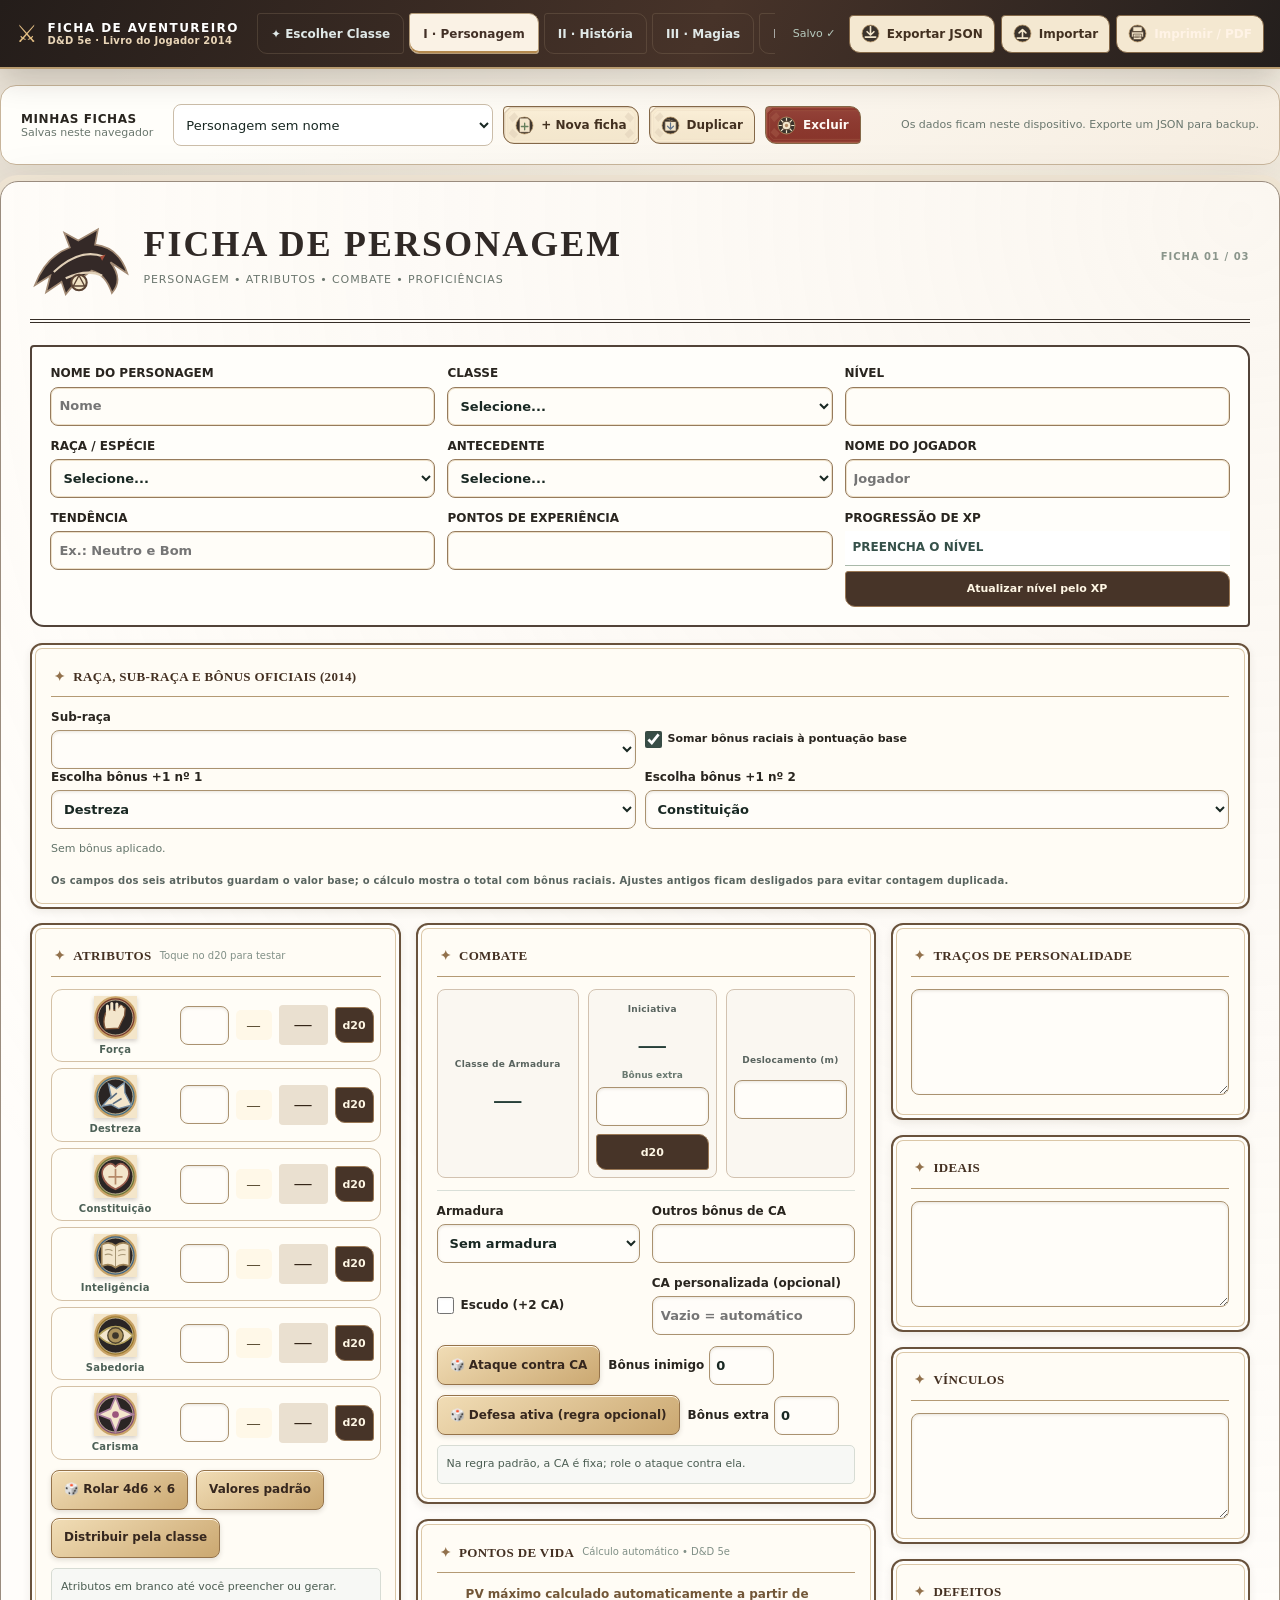
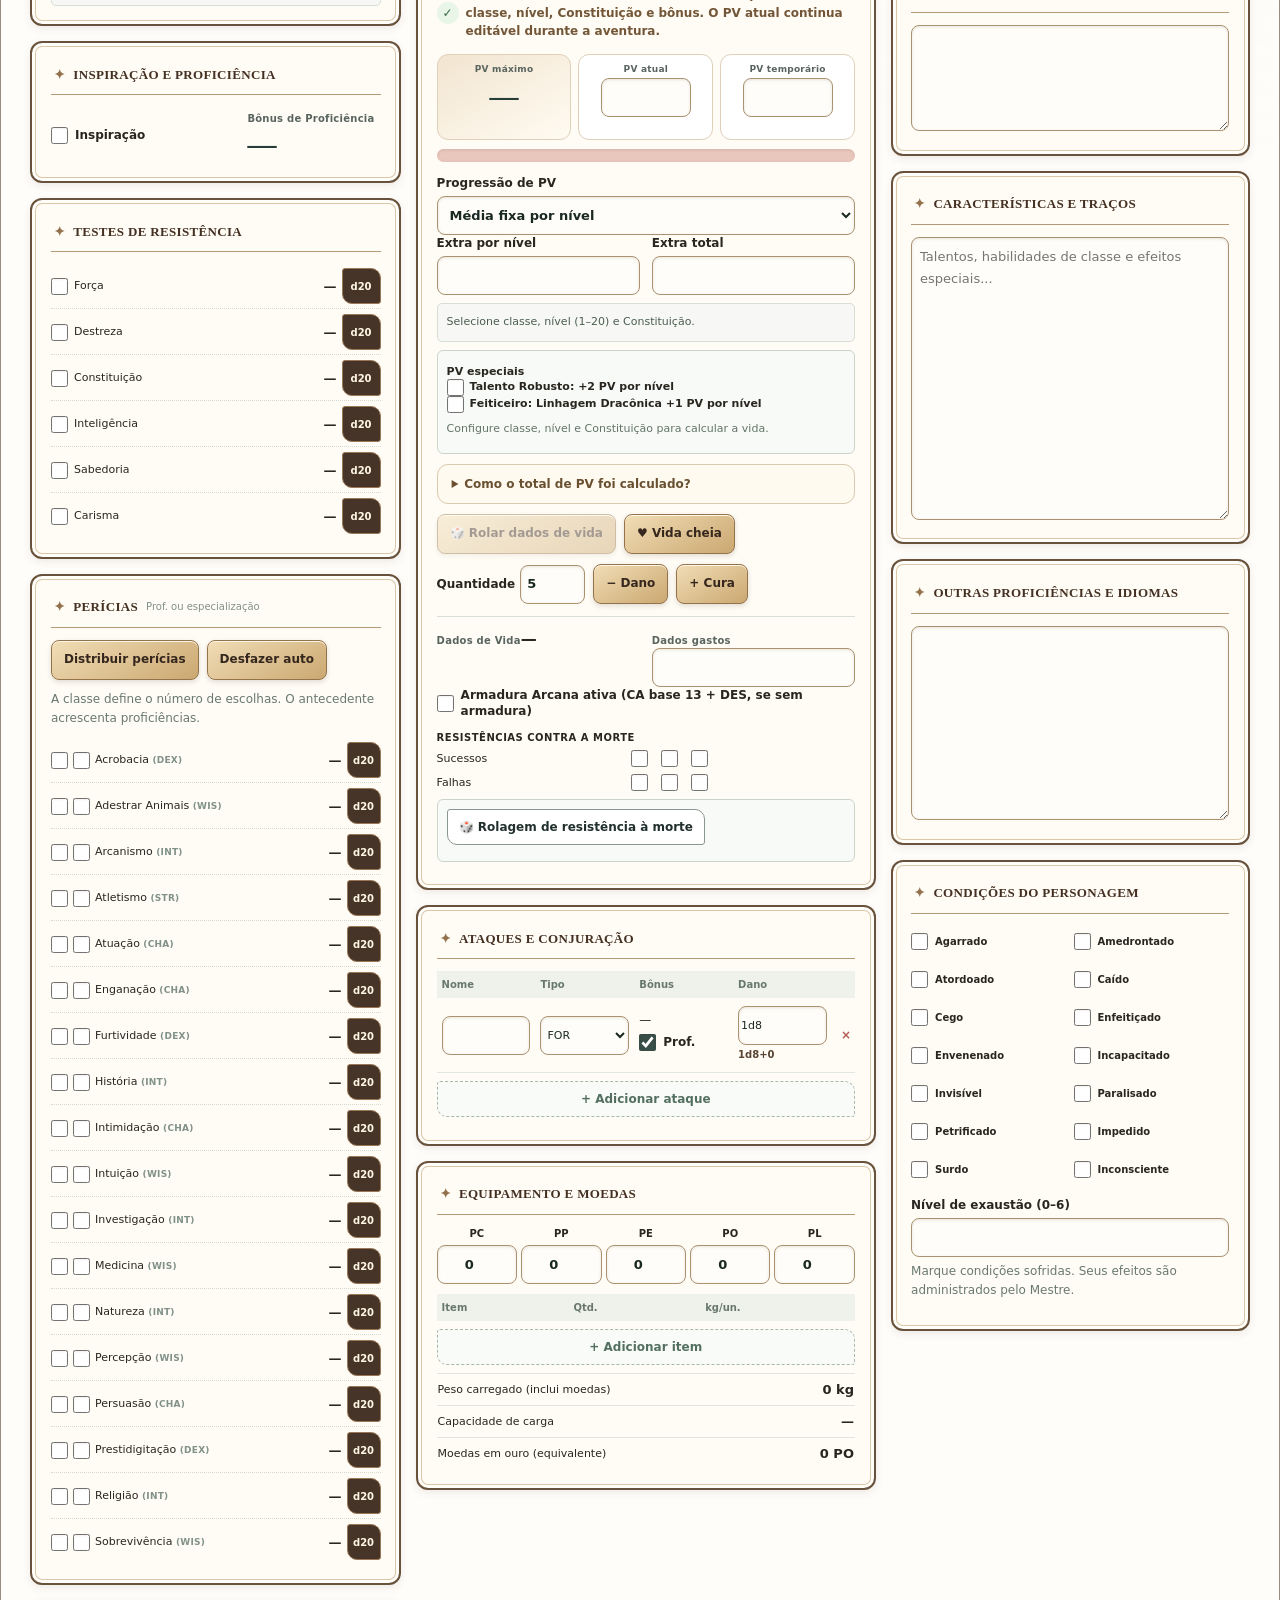
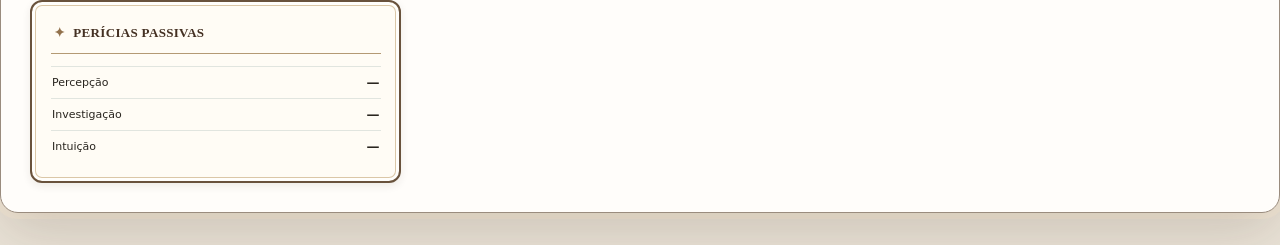
==== commit 36088a21: "fix(audit): synchronize standalone site, short-rest no-dice UX and V6 beam logic" ====
--- a/index.html
+++ b/index.html
@@ -326,7 +326,7 @@
 <section id="story" class="sheet-page" aria-label="História e aparência"><div class="sheet-heading"><div class="emblem">D<span>&</span>D</div><div class="heading-text"><h1>História do Personagem</h1><p>Segunda página da ficha • Identidade e trajetória</p></div><div class="serial">FICHA 02 / 03</div></div><div class="grid-3 identity"><label>Idade<input data-field="age"></label><label>Altura<input data-field="height"></label><label>Peso<input data-field="weight"></label><label>Olhos<input data-field="eyes"></label><label>Pele<input data-field="skin"></label><label>Cabelo<input data-field="hair"></label></div><div class="story-grid"><article class="panel"><h2>Aparência</h2><textarea rows="13" data-field="appearance" placeholder="Descreva seu personagem..."></textarea></article><article class="panel"><h2>Aliados e Organizações</h2><textarea rows="13" data-field="allies"></textarea></article><article class="panel portrait-panel"><h2>Retrato do Personagem</h2><div class="portrait-art" id="portraitPreview" data-portrait="warrior" role="img" aria-label="Retrato ilustrado selecionado"></div><label>Retrato ilustrativo<select data-field="portraitPreset" id="portraitPreset"><option value="warrior">Guerreiro</option><option value="elf">Elfa</option><option value="dragonborn">Draconato</option><option value="warlock">Conjurador</option></select></label><p class="portrait-note">Ilustração decorativa, sem alterar suas características.</p></article><article class="panel wide"><h2>História do Personagem</h2><textarea rows="15" data-field="history"></textarea></article><article class="panel"><h2>Características Adicionais</h2><textarea rows="12" data-field="features"></textarea></article><article class="panel"><h2>Tesouros e Objetivos</h2><textarea rows="12" data-field="treasure"></textarea></article></div></section>
 <section id="spells" class="sheet-page" aria-label="Magias"><div class="sheet-heading"><div class="emblem">D<span>&</span>D</div><div class="heading-text"><h1>Ficha de Conjuração</h1><p>Terceira página • Truques e magias de níveis 1 a 9</p></div><div class="serial">FICHA 03 / 03</div></div><article class="panel"><div class="spell-info"><label>Classe conjuradora<select data-field="castClass" id="castClass"></select></label><label>Atributo de conjuração<select data-field="castAbility" id="castAbility"><option value="">Selecione...</option><option value="int">Inteligência</option><option value="wis">Sabedoria</option><option value="cha">Carisma</option></select></label><div><small>CD de resistência</small><output id="spellDC" class="big-num">—</output></div><div><small>Bônus de ataque mágico</small><output id="spellAttack" class="big-num">—</output></div><label>Progressão de espaços<select id="spellProgression" data-field="spellProgression"><option value="auto">Automática</option><option value="full">Conjurador completo</option><option value="half">Meio conjurador</option><option value="third">Um terço</option><option value="pact">Pacto (bruxo)</option><option value="none">Sem espaços</option></select></label></div><p class="helper" id="spellNote">Os espaços são calculados conforme a classe escolhida. Multiclasse requer ajustes do Mestre.</p></article><div id="spellList" class="spells-grid"></div><article id="pactTracker" class="panel" hidden><h2>Magia de Pacto · Multiclasse</h2><p class="helper">Os espaços de pacto do Bruxo são separados dos espaços de conjuração. O descanso curto recupera os espaços de pacto.</p><div class="pact-line"><strong id="pactSlotsSummary">—</strong><label>Espaços de pacto gastos<input type="number" min="0" step="1" id="pactSlotsUsed" value="0"></label><strong id="pactSlotsRemaining">—</strong></div></article><article class="panel no-break"><h2>Mana opcional (regra da mesa)</h2><p class="helper">O D&D 5e padrão usa espaços de magia, não mana. Este controle não modifica os espaços acima.</p><div class="grid-3"><label>Mana máxima<input type="number" data-field="manaMax" id="manaMax" min="0"></label><label>Mana gasta<input type="number" data-field="manaUsed" id="manaUsed" min="0"></label><div><small>Restante</small><output id="manaLeft" class="big-num">—</output></div></div></article></section>
 <section id="tools" class="sheet-page tools-page" aria-label="Ferramentas"><div class="sheet-heading"><div class="emblem">D<span>&</span>D</div><div class="heading-text"><h1>Ferramentas da Mesa</h1><p>Criação, descansos, rolagens e utilidades</p></div><div class="serial">EXTRAS</div></div><div class="story-grid"><article class="panel"><h2>Distribuição por 27 Pontos <span class="new-tag">NOVO</span></h2><p class="helper">Valores entre 8 e 15, antes dos aumentos raciais. Distribua 27 pontos e aplique na ficha.</p><div id="pointBuy" class="pointbuy-grid"></div><div class="metric-line"><span>Pontos restantes</span><strong id="pointRemaining">27</strong></div><div class="mini-tools"><button id="pointApply">Aplicar atributos</button><button id="pointReset">Reiniciar distribuição</button></div><div id="pointFeedback" class="results">Escolha os valores antes de aplicar.</div></article>
- <article class="panel"><h2>Descansos <span class="new-tag">NOVO</span></h2><p class="helper">Descanso curto: gaste dados de vida para recuperar PV. Descanso longo: restaura PV, recupera até metade dos dados de vida (mín. 1) e espaços de magia.</p><label>Dados de vida a gastar no descanso curto<input id="restDiceCount" type="number" min="1" value="1"></label><div class="mini-tools"><button id="shortRest">Descanso curto</button><button id="longRest">Descanso longo</button></div><div class="results" id="restResult">Sem descanso registrado.</div></article>
+ <article class="panel"><h2>Descansos <span class="new-tag">NOVO</span></h2><p class="helper">Descanso curto: escolha 0 dados para recuperar apenas recursos e espaços de Pacto, ou gaste Dados de Vida para recuperar PV. Descanso longo: restaura PV, metade dos Dados de Vida (mín. 1) e espaços de magia.</p><label>Dados de Vida a gastar (0 para não gastar)<input id="restDiceCount" type="number" min="0" value="0"></label><div class="mini-tools"><button id="shortRest">Descanso curto</button><button id="longRest">Descanso longo</button></div><div class="results" id="restResult">Sem descanso registrado.</div></article>
  <article class="panel"><h2>Rolador de Dados</h2><label>Expressão (ex.: 2d8+3, 4d6kh3, 1d20-1)<input id="diceInput" value="1d20" placeholder="2d6+3"></label><div class="mini-tools"><button id="rollDice">🎲 Rolar</button><button id="clearLog">Limpar histórico</button></div><div class="results" id="diceResult">Faça uma rolagem.</div><div id="rollLog" class="roll-log"></div></article>
  <article class="panel"><h2>Controle de Recursos</h2><p class="helper">Controle manual de recursos próprios da classe, como fúria, pontos de ki ou dados de superioridade.</p><label>Nome do recurso<input data-field="resourceName" placeholder="Ex.: Fúria"></label><div class="grid-2"><label>Máximo<input type="number" min="0" data-field="resourceMax"></label><label>Usados<input type="number" min="0" data-field="resourceUsed"></label></div><div class="metric-line"><span>Restante</span><strong id="resourceRemaining">—</strong></div></article>
  <article class="panel"><h2>Ferramentas do Mestre</h2><p class="helper">Gerador simples de NPC e estimativa de encontros; não substitui as tabelas oficiais de XP ajustada.</p><button id="genNpc">Gerar NPC</button><div id="npcResult" class="results">Um personagem aleatório aparecerá aqui.</div><div class="grid-3"><label>Nível médio<input type="number" id="partyLevel" min="1" max="20"></label><label>Personagens<input type="number" id="partySize" min="1"></label><label>XP dos monstros<input type="number" id="encXP" min="0"></label></div><button id="estimateEncounter">Estimativa simples</button><div id="encResult" class="results">Preencha os dados do encontro.</div></article>
@@ -633,11 +633,11 @@
 function updateActive(){library[active]=state;renderSelect();queueSave()}
 function newCharacter(duplicate=false){const next=duplicate?normalize(JSON.parse(JSON.stringify(state))):fresh();next.id=uid();if(duplicate)next.fields.name=(next.fields.name||'Personagem')+' (cópia)';active=next.id;state=next;library[active]=state;renderFields();save();msg(duplicate?'Ficha duplicada.':'Nova ficha criada.')}
 function levelUpRecover(){renderDerived();queueSave()}
-function shortRest(){const hp=calcHP();if(!hp){$('restResult').textContent='Preencha classe, nível e Constituição para descansar.';return}const count=safeInt($('restDiceCount').value),lv=level(),spent=Math.max(0,safeInt(state.fields.hitDiceSpent)),left=lv-spent;if(count<1||count>left){$('restResult').textContent=`Você tem ${left} Dado(s) de Vida disponível(is).`;return}
+function shortRest(){const hp=calcHP();if(!hp){$('restResult').textContent='Preencha classe, nível e Constituição para descansar.';return}const count=safeInt($('restDiceCount').value),lv=level(),spent=Math.max(0,safeInt(state.fields.hitDiceSpent)),left=lv-spent;if(count<0||count>left){$('restResult').textContent=`Você tem ${left} Dado(s) de Vida disponível(is). Escolha de 0 a ${left} dado(s).`;return}
  const rolls=[];let heal=0;const multi=window.DNDV5?.levels?.(state),selectedDie=multi?.second?CLASSES[$('v5HitDieClass')?.value||state.fields.className]?.die||hp.die:hp.die;for(let i=0;i<count;i++){let d=rand(selectedDie);rolls.push(d);heal+=Math.max(0,d+(mod('con')||0))}
  const prev=n(state.fields.hpCurrent);state.fields.hpCurrent=Math.min(hp.total,prev+heal);state.fields.hitDiceSpent=spent+count;
  if(spellSlots().mode==='pact')state.slotsUsed.fill(0);window.DNDV5?.bonusApplyAfterRest?.(state,'short');
- $('restResult').textContent=`Descanso curto: dados [${rolls.join(', ')}] + CON por dado; recuperados até ${heal} PV. Agora ${state.fields.hpCurrent}/${hp.total} PV.`;renderFields();queueSave()}
+ $('restResult').textContent=`Descanso curto: ${count?('dados ['+rolls.join(', ')+'] + CON por dado; recuperados até '+heal+' PV'):'nenhum Dado de Vida gasto; PV mantidos'}. Espaços de Pacto e recursos de descanso curto recuperados. Agora ${state.fields.hpCurrent}/${hp.total} PV.`;renderFields();queueSave()}
 function longRest(){const hp=calcHP();if(!hp){$('restResult').textContent='Preencha classe, nível e Constituição para descansar.';return}const l=level(),spent=Math.max(0,safeInt(state.fields.hitDiceSpent)),recover=Math.max(1,Math.floor(l/2));state.fields.hitDiceSpent=Math.max(0,spent-recover);state.fields.hpCurrent=hp.total;state.fields.hpTemp=0;state.deathSuccess=0;state.deathFailure=0;state.slotsUsed=Array(9).fill(0);window.DNDV5?.bonusApplyAfterRest?.(state,'long');
  $('restResult').textContent=`Descanso longo: PV restaurados para ${hp.total}; ${Math.min(spent,recover)} Dado(s) de Vida recuperado(s); espaços de magia restaurados.`;renderFields();queueSave()}
 function currencyAdjust(){renderDerived();queueSave()}
@@ -1052,13 +1052,14 @@
 function castMod(){const stat=st()?.fields?.castAbility||({Mago:'int',Clérigo:'wis',Druida:'wis',Feiticeiro:'cha',Bardo:'cha',Bruxo:'cha',Paladino:'cha',Patrulheiro:'wis'}[st()?.fields?.className]);return modifier(stat)}
 function armorBonus(s){if(!s)return 0;return total(['armor','shield'].map(kind=>Math.max(0,...(s.v6?.magicItems||[]).filter(m=>m.equipped&&m.type===kind&&(kind==='armor'?s.fields.armor!=='Sem armadura':!!s.fields.shield)).map(m=>clamp(val(m.plus),0,3)))))}
 function attackBonus(row){const list=data()?.magicItems||[];return list.filter(m=>m.equipped&&m.type==='weapon'&&(m.target||'').trim().toLowerCase()===(row.name||'').trim().toLowerCase()).reduce((a,b)=>Math.max(a,clamp(val(b.plus),0,3)),0)}
-function applyDamage(base,type,effects){const damage=Math.max(0,Math.trunc(base)),arr=effects||[];const match=arr.filter(x=>x.type===type);if(match.some(x=>x.effect==='immune'))return 0;if(match.some(x=>x.effect==='resist')&&match.some(x=>x.effect==='vulnerable'))return damage;if(match.some(x=>x.effect==='resist'))return Math.floor(damage/2);if(match.some(x=>x.effect==='vulnerable'))return damage*2;return damage}
+function applyDamage(base,type,effects){const damage=Number.isFinite(Number(base))?Math.max(0,Math.trunc(Number(base))):0,arr=effects||[];const match=arr.filter(x=>x.type===type);if(match.some(x=>x.effect==='immune'))return 0;if(match.some(x=>x.effect==='resist')&&match.some(x=>x.effect==='vulnerable'))return damage;if(match.some(x=>x.effect==='resist'))return Math.floor(damage/2);if(match.some(x=>x.effect==='vulnerable'))return damage*2;return damage}
 function spendSlot(lvl){if(lvl===0)return true;const state=st(),v=data(),slots=Array.isArray(D()?.getSlots?.()?.totals)?D().getSlots().totals:[];
  const available=val(slots[lvl-1]),used=val(state.slotsUsed?.[lvl-1]);if(used>=available)return false;state.slotsUsed[lvl-1]=used+1;return true}
 function spellRoll(spell,slot,target){if(!spell)throw Error('Magia desconhecida');const l=val(st()?.fields?.level,1);if(slot<spell.level)throw Error('O espaço de magia é inferior ao nível da magia.');
  let count=spell.dice?.[0]||0,faces=spell.dice?.[1]||6;
  if(spell.step&&slot>spell.level&&spell.level>0)count+=(slot-spell.level)*spell.step[0];
- if(spell.cantrip&&l>=5)count*=2;if(spell.cantrip&&l>=11)count=Math.round(count*1.5);if(spell.cantrip&&l>=17)count=Math.round(count*4/3);
+ // Rajada Mística escala por feixes (um dado por feixe); demais truques escalam por dados.
+ if(spell.cantrip&&spell.name!=='Rajada Mística'){count*=l>=17?4:l>=11?3:l>=5?2:1;}
  const dc=8+(proficiency()||0)+(castMod()||0),attackBonus=(proficiency()||0)+(castMod()||0);let details=[],raw=0;
  if(spell.kind==='automatic'){const missileCount=spell.missiles+Math.max(0,slot-spell.level)*val(spell.stepMissiles);const shared=die(4)+1;raw=missileCount*shared;details.push(missileCount+' dardos × (1d4+1: '+shared+')');}
  else if(spell.kind==='attack'){const beams=spell.beams?spell.beams+Math.max(0,slot-spell.level)*val(spell.stepBeams):spell.name==='Rajada Mística'?(l>=17?4:l>=11?3:l>=5?2:1):1;for(let i=0;i<beams;i++){const d20=die(20),attackTotal=d20+attackBonus,ac=val(target?.ac,10),hit=d20===20||(d20!==1&&attackTotal>=ac);const dice=roll(count*(d20===20?2:1),faces),sum=hit?total(dice):0;raw+=sum;details.push('Ataque '+(i+1)+': d20 '+d20+'+'+attackBonus+'='+attackTotal+(hit?' ✓ '+dice.join('+')+'='+sum:' × erro'));}}
@@ -1508,6 +1509,8 @@
  A('Rajada de Veneno','Névoa tóxica atinge uma criatura próxima; resistência de Constituição anula o dano.','1d12 veneno','3 m','Resistência CON','1d12','2d12/3d12/4d12 nos níveis 5/11/17',{scale:'cantrip'});
  A('Toque Arrepiante','Ataque mágico à distância que impede recuperar PV até o próximo turno; mortos-vivos têm desvantagem ao atacar você.','1d8 necrótico','36 m','Ataque mágico','1d8','2d8/3d8/4d8 nos níveis 5/11/17',{scale:'cantrip'});
  A('Braços de Hadar','Tentáculos sombrios atacam criaturas em raio de 3 m; falha na resistência impede reações.','2d6 necrótico','Pessoal: 3 m','Resistência FOR','2d6','+1d6 por nível de espaço acima do 1º',{upcast:'1d6'});
+ A('Servo Invisível','Conjura um ajudante invisível que realiza tarefas domésticas simples e transporte leve sob comandos do conjurador.','Não causa dano','18 m','—','','',{duration:'1 hora',ritual:true});
+ A('Metamorfose Verdadeira','Transforma criatura ou objeto em outra criatura ou objeto de acordo com limites de ND, tamanho e forma; a transformação pode persistir após concentração completa.','Dano depende da forma assumida','9 m','Resistência SAB para alvo involuntário','','',{duration:'Concentração, até 1 hora',concentration:true});
  A('Bruxaria','Amaldiçoa alvo; causa 1d6 necrótico EXTRA cada vez que você o acerta com um ataque e impõe desvantagem nos testes de habilidade de atributo escolhido.','+1d6 necrótico por acerto','27 m','Sem resistência inicial','1d6','Espaços superiores aumentam a duração, não os dados',{duration:'Concentração, até 1 hora (ou mais)',time:'1 ação bônus',concentration:true});
  A('Enfeitiçar Pessoa','Humanoide faz resistência de Sabedoria ou fica enfeitiçado; percebe o encanto ao término.','Não causa dano','9 m','Resistência SAB','','+1 alvo por nível de espaço acima do 1º',{duration:'1 hora'});
  A('Escrita Ilusória','Esconde mensagens por ilusão em um texto, revelando conteúdo diferente a leitores selecionados.','Não causa dano','Toque','—','','',{time:'1 minuto',duration:'10 dias',ritual:true});
@@ -1604,6 +1607,28 @@
  A('Nuvem Incendiária','Nuvem de fumaça incandescente causa dano aos alvos dentro dela e se desloca a cada turno.','10d8 fogo','45 m','Resistência DES','10d8','Dano por turno quando exposto',{duration:'Concentração, até 1 minuto',concentration:true});
  A('Chuva de Meteoros','Meteoros atingem quatro grandes áreas e causam enormes explosões; resistência DES reduz dano à metade.','20d6 fogo + 20d6 concussão','1,5 km','Resistência DES','20d6','Dois tipos de dano; 20d6 para cada um');
  const general2014=[
+  ['Fogo das Fadas',1,'Bardo,Druida'],
+  ['Acalmar Emoções',2,'Bardo,Clérigo'],
+  ['Força Fantasmagórica',2,'Bardo,Mago,Feiticeiro'],
+  ['Piscar',3,'Mago,Feiticeiro'],
+  ['Ampliar Plantas',3,'Bardo,Druida,Patrulheiro'],
+  ['Dominar Besta',4,'Druida,Feiticeiro'],
+  ['Dominar Pessoa',5,'Bardo,Mago,Feiticeiro'],
+  ['Similaridade',5,'Bardo,Mago'],
+  ['Mãos Flamejantes',1,'Mago,Feiticeiro'],
+  ['Comando',1,'Clérigo,Paladino'],
+  ['Cegueira/Surdez',2,'Bardo,Clérigo,Mago,Feiticeiro'],
+  ['Névoa Fétida',3,'Bardo,Mago,Feiticeiro'],
+  ['Escudo de Fogo',4,'Mago'],
+  ['Muralha de Fogo',4,'Druida,Mago,Feiticeiro'],
+  ['Coluna de Chamas',5,'Clérigo'],
+  ['Consagrar',5,'Clérigo'],
+  ['Sussurros Dissonantes',1,'Bardo'],
+  ['Riso Histérico de Tasha',1,'Bardo,Mago'],
+  ['Detectar Pensamentos',2,'Bardo,Mago,Feiticeiro'],
+  ['Clarividência',3,'Bardo,Clérigo,Mago,Feiticeiro'],
+  ['Enviar Mensagem',3,'Bardo,Clérigo,Mago'],
+  ['Tentáculos Negros de Evard',4,'Mago'],
   ['Espirro Ácido',0,'Mago,Feiticeiro'],
   ['Onda Trovejante',1,'Bardo,Druida,Mago,Feiticeiro'],
   ['Raio Adoecente',1,'Mago,Feiticeiro'],
@@ -1626,6 +1651,19 @@
   ['Nuvem Incendiária',8,'Mago,Feiticeiro'],
   ['Chuva de Meteoros',9,'Mago,Feiticeiro']
  ];
+ const spellSchools={
+  'Abjuração':'Proteção contra Lâminas|Armadura de Agathys|Proteção contra o Bem e Mal|Círculo Mágico|Contramágica|Dissipar Magia|Remover Maldição|Banimento|Aprisionamento',
+  'Adivinhação':'Ataque Certeiro|Compreender Idiomas|Idiomas|Contato Extraplanar|Vidência|Visão da Verdade|Sexto Sentido|Detectar Pensamentos|Clarividência|Marca do Caçador',
+  'Conjuração':'Mãos Mágicas|Rajada de Veneno|Braços de Hadar|Servo Invisível|Nuvem de Adagas|Passo Nebuloso|Fome de Hadar|Porta Dimensional|Conjurar Fada|Portal Arcano|Viagem Planar|Semiplano|Névoa Fétida|Tentáculos Negros de Evard|Esfera Flamejante|Saraivada de Espinhos|Nuvem Mortal|Espirro Ácido|Praga de Insetos',
+  'Encantamento':'Amizade|Bruxaria|Enfeitiçar Pessoa|Cativar|Coroa da Loucura|Imobilizar Pessoa|Sugestão|Imobilizar Monstro|Sugestão em Massa|Dominar Monstro|Enfraquecer o Intelecto|Palavra de Poder Atordoar|Palavra de Poder Matar|Acalmar Emoções|Dominar Besta|Dominar Pessoa|Comando|Sussurros Dissonantes|Riso Histérico de Tasha|Sono',
+  'Evocação':'Rajada Mística|Raio de Bruxa|Repreensão Infernal|Despedaçar|Escuridão|Prisão de Energia|Fogo das Fadas|Mãos Flamejantes|Raio Ardente|Bola de Fogo|Escudo de Fogo|Muralha de Fogo|Coluna de Chamas|Consagrar|Enviar Mensagem|Onda Trovejante|Flecha Ácida de Melf|Lâmina Flamejante|Tempestade de Gelo|Raio Lunar|Corrente de Relâmpagos|Raio Solar|Tempestade de Fogo|Bola de Fogo Controlável|Chuva de Meteoros',
+  'Ilusão':'Ilusão Menor|Escrita Ilusória|Invisibilidade|Reflexos|Medo|Imagem Maior|Padrão Hipnótico|Terreno Alucinógeno|Sonho|Força Fantasmagórica|Similaridade|Invisibilidade Maior',
+  'Necromancia':'Toque Arrepiante|Raio do Enfraquecimento|Toque Vampírico|Malogro|Ataque Visual|Círculo da Morte|Criar Mortos-Vivos|Dedo da Morte|Projeção Astral|Cegueira/Surdez|Raio Adoecente|Infligir Ferimentos',
+  'Transmutação':'Prestidigitação|Recuo Acelerado|Patas de Aranha|Forma Gasosa|Voo|Carne para Pedra|Forma Etérea|Loquacidade|Metamorfose Verdadeira|Piscar|Ampliar Plantas|Telecinese|Esquentar Metal|Crescer Espinhos'
+ };
+ for(const [school,items] of Object.entries(spellSchools)){
+  items.split('|').forEach(name=>{if(spec[name])spec[name].school=school;});
+ }
  const aliases={
   'Proteção contra o Bem e Mal':'Proteção Contra o Bem e o Mal',
   'Enfraquecer o Intelecto':'Enfraquecer Intelecto',
@@ -1649,6 +1687,7 @@
    patronByName.set(row[0],group);
   }
   if(md){
+   if(md.school&&md.school!=='Arcana')row[2]=md.school;
    const data={...md,source:'Livro do Jogador 2014',patrons:patronByName.get(row[0])||[],isMysticArcanum:!patron&&Number(level)>=6};
    const prior=window.DNDSpellDetails.get(row[0]);
    // Mantém os efeitos e dados de magias já registradas quando estavam completos.
@@ -1819,7 +1858,7 @@
       const arcanumLvl=arcanum?phb.requiredWarlockLevel(sp[1]):null;
       const calc=meta?.formulaFor(sp[0],level,sp[1]);
       const canRoll=!!calc;
-      const slotHtml=sp[1]>0?'<label>Espaço para prévia<select data-cx-slot="'+esc(sp[0])+'">'+
+      const slotHtml=sp[1]>0&&!arcanum?'<label>Espaço para prévia<select data-cx-slot="'+esc(sp[0])+'">'+
        Array.from({length:10-sp[1]},(_,i)=>'<option value="'+(sp[1]+i)+'">'+(sp[1]+i)+'º nível</option>').join('')+'</select></label>':'';
       return '<article class="cx-entry cx-detailed-entry" data-cx-spell-card="'+esc(sp[0])+'"><div class="cx-entry-main"><div class="cx-entry-head"><b>'+esc(sp[0])+'</b><span class="cx-chip">'+(sp[1]===0?'Truque':'Nível '+sp[1])+' · 2014</span>'+(expanded?'<span class="cx-chip">Patrono: '+esc(patron)+'</span>':'')+(arcanum?'<span class="cx-chip">Arcano Místico · Bruxo '+arcanumLvl+'+</span>':'')+'</div><small>'+esc(sp[2])+' · '+esc(sp[3])+(sp[4]?' · Concentração':'')+(sp[5]?' · Ritual':'')+'</small>'+
        '<div class="cx-statpair"><strong>⚔ '+esc(item.damage)+'</strong><span>'+esc(item.save==='—'?'Sem ataque ou resistência':item.save)+'</span></div>'+
